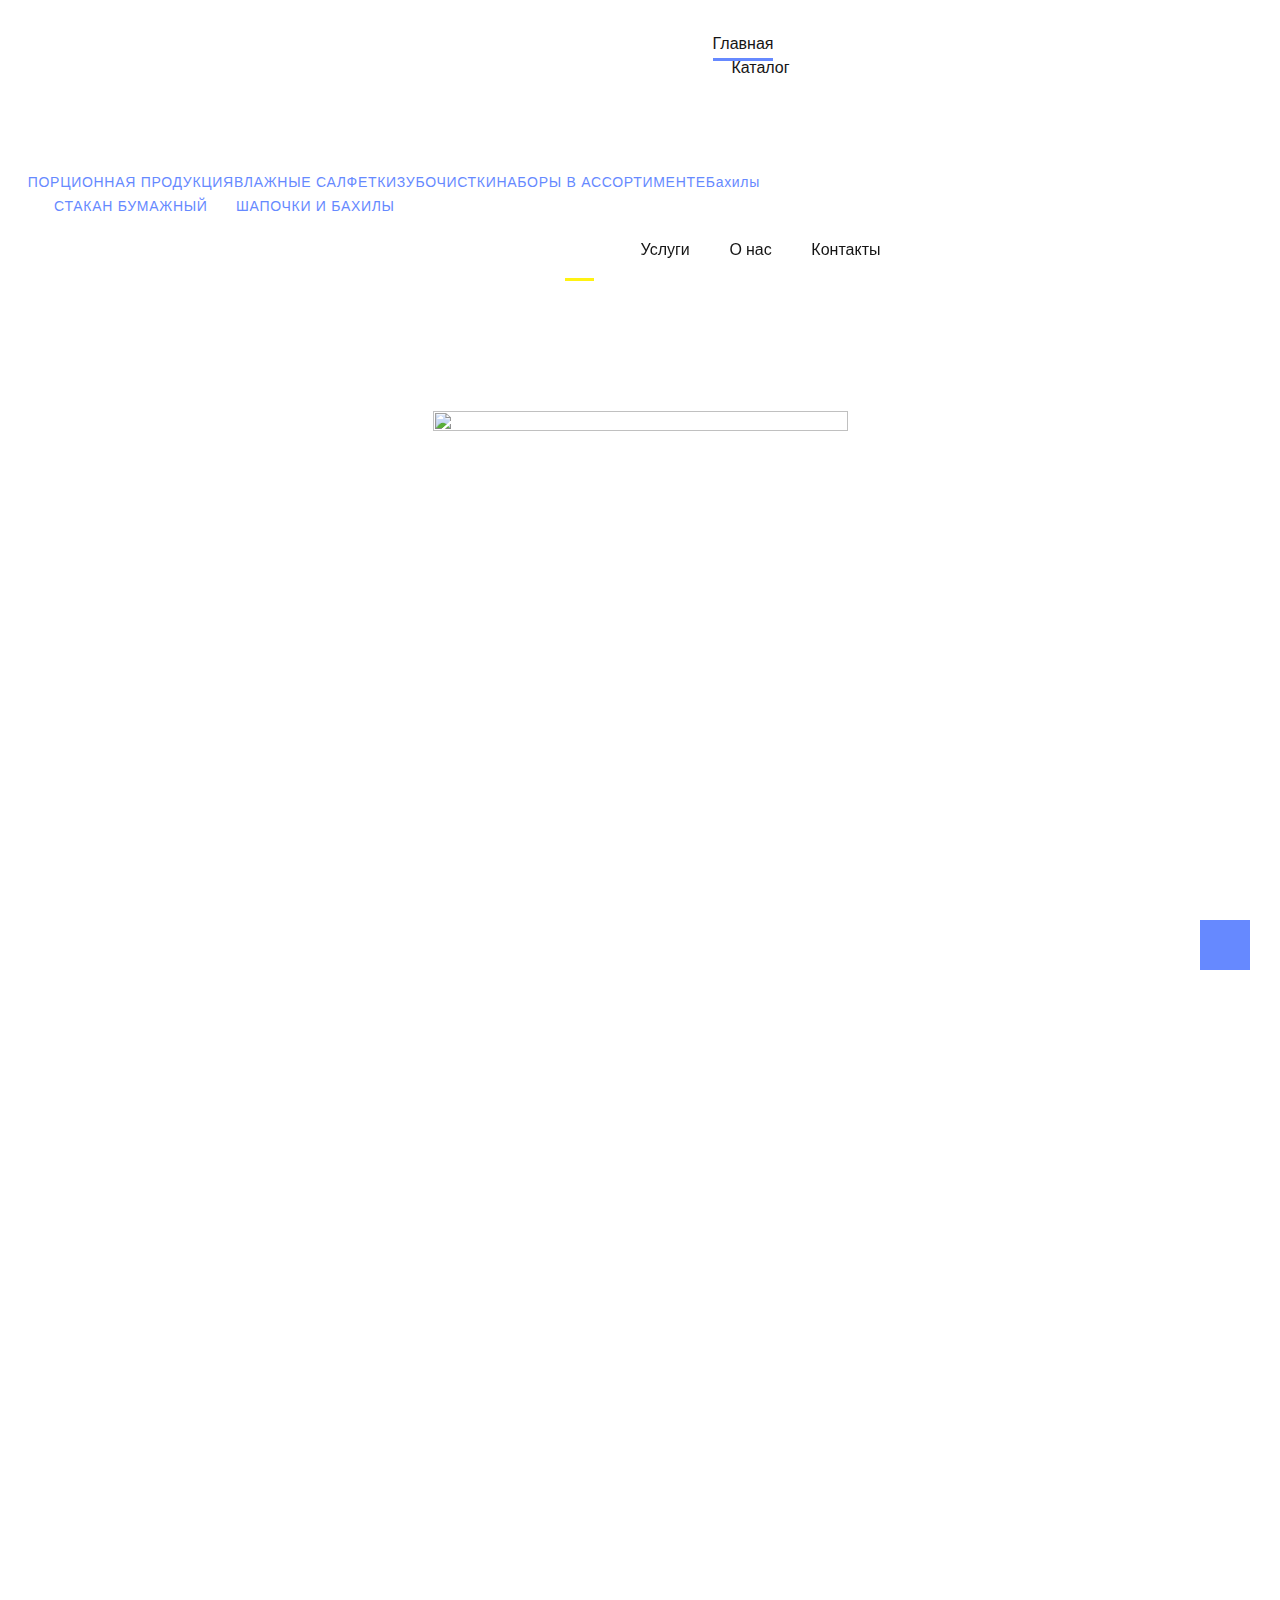
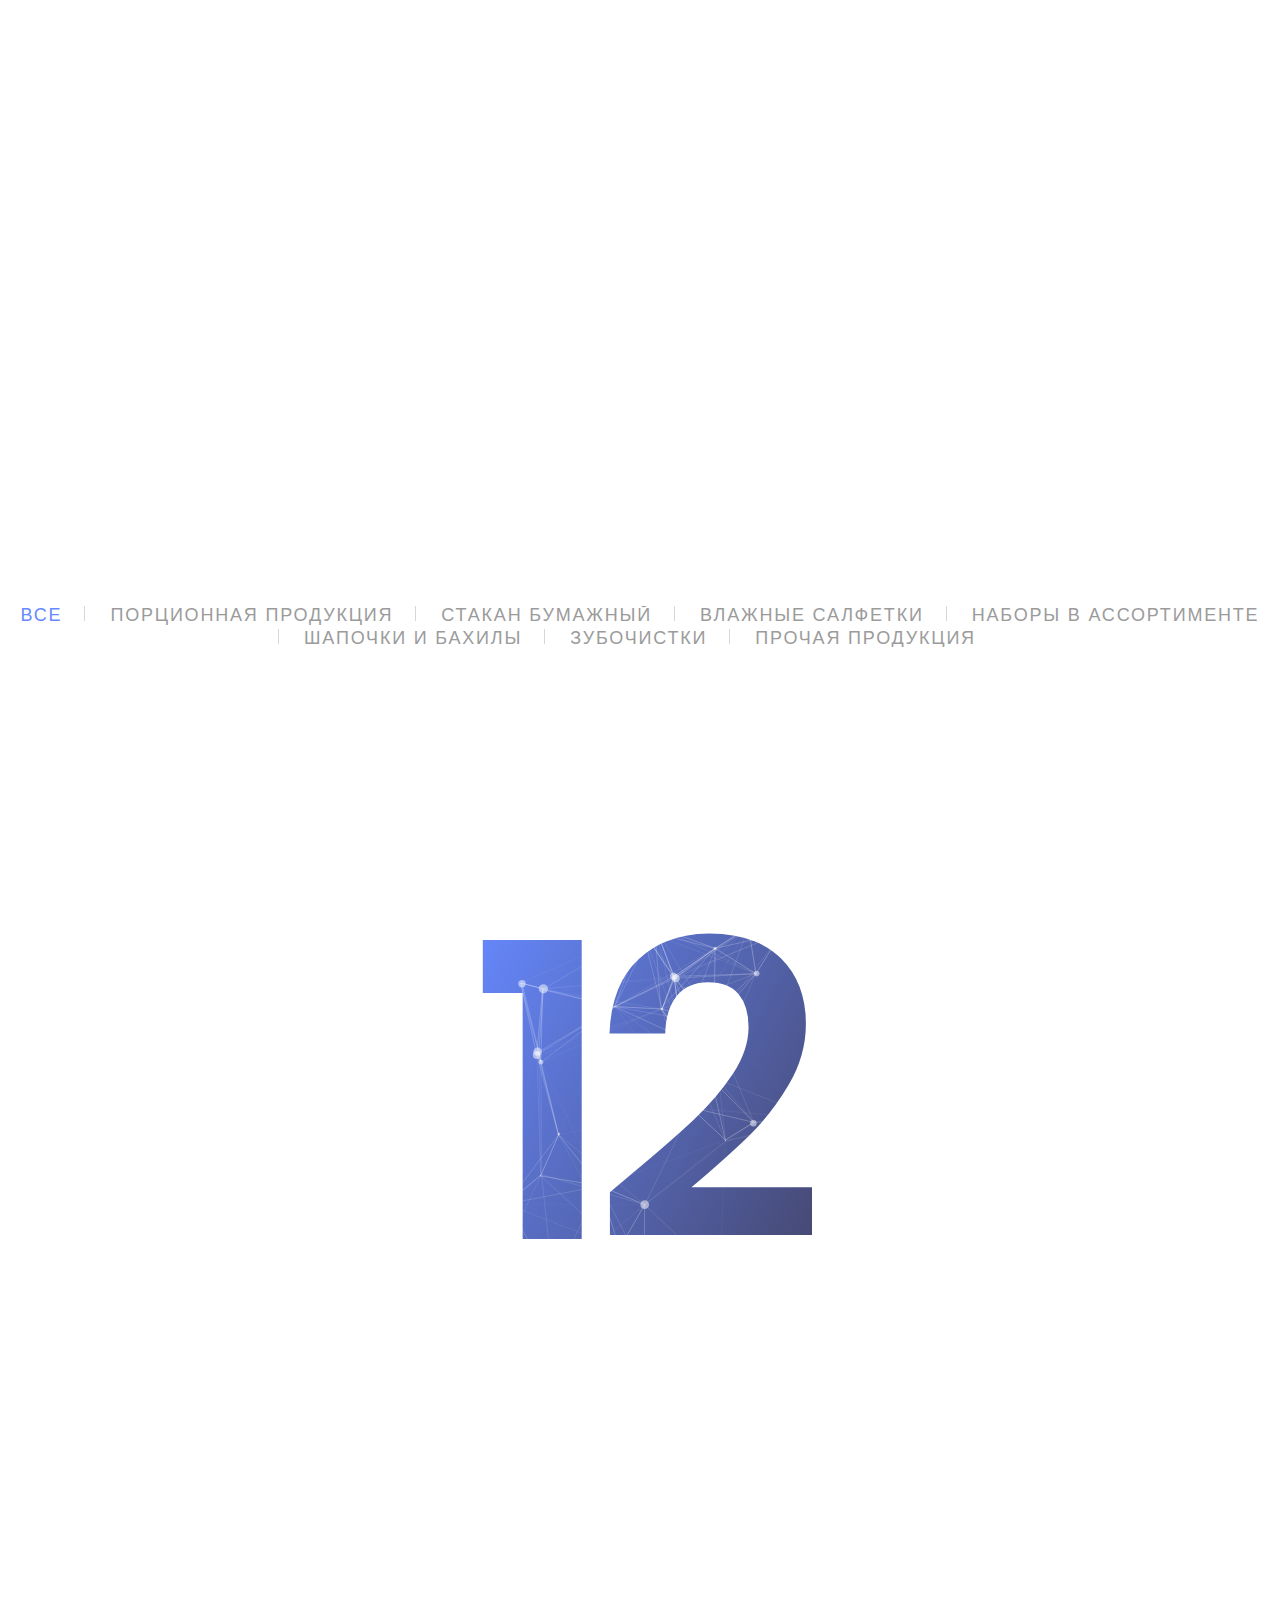
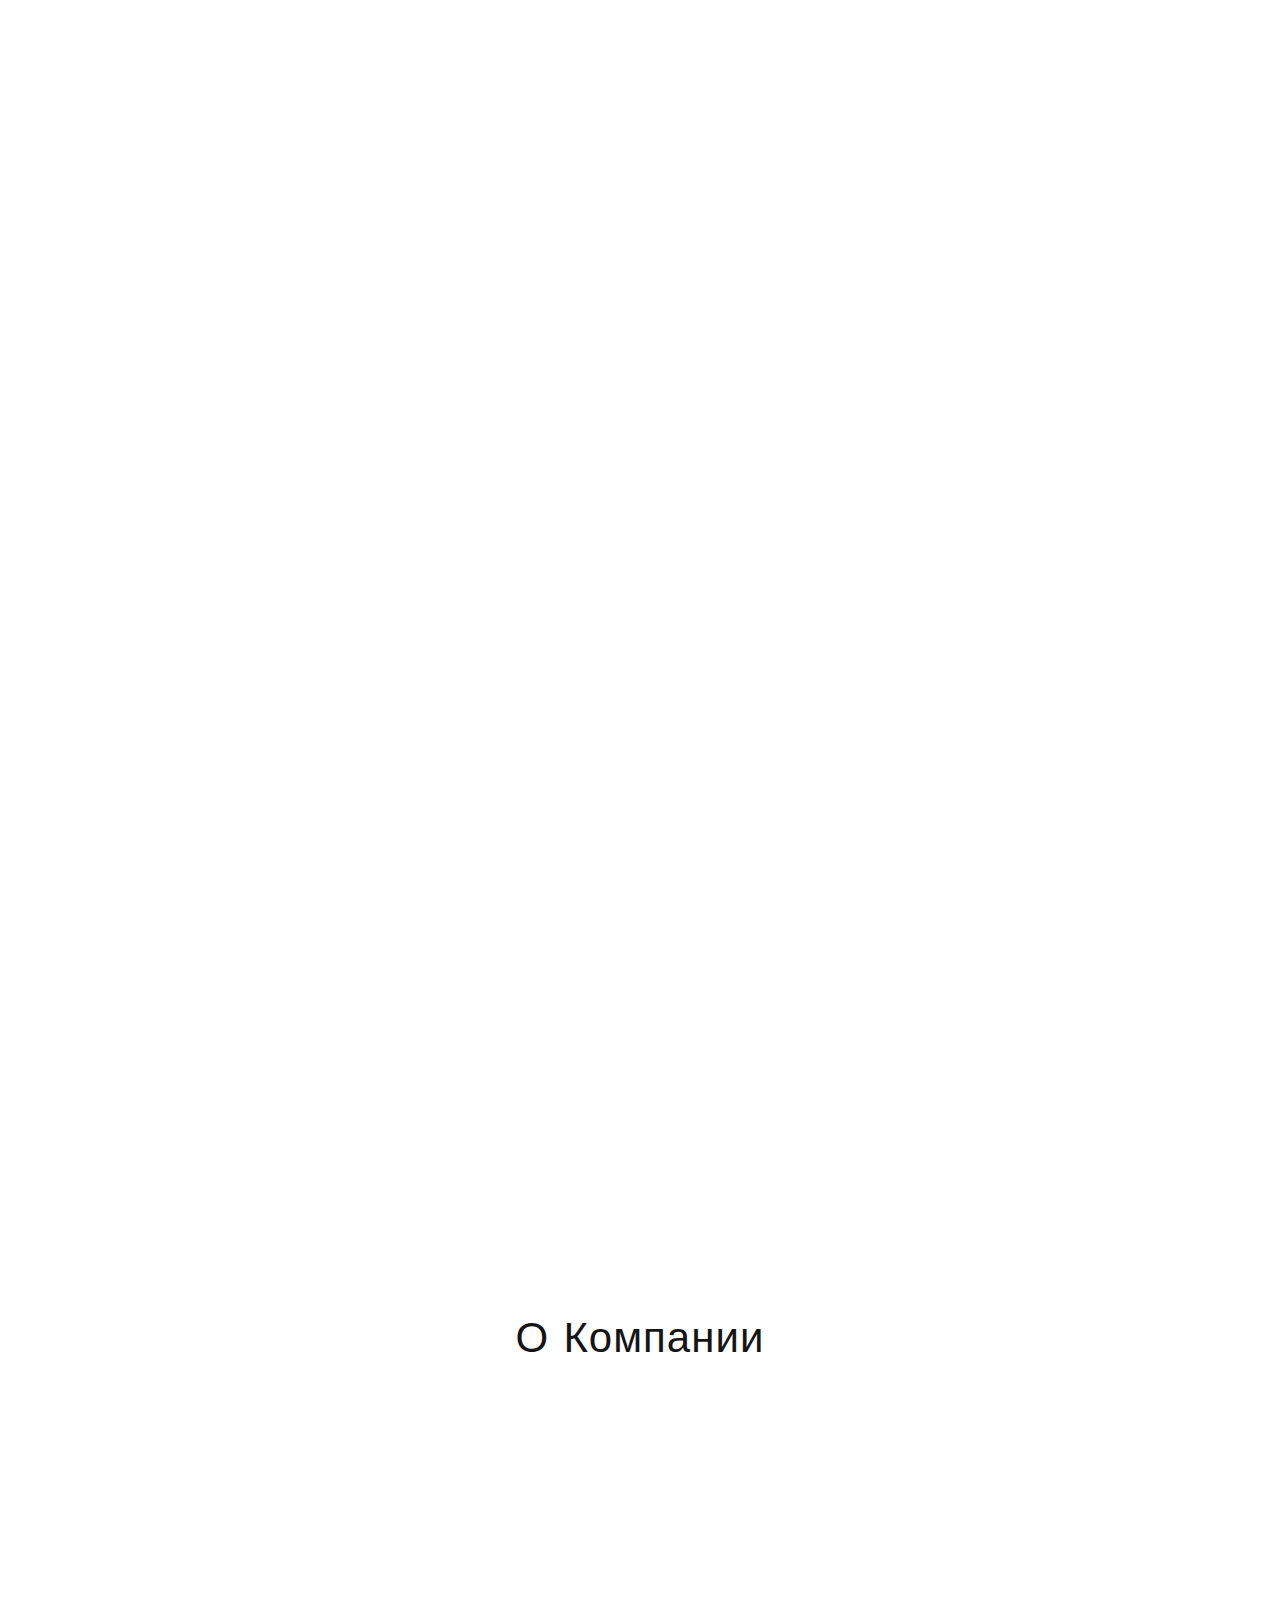
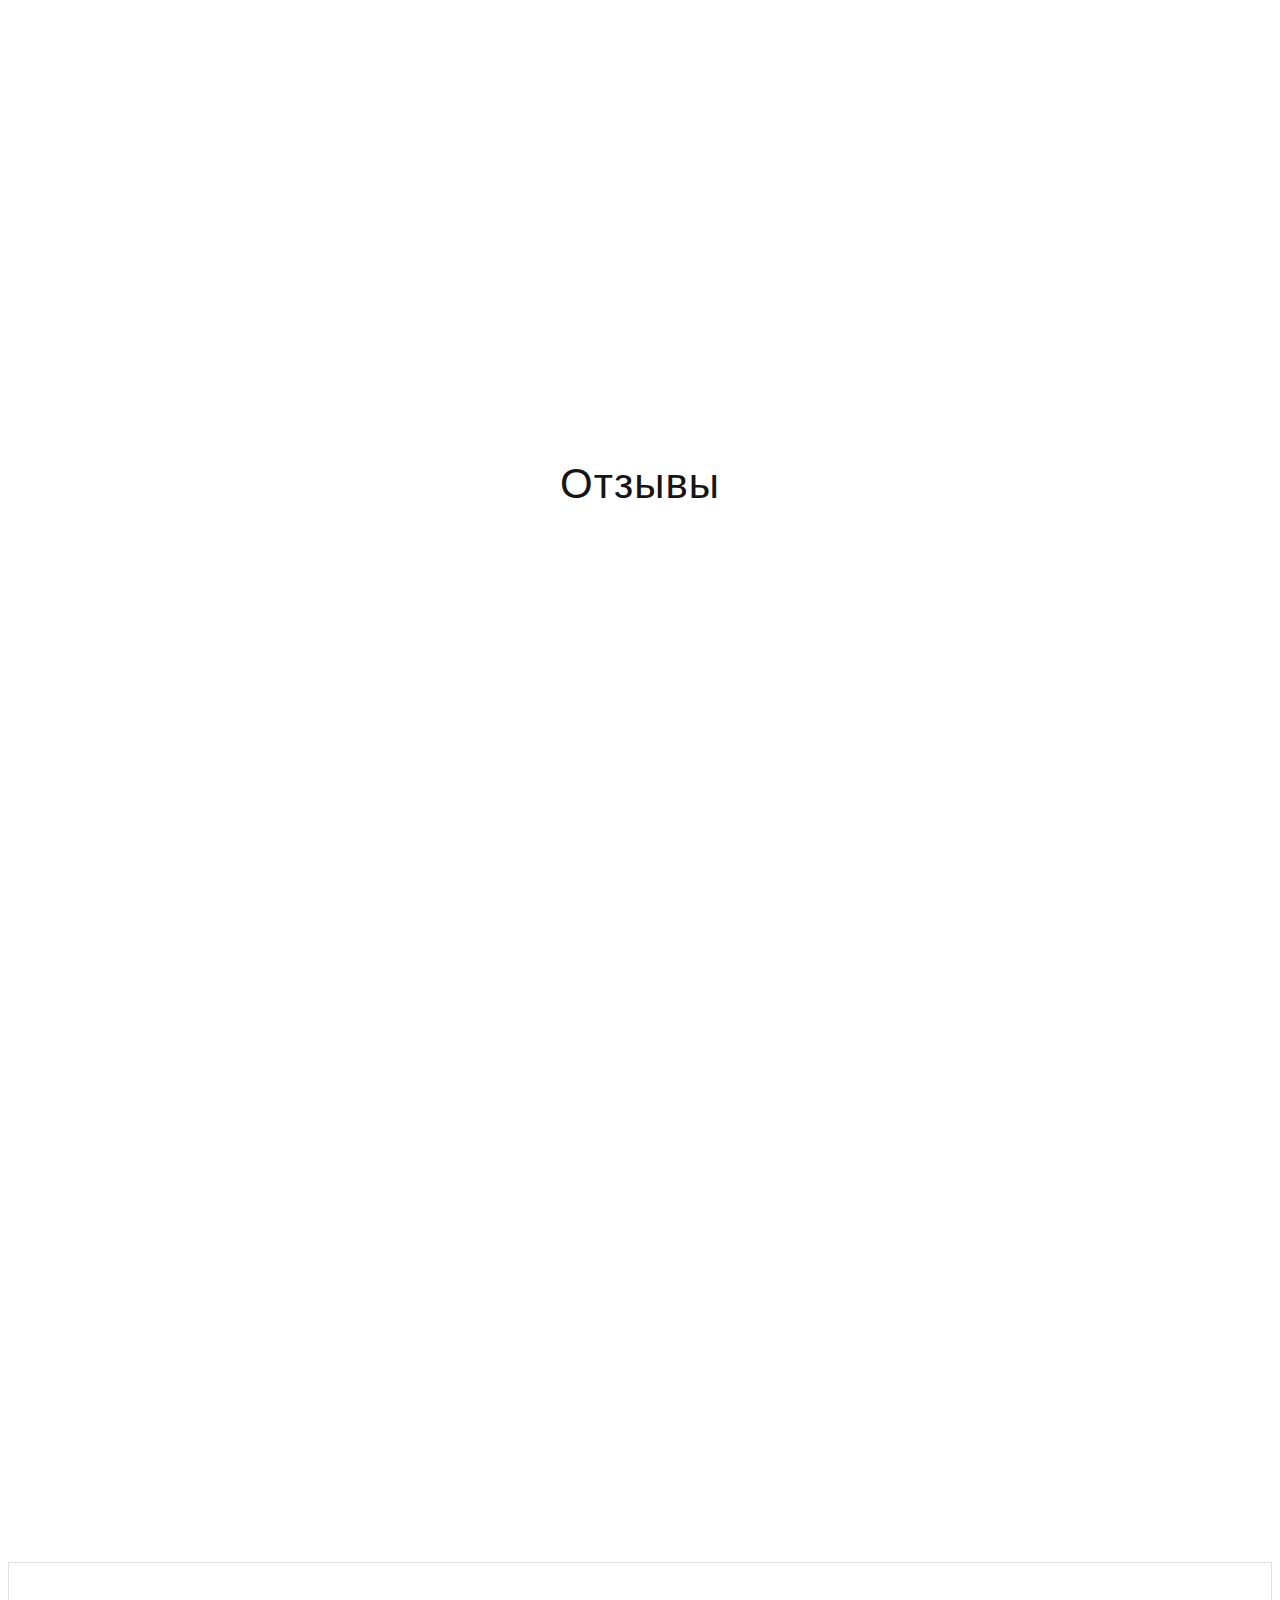
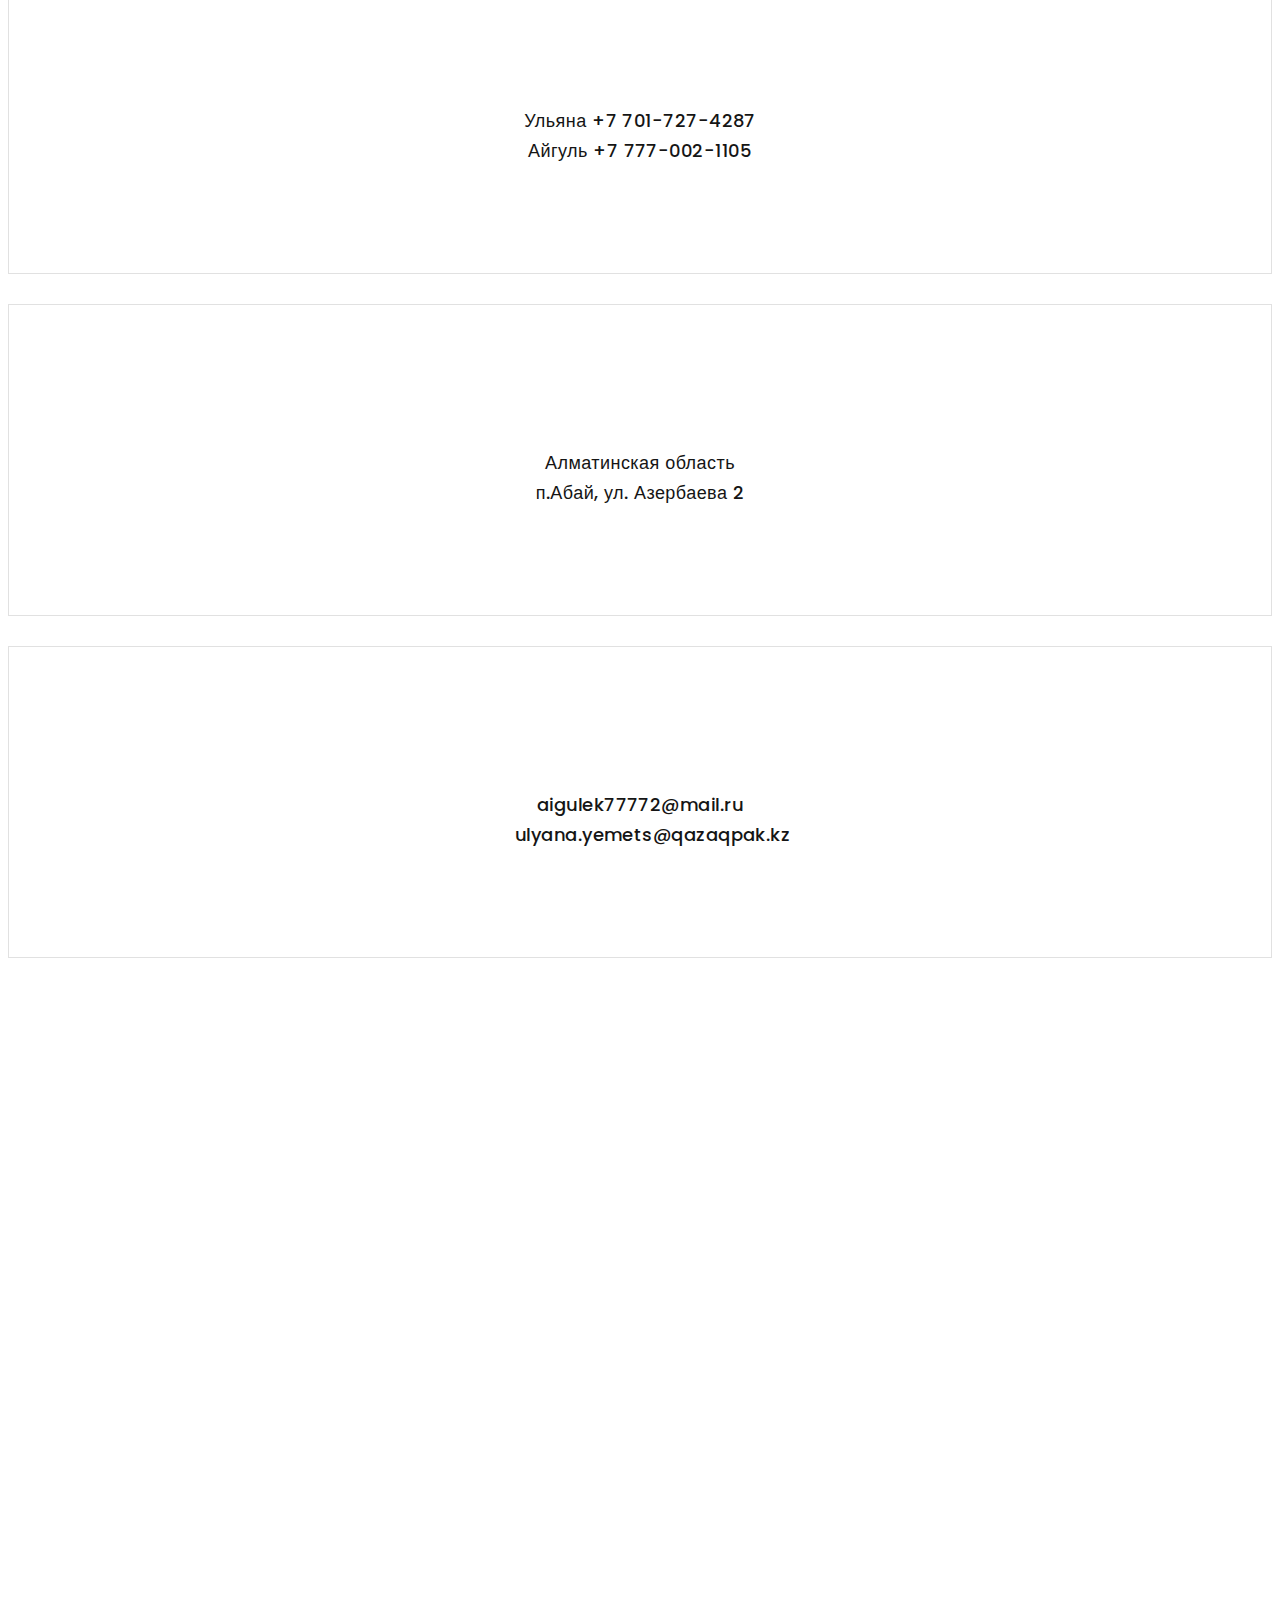
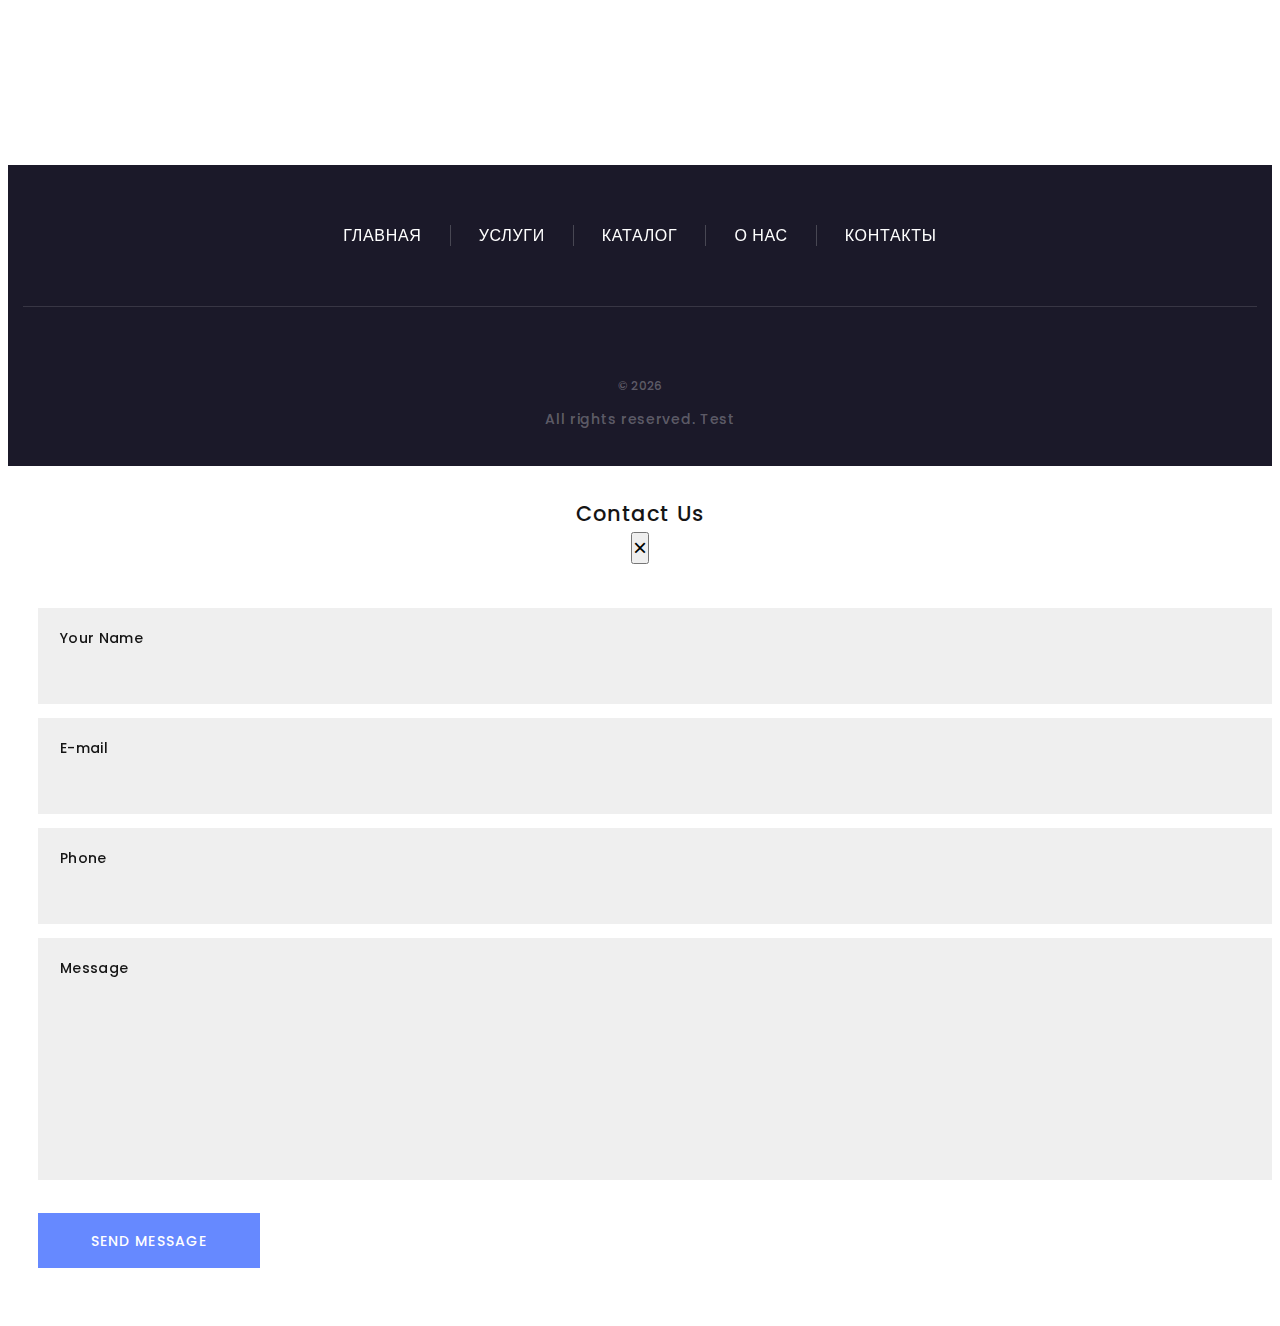
==== index.html @ 60eb6994 "обновления" ====
<!DOCTYPE html>
<html class="wide wow-animation" lang="en">

<head>
  <title>Home</title>
  <meta name="format-detection" content="telephone=no">
  <meta name="viewport"
    content="width=device-width, height=device-height, initial-scale=1.0, maximum-scale=1.0, user-scalable=0">
  <meta http-equiv="X-UA-Compatible" content="IE=edge">
  <meta charset="utf-8">
  <!-- <link rel="icon" href="images/favicon.ico" type="image/x-icon">-->
  <!-- Stylesheets-->
  <link rel="stylesheet" type="text/css"
    href="//fonts.googleapis.com/css?family=Poppins:400,500,600%7CTeko:300,400,500%7CMaven+Pro:500">
  <link rel="stylesheet" href="css/bootstrap.css">
  <link rel="stylesheet" href="css/fonts.css">
  <link rel="stylesheet" href="itc-slider.css">
  <link rel="stylesheet" href="css/style.css">
  <link rel="stylesheet" href="css/rd-navbar.css">
  <style>
    .ie-panel {
      display: none;
      background: #212121;
      padding: 10px 0;
      box-shadow: 3px 3px 5px 0 rgba(0, 0, 0, .3);
      clear: both;
      text-align: center;
      position: relative;
      z-index: 1;
    }

    html.ie-10 .ie-panel,
    html.lt-ie-10 .ie-panel {
      display: block;
    }
  </style>
</head>

<body>
  <div class="ie-panel"><a href="http://windows.microsoft.com/en-US/internet-explorer/"><img
        src="images/ie8-panel/warning_bar_0000_us.jpg" height="42" width="820"
        alt="You are using an outdated browser. For a faster, safer browsing experience, upgrade for free today."></a>
  </div>
  <div class="preloader">
    <div class="preloader-body">
      <div class="cssload-container"><span></span><span></span><span></span><span></span>
      </div>
    </div>
  </div>
  <div class="page">
    <div id="home">
      <!-- Page Header-->
      <header class="section page-header">
        <!-- RD Navbar-->
        <div class="rd-navbar-wrap">
          <nav class="rd-navbar rd-navbar-classic" data-layout="rd-navbar-fixed" data-sm-layout="rd-navbar-fixed"
            data-md-layout="rd-navbar-fixed" data-md-device-layout="rd-navbar-fixed" data-lg-layout="rd-navbar-static"
            data-lg-device-layout="rd-navbar-fixed" data-xl-layout="rd-navbar-static"
            data-xl-device-layout="rd-navbar-static" data-xxl-layout="rd-navbar-static"
            data-xxl-device-layout="rd-navbar-static" data-lg-stick-up-offset="46px" data-xl-stick-up-offset="46px"
            data-xxl-stick-up-offset="46px" data-lg-stick-up="true" data-xl-stick-up="true" data-xxl-stick-up="true">
            <div class="rd-navbar-main-outer">
              <div class="rd-navbar-main">
                <!-- RD Navbar Panel-->
                <div class="rd-navbar-panel">
                  <!-- RD Navbar Toggle-->
                  <button class="rd-navbar-toggle" data-rd-navbar-toggle=".rd-navbar-nav-wrap"><span></span></button>
                  <!-- RD Navbar Brand-->
                  <div class="rd-navbar-brand">
                    <a class="brand" href="index.html">
                      <img src="images/logoqaz.png" alt="" width="223" height="50" />
                    </a>
                  </div>
                </div>
                <div class="rd-navbar-main-element">
                  <div class="rd-navbar-nav-wrap">
                    <ul class="rd-navbar-nav">
                      <li class="rd-nav-item active"><a class="rd-nav-link" href="#home">Главная</a></li>
                      <li class="rd-nav-item rd-navbar--has-megamenu rd-navbar-submenu">
                        <a class="rd-nav-link" href="#features">Каталог</a><span
                          class="rd-navbar-submenu-toggle"></span>
                        <!-- RD Navbar Megamenu -->
                        <ul class="rd-navbar-megamenu rd-navbar-open-right">
                          <li>
                            <ul>
                              <li>
                                <a href="sugar.html">ПОРЦИОННАЯ ПРОДУКЦИЯ</a>
                              </li>
                              <li>
                                <a href="cup.html">СТАКАН БУМАЖНЫЙ</a>
                              </li>
                            </ul>
                          </li>
                          <li>
                            <ul>
                              <li>
                                <a href="wet-wipes.html">ВЛАЖНЫЕ САЛФЕТКИ</a>
                              </li>
                              <li>
                                <a href="shoe-covers.html">ШАПОЧКИ И БАХИЛЫ</a>
                              </li>
                            </ul>
                          </li>
                          <li>
                            <ul>
                              <li>
                                <a href="toothpick.html">ЗУБОЧИСТКИ</a>
                              </li>
                            </ul>
                          </li>
                          <li>
                            <ul>

                              <li>
                                <a href="kit.html">НАБОРЫ В АССОРТИМЕНТЕ</a>
                              </li>
                            </ul>
                          </li>
                          <li>
                            <ul>
                              <li>
                                <a href="#">Бахилы</a>
                              </li>
                            </ul>
                          </li>
                        </ul>
                        <!-- END RD Navbar Megamenu -->
                      </li>
                      <li class="rd-nav-item"><a class="rd-nav-link" href="#services">Услуги</a></li>
                      <li class="rd-nav-item"><a class="rd-nav-link" href="#team">О нас</a></li>
                      <li class="rd-nav-item"><a class="rd-nav-link" href="#contacts">Контакты</a></li>
                    </ul>
                  </div>
                </div>
              </div>
            </div>
          </nav>
        </div>
      </header>

      <section class="itc-slider" data-slider="itc-slider" data-loop="true" data-autoplay="true" data-interval="3000">
        <div class="itc-slider__wrapper">
          <div class="itc-slider__items">
            <div class="itc-slider__item">
              <img src="images/slider/BigBanner.jpg" alt="">
            </div>
            <div class="itc-slider__item">
              <img src="images/slider/BigBanner2.jpg" alt="">
            </div>
            <div class="itc-slider__item">
              <img src="images/slider/BigBanner3.jpg" alt="">
            </div>
          </div>
        </div>
        <!-- Кнопки для перехода к предыдущему и следующему слайду -->
        <ol class="itc-slider__indicators">
          <li class="itc-slider__indicator hvr-sweep-to-right" data-slide-to="0"></li>
          <li class="itc-slider__indicator hvr-sweep-to-right" data-slide-to="1"></li>
          <li class="itc-slider__indicator hvr-sweep-to-right" data-slide-to="2"></li>
        </ol>
      </section>
    </div>







    <!-- See all services-->
    <section class="section section-sm section-first bg-default text-center" id="services">
      <div class="container">
        <div class="row row-30 justify-content-center">
          <div class="col-md-7 col-lg-5 col-xl-6 text-lg-left wow fadeInUp"><img src="images/index-1-415x592.png" alt=""
              width="415" height="592" />
          </div>
          <div class="col-lg-7 col-xl-6">
            <div class="row row-30">
              <div class="col-sm-6 wow fadeInRight">
                <article class="box-icon-modern box-icon-modern-custom">
                  <div>
                    <h3 class="box-icon-modern-big-title">Что мы предлагаем</h3>
                    <div class="box-icon-modern-decor"></div><a class="button button-primary button-ujarak"
                      href="#projects">Наши товары</a>
                    <!--                     <p class="box-icon-modern-text">Ульяна <a href="tel:#">+7 701 727 4287</a></p>
                    <p class="box-icon-modern-text">Айгуль <a href="tel:#">+7 777 002 1105 -->
                    </a></p>
                  </div>
                </article>
              </div>
              <div class="col-sm-6 wow fadeInRight" data-wow-delay=".1s">
                <article class="box-icon-modern box-icon-modern-2">
                  <div class="box-icon-modern-icon linearicons-phone-in-out"></div>
                  <h5 class="box-icon-modern-title"><a href="#">УСЛУГИ <br>ДИЗАЙНЕРА</a></h5>
                  <div class="box-icon-modern-decor"></div>
                  <!--                   <p class="box-icon-modern-text">Lorem ipsum dolor sit amet consectetur adipisicing elit.
                  </p> -->
                </article>
              </div>
              <div class="col-sm-6 wow fadeInRight" data-wow-delay=".2s">
                <article class="box-icon-modern box-icon-modern-2">
                  <div class="box-icon-modern-icon linearicons-headset"></div>
                  <h5 class="box-icon-modern-title"><a href="#">УСЛУГИ <br>КЛИШЕ</a></h5>
                  <div class="box-icon-modern-decor"></div>
                  <!--                   <p class="box-icon-modern-text">Lorem ipsum dolor sit amet consectetur adipisicing elit. Quos,
                    voluptatum!</p> -->
                </article>
              </div>
              <div class="col-sm-6 wow fadeInRight" data-wow-delay=".3s">
                <article class="box-icon-modern box-icon-modern-2">
                  <div class="box-icon-modern-icon linearicons-outbox"></div>
                  <h5 class="box-icon-modern-title"><a href="#">УСЛУГИ <br>ДОСТАВКИ</a></a></h5>
                  <div class="box-icon-modern-decor"></div>
                  <!--                   <p class="box-icon-modern-text">Lorem ipsum dolor sit amet.</p> -->
                </article>
              </div>
            </div>
          </div>
        </div>
      </div>
    </section>


    <!-- Latest Projects-->
    <section class="section section-sm section-fluid bg-default text-center" id="projects">
      <div class="container-fluid">
        <h2 class="wow fadeInLeft">Наша продукция</h2>
        <p class="quote-jean wow fadeInRight" data-wow-delay=".1s">Lorem ipsum dolor sit amet consectetur adipisicing
          elit. Dolorem laborum excepturi atque ullam, voluptas id.</p>
        <div class="isotope-filters isotope-filters-horizontal">
          <button
            class="isotope-filters-toggle button button-md button-icon button-icon-right button-default-outline button-wapasha"
            data-custom-toggle="#isotope-3" data-custom-toggle-hide-on-blur="true"
            data-custom-toggle-disable-on-blur="true"><span class="icon fa fa-caret-down"></span>Filter</button>
          <ul class="isotope-filters-list" id="isotope-3">
            <li><a class="active" href="#" data-isotope-filter="*" data-isotope-group="gallery">Все</a></li>
            <li><a href="#" data-isotope-filter="Type 1" data-isotope-group="gallery">Порционная продукция</a></li>
            <li><a href="#" data-isotope-filter="Type 2" data-isotope-group="gallery">Стакан бумажный</a></li>
            <li><a href="#" data-isotope-filter="Type 3" data-isotope-group="gallery">Влажные салфетки</a></li>
            <li><a href="#" data-isotope-filter="Type 4" data-isotope-group="gallery">Наборы в ассортименте</a></li>
            <li><a href="#" data-isotope-filter="Type 5" data-isotope-group="gallery">Шапочки и бахилы</a></li>
            <li><a href="#" data-isotope-filter="Type 6" data-isotope-group="gallery">Зубочистки</a></li>
            <li><a href="#" data-isotope-filter="Type 7" data-isotope-group="gallery">Прочая продукция</a></li>
            <!--             <li><a href="#" data-isotope-filter="Type 4" data-isotope-group="gallery">UX and Design</a></li> -->
          </ul>
        </div>
        <div class="row row-30 isotope" data-isotope-layout="fitRows" data-isotope-group="gallery"
          data-lightgallery="group">
          <div class="col-sm-6 col-lg-4 col-xxl-3 isotope-item wow fadeInRight" data-filter="Type 4">
            <!-- Thumbnail Classic-->
            <article class="thumbnail thumbnail-classic thumbnail-md">
              <div class="thumbnail-classic-figure"><img src="images/fullwidth-gallery-1-420x350.jpg" alt="" width="420"
                  height="350" />
              </div>
              <div class="thumbnail-classic-caption">
                <div class="thumbnail-classic-title-wrap"><a class="icon fl-bigmug-line-zoom60"
                    href="images/grid-gallery-1-1200x800-original.jpg" data-lightgallery="item"><img
                      src="images/fullwidth-gallery-1-420x350.jpg" alt="" width="420" height="350" /></a>
                  <h5 class="thumbnail-classic-title"><a href="#">Lorem</a></h5>
                </div>
                <p class="thumbnail-classic-text">Lorem ipsum dolor sit amet consectetur adipisicing elit. Doloribus,
                  ea.</p>
              </div>
            </article>
          </div>
          <div class="col-sm-6 col-lg-4 col-xxl-3 isotope-item wow fadeInRight" data-filter="Type 4">
            <!-- Thumbnail Classic-->
            <article class="thumbnail thumbnail-classic thumbnail-md">
              <div class="thumbnail-classic-figure"><img src="images/fullwidth-gallery-1-420x350.jpg" alt="" width="420"
                  height="350" />
              </div>
              <div class="thumbnail-classic-caption">
                <div class="thumbnail-classic-title-wrap"><a class="icon fl-bigmug-line-zoom60"
                    href="images/grid-gallery-1-1200x800-original.jpg" data-lightgallery="item"><img
                      src="images/fullwidth-gallery-1-420x350.jpg" alt="" width="420" height="350" /></a>
                  <h5 class="thumbnail-classic-title"><a href="#">Тест 1</a></h5>
                </div>
                <p class="thumbnail-classic-text">Lorem ipsum dolor sit amet consectetur adipisicing elit. Doloribus,
                  ea.</p>
              </div>
            </article>
          </div>
          <div class="col-sm-6 col-lg-4 col-xxl-3 isotope-item wow fadeInRight" data-filter="Type 4">
            <!-- Thumbnail Classic-->
            <article class="thumbnail thumbnail-classic thumbnail-md">
              <div class="thumbnail-classic-figure"><img src="images/fullwidth-gallery-1-420x350.jpg" alt="" width="420"
                  height="350" />
              </div>
              <div class="thumbnail-classic-caption">
                <div class="thumbnail-classic-title-wrap"><a class="icon fl-bigmug-line-zoom60"
                    href="images/grid-gallery-1-1200x800-original.jpg" data-lightgallery="item"><img
                      src="images/fullwidth-gallery-1-420x350.jpg" alt="" width="420" height="350" /></a>
                  <h5 class="thumbnail-classic-title"><a href="#">Тест 2</a></h5>
                </div>
                <p class="thumbnail-classic-text">Lorem ipsum dolor sit amet consectetur adipisicing elit. Doloribus,
                  ea.</p>
              </div>
            </article>
          </div>
          <div class="col-sm-6 col-lg-4 col-xxl-3 isotope-item wow fadeInRight" data-filter="Type 1"
            data-wow-delay=".1s">
            <!-- Thumbnail Classic-->
            <article class="thumbnail thumbnail-classic thumbnail-md">
              <div class="thumbnail-classic-figure"><img src="images/fullwidth-gallery-2-420x350.jpg" alt="" width="420"
                  height="350" />
              </div>
              <div class="thumbnail-classic-caption">
                <div class="thumbnail-classic-title-wrap"><a class="icon fl-bigmug-line-zoom60"
                    href="images/grid-gallery-2-1200x800-original.jpg" data-lightgallery="item"><img
                      src="images/fullwidth-gallery-2-420x350.jpg" alt="" width="420" height="350" /></a>
                  <h5 class="thumbnail-classic-title"><a href="#">Lorem, ipsum.</a></h5>
                </div>
                <p class="thumbnail-classic-text">Lorem ipsum dolor, sit amet consectetur adipisicing.</p>
              </div>
            </article>
          </div>
          <div class="col-sm-6 col-lg-4 col-xxl-3 isotope-item wow fadeInRight" data-filter="Type 2"
            data-wow-delay=".2s">
            <!-- Thumbnail Classic-->
            <article class="thumbnail thumbnail-classic thumbnail-md">
              <div class="thumbnail-classic-figure"><img src="images/fullwidth-gallery-3-420x350.jpg" alt="" width="420"
                  height="350" />
              </div>
              <div class="thumbnail-classic-caption">
                <div class="thumbnail-classic-title-wrap"><a class="icon fl-bigmug-line-zoom60"
                    href="images/grid-gallery-3-1200x800-original.jpg" data-lightgallery="item"><img
                      src="images/fullwidth-gallery-3-420x350.jpg" alt="" width="420" height="350" /></a>
                  <h5 class="thumbnail-classic-title"><a href="#">Lorem, ipsum dolor.</a></h5>
                </div>
                <p class="thumbnail-classic-text">Lorem ipsum dolor sit amet consectetur adipisicing elit. Esse,
                  voluptates.</p>
              </div>
            </article>
          </div>
          <div class="col-sm-6 col-lg-4 col-xxl-3 isotope-item wow fadeInRight" data-filter="Type 3"
            data-wow-delay=".3s">
            <!-- Thumbnail Classic-->
            <article class="thumbnail thumbnail-classic thumbnail-md">
              <div class="thumbnail-classic-figure"><img src="images/fullwidth-gallery-4-420x350.jpg" alt="" width="420"
                  height="350" />
              </div>
              <div class="thumbnail-classic-caption">
                <div class="thumbnail-classic-title-wrap"><a class="icon fl-bigmug-line-zoom60"
                    href="images/grid-gallery-4-1200x800-original.jpg" data-lightgallery="item"><img
                      src="images/fullwidth-gallery-4-420x350.jpg" alt="" width="420" height="350" /></a>
                  <h5 class="thumbnail-classic-title"><a href="#">Lorem ipsum dolor sit.</a></h5>
                </div>
                <p class="thumbnail-classic-text">Lorem ipsum dolor sit amet.</p>
              </div>
            </article>
          </div>
          <div class="col-sm-6 col-lg-4 col-xxl-3 isotope-item wow fadeInLeft" data-filter="Type 3">
            <!-- Thumbnail Classic-->
            <article class="thumbnail thumbnail-classic thumbnail-md">
              <div class="thumbnail-classic-figure"><img src="images/fullwidth-gallery-5-420x350.jpg" alt="" width="420"
                  height="350" />
              </div>
              <div class="thumbnail-classic-caption">
                <div class="thumbnail-classic-title-wrap"><a class="icon fl-bigmug-line-zoom60"
                    href="images/grid-gallery-5-1200x800-original.jpg" data-lightgallery="item"><img
                      src="images/fullwidth-gallery-5-420x350.jpg" alt="" width="420" height="350" /></a>
                  <h5 class="thumbnail-classic-title"><a href="#">Lorem ipsum dolor sit amet.</a></h5>
                </div>
                <p class="thumbnail-classic-text">Lorem ipsum dolor sit amet consectetur, adipisicing elit. Praesentium,
                  harum!</p>
              </div>
            </article>
          </div>
          <div class="col-sm-6 col-lg-4 col-xxl-3 isotope-item wow fadeInLeft" data-filter="Type 1"
            data-wow-delay=".1s">
            <!-- Thumbnail Classic-->
            <article class="thumbnail thumbnail-classic thumbnail-md">
              <div class="thumbnail-classic-figure"><img src="images/fullwidth-gallery-6-420x350.jpg" alt="" width="420"
                  height="350" />
              </div>
              <div class="thumbnail-classic-caption">
                <div class="thumbnail-classic-title-wrap"><a class="icon fl-bigmug-line-zoom60"
                    href="images/grid-gallery-6-1200x800-original.jpg" data-lightgallery="item"><img
                      src="images/fullwidth-gallery-6-420x350.jpg" alt="" width="420" height="350" /></a>
                  <h5 class="thumbnail-classic-title"><a href="#">Lorem ipsum dolor sit amet consectetur.</a></h5>
                </div>
                <p class="thumbnail-classic-text">Lorem ipsum dolor sit amet.</p>
              </div>
            </article>
          </div>
          <div class="col-sm-6 col-lg-4 col-xxl-3 isotope-item wow fadeInLeft" data-filter="Type 2"
            data-wow-delay=".2s">
            <!-- Thumbnail Classic-->
            <article class="thumbnail thumbnail-classic thumbnail-md">
              <div class="thumbnail-classic-figure"><img src="images/fullwidth-gallery-7-420x350.jpg" alt="" width="420"
                  height="350" />
              </div>
              <div class="thumbnail-classic-caption">
                <div class="thumbnail-classic-title-wrap"><a class="icon fl-bigmug-line-zoom60"
                    href="images/grid-gallery-7-1200x800-original.jpg" data-lightgallery="item"><img
                      src="images/fullwidth-gallery-7-420x350.jpg" alt="" width="420" height="350" /></a>
                  <h5 class="thumbnail-classic-title"><a href="#">Lorem, ipsum.</a></h5>
                </div>
                <p class="thumbnail-classic-text">Lorem ipsum dolor sit amet.</p>
              </div>
            </article>
          </div>
          <div class="col-sm-6 col-lg-4 col-xxl-3 isotope-item wow fadeInLeft" data-filter="Type 3"
            data-wow-delay=".3s">
            <!-- Thumbnail Classic-->
            <article class="thumbnail thumbnail-classic thumbnail-md">
              <div class="thumbnail-classic-figure"><img src="images/fullwidth-gallery-8-420x350.jpg" alt="" width="420"
                  height="350" />
              </div>
              <div class="thumbnail-classic-caption">
                <div class="thumbnail-classic-title-wrap"><a class="icon fl-bigmug-line-zoom60"
                    href="images/grid-gallery-8-1200x800-original.jpg" data-lightgallery="item"><img
                      src="images/fullwidth-gallery-8-420x350.jpg" alt="" width="420" height="350" /></a>
                  <h5 class="thumbnail-classic-title"><a href="#">Белый сахар</a></h5>
                </div>
                <p class="thumbnail-classic-text">Материал фасовки:
                  • Бумага упаковочная водостойкая ВЕС И РАЗМЕР: 3 гр. 20*80 мм | 4/5 гр. 20*110 мм | 3 гр. 50*60 ММ |
                  4/5/6 гр. 50*80 мм |
                </p>
              </div>
            </article>
          </div>
        </div>
      </div>
    </section>

    <!-- Years of experience-->
    <section class="section section-sm bg-default">
      <div class="container">
        <div class="row row-30 row-xl-24 justify-content-center align-items-center align-items-lg-start text-left">
          <div class="col-md-6 col-lg-5 col-xl-4 text-center"><a class="text-img" href="#">
              <div id="particles-js"></div><span class="counter">12</span>
            </a></div>
          <div class="col-sm-8 col-md-6 col-lg-5 col-xl-4">
            <div class="text-width-extra-small offset-top-lg-24 wow fadeInUp">
              <h3 class="title-decoration-lines-left">Лет на рынке</h3>
              <a class="button button-secondary button-pipaluk" href="#contacts">Связаться с нами</a>
            </div>
          </div>
          <div class="col-sm-10 col-md-8 col-lg-6 col-xl-4 wow fadeInRight" data-wow-delay=".1s">
            <div class="row justify-content-center border-2-column offset-top-xl-26">
              <div class="col-9 col-sm-6">
                <div class="counter-amy">
                  <div class="counter-amy-number"><span class="counter">100</span>
                  </div>
                  <h6 class="counter-amy-title">Более Поставщиков</h6>
                </div>
              </div>
              <div class="col-9 col-sm-6">
                <div class="counter-amy">
                  <div class="counter-amy-number"><span class="counter">400</span>
                  </div>
                  <h6 class="counter-amy-title">Покупателей</h6>
                </div>
              </div>
            </div>
          </div>
          <div class="col-lg-6 col-xl-12 align-self-center">
            <div class="row row-30 justify-content-center">
              <div class="col-sm-6 col-md-5 col-lg-6 col-xl-3 wow fadeInLeft"><a class="clients-classic" href="#"><img
                    src="images/kindpng_2272198.png" alt="" width="270" height="117" /></a></div>
              <div class="col-sm-6 col-md-5 col-lg-6 col-xl-3 wow fadeInLeft" data-wow-delay=".1s"><a
                  class="clients-classic" href="#"><img src="images/Air_Astana_logo.svg" alt="" width="270"
                    height="117" /></a></div>
              <div class="col-sm-6 col-md-5 col-lg-6 col-xl-3 wow fadeInLeft" data-wow-delay=".2s"><a
                  class="clients-classic" href="#"><img src="images/SCAT_Air_Company_Logo.svg" alt="" width="270"
                    height="117" /></a></div>
              <div class="col-sm-6 col-md-5 col-lg-6 col-xl-3 wow fadeInLeft" data-wow-delay=".3s"><a
                  class="clients-classic" href="#"><img src="images/Rixos Hotels2-01.svg" alt="" width="270"
                    height="117" /></a></div>
              <div class="col-sm-6 col-md-5 col-lg-6 col-xl-3 wow fadeInLeft" data-wow-delay=".3s"><a
                  class="clients-classic" href="#"><img src="images/costa-2-logo-png-transparent.png" alt="" width="270"
                    height="117" /></a></div>
              <div class="col-sm-6 col-md-5 col-lg-6 col-xl-3 wow fadeInLeft" data-wow-delay=".3s"><a
                  class="clients-classic" href="#"><img class="logo-height" src="images/Burger_King_2020 (1).svg" alt=""
                    width="270" height="117" /></a></div>
              <div class="col-sm-6 col-md-5 col-lg-6 col-xl-3 wow fadeInLeft" data-wow-delay=".3s"><a
                  class="clients-classic" href="#"><img class="logo-height" src="images/kfc-8.svg" alt="" width="270"
                    height="117" /></a></div>
              <div class="col-sm-6 col-md-5 col-lg-6 col-xl-3 wow fadeInLeft" data-wow-delay=".3s"><a
                  class="clients-classic" href="#"><img src="images/logo-new-new-large.png" alt="" width="270"
                    height="117" /></a></div>
            </div>
          </div>
        </div>
      </div>
    </section>
    <!-- Meet The Team-->
    <section class="section section-sm section-fluid bg-default" id="team">
      <div class="container-fluid">
        <h2>О компании</h2>
        <div class="wow fadeInRight" data-wow-delay=".3s">
          <article class="About-us-quote">
            <div class="unit unit-spacing-md align-items-center">
              <div class="unit-body">
                <p class="About-us">Основным направлением работы Компании Qazaq-pak является производство и
                  продажа следующей продукции:</p>
                <ul class="About-us-text">
                  <li>Порционнаяпродукция(Сахар белый/коричневый, соль, перец, кофе, сливки );</li>
                  <li>Бумажные стаканы;</li>
                  <li>Влажные салфетки в индивидуальной упаковке;</li>
                  <li>Прочая продукция(туалетная бумага, размешиватели деревянные и пластиковые, салфетки бумажные,
                    моющие средства, гостиничные тапочки;</li>
                  <li>Зубочистки в индивидуальной упаковке;</li>
                  <li>Шапочки(Шарлотки), бахилы;</li>
                  <li>Наборы в ассортименте в индивидуальной упаковке</li>
                </ul>
                <p>Ассортимент выпускаемой продукции насчитывает более 100 наименований, география продаж которых
                  распространилась не только по всей
                  территории Республики Казахстана, но и далеко за её пределы. Выпуск продукции осуществляется
                  преимущественно под
                  торговыми марками клиентов, среди которых имеются оптовые и розничные сети общественного питания,
                  гостинично-ресторанного
                  комплекса, международные авиа компании, кинотеатры, а так же прочие направления бизнеса. Вся готовая
                  продукция в индивидуальной
                  упаковке фасуется на Европейском оборудовании с соблюдением всех норм и стандартов, а также имеются
                  Казахстанские и Международные
                  сертификаты качества продукции. Производственные линии оснащены современнейшим оборудованием, которые
                  позволяют обеспечивать
                  высокую технологичность производства, а также наши производственные мощности способны обеспечить любые
                  потребности клиентов
                  в максимально короткие сроки.</p>
              </div>
          </article>
        </div>
    </section>

    <!-- What people Say-->
    <section class="section section-sm section-bottom-70 section-fluid bg-default">
      <div class="container-fluid">
        <h2>Отзывы</h2>
        <div class="row row-50 row-sm">
          <div class="col-md-6 col-xl-4 wow fadeInRight">
            <!-- Quote Modern-->
            <article class="quote-modern quote-modern-custom">
              <div class="unit unit-spacing-md align-items-center">
                <div class="unit-left"><a class="quote-modern-figure" href="#"><img class="img-circles"
                      src="images/gasenergy.png" alt="" width="75" height="75" /></a></div>
                <div class="unit-body">
                  <h4 class="quote-modern-cite"><a href="#">GASENERGY</a></h4>
                  <p class="quote-modern-status">ТОО «Автогаз Трэйд»</p>
                </div>
              </div>
              <div class="quote-modern-text">
                <p class="q">ТОО «Автогаз Трэйд» сеть АЗС GASENERGY выражает искреннюю благодарность коллективу ТОО
                  «Qazaq-Pak»
                  за качественную
                  и своевременную отгрузку товара по всему Казахстану. За период нашей совместной работы с ТОО
                  «Qazaq-Pak» компания зарекомендовала
                  себя как надежный партнер качественной продукции на высоком профессиональном уровне.
                  Стабильные отгрузки позволяли нам бесперебойно осуществлять свою деятельность и привлечь постоянных
                  клиентов.
                  Искренне желаем Вашей компании процветания дальнейших успехов и реализацию новых интересных проектов!
                </p>
              </div>
            </article>
          </div>
          <div class="col-md-6 col-xl-4 wow fadeInRight" data-wow-delay=".1s">
            <!-- Quote Modern-->
            <article class="quote-modern quote-modern-custom">
              <div class="unit unit-spacing-md align-items-center">
                <div class="unit-left"><a class="quote-modern-figure" href="#"><img class="img-circles"
                      src="images/Quote.png" alt="" width="75" height="75" /></a></div>
                <div class="unit-body">
                  <h4 class="quote-modern-cite"><a href="#">Continent market</a></h4>
                  <p class="quote-modern-status">ТОО «Роял Фуд Сити»</p>
                </div>
              </div>
              <div class="quote-modern-text">
                <p class="q">Выражаем искреннюю признательность и благодарность компании ТОО «Qazaq-Pak» за плодотворное
                  сотрудничество.
                  Хотим подчеркнуть высокий уровень профессионализма Вашего персонала и поблагодарить
                  за оперативность в принятии решений. Желаем Вам дальнейших успехов в работе, экономической
                  стабильности и достижения поставленных целей!
                </p>
              </div>
            </article>
          </div>
          <div class="col-md-6 col-xl-4 wow fadeInRight" data-wow-delay=".2s">
            <!-- Quote Modern-->
            <article class="quote-modern quote-modern-custom">
              <div class="unit unit-spacing-md align-items-center">
                <div class="unit-left"><a class="quote-modern-figure" href="#"><img class="img-circles"
                      src="images/Quote.png" alt="" width="75" height="75" /></a></div>
                <div class="unit-body">
                  <h4 class="quote-modern-cite"><a href="#">Prime Coffee</a></h4>
                  <p class="quote-modern-status">ТОО «Ост Альянс»</p>
                </div>
              </div>
              <div class="quote-modern-text">
                <p class="q">ТОО «Ост Альянс» выражает искренюю благодарность коллективу ТОО «Qazaq-Pak» за качественную
                  и своевременную поставку сахара в стиках 5гр.
                  За период нашей совместной работы ТОО «Qazaq-Pak» компания зарекомендовала себя как надежный поставщик
                  качественной продукции на высоком профессиональном уровне. Стабильные отгрузки позволяли нам
                  бесперебойно осуществлять свою деятельность
                  и привлечь постоянных клиентов. Искренне желаем Вашей компании процветания дальнейших успехов и
                  реализацию новых интересных проектов! </p>
              </div>
            </article>
          </div>
        </div>
      </div>
    </section>


    <!-- Contact information-->
    <section class="section section-sm bg-default" id="contacts">
      <div class="container">
        <div class="row row-30 justify-content-center">
          <div class="col-sm-8 col-md-6 col-lg-4">
            <article class="box-contacts">
              <div class="box-contacts-body">
                <div class="box-contacts-icon fl-bigmug-line-cellphone55"></div>
                <div class="box-contacts-decor"></div>
                <p class="box-contacts-link">Ульяна <a href="tel:#">+7 701-727-4287</a></p>
                <p class="box-contacts-link">Айгуль <a href="tel:#">+7 777-002-1105</a></p>
              </div>
            </article>
          </div>
          <div class="col-sm-8 col-md-6 col-lg-4">
            <article class="box-contacts">
              <div class="box-contacts-body">
                <div class="box-contacts-icon fl-bigmug-line-up104"></div>
                <div class="box-contacts-decor"></div>
                <p class="box-contacts-link"><a href="#">Алматинская область п.Абай, ул. Азербаева 2</a></p>
              </div>
            </article>
          </div>
          <div class="col-sm-8 col-md-6 col-lg-4">
            <article class="box-contacts">
              <div class="box-contacts-body">
                <div class="box-contacts-icon fl-bigmug-line-chat55"></div>
                <div class="box-contacts-decor"></div>
                <p class="box-contacts-link"><a href="mailto:#">aigulek77772@mail.ru</a></p>
                <p class="box-contacts-link"><a href="mailto:#">ulyana.yemets@qazaqpak.kz</a></p>
              </div>
            </article>
          </div>
        </div>
      </div>
    </section>


    <section class="section section-sm section-last bg-default text-left" id="contacts">
      <div class="container">
        <iframe id="map_523451051" frameborder="0" width="100%" height="600px"
          sandbox="allow-modals allow-forms allow-scripts allow-same-origin allow-popups allow-top-navigation-by-user-activation"></iframe>
        <script type="text/javascript">
          (function (e, t) {
            var r = document.getElementById(e);
            r.contentWindow.document.open(), r.contentWindow.document.write(atob(t)), r.contentWindow.document.close()
          })("map_523451051",
            "[base64]/[base64]/dm9pZCAwOnIucHJvcGVydGllcy5maWxsT3BhY2l0eSxjb2xvcjpudWxsPT09KG49ZSl8fHZvaWQgMD09PW4/dm9pZCAwOm4ucHJvcGVydGllcy5zdHJva2VDb2xvcix3ZWlnaHQ6bnVsbD09PShhPWUpfHx2b2lkIDA9PT1hP3ZvaWQgMDphLnByb3BlcnRpZXMuc3Ryb2tlV2lkdGgsb3BhY2l0eTpudWxsPT09KG89ZSl8fHZvaWQgMD09PW8/dm9pZCAwOm8ucHJvcGVydGllcy5zdHJva2VPcGFjaXR5fX0scG9pbnRUb0xheWVyOmZ1bmN0aW9uKGUsdCl7cmV0dXJuInJhZGl1cyJpbiBlLnByb3BlcnRpZXM/[base64]"
          )
        </script>



      </div>
    </section>


    <!--     <section class="section section-fluid"><a class="section-banner"
        href="https://www.templatemonster.com/intense-multipurpose-html-template.html"
        style="background-image: url(images/banner/banner-bg-01-1920x310.jpg); background-image: -webkit-image-set( url(images/banner/banner-bg-01-1920x310.jpg) 1x, url(images/banner/banner-bg-01-3840x620.jpg) 2x )"
        target="_blank"><img src="images/banner/banner-fg-01-1600x310.png"
          srcset="images/banner/banner-fg-01-1600x310.png 1x, images/banner/banner-fg-01-3200x620.png 2x" alt=""
          width="1600" height="310"></a></section>

    <section class="section section-fluid">
      <section class="section">
        <div class="google-map-container" data-center="6036 Richmond hwy., Alexandria, VA, 2230" data-zoom="5"
          data-styles="[{&quot;featureType&quot;:&quot;administrative&quot;,&quot;elementType&quot;:&quot;labels.text.fill&quot;,&quot;stylers&quot;:[{&quot;color&quot;:&quot;#444444&quot;}]},{&quot;featureType&quot;:&quot;landscape&quot;,&quot;elementType&quot;:&quot;all&quot;,&quot;stylers&quot;:[{&quot;color&quot;:&quot;#f2f2f2&quot;}]},{&quot;featureType&quot;:&quot;poi&quot;,&quot;elementType&quot;:&quot;all&quot;,&quot;stylers&quot;:[{&quot;visibility&quot;:&quot;off&quot;}]},{&quot;featureType&quot;:&quot;poi.business&quot;,&quot;elementType&quot;:&quot;geometry.fill&quot;,&quot;stylers&quot;:[{&quot;visibility&quot;:&quot;on&quot;}]},{&quot;featureType&quot;:&quot;road&quot;,&quot;elementType&quot;:&quot;all&quot;,&quot;stylers&quot;:[{&quot;saturation&quot;:-100},{&quot;lightness&quot;:45}]},{&quot;featureType&quot;:&quot;road.highway&quot;,&quot;elementType&quot;:&quot;all&quot;,&quot;stylers&quot;:[{&quot;visibility&quot;:&quot;simplified&quot;}]},{&quot;featureType&quot;:&quot;road.arterial&quot;,&quot;elementType&quot;:&quot;labels.icon&quot;,&quot;stylers&quot;:[{&quot;visibility&quot;:&quot;off&quot;}]},{&quot;featureType&quot;:&quot;transit&quot;,&quot;elementType&quot;:&quot;all&quot;,&quot;stylers&quot;:[{&quot;visibility&quot;:&quot;off&quot;}]},{&quot;featureType&quot;:&quot;water&quot;,&quot;elementType&quot;:&quot;all&quot;,&quot;stylers&quot;:[{&quot;color&quot;:&quot;#b4d4e1&quot;},{&quot;visibility&quot;:&quot;on&quot;}]}]">
          <div class="google-map"></div>
          <ul class="google-map-markers">
            <li data-location="6036 Richmond hwy., Alexandria, VA, 2230"
              data-description="6036 Richmond hwy., Alexandria, VA, 2230" data-icon="images/gmap_marker.png"
              data-icon-active="images/gmap_marker_active.png"></li>
          </ul>
        </div>
      </section>
    </section> -->

    <!-- Page Footer-->
    <footer class="section section-fluid footer-minimal context-dark">
      <div class="bg-gray-15">
        <div class="container-fluid">
          <div class="footer-minimal-inset oh">
            <ul class="footer-list-category-2">
              <li><a href="#">Главная</a></li>
              <li><a href="#">Услуги</a></li>
              <li><a href="#">Каталог</a></li>
              <li><a href="#">О нас</a></li>
              <li><a href="#">Контакты</a></li>
            </ul>
          </div>
          <div class="footer-minimal-bottom-panel text-sm-left">
            <div class="row row-10 align-items-md-center">
              <div class="col-sm-6 col-md-4 text-sm-right text-md-center">
                <div>
                  <ul class="list-inline list-inline-sm footer-social-list-2">
                    <li><a class="icon fa fa-facebook" href="#"></a></li>
                    <li><a class="icon fa fa-twitter" href="#"></a></li>
                    <li><a class="icon fa fa-google-plus" href="#"></a></li>
                    <li><a class="icon fa fa-instagram" href="#"></a></li>
                  </ul>
                </div>
              </div>
              <div class="col-sm-6 col-md-4 order-sm-first">
                <!-- Rights-->
                <p class="rights"><span>&copy;&nbsp;</span><span class="copyright-year"></span>
                </p>
              </div>
              <div class="col-sm-6 col-md-4 text-md-right"><span>All rights reserved.</span>
                <span>Test</span>
              </div>
            </div>
          </div>
        </div>
      </div>
    </footer>

    <div class="modal fade" id="modalCta" tabindex="-1" role="dialog" aria-hidden="true">
      <div class="modal-dialog" role="document">
        <div class="modal-content">
          <div class="modal-header">
            <h4>Contact Us</h4>
            <button class="close" type="button" data-dismiss="modal" aria-label="Close"><span
                aria-hidden="true">×</span></button>
          </div>
          <div class="modal-body">
            <form class="rd-form rd-form-variant-2 rd-mailform" data-form-output="form-output-global"
              data-form-type="contact-modal" method="post" action="bat/rd-mailform.php">
              <div class="row row-14 gutters-14">
                <div class="col-12">
                  <div class="form-wrap">
                    <input class="form-input" id="contact-modal-name" type="text" name="name"
                      data-constraints="@Required">
                    <label class="form-label" for="contact-modal-name">Your Name</label>
                  </div>
                </div>
                <div class="col-12">
                  <div class="form-wrap">
                    <input class="form-input" id="contact-modal-email" type="email" name="email"
                      data-constraints="@Email @Required">
                    <label class="form-label" for="contact-modal-email">E-mail</label>
                  </div>
                </div>
                <div class="col-12">
                  <div class="form-wrap">
                    <input class="form-input" id="contact-modal-phone" type="text" name="phone"
                      data-constraints="@Numeric">
                    <label class="form-label" for="contact-modal-phone">Phone</label>
                  </div>
                </div>
                <div class="col-12">
                  <div class="form-wrap">
                    <label class="form-label" for="contact-modal-message">Message</label>
                    <textarea class="form-input textarea-lg" id="contact-modal-message" name="message"
                      data-constraints="@Required"></textarea>
                  </div>
                </div>
              </div>
              <button class="button button-primary button-pipaluk" type="submit">Send Message</button>
            </form>
          </div>
        </div>
      </div>
    </div>
  </div>
  <!-- Global Mailform Output-->
  <div class="snackbars" id="form-output-global"></div>
  <!-- Javascript-->
  <script src="js/core.min.js"></script>
  <script src="itc-slider.js"></script>
  <script src="js/script.js"></script>
  <!-- coded by Himic-->
</body>

</html>
---- itc-slider.css ----
/**
 * ItcSlider
 * @version 1.0.0
 * @author https://github.com/itchief
 * @copyright Alexander Maltsev 2020 - 2022
 * @license MIT (https://github.com/itchief/ui-components/blob/master/LICENSE)
 * @tutorial https://itchief.ru/javascript/slider
 */

.itc-slider {
  position: relative;
}

.itc-slider__wrapper {
  overflow: hidden;
}

.itc-slider__items {
  display: flex;
  transition: transform 0.5s ease;
  will-change: transform;
}

.itc-slider__transition-none {
  transition: none;
}

.itc-slider__item {
  flex: 0 0 100%;
  max-width: 100%;
  user-select: none;
  will-change: transform;
}

/* кнопки влево и вправо */
.itc-slider__btn {
  position: absolute;
  top: 50%;
  display: flex;
  justify-content: center;
  align-items: center;
  width: 40px;
  height: 50px;
  color: #fff;
  text-align: center;
  background: rgb(0 0 0 / 20%);
  border: none;
  transform: translateY(-50%);
  cursor: pointer;
}

.itc-slider__btn_hide {
  display: none;
}

.itc-slider__btn_prev {
  left: 0;
}

.itc-slider__btn_next {
  right: 0;
}

.itc-slider__btn:hover,
.itc-slider__btn:focus {
  color: #fff;
  text-decoration: none;
  background: rgb(0 0 0 / 30%);
  outline: 0;
}

.itc-slider__btn::before {
  content: "";
  display: inline-block;
  width: 20px;
  height: 20px;
  background: transparent no-repeat center center;
  background-size: 100% 100%;
}

.itc-slider__btn_prev::before {
  background-image: url("data:image/svg+xml;charset=utf8,%3Csvg xmlns='http://www.w3.org/2000/svg' fill='%23fff' viewBox='0 0 8 8'%3E%3Cpath d='M5.25 0l-4 4 4 4 1.5-1.5-2.5-2.5 2.5-2.5-1.5-1.5z'/%3E%3C/svg%3E");
}

.itc-slider__btn_next::before {
  background-image: url("data:image/svg+xml;charset=utf8,%3Csvg xmlns='http://www.w3.org/2000/svg' fill='%23fff' viewBox='0 0 8 8'%3E%3Cpath d='M2.75 0l-1.5 1.5 2.5 2.5-2.5 2.5 1.5 1.5 4-4-4-4z'/%3E%3C/svg%3E");
}

/* индикаторы */
.itc-slider__indicators {
  position: absolute;
  right: 0;
  bottom: 0;
  left: 0;
  z-index: 15;
  display: flex;
  justify-content: center;
  margin: 0 15%;
  padding-left: 0;
  list-style: none;
}

.itc-slider__indicator {
  flex: 0 1 auto;
  box-sizing: content-box;
  width: 29px;
  height: 3px;
  margin: 15px 16px;
  text-indent: -999px;
  background-color: rgb(255 255 255 / 50%);
  background-clip: padding-box;
  border-top: 15px solid transparent;
  border-bottom: 15px solid transparent;
  cursor: pointer;
}

.itc-slider__indicator_active {
  background-color: #fff212;
}


/* Sweep To Right */
.hvr-sweep-to-right {
  display: inline-block;
  vertical-align: middle;
  -webkit-transform: perspective(1px) translateZ(0);
  transform: perspective(1px) translateZ(0);
  box-shadow: 0 0 1px rgba(0, 0, 0, 0);
  position: relative;
  -webkit-transition-property: color;
  transition-property: color;
  -webkit-transition-duration: 0.3s;
  transition-duration: 0.3s;
}

.hvr-sweep-to-right:before {
  content: "";
  position: absolute;
  z-index: -1;
  top: 0;
  left: 0;
  right: 0;
  bottom: 0;
  background: #2098D1;
  -webkit-transform: scaleX(0);
  transform: scaleX(0);
  -webkit-transform-origin: 0 50%;
  transform-origin: 0 50%;
  -webkit-transition-property: transform;
  transition-property: transform;
  -webkit-transition-duration: 0.3s;
  transition-duration: 0.3s;
  -webkit-transition-timing-function: ease-out;
  transition-timing-function: ease-out;
}

.hvr-sweep-to-right:hover,
.hvr-sweep-to-right:focus,
.hvr-sweep-to-right:active {
  color: white;
}

.hvr-sweep-to-right:hover:before,
.hvr-sweep-to-right:focus:before,
.hvr-sweep-to-right:active:before {
  -webkit-transform: scaleX(1);
  transform: scaleX(1);
}
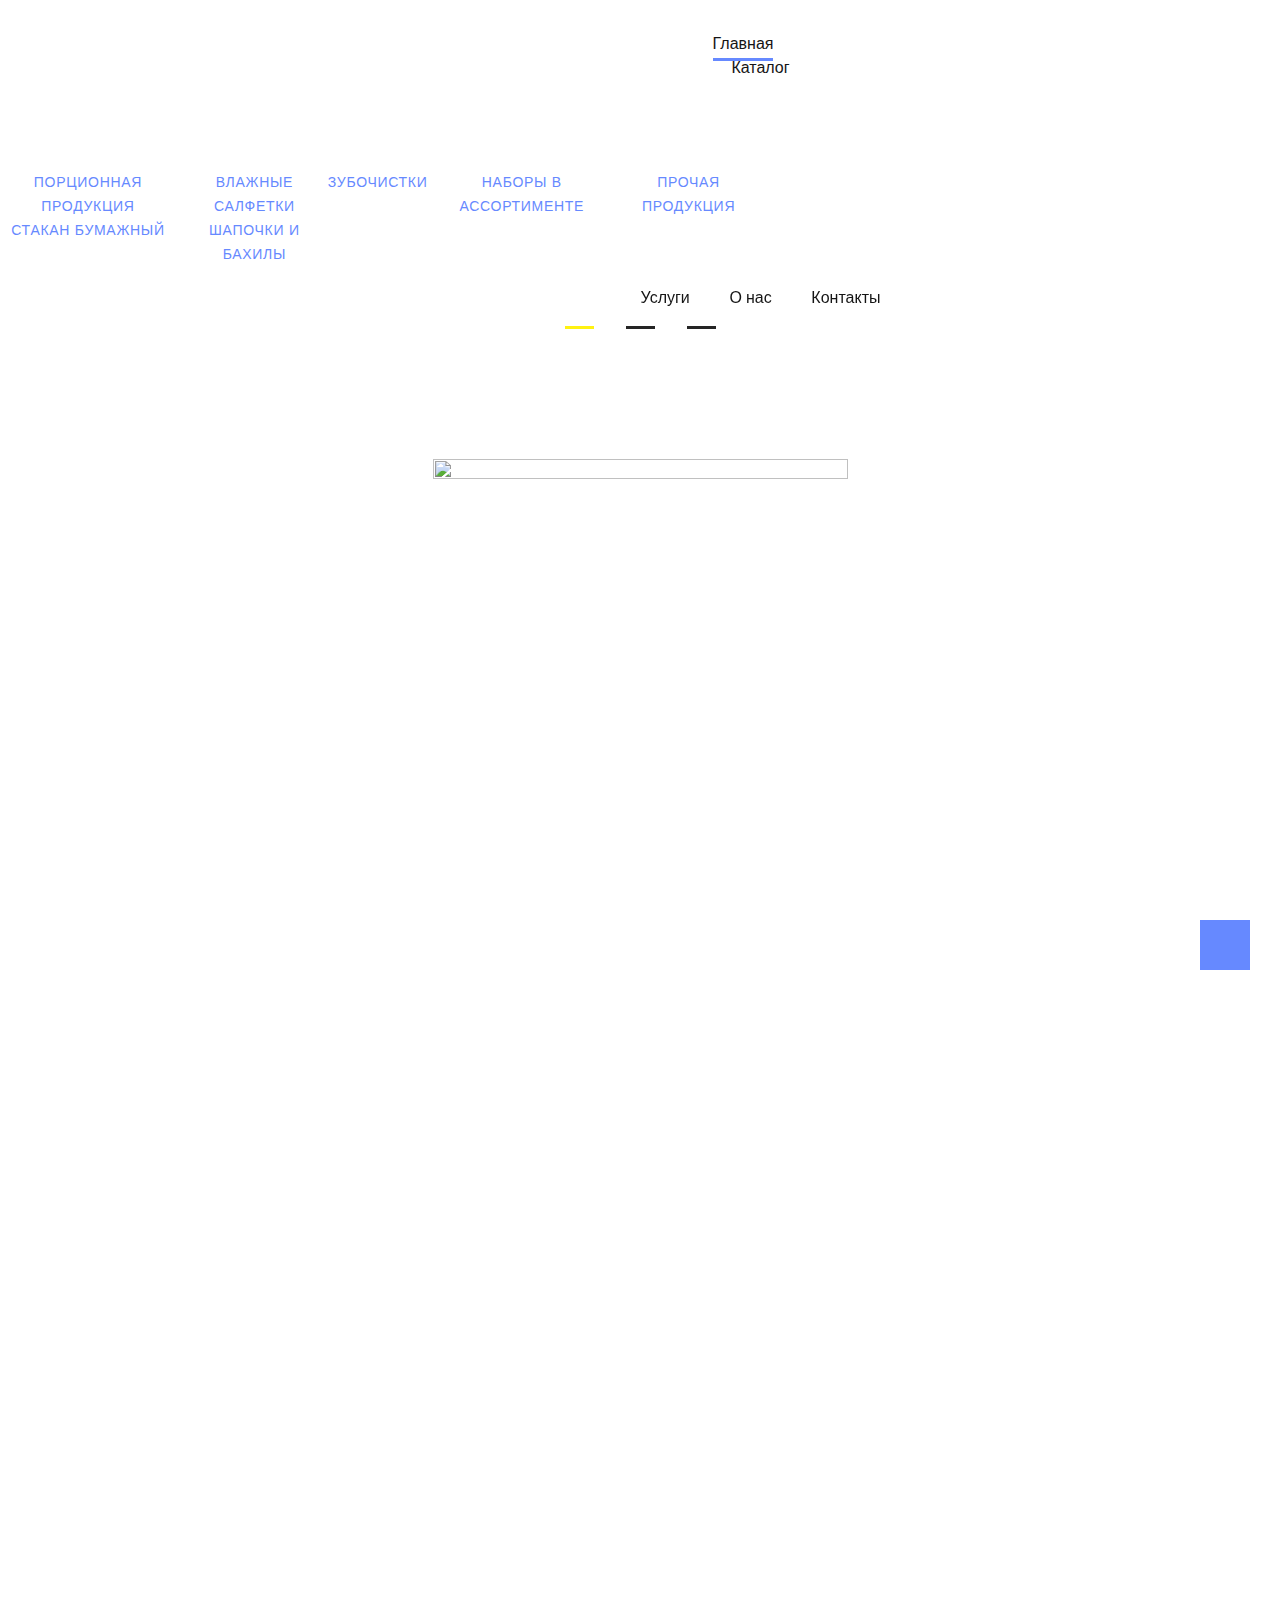
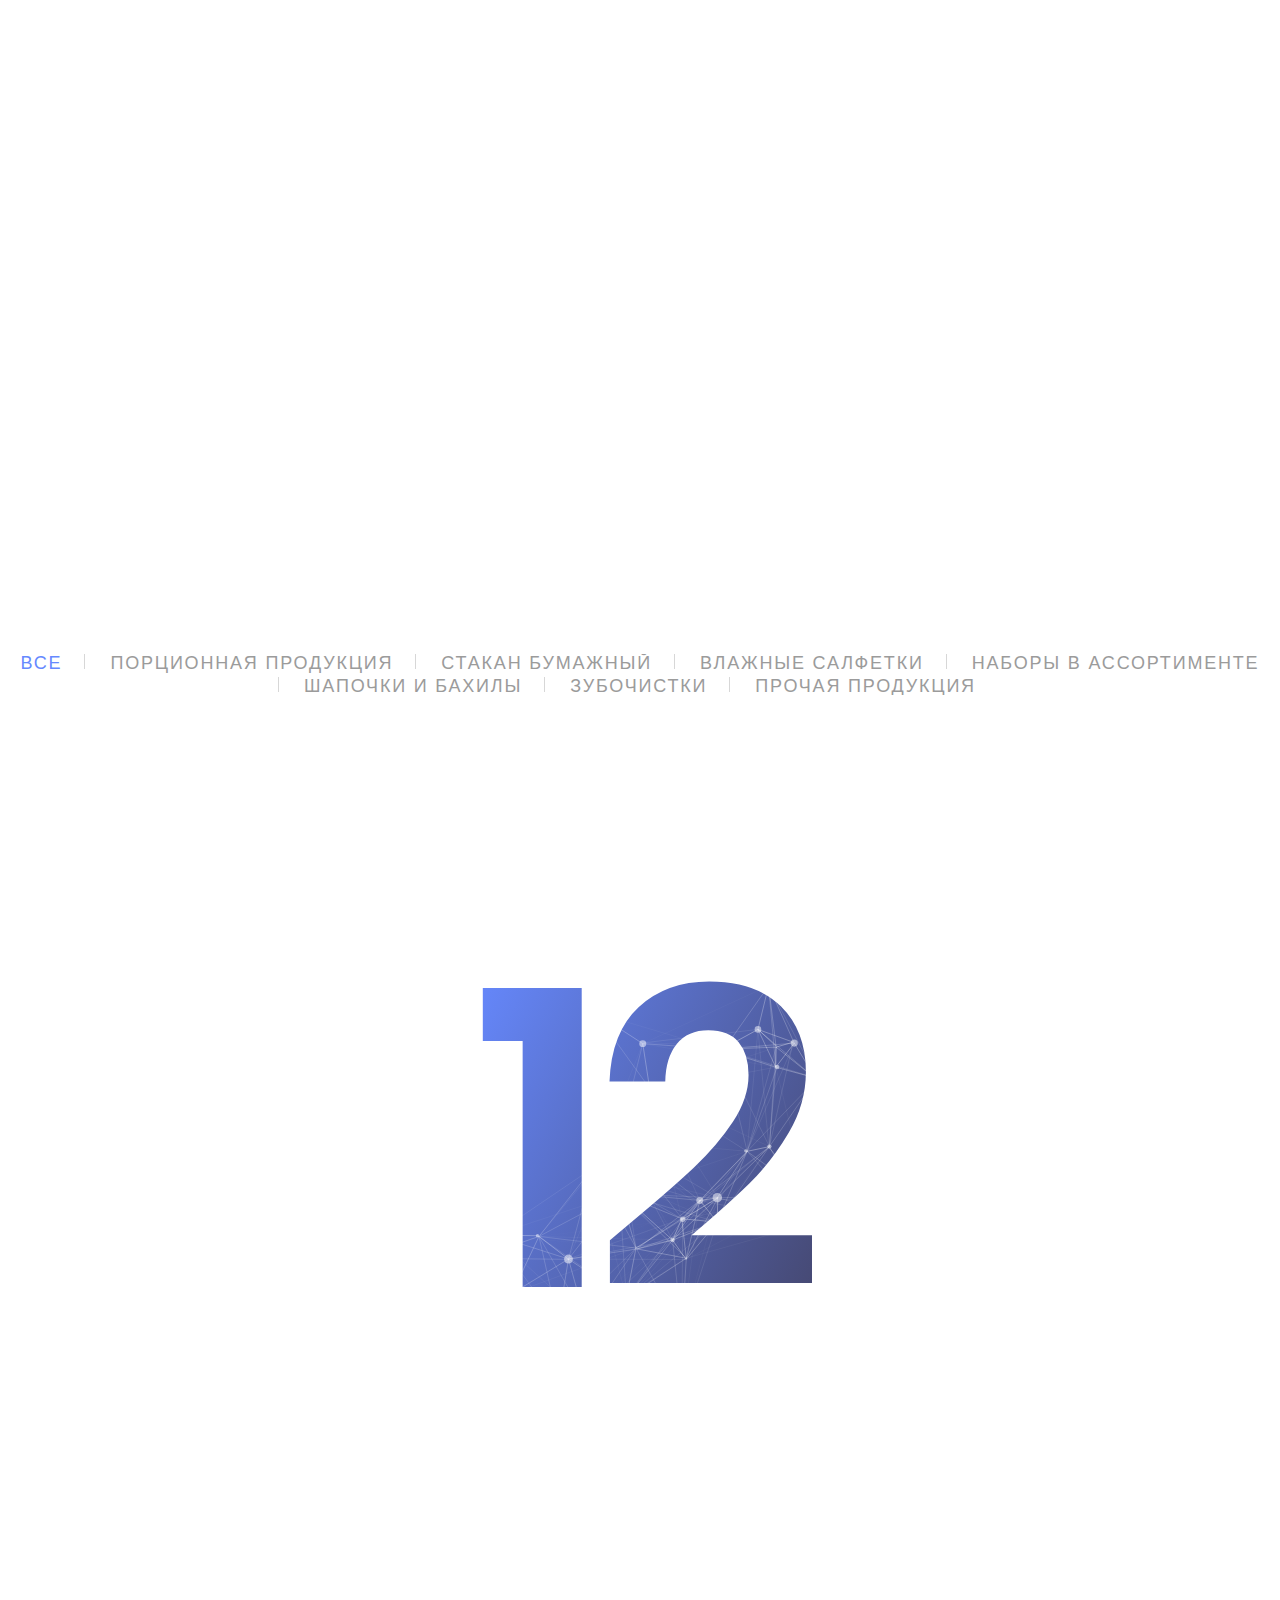
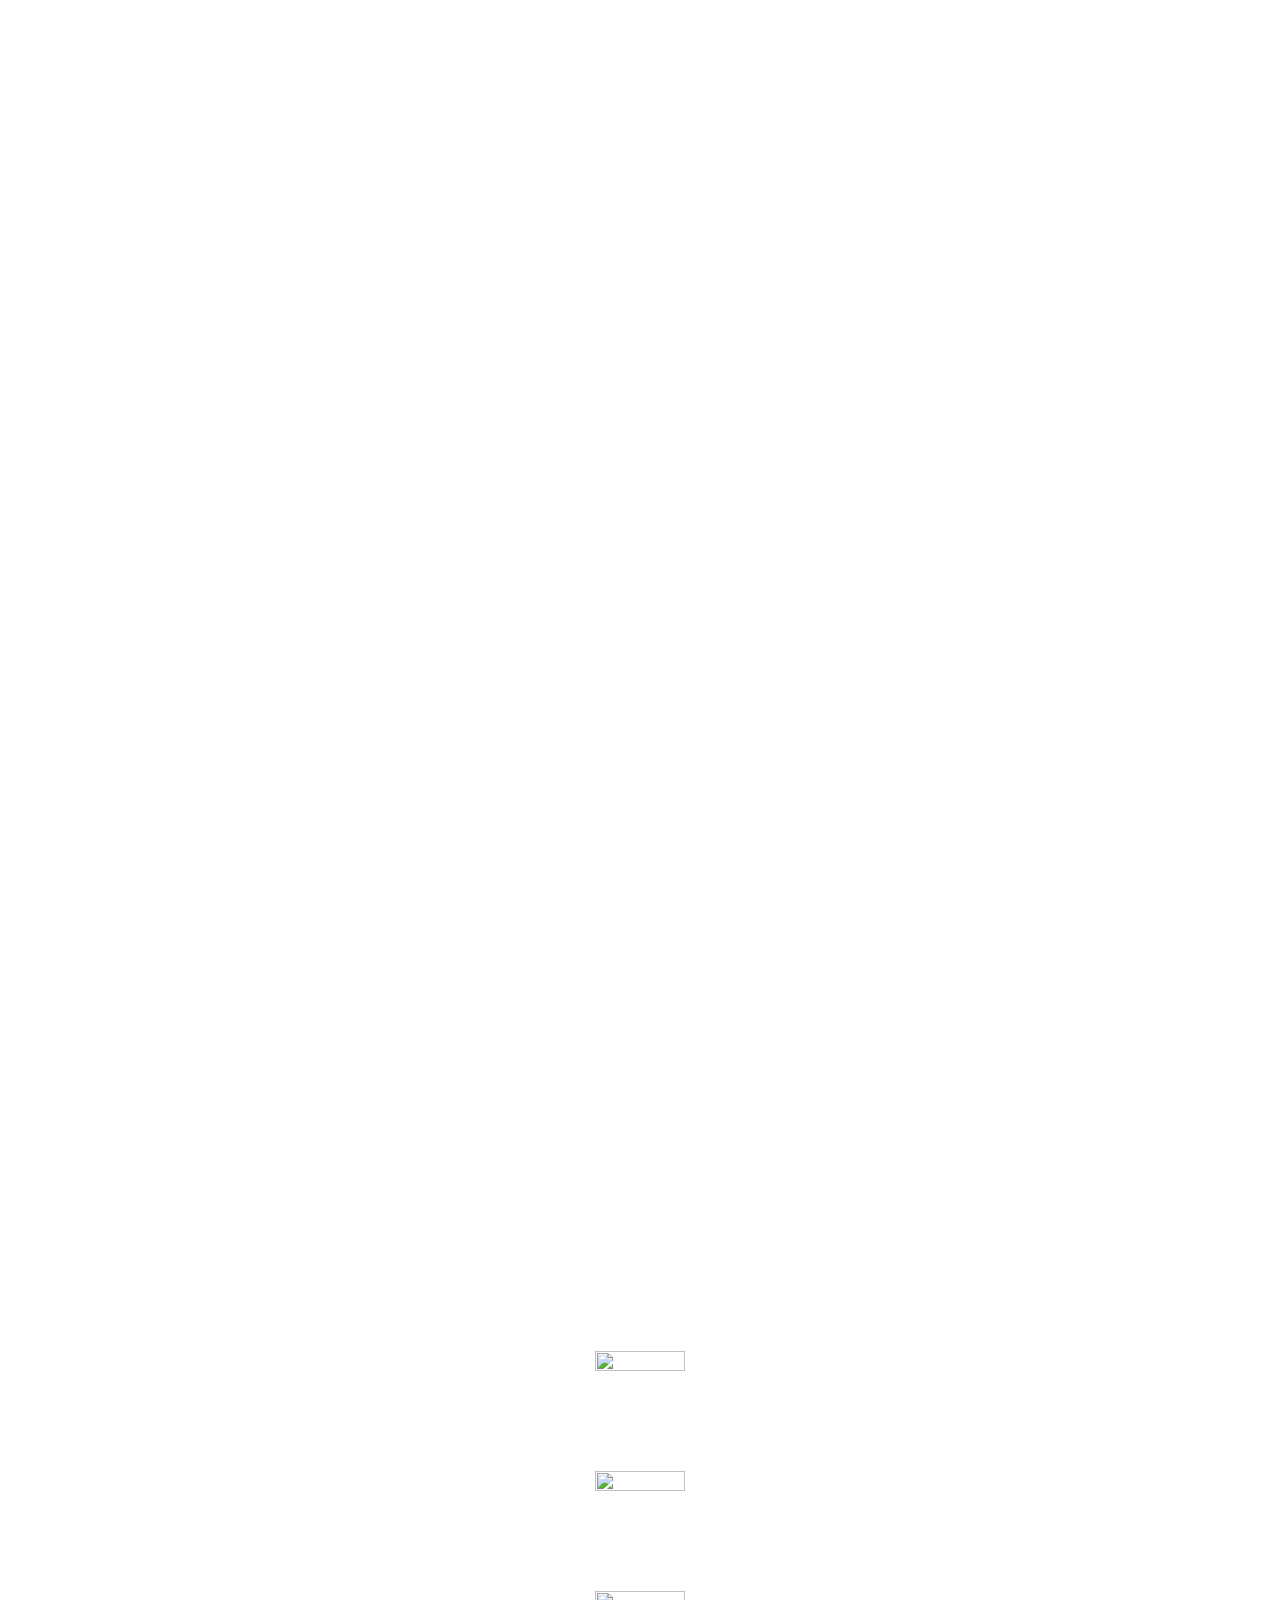
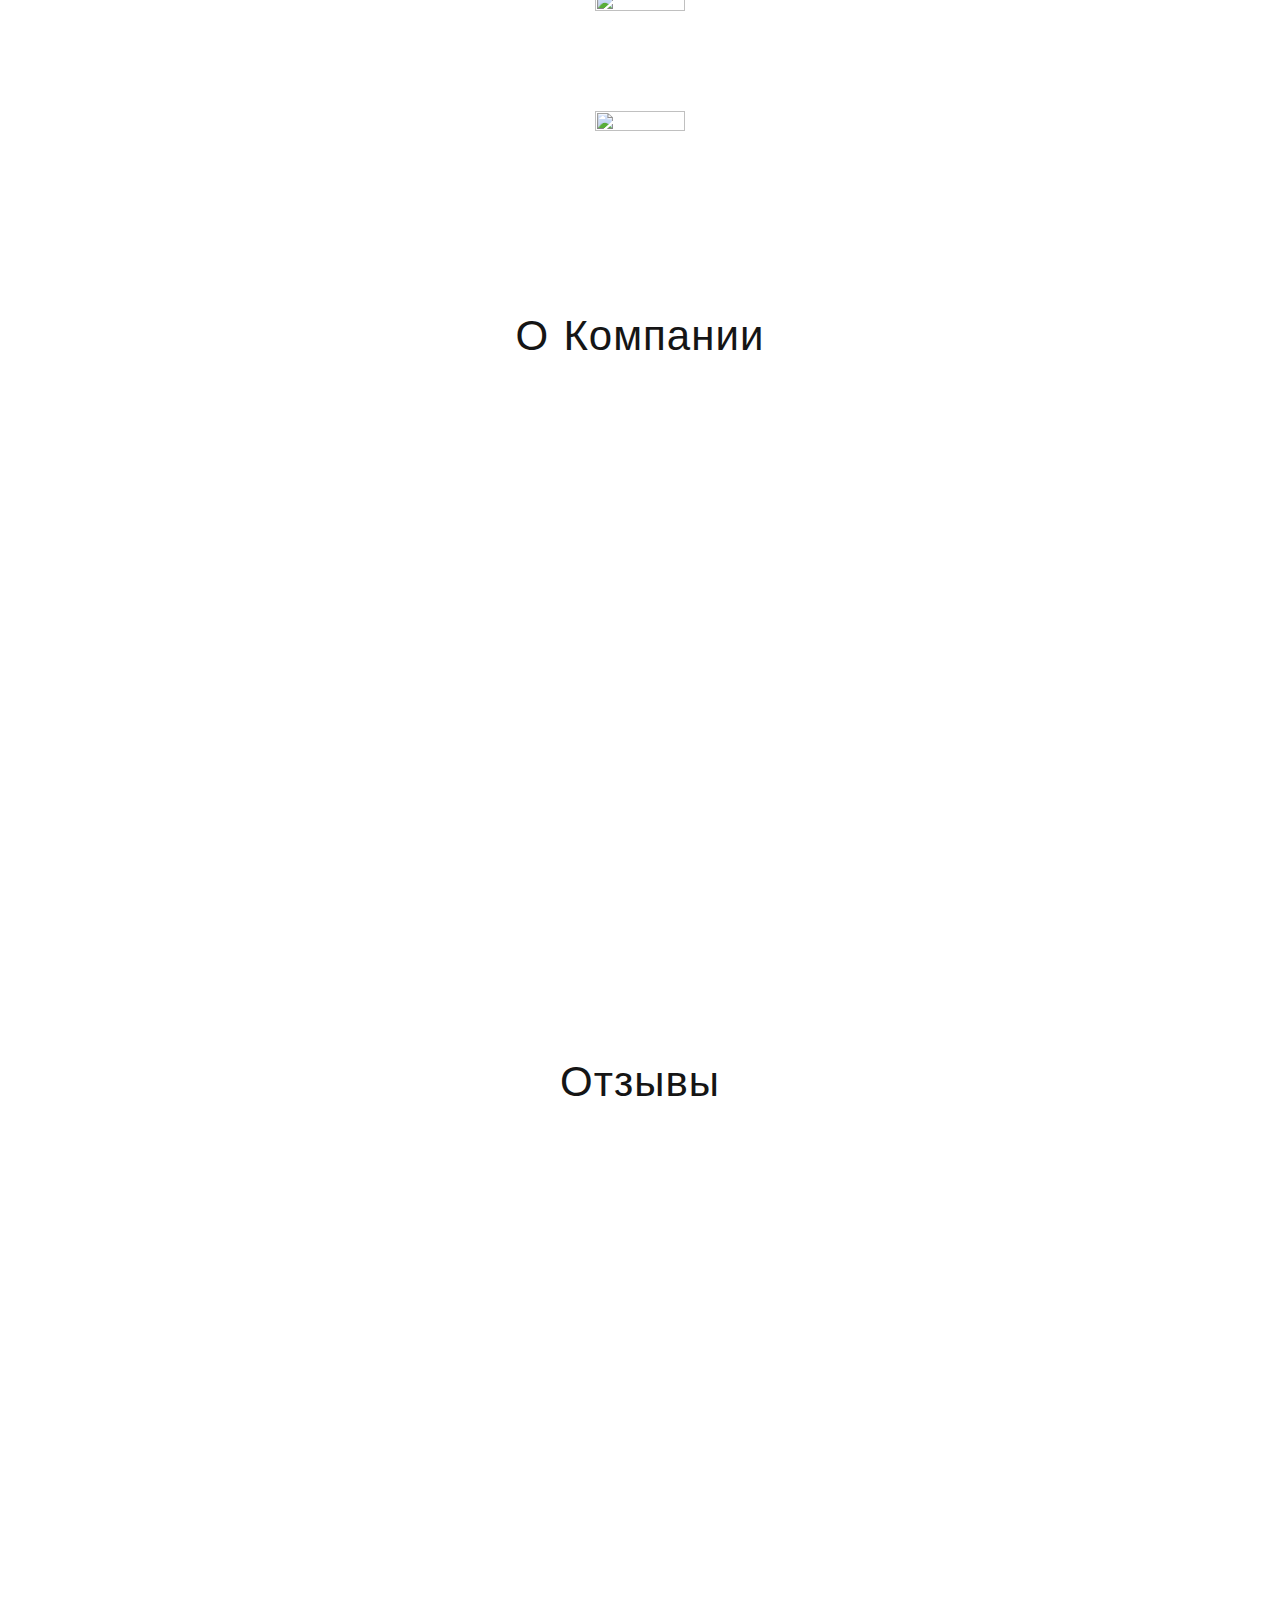
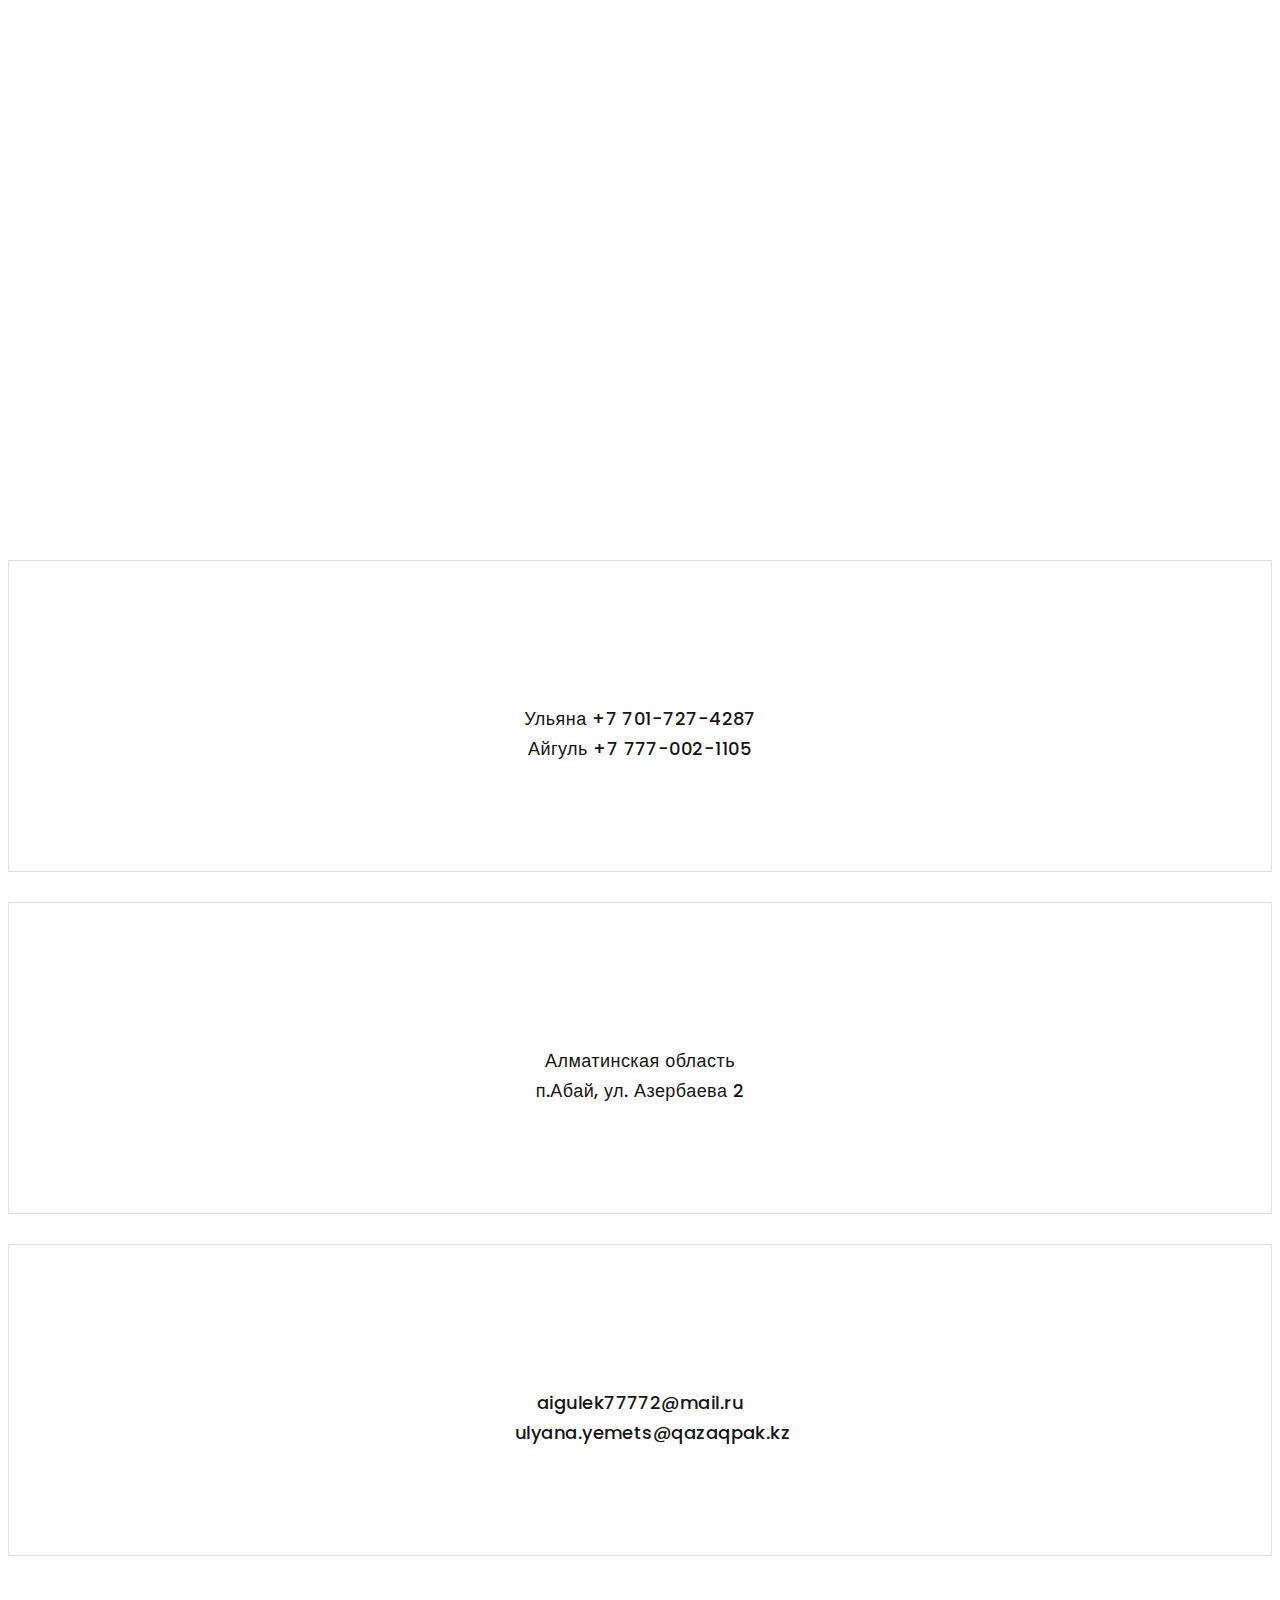
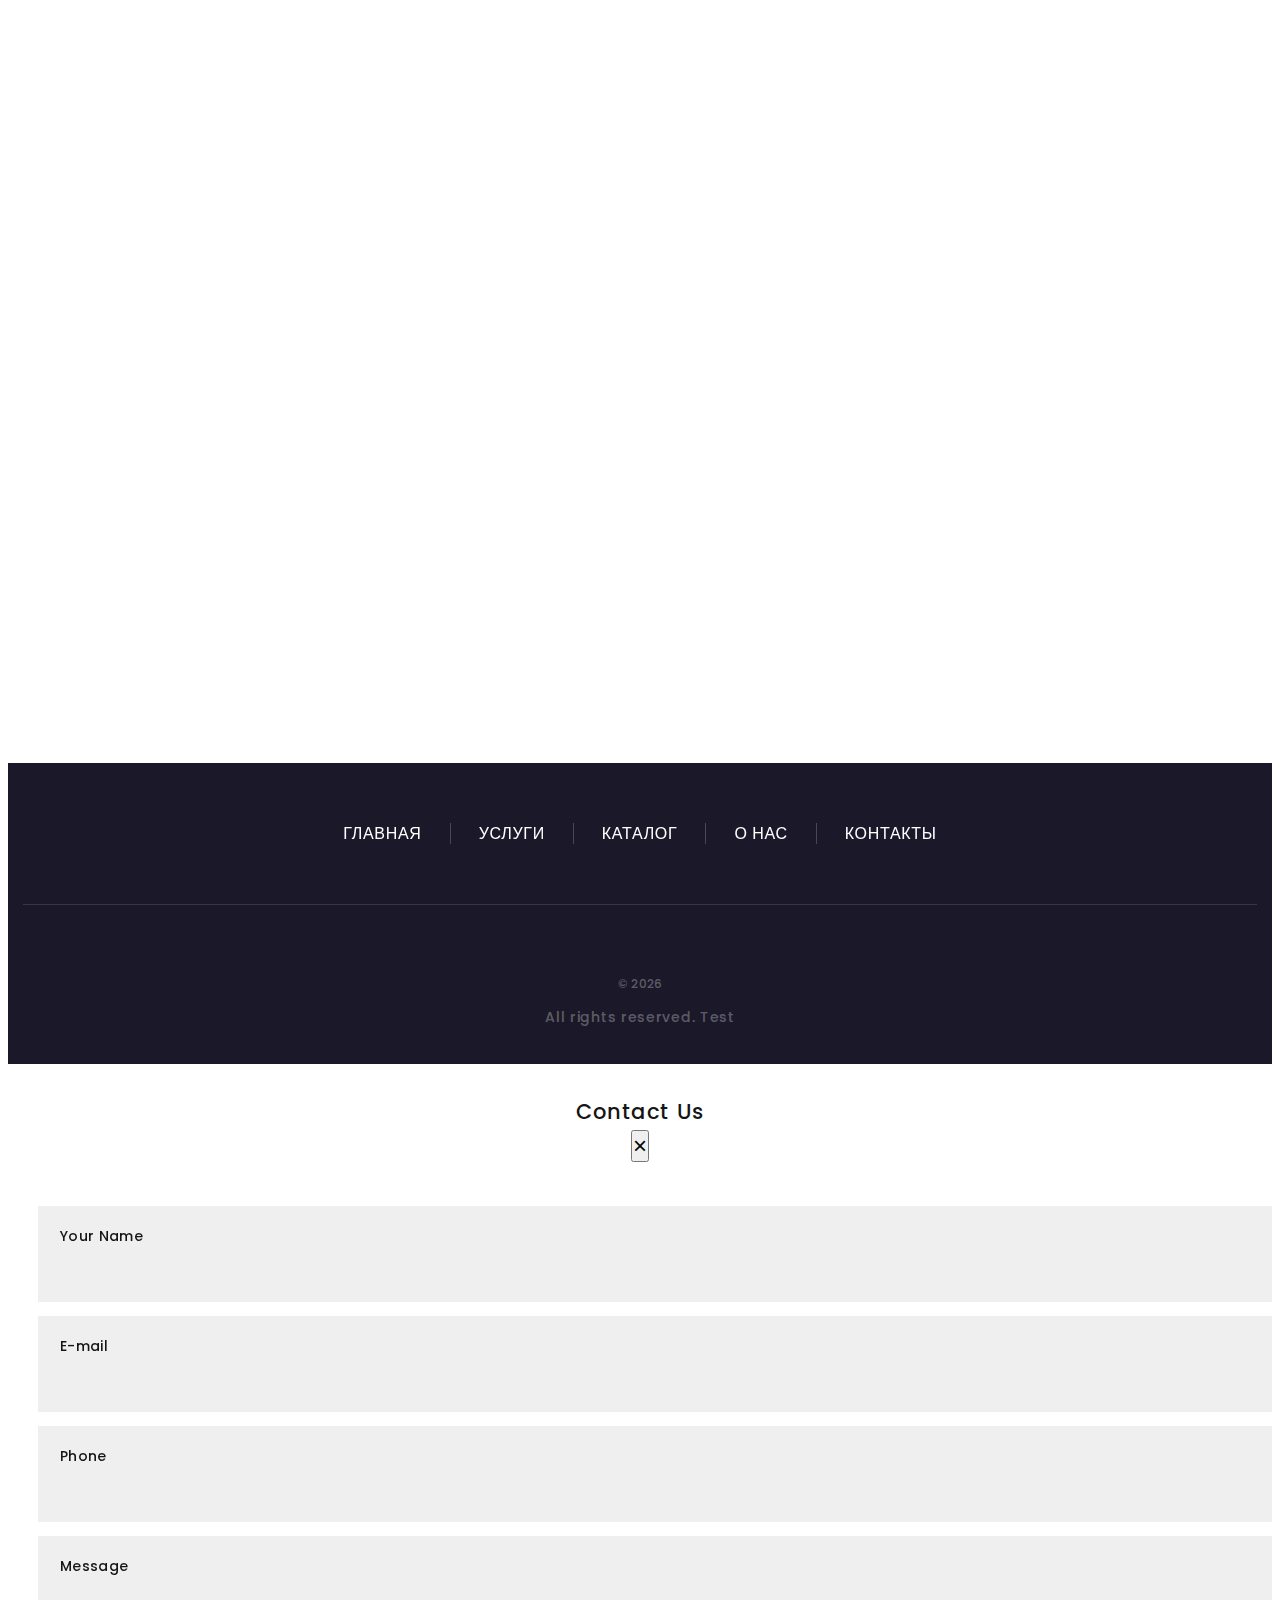
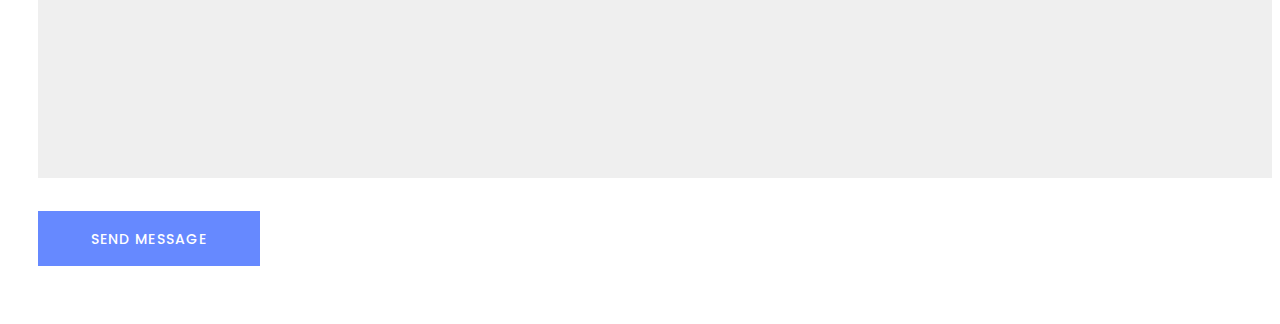
==== commit 30a304da: "обновил меню на всех страницах" ====
--- a/index.html
+++ b/index.html
@@ -119,7 +119,7 @@
                           <li>
                             <ul>
                               <li>
-                                <a href="#">Бахилы</a>
+                                <a href="other.html">ПРОЧАЯ ПРОДУКЦИЯ</a>
                               </li>
                             </ul>
                           </li>
@@ -485,6 +485,23 @@
         </div>
       </div>
     </section>
+
+    <section class="section section-sm bg-default">
+      <div class="container">
+        <div class="row row-30 row-xl-24 justify-content-center align-items-center align-items-lg-start text-left">
+          <div class="col-lg-6 col-xl-12 align-self-center">
+            <div class="row row-30 justify-content-center">
+              <div class="AboutUs-test"><img src="images/aboutus/kz.png" alt="" width="90" height="90" /></div>
+              <div class="AboutUs-test"><img src="images/aboutus/fresh.png" alt="" width="90" height="90" /></div>
+              <div class="AboutUs-test"><img src="images/aboutus/crown.png" alt="" width="90" height="90" /></div>
+              <div class="AboutUs-test"><img src="images/aboutus/infinity.png" alt="" width="90" height="90" /></div>
+            </div>
+          </div>
+        </div>
+      </div>
+    </section>
+
+
     <!-- Meet The Team-->
     <section class="section section-sm section-fluid bg-default" id="team">
       <div class="container-fluid">
--- a/itc-slider.css
+++ b/itc-slider.css
@@ -43,7 +43,7 @@
   height: 50px;
   color: #fff;
   text-align: center;
-  background: rgb(0 0 0 / 20%);
+  background: rgb(0 0 0 / 70%);
   border: none;
   transform: translateY(-50%);
   cursor: pointer;
@@ -79,11 +79,11 @@
 }
 
 .itc-slider__btn_prev::before {
-  background-image: url("data:image/svg+xml;charset=utf8,%3Csvg xmlns='http://www.w3.org/2000/svg' fill='%23fff' viewBox='0 0 8 8'%3E%3Cpath d='M5.25 0l-4 4 4 4 1.5-1.5-2.5-2.5 2.5-2.5-1.5-1.5z'/%3E%3C/svg%3E");
+  background-image: url("data:image/svg+xml;charset=utf8,%3Csvg xmlns='http://www.w3.org/2000/svg' fill='%23f3ff14' viewBox='0 0 8 8'%3E%3Cpath d='M5.25 0l-4 4 4 4 1.5-1.5-2.5-2.5 2.5-2.5-1.5-1.5z'/%3E%3C/svg%3E");
 }
 
 .itc-slider__btn_next::before {
-  background-image: url("data:image/svg+xml;charset=utf8,%3Csvg xmlns='http://www.w3.org/2000/svg' fill='%23fff' viewBox='0 0 8 8'%3E%3Cpath d='M2.75 0l-1.5 1.5 2.5 2.5-2.5 2.5 1.5 1.5 4-4-4-4z'/%3E%3C/svg%3E");
+  background-image: url("data:image/svg+xml;charset=utf8,%3Csvg xmlns='http://www.w3.org/2000/svg' fill='%23f3ff14' viewBox='0 0 8 8'%3E%3Cpath d='M2.75 0l-1.5 1.5 2.5 2.5-2.5 2.5 1.5 1.5 4-4-4-4z'/%3E%3C/svg%3E");
 }
 
 /* индикаторы */
@@ -107,7 +107,7 @@
   height: 3px;
   margin: 15px 16px;
   text-indent: -999px;
-  background-color: rgb(255 255 255 / 50%);
+  background-color: #252525;
   background-clip: padding-box;
   border-top: 15px solid transparent;
   border-bottom: 15px solid transparent;
@@ -141,7 +141,7 @@
   left: 0;
   right: 0;
   bottom: 0;
-  background: #2098D1;
+  background: #fff212;
   -webkit-transform: scaleX(0);
   transform: scaleX(0);
   -webkit-transform-origin: 0 50%;
@@ -165,4 +165,20 @@
 .hvr-sweep-to-right:active:before {
   -webkit-transform: scaleX(1);
   transform: scaleX(1);
+}
+
+
+/* Shutter Out Horizontal */
+.hvr-shutter-out-horizontal {
+  display: inline-block;
+  vertical-align: middle;
+  -webkit-transform: perspective(1px) translateZ(0);
+  transform: perspective(1px) translateZ(0);
+  box-shadow: 0 0 1px rgba(0, 0, 0, 0);
+  position: relative;
+  background: #e1e1e1;
+  -webkit-transition-property: color;
+  transition-property: color;
+  -webkit-transition-duration: 0.3s;
+  transition-duration: 0.3s;
 }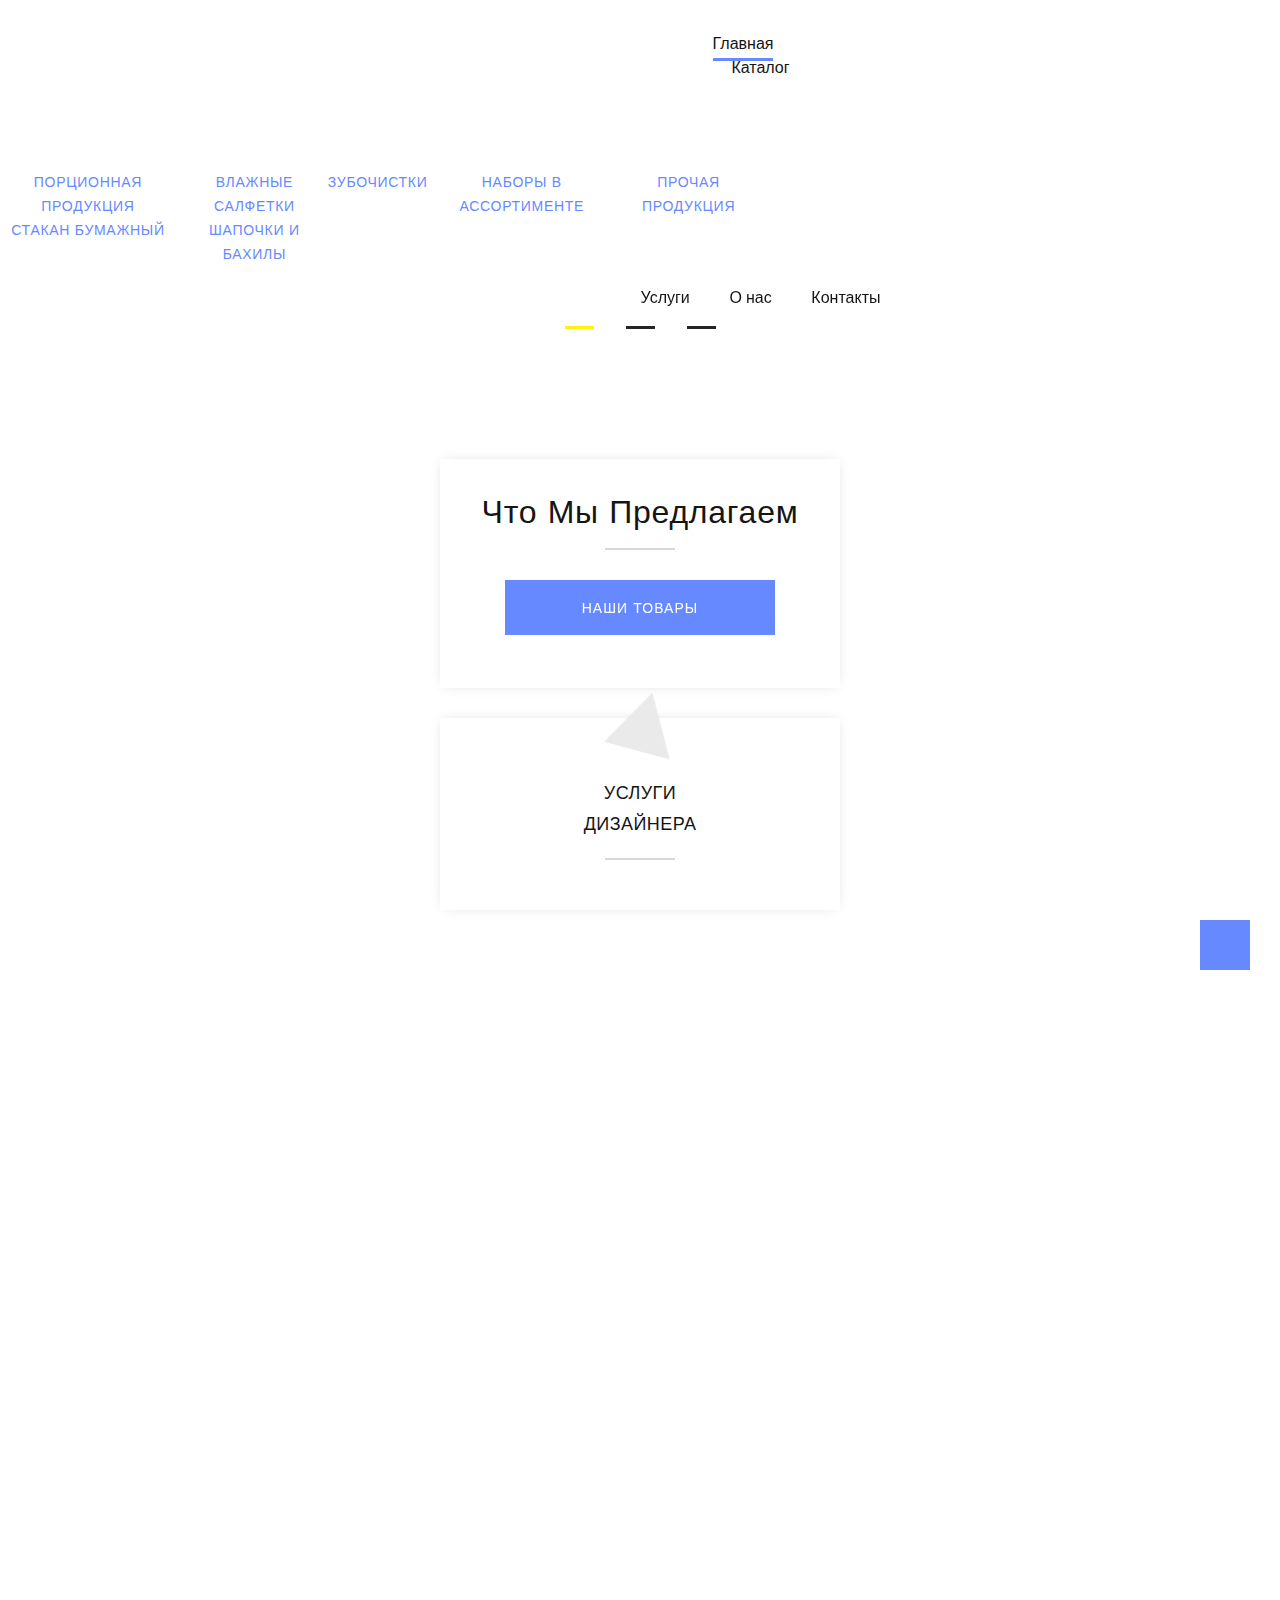
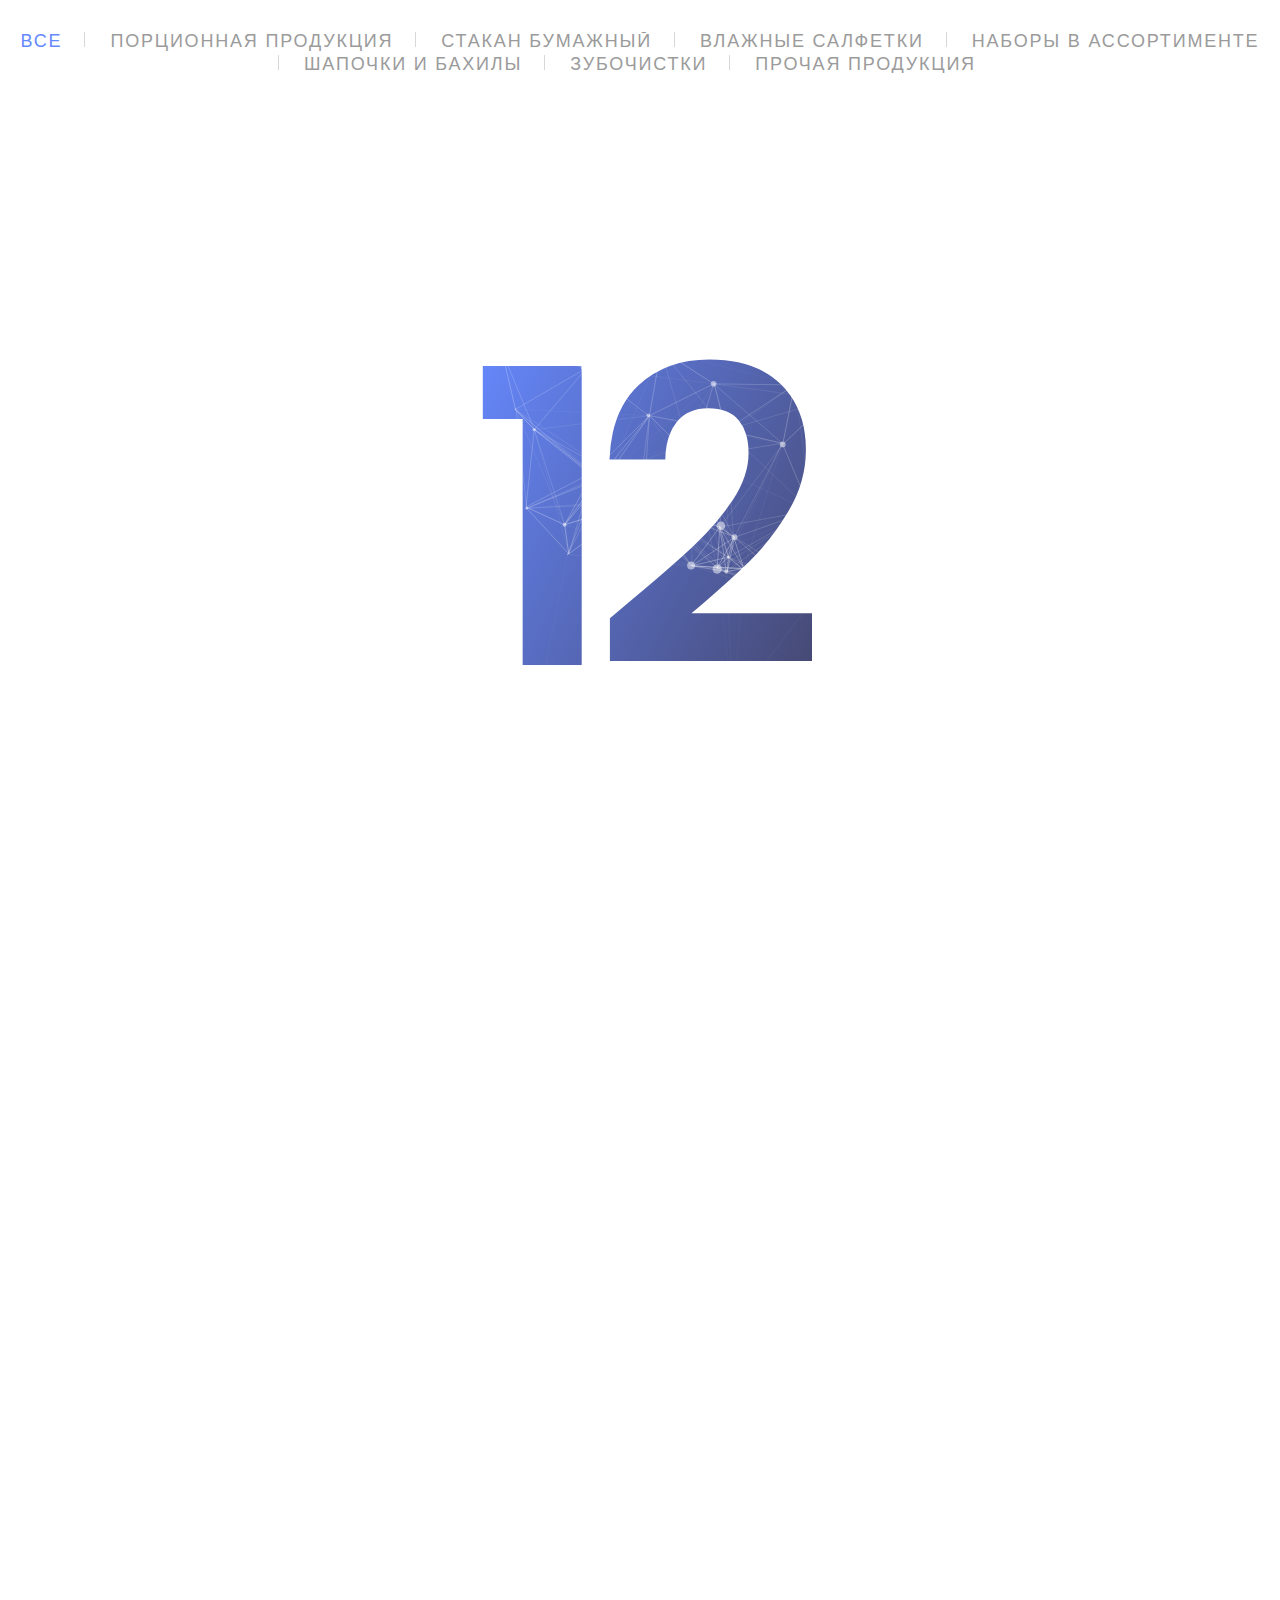
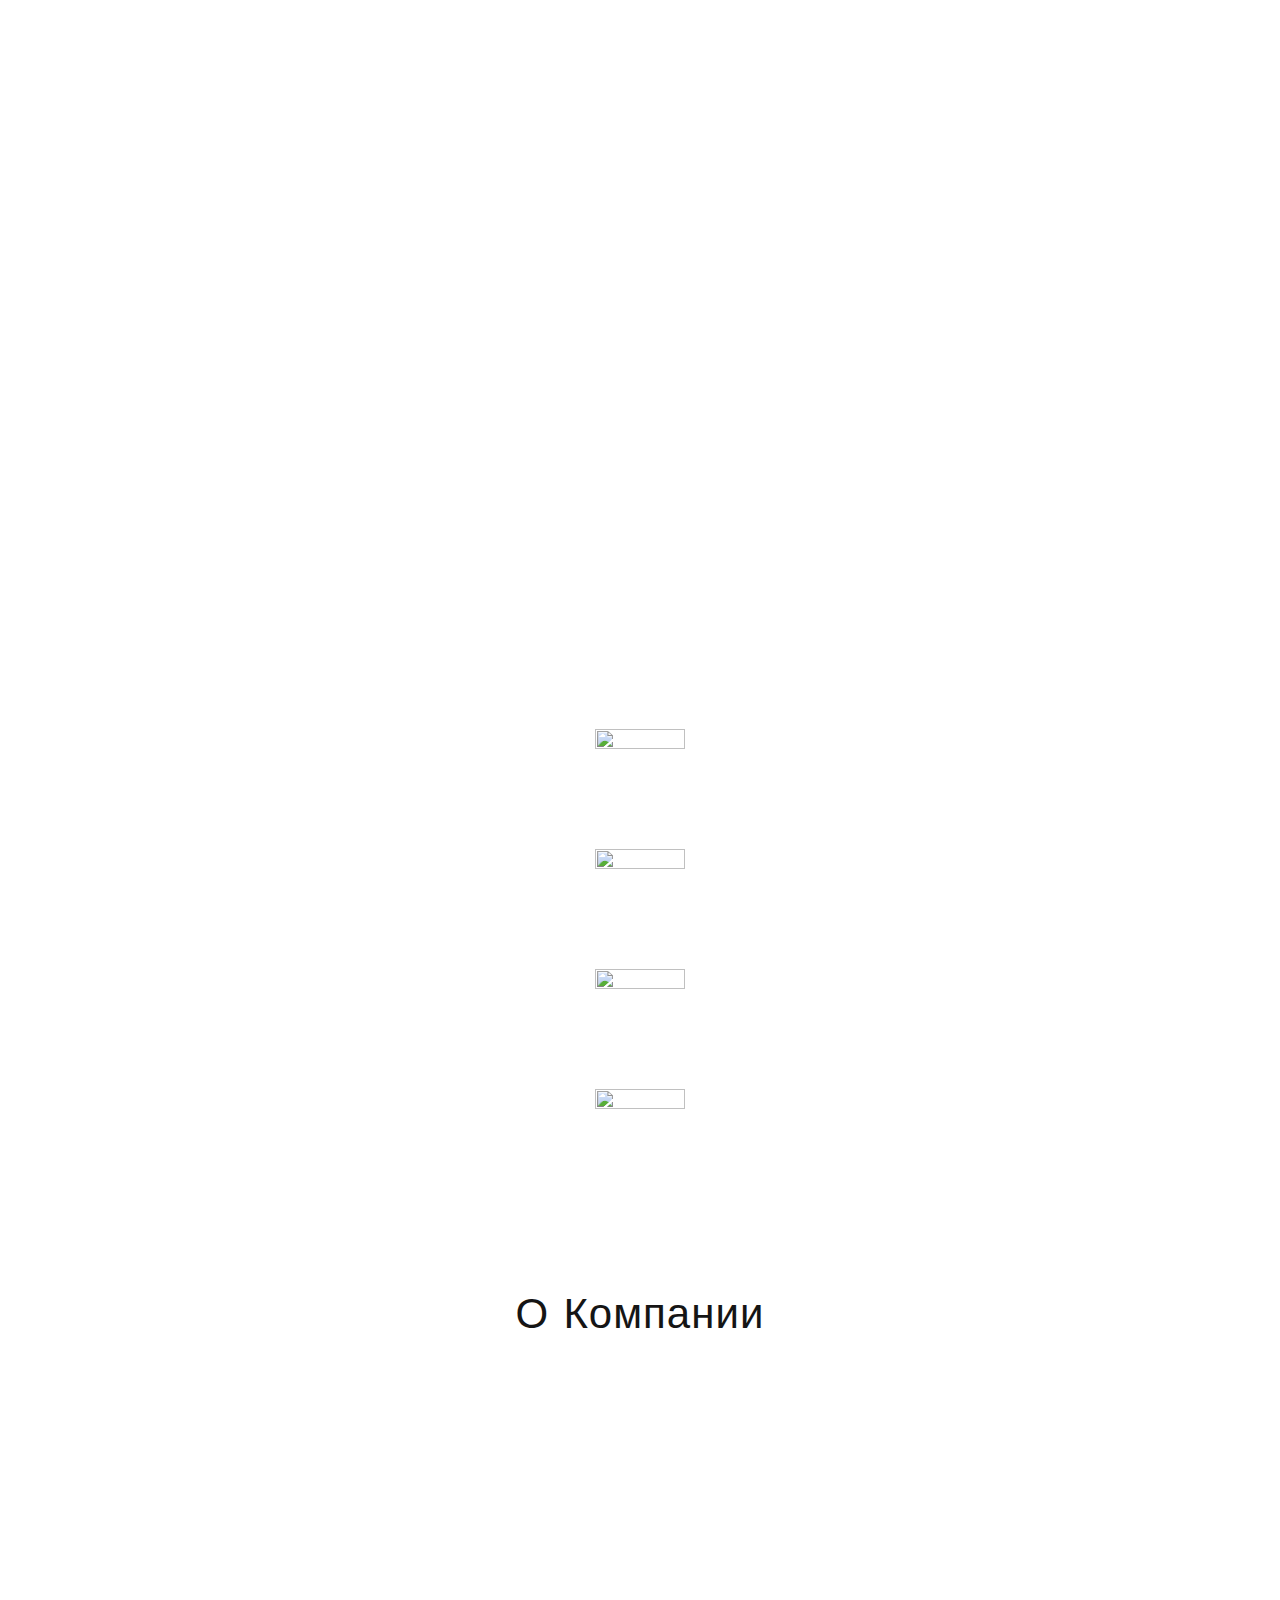
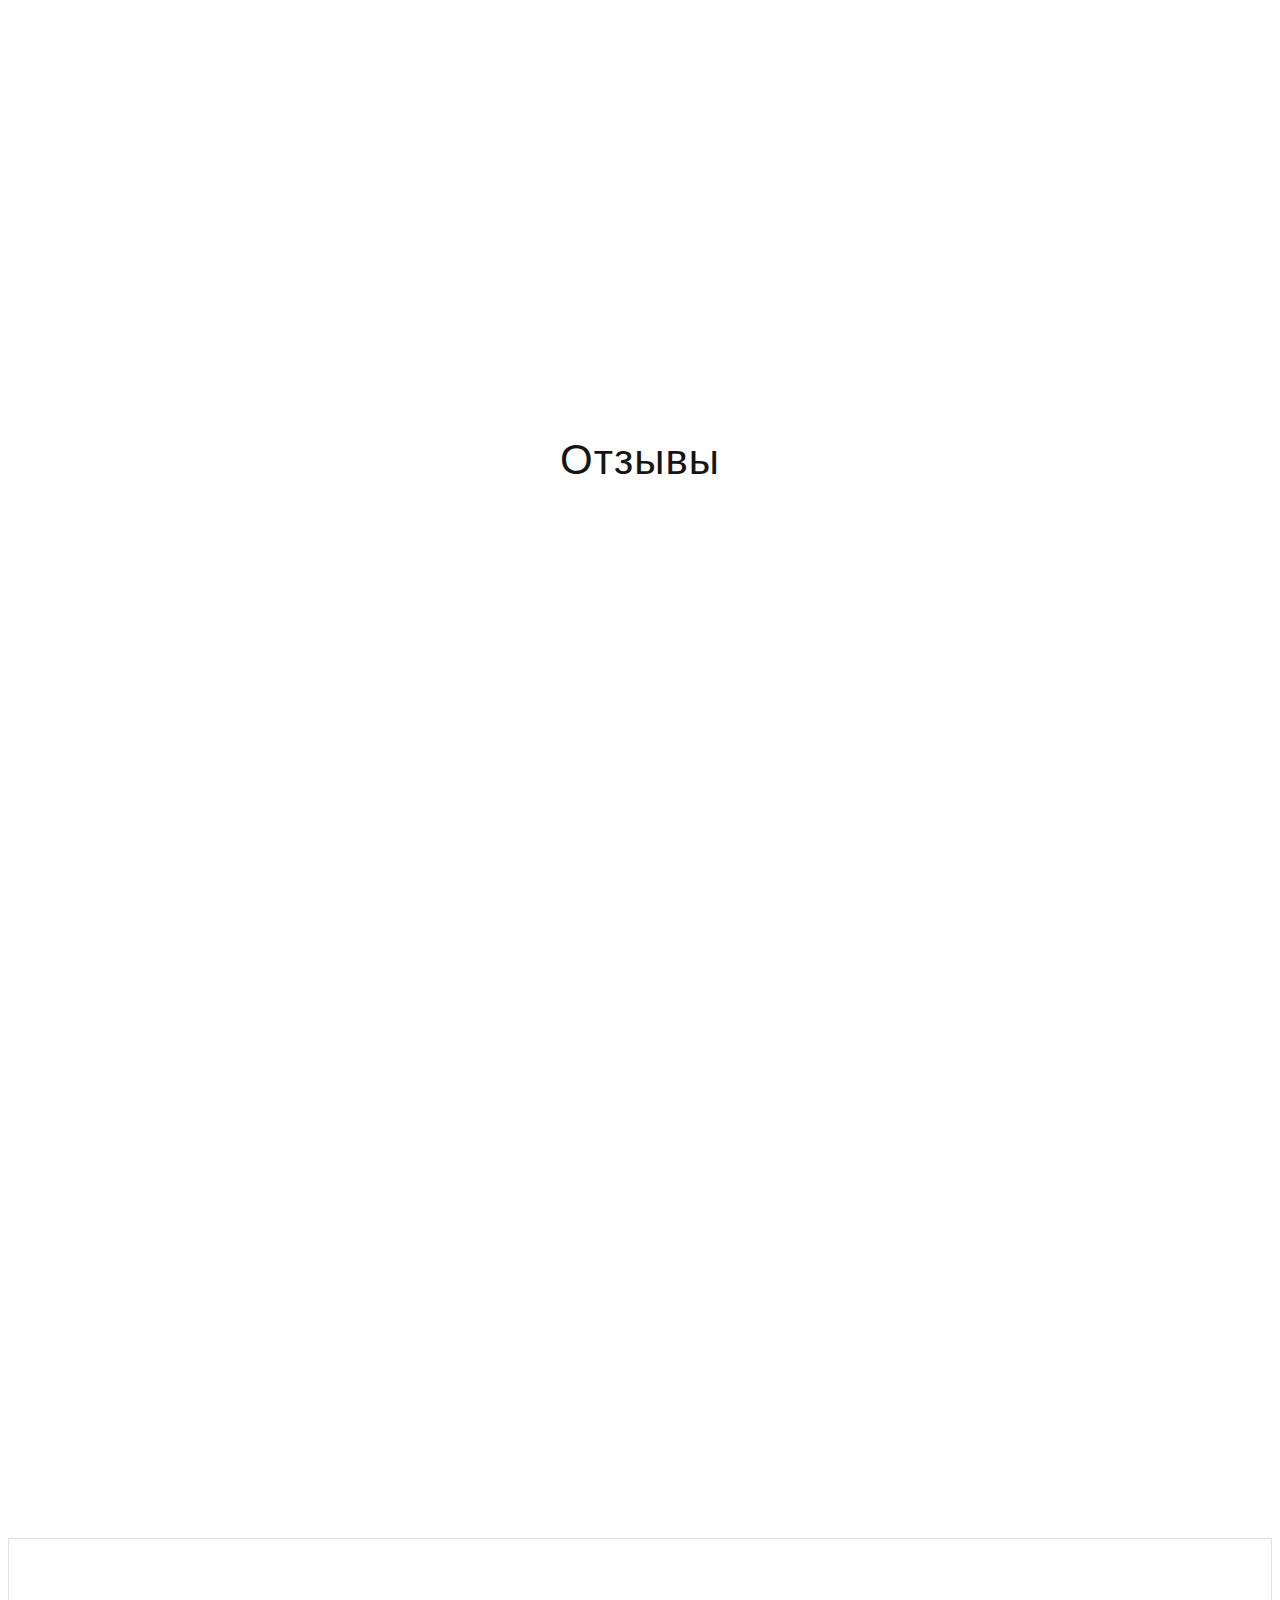
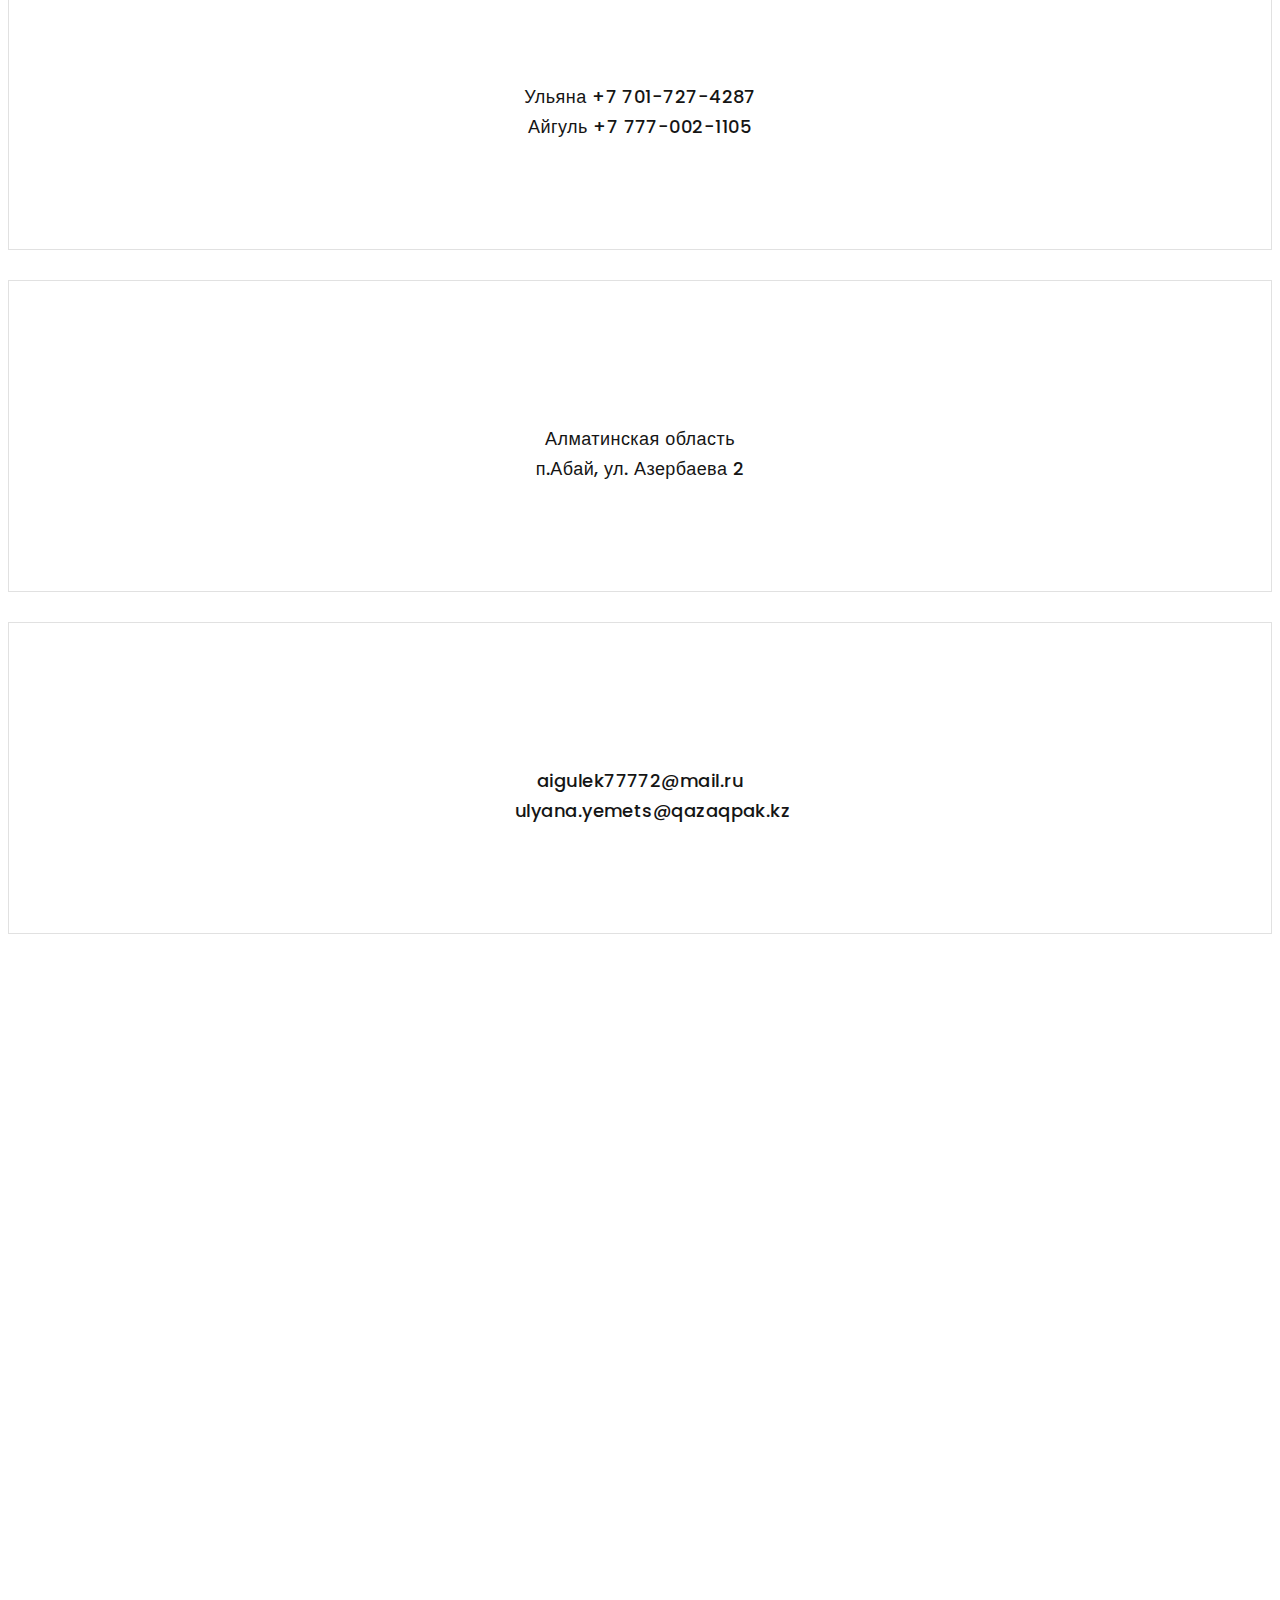
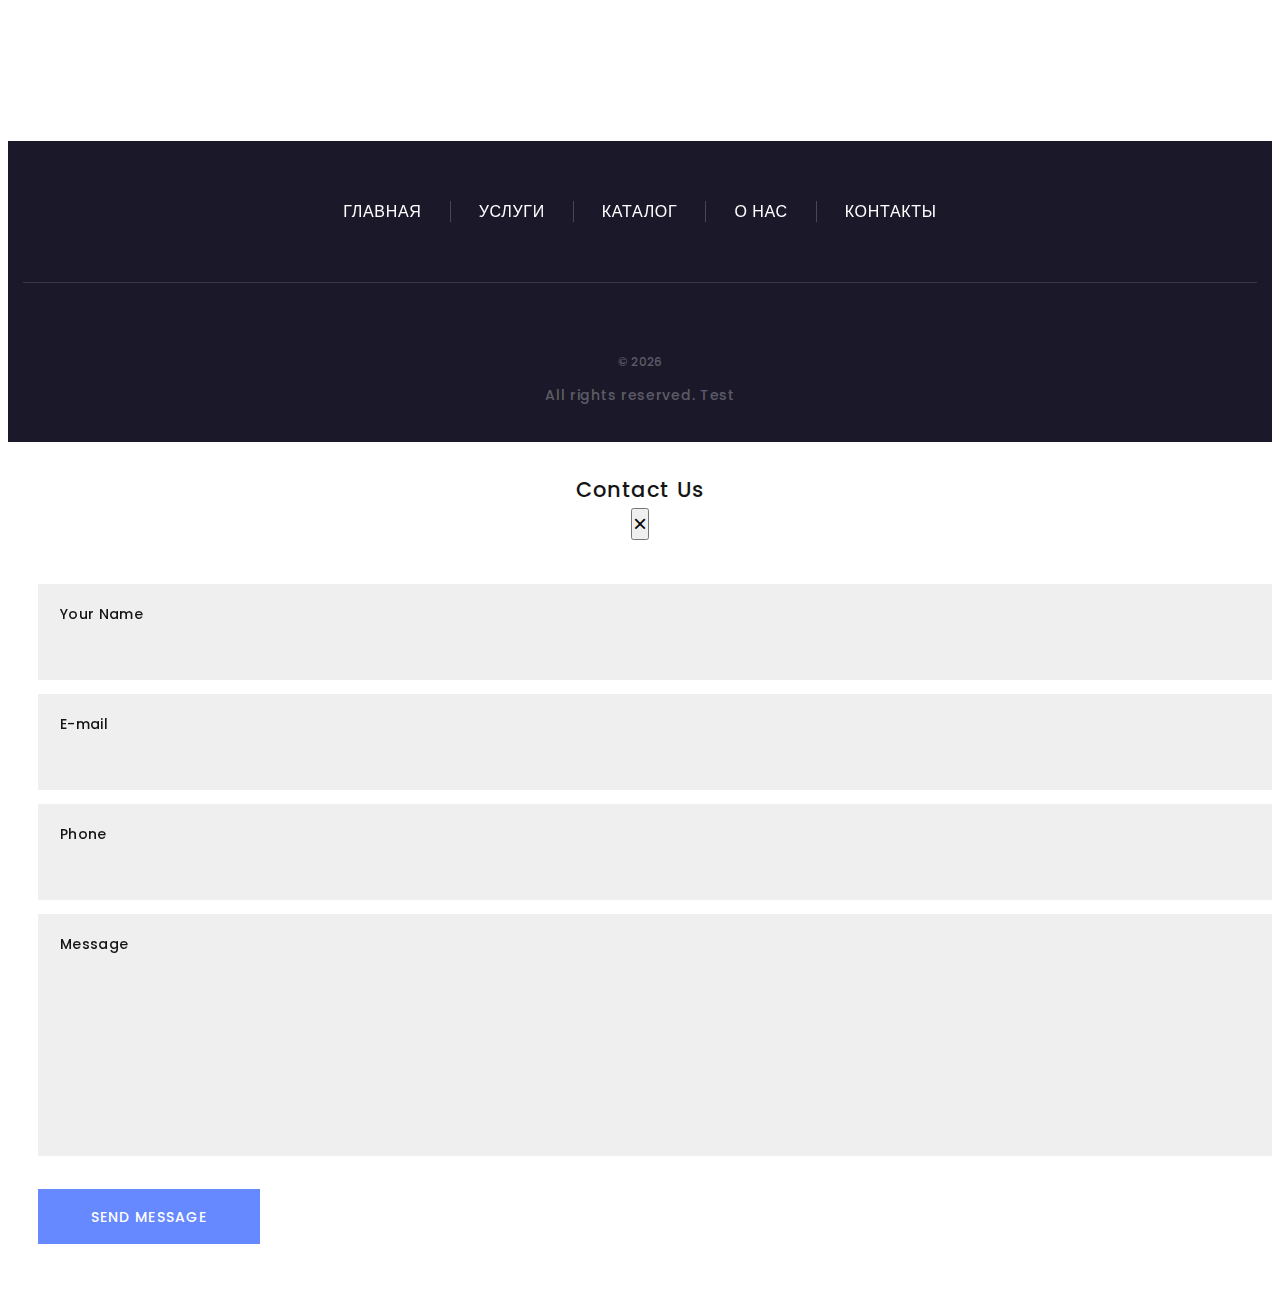
==== commit 9d6edf86: "Выставил в ряд блок "что мы предлагаем"" ====
--- a/index.html
+++ b/index.html
@@ -171,12 +171,9 @@
     <section class="section section-sm section-first bg-default text-center" id="services">
       <div class="container">
         <div class="row row-30 justify-content-center">
-          <div class="col-md-7 col-lg-5 col-xl-6 text-lg-left wow fadeInUp"><img src="images/index-1-415x592.png" alt=""
-              width="415" height="592" />
-          </div>
-          <div class="col-lg-7 col-xl-6">
+          <div class="col-lg-12 col-xl-12">
             <div class="row row-30">
-              <div class="col-sm-6 wow fadeInRight">
+              <div class="col-sm-6 col-md-6 col-lg-6 col-xl-3 wow fadeInRight">
                 <article class="box-icon-modern box-icon-modern-custom">
                   <div>
                     <h3 class="box-icon-modern-big-title">Что мы предлагаем</h3>
@@ -188,7 +185,7 @@
                   </div>
                 </article>
               </div>
-              <div class="col-sm-6 wow fadeInRight" data-wow-delay=".1s">
+              <div class="col-sm-6 col-md-6 col-lg-6 col-xl-3 wow fadeInRight" data-wow-delay=".1s">
                 <article class="box-icon-modern box-icon-modern-2">
                   <div class="box-icon-modern-icon linearicons-phone-in-out"></div>
                   <h5 class="box-icon-modern-title"><a href="#">УСЛУГИ <br>ДИЗАЙНЕРА</a></h5>
@@ -197,7 +194,7 @@
                   </p> -->
                 </article>
               </div>
-              <div class="col-sm-6 wow fadeInRight" data-wow-delay=".2s">
+              <div class="col-sm-6 col-md-6 col-lg-6 col-xl-3 wow fadeInRight" data-wow-delay=".2s">
                 <article class="box-icon-modern box-icon-modern-2">
                   <div class="box-icon-modern-icon linearicons-headset"></div>
                   <h5 class="box-icon-modern-title"><a href="#">УСЛУГИ <br>КЛИШЕ</a></h5>
@@ -206,7 +203,7 @@
                     voluptatum!</p> -->
                 </article>
               </div>
-              <div class="col-sm-6 wow fadeInRight" data-wow-delay=".3s">
+              <div class="col-sm-6 col-md-6 col-lg-6 col-xl-3 wow fadeInRight" data-wow-delay=".3s">
                 <article class="box-icon-modern box-icon-modern-2">
                   <div class="box-icon-modern-icon linearicons-outbox"></div>
                   <h5 class="box-icon-modern-title"><a href="#">УСЛУГИ <br>ДОСТАВКИ</a></a></h5>
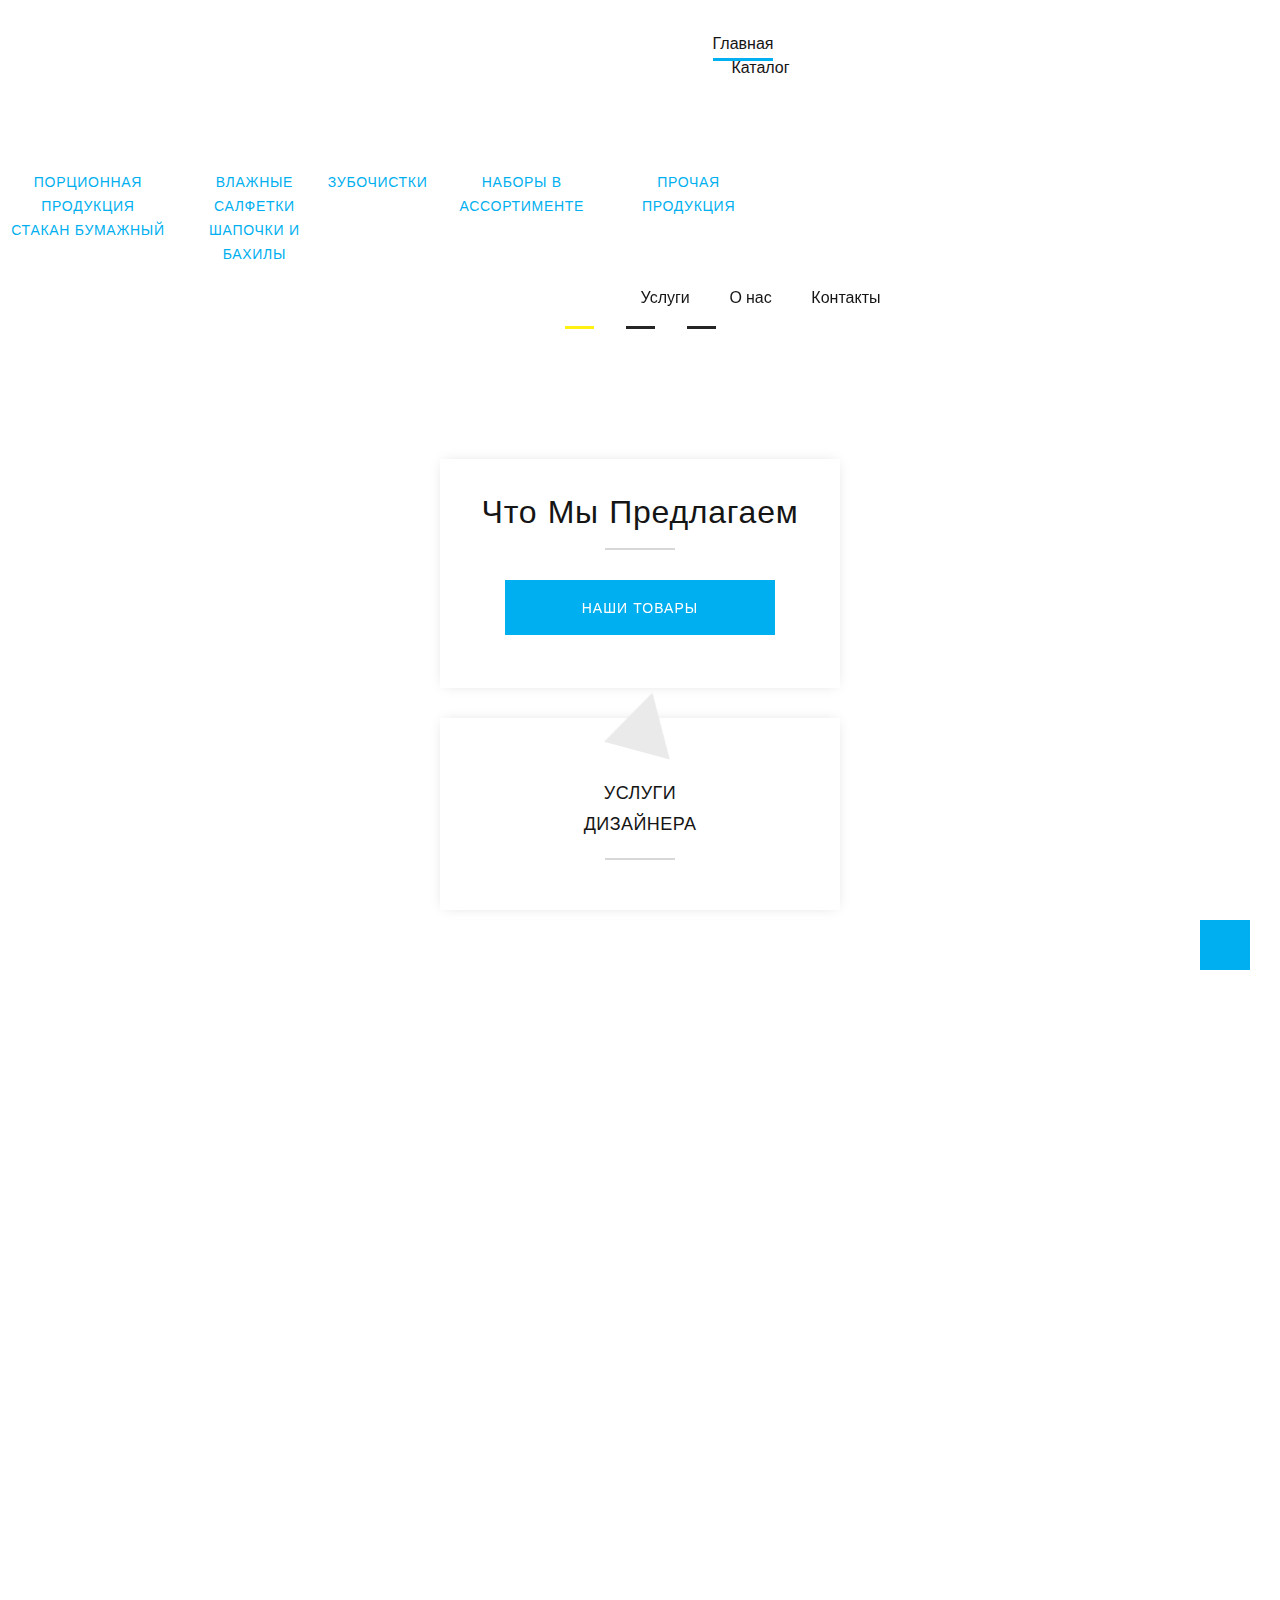
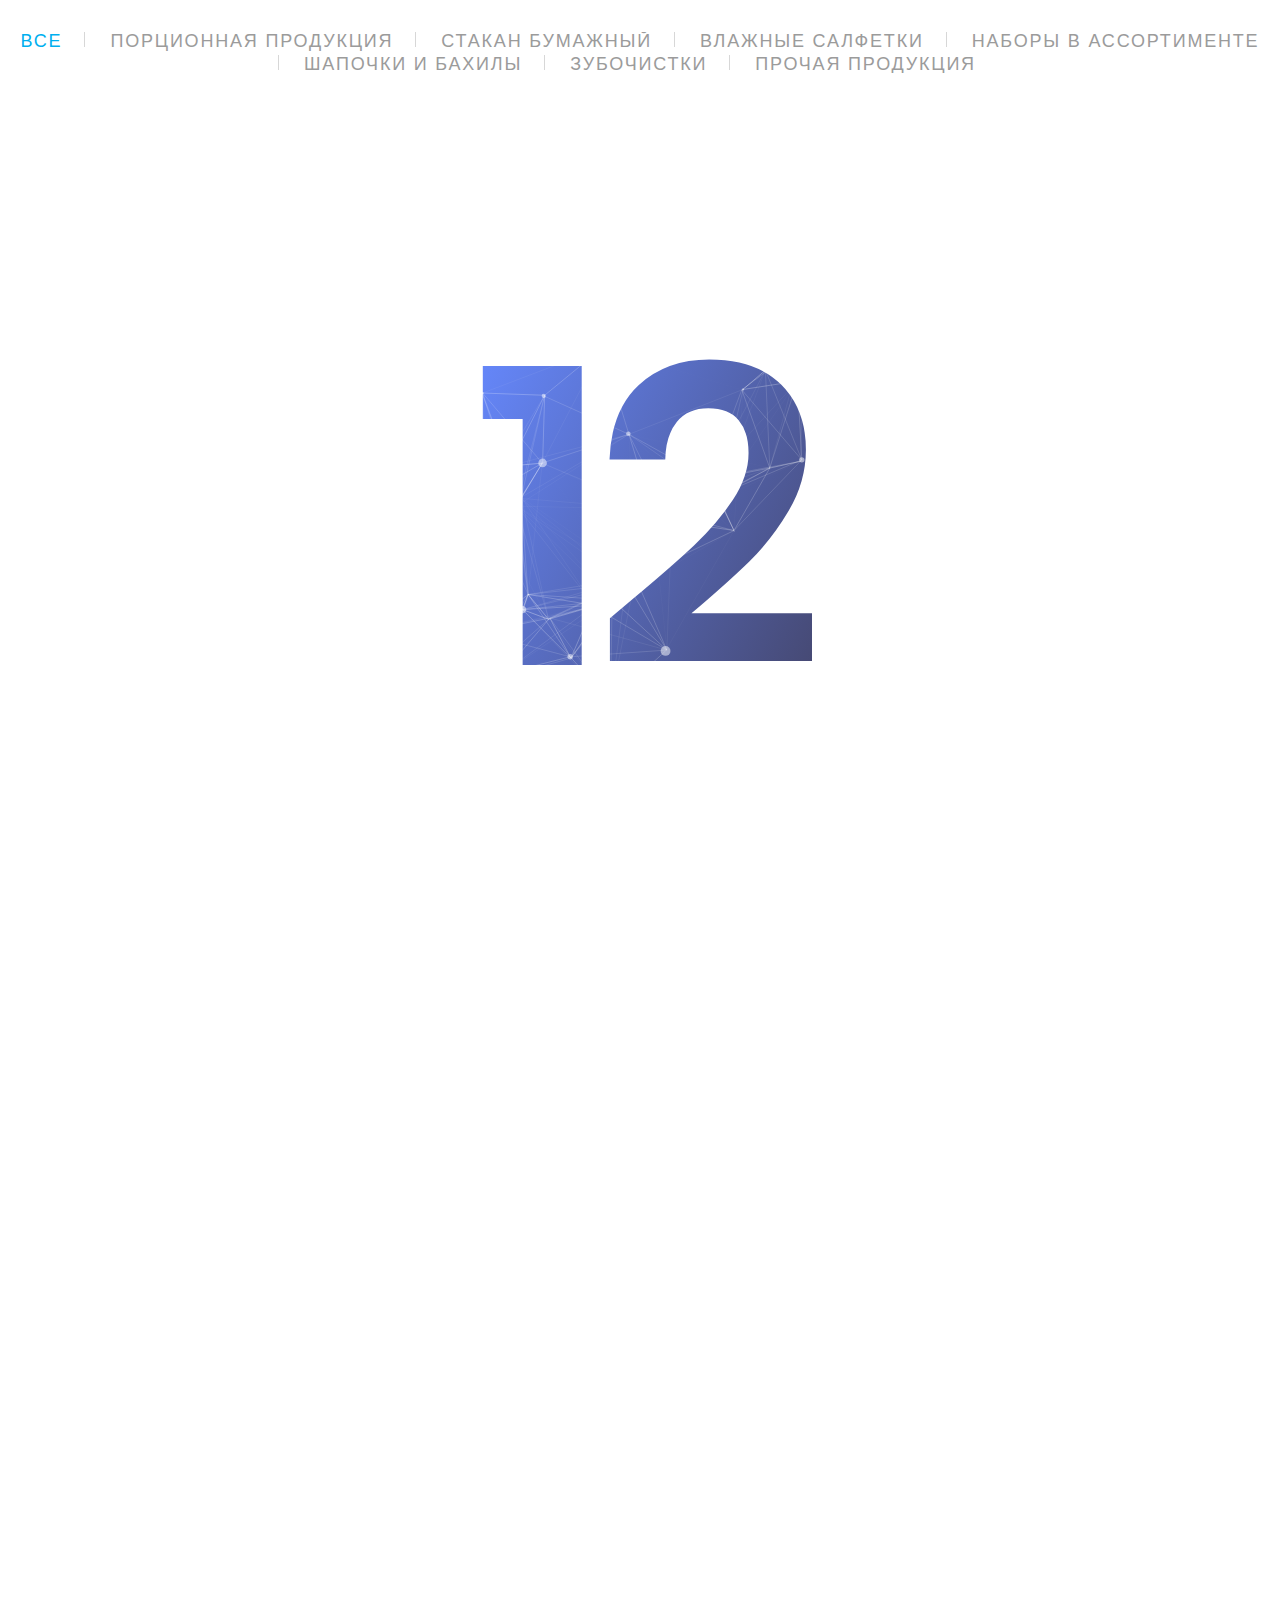
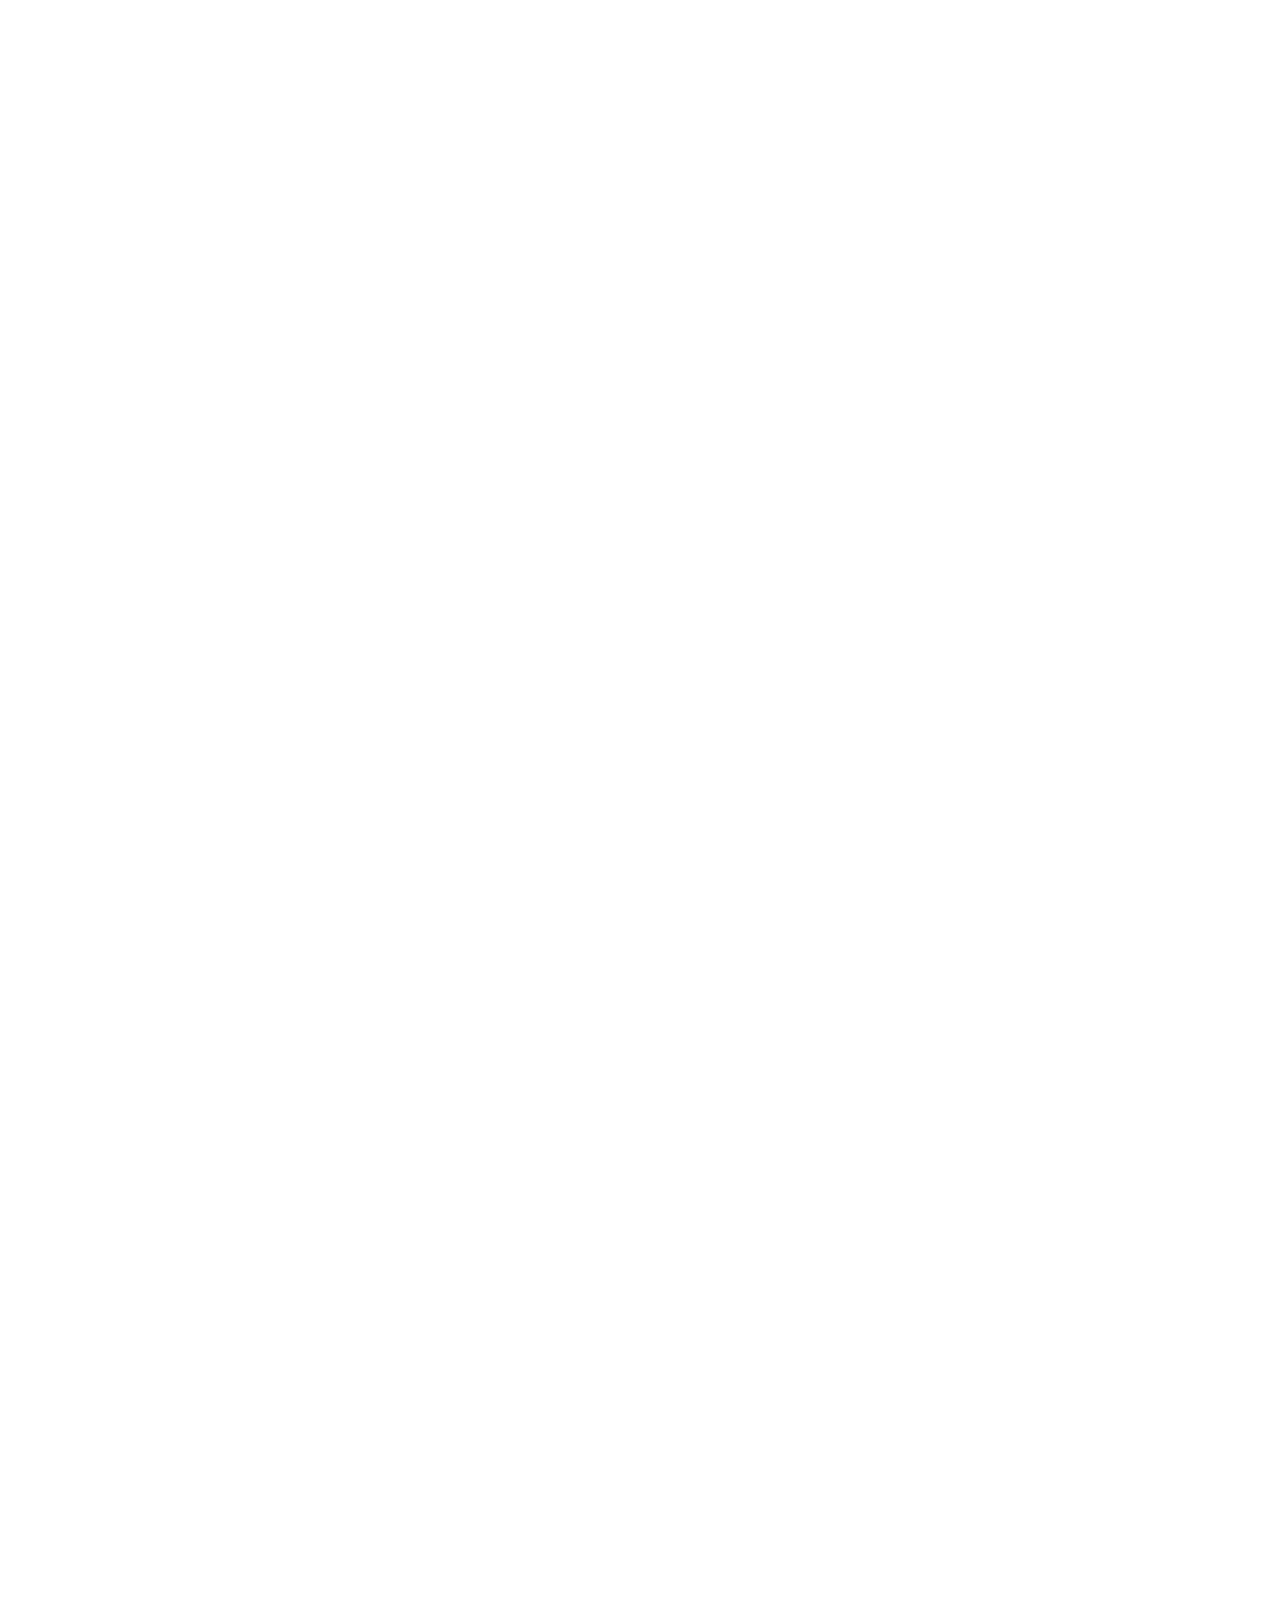
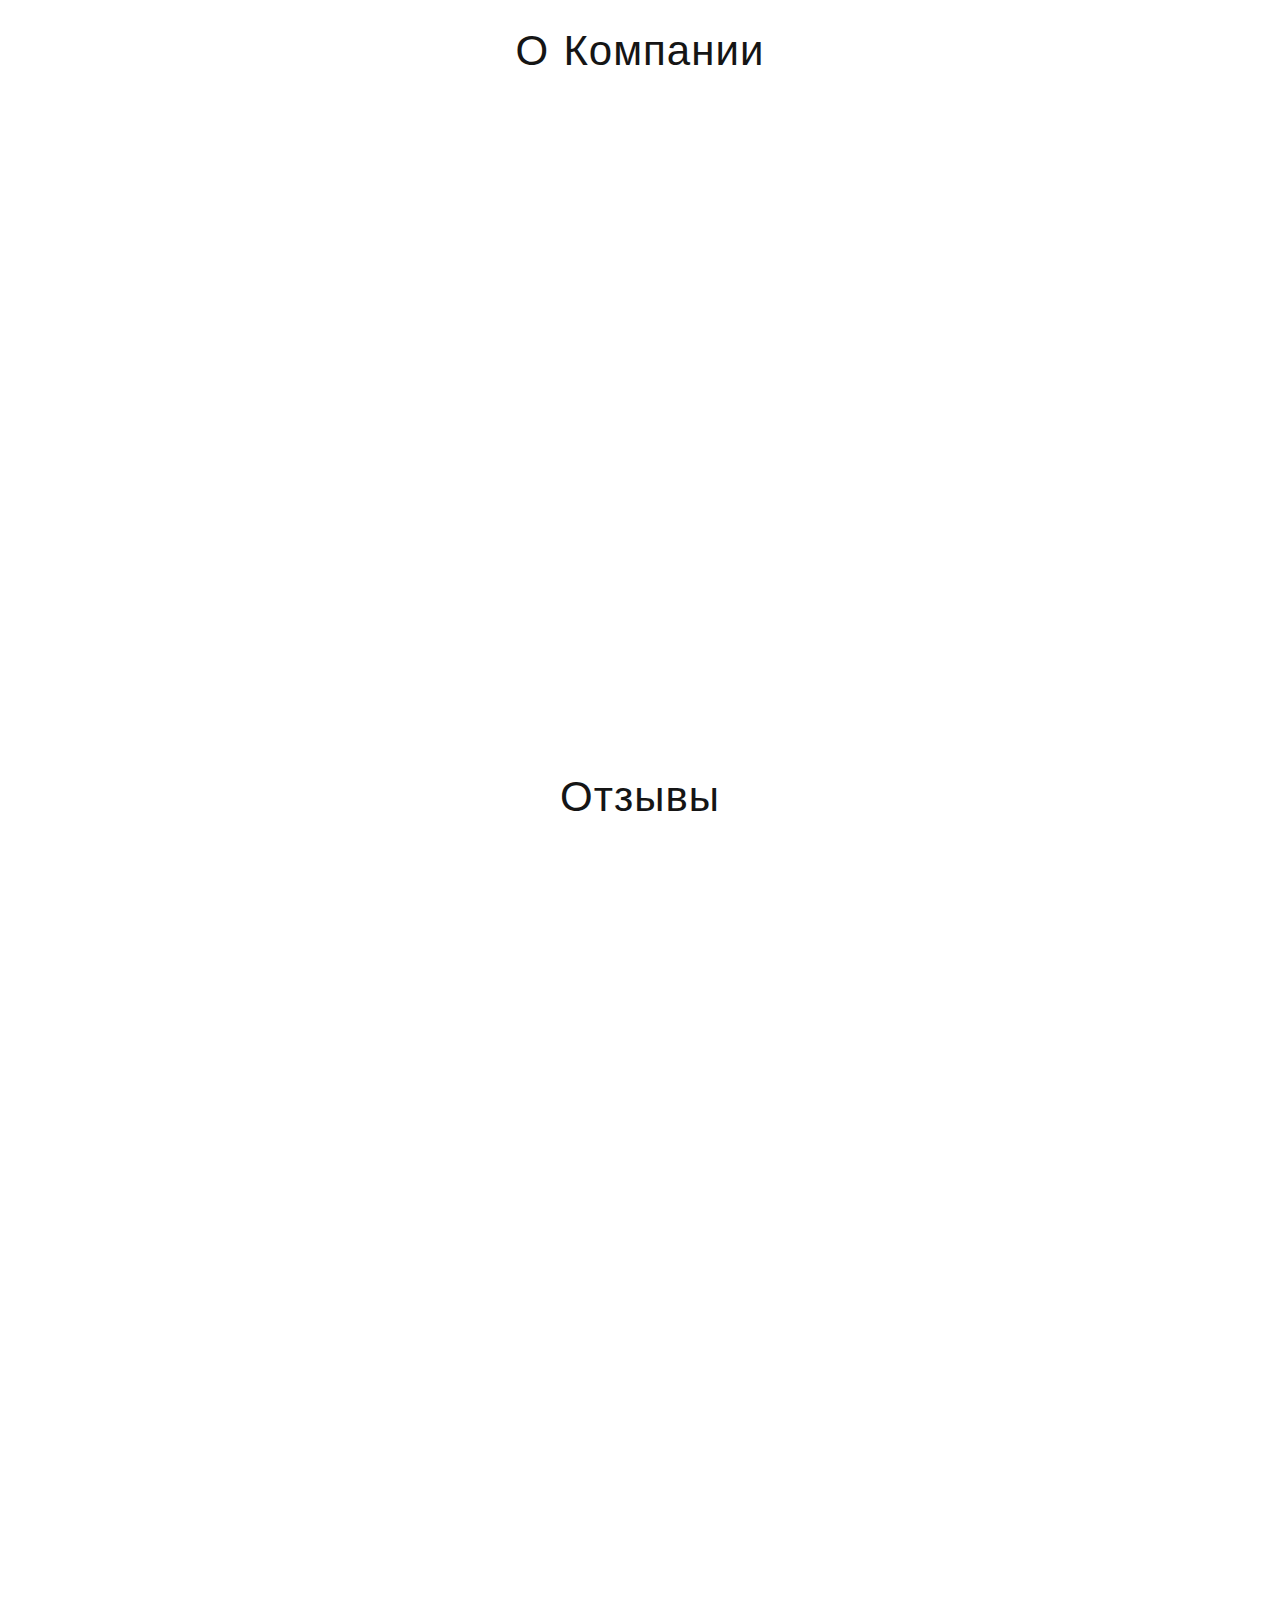
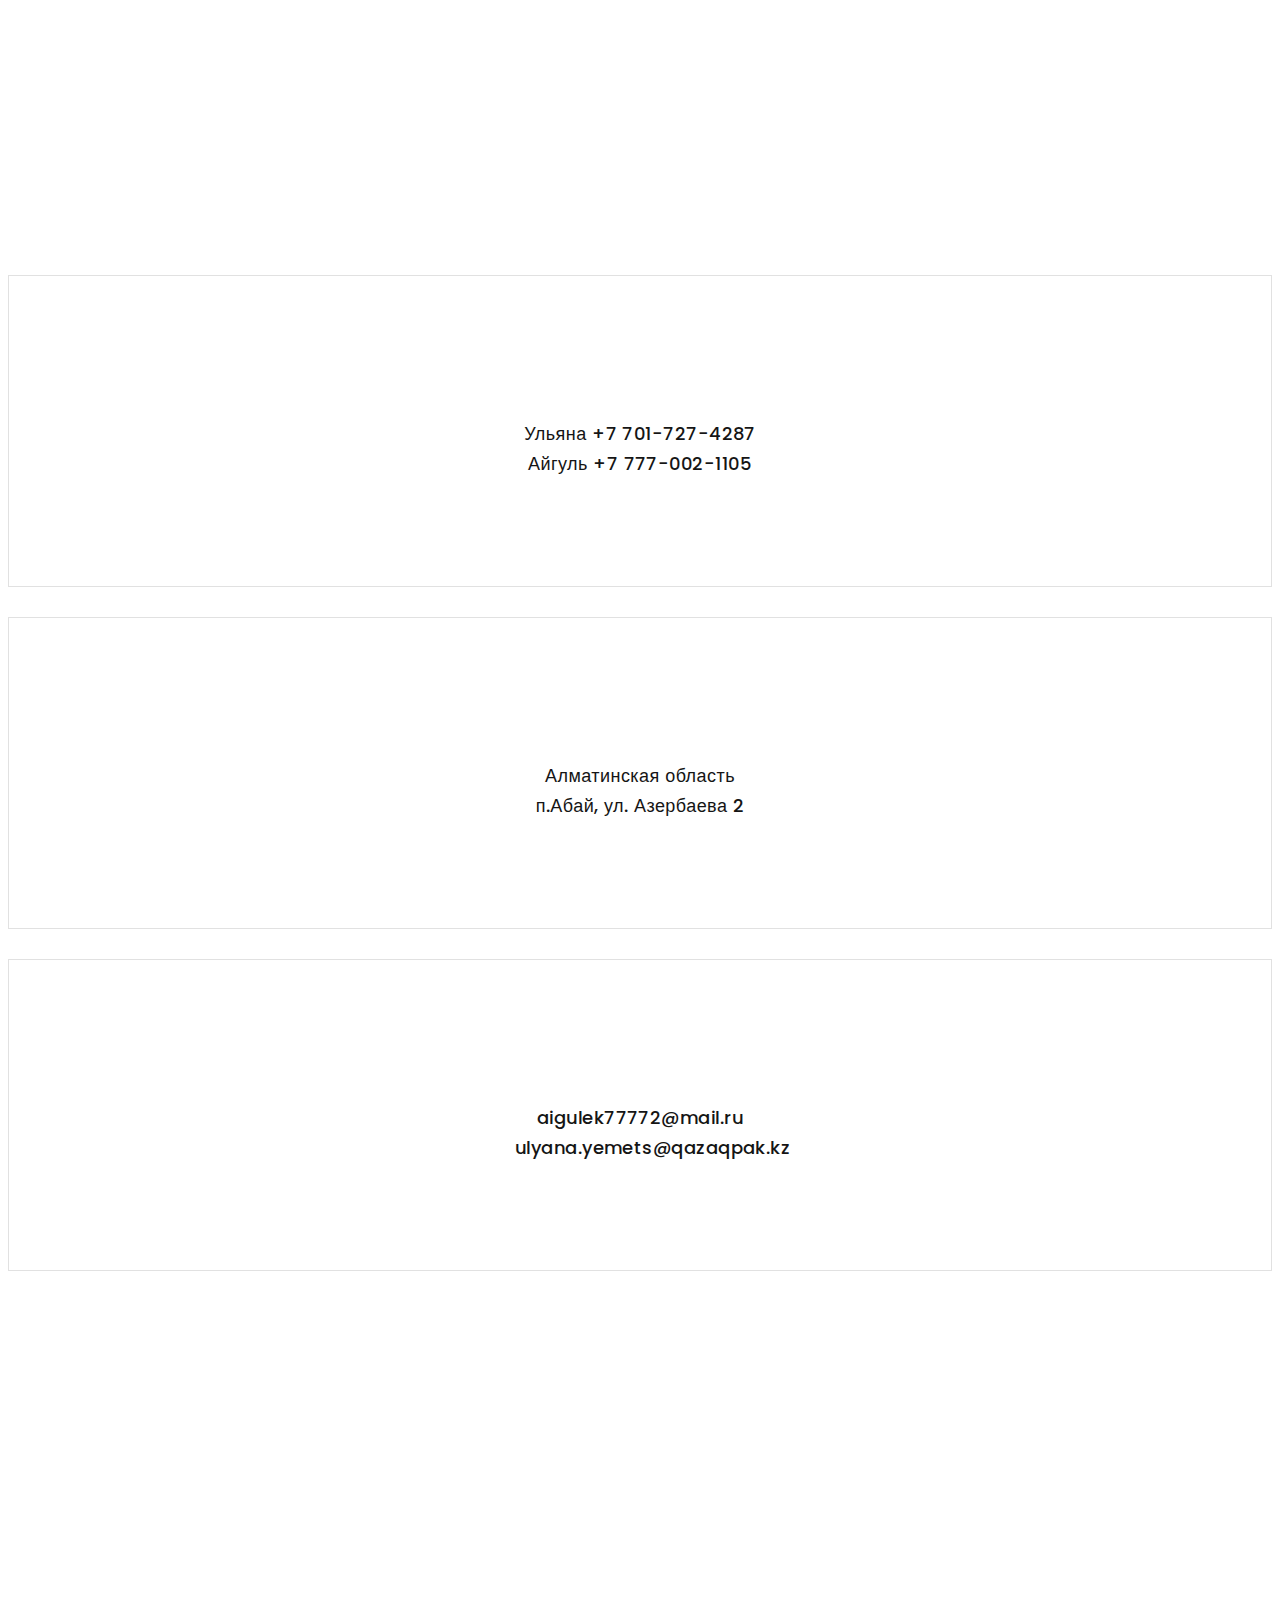
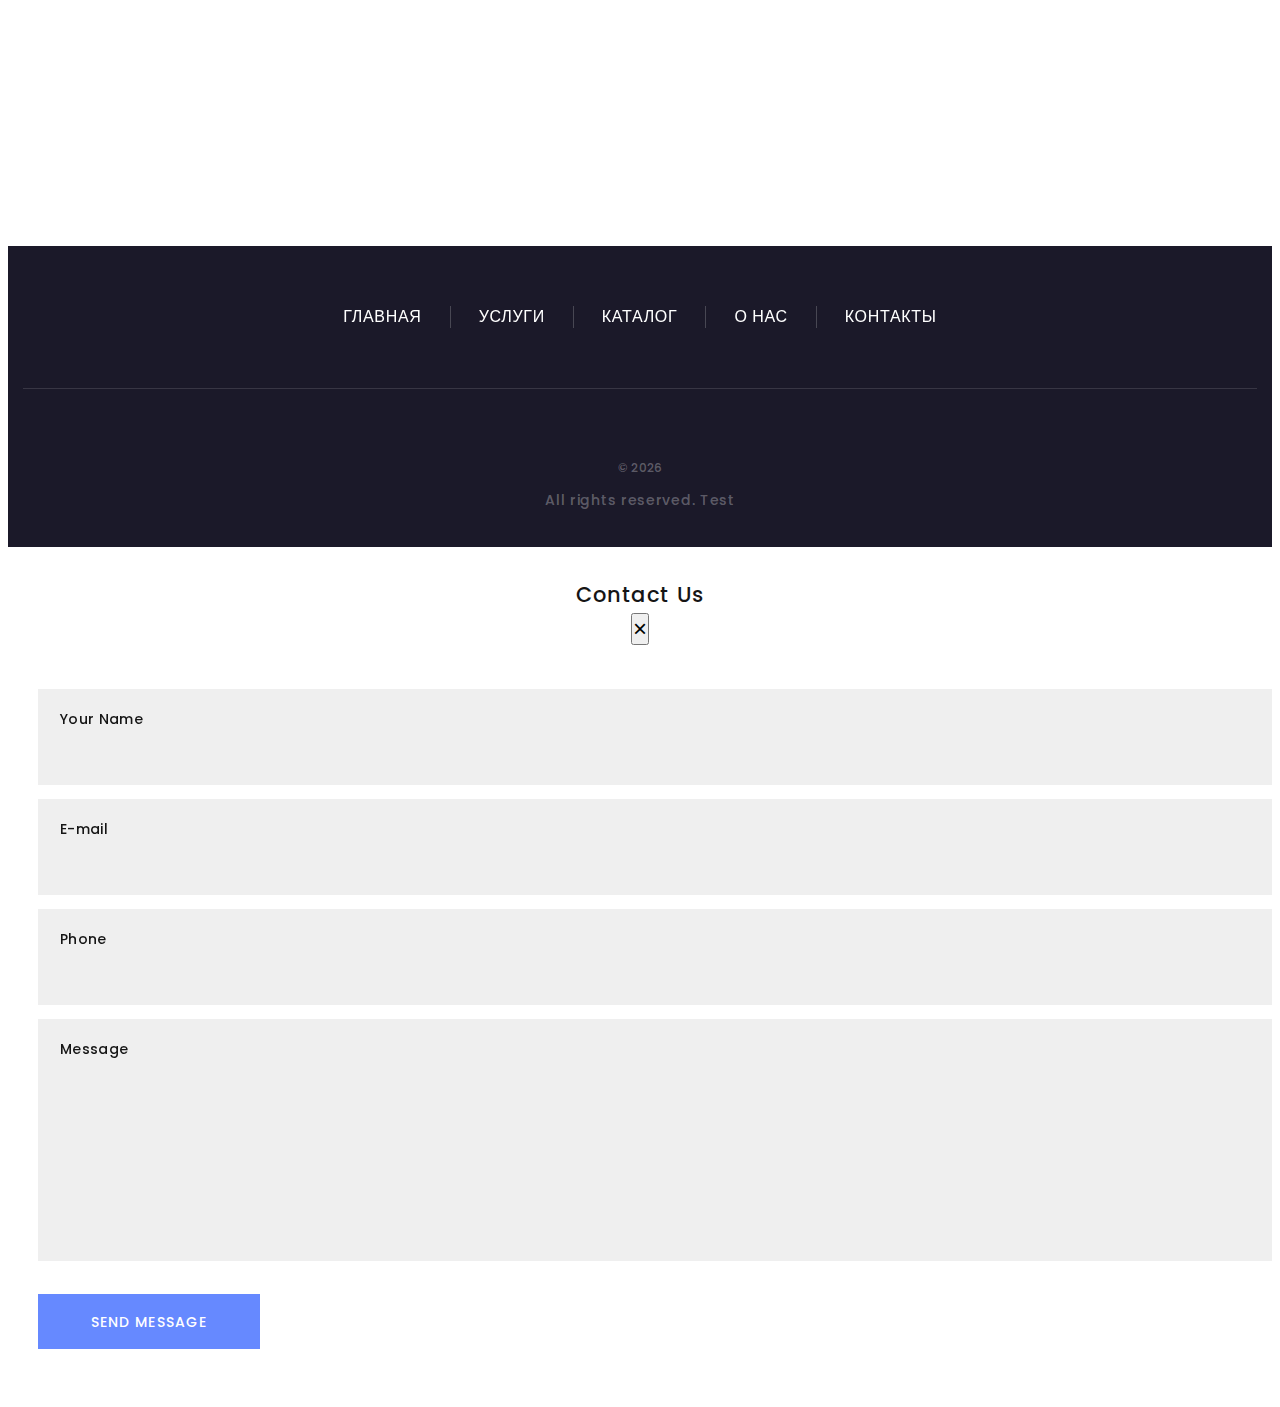
==== commit b59dd8f1: "Закончил работу над остальными страницами" ====
--- a/index.html
+++ b/index.html
@@ -161,19 +161,14 @@
       </section>
     </div>
 
-
-
-
-
-
-
     <!-- See all services-->
     <section class="section section-sm section-first bg-default text-center" id="services">
       <div class="container">
         <div class="row row-30 justify-content-center">
           <div class="col-lg-12 col-xl-12">
             <div class="row row-30">
-              <div class="col-sm-6 col-md-6 col-lg-6 col-xl-3 wow fadeInRight">
+              <div class="col-sm-6 col-md-6 col-lg-6 col-xl-3 wow fadeInRight"
+                style="visibility: visible; animation-name: fadeInRight;">
                 <article class="box-icon-modern box-icon-modern-custom">
                   <div>
                     <h3 class="box-icon-modern-big-title">Что мы предлагаем</h3>
@@ -181,20 +176,22 @@
                       href="#projects">Наши товары</a>
                     <!--                     <p class="box-icon-modern-text">Ульяна <a href="tel:#">+7 701 727 4287</a></p>
                     <p class="box-icon-modern-text">Айгуль <a href="tel:#">+7 777 002 1105 -->
-                    </a></p>
+                    <p></p>
                   </div>
                 </article>
               </div>
-              <div class="col-sm-6 col-md-6 col-lg-6 col-xl-3 wow fadeInRight" data-wow-delay=".1s">
+              <div class="col-sm-6 col-md-6 col-lg-6 col-xl-3 wow fadeInRight" data-wow-delay=".1s"
+                style="visibility: visible; animation-delay: 0.1s; animation-name: fadeInRight;">
                 <article class="box-icon-modern box-icon-modern-2">
-                  <div class="box-icon-modern-icon linearicons-phone-in-out"></div>
-                  <h5 class="box-icon-modern-title"><a href="#">УСЛУГИ <br>ДИЗАЙНЕРА</a></h5>
-                  <div class="box-icon-modern-decor"></div>
-                  <!--                   <p class="box-icon-modern-text">Lorem ipsum dolor sit amet consectetur adipisicing elit.
+                  <div class="box-icon-modern-icon fa fa-paint-brush""></div>
+                  <h5 class=" box-icon-modern-title"><a href="#">УСЛУГИ <br>ДИЗАЙНЕРА</a></h5>
+                    <div class="box-icon-modern-decor"></div>
+                    <!--                   <p class="box-icon-modern-text">Lorem ipsum dolor sit amet consectetur adipisicing elit.
                   </p> -->
                 </article>
               </div>
-              <div class="col-sm-6 col-md-6 col-lg-6 col-xl-3 wow fadeInRight" data-wow-delay=".2s">
+              <div class="col-sm-6 col-md-6 col-lg-6 col-xl-3 wow fadeInRight" data-wow-delay=".2s"
+                style="visibility: visible; animation-delay: 0.2s; animation-name: fadeInRight;">
                 <article class="box-icon-modern box-icon-modern-2">
                   <div class="box-icon-modern-icon linearicons-headset"></div>
                   <h5 class="box-icon-modern-title"><a href="#">УСЛУГИ <br>КЛИШЕ</a></h5>
@@ -203,10 +200,11 @@
                     voluptatum!</p> -->
                 </article>
               </div>
-              <div class="col-sm-6 col-md-6 col-lg-6 col-xl-3 wow fadeInRight" data-wow-delay=".3s">
+              <div class="col-sm-6 col-md-6 col-lg-6 col-xl-3 wow fadeInRight" data-wow-delay=".3s"
+                style="visibility: visible; animation-delay: 0.3s; animation-name: fadeInRight;">
                 <article class="box-icon-modern box-icon-modern-2">
-                  <div class="box-icon-modern-icon linearicons-outbox"></div>
-                  <h5 class="box-icon-modern-title"><a href="#">УСЛУГИ <br>ДОСТАВКИ</a></a></h5>
+                  <div class="box-icon-modern-icon fa fa-truck"></div>
+                  <h5 class="box-icon-modern-title"><a href="#">УСЛУГИ <br>ДОСТАВКИ</a></h5>
                   <div class="box-icon-modern-decor"></div>
                   <!--                   <p class="box-icon-modern-text">Lorem ipsum dolor sit amet.</p> -->
                 </article>
@@ -483,15 +481,38 @@
       </div>
     </section>
 
-    <section class="section section-sm bg-default">
+    <section class="section section-sm section-first bg-default text-center">
       <div class="container">
-        <div class="row row-30 row-xl-24 justify-content-center align-items-center align-items-lg-start text-left">
-          <div class="col-lg-6 col-xl-12 align-self-center">
-            <div class="row row-30 justify-content-center">
-              <div class="AboutUs-test"><img src="images/aboutus/kz.png" alt="" width="90" height="90" /></div>
-              <div class="AboutUs-test"><img src="images/aboutus/fresh.png" alt="" width="90" height="90" /></div>
-              <div class="AboutUs-test"><img src="images/aboutus/crown.png" alt="" width="90" height="90" /></div>
-              <div class="AboutUs-test"><img src="images/aboutus/infinity.png" alt="" width="90" height="90" /></div>
+        <div class="row row-30 justify-content-center">
+          <div class="col-lg-12 col-xl-12">
+            <div class="row row-30">
+              <div class="col-sm-6 col-md-6 col-lg-6 col-xl-3 wow fadeInRight" data-wow-delay=".1s"
+                style="visibility: visible; animation-delay: 0.1s; animation-name: fadeInRight;">
+                <img src="images/aboutus/kz.png" alt="" width="90" height="90" />
+                <h5 class="">КАЗАХСТАНСКИЙ ПРОИЗВОДИТЕЛЬ</h5>
+                <p>Мы используем высококачественное сырье для изготовления Вашей продукции, работая с лучшими местными
+                  поставщиками</p>
+              </div>
+              <div class="col-sm-6 col-md-6 col-lg-6 col-xl-3 wow fadeInRight" data-wow-delay=".1s"
+                style="visibility: visible; animation-delay: 0.1s; animation-name: fadeInRight;">
+                <img src="images/aboutus/fresh.png" alt="" width="90" height="90" />
+                <h5 class="">ПЯТИУРОВНЕВЫЙ КОНТРОЛЬ КАЧЕСТВА</h5>
+                <p>Мы заботимся об экологической чистоте изготовляемой нами продукции и ее потребительском качестве</p>
+              </div>
+              <div class="col-sm-6 col-md-6 col-lg-6 col-xl-3 wow fadeInRight" data-wow-delay=".1s"
+                style="visibility: visible; animation-delay: 0.1s; animation-name: fadeInRight;">
+                <img src="images/aboutus/crown.png" alt="" width="90" height="90" />
+                <h5 class="">ВЫСОКИЙ УРОВЕНЬ СЕРВИСА</h5>
+                <p>Бесплатное изготовление макетов продукции, быстрое изготовление и доставка готовых партий сроком от 2
+                  дней</p>
+              </div>
+              <div class="col-sm-6 col-md-6 col-lg-6 col-xl-3 wow fadeInRight" data-wow-delay=".1s"
+                style="visibility: visible; animation-delay: 0.1s; animation-name: fadeInRight;">
+                <img src="images/aboutus/infinity.png" alt="" width="90" height="90" />
+                <h5 class="">НЕОГРАНИЧЕННОЕ КОЛИЧЕСТВО</h5>
+                <p>Наши ресурсы позволяют изготовить любой объем по Вашему запросу в максимально сжатые сроки без потери
+                  качества</p>
+              </div>
             </div>
           </div>
         </div>
@@ -655,22 +676,10 @@
     </section>
 
 
-    <section class="section section-sm section-last bg-default text-left" id="contacts">
-      <div class="container">
-        <iframe id="map_523451051" frameborder="0" width="100%" height="600px"
-          sandbox="allow-modals allow-forms allow-scripts allow-same-origin allow-popups allow-top-navigation-by-user-activation"></iframe>
-        <script type="text/javascript">
-          (function (e, t) {
-            var r = document.getElementById(e);
-            r.contentWindow.document.open(), r.contentWindow.document.write(atob(t)), r.contentWindow.document.close()
-          })("map_523451051",
-            "[base64]/[base64]/dm9pZCAwOnIucHJvcGVydGllcy5maWxsT3BhY2l0eSxjb2xvcjpudWxsPT09KG49ZSl8fHZvaWQgMD09PW4/dm9pZCAwOm4ucHJvcGVydGllcy5zdHJva2VDb2xvcix3ZWlnaHQ6bnVsbD09PShhPWUpfHx2b2lkIDA9PT1hP3ZvaWQgMDphLnByb3BlcnRpZXMuc3Ryb2tlV2lkdGgsb3BhY2l0eTpudWxsPT09KG89ZSl8fHZvaWQgMD09PW8/dm9pZCAwOm8ucHJvcGVydGllcy5zdHJva2VPcGFjaXR5fX0scG9pbnRUb0xheWVyOmZ1bmN0aW9uKGUsdCl7cmV0dXJuInJhZGl1cyJpbiBlLnByb3BlcnRpZXM/[base64]"
-          )
-        </script>
-
-
-
-      </div>
+    <section id="contacts">
+      <iframe
+        src="https://yandex.ru/map-widget/v1/?um=constructor%3A04110b77a0129ced9f01986eea180ef2f906f8a2b6e04bb0e3ae7f1906c5bc9f&amp;source=constructor"
+        width="100%" height="518" frameborder="0"></iframe>
     </section>
 
 
@@ -696,8 +705,8 @@
     </section> -->
 
     <!-- Page Footer-->
-    <footer class="section section-fluid footer-minimal context-dark">
-      <div class="bg-gray-15">
+    <footer class="section section-fluid footer-minimal context-dark bg-gray-15">
+      <div>
         <div class="container-fluid">
           <div class="footer-minimal-inset oh">
             <ul class="footer-list-category-2">
--- a/css/style.css
+++ b/css/style.css
@@ -417,7 +417,7 @@
 a,
 a:focus,
 a:active {
-	color: #6689ff;
+	color: #00afef;
 }
 
 a:hover {
@@ -824,7 +824,7 @@
 }
 
 .box-icon-modern-title a:hover {
-	color: #6689ff;
+	color: #00afef;
 }
 
 .box-icon-modern-big-title {
@@ -855,7 +855,7 @@
 	height: 100%;
 	left: 50%;
 	right: 50%;
-	background: #a3b8ff;
+	background: #00afef;
 	transition: all .3s ease;
 }
 
@@ -1236,14 +1236,14 @@
 .box-contacts-icon {
 	font-size: 60px;
 	line-height: 1;
-	color: #6689ff;
+	color: #00afef;
 }
 
 .box-contacts-decor {
 	margin: 30px auto;
 	height: 2px;
 	max-width: 100px;
-	background: #6689ff;
+	background: #00afef;
 	transition: all .3s ease-in-out;
 }
 
@@ -2855,8 +2855,8 @@
 .button-primary,
 .button-primary:focus {
 	color: #ffffff;
-	background-color: #6689ff;
-	border-color: #6689ff;
+	background-color: #00afef;
+	border-color: #00afef;
 }
 
 .button-primary:hover,
@@ -3001,7 +3001,7 @@
 
 .button-secondary.button-pipaluk::before,
 .button-secondary.button-pipaluk:focus::before {
-	background: #6689ff;
+	background: #00afef;
 	border-color: #151515;
 }
 
@@ -8880,7 +8880,7 @@
 }
 
 .footer-list-category-2 a:hover {
-	color: #6689ff;
+	color: #00afef;
 }
 
 @media (max-width: 767px) {
@@ -13510,7 +13510,7 @@
 	font-size: 20px;
 	line-height: 38px;
 	color: #ffffff;
-	background: #6689ff;
+	background: #00afef;
 	overflow: hidden;
 	text-align: center;
 	text-decoration: none;
@@ -13519,7 +13519,7 @@
 }
 
 .ui-to-top:hover {
-	color: #ffffff;
+	color: #fff212;
 	background: #111111;
 	text-decoration: none;
 }
@@ -15784,7 +15784,7 @@
 	left: 0;
 	height: 3px;
 	width: 100%;
-	background: #6689ff;
+	background: #00afef;
 	opacity: 0;
 	visibility: hidden;
 	transform: translateY(5px);
@@ -17625,11 +17625,11 @@
 	}
 
 	.isotope-filters-list a:hover {
-		color: #6689ff;
+		color: #00afef;
 	}
 
 	.isotope-filters-list a.active {
-		color: #6689ff;
+		color: #00afef;
 		background: transparent;
 	}
 
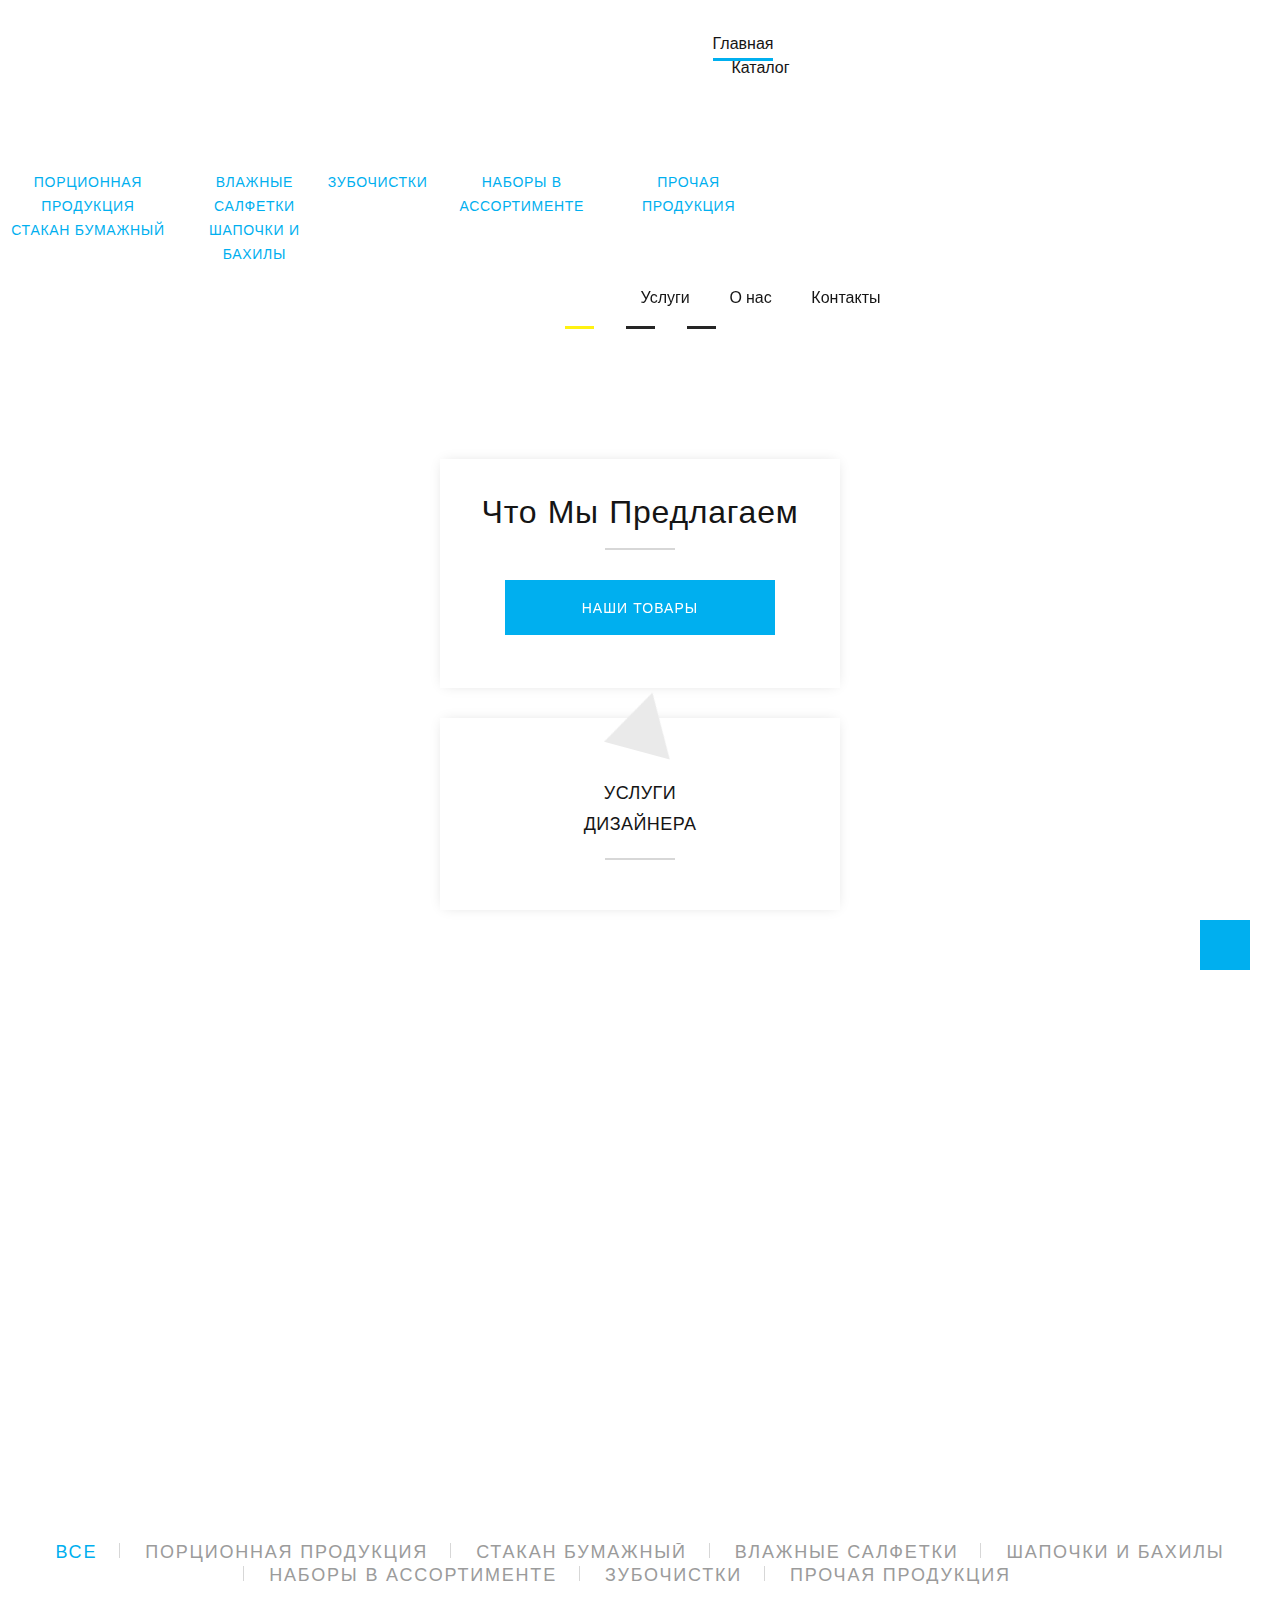
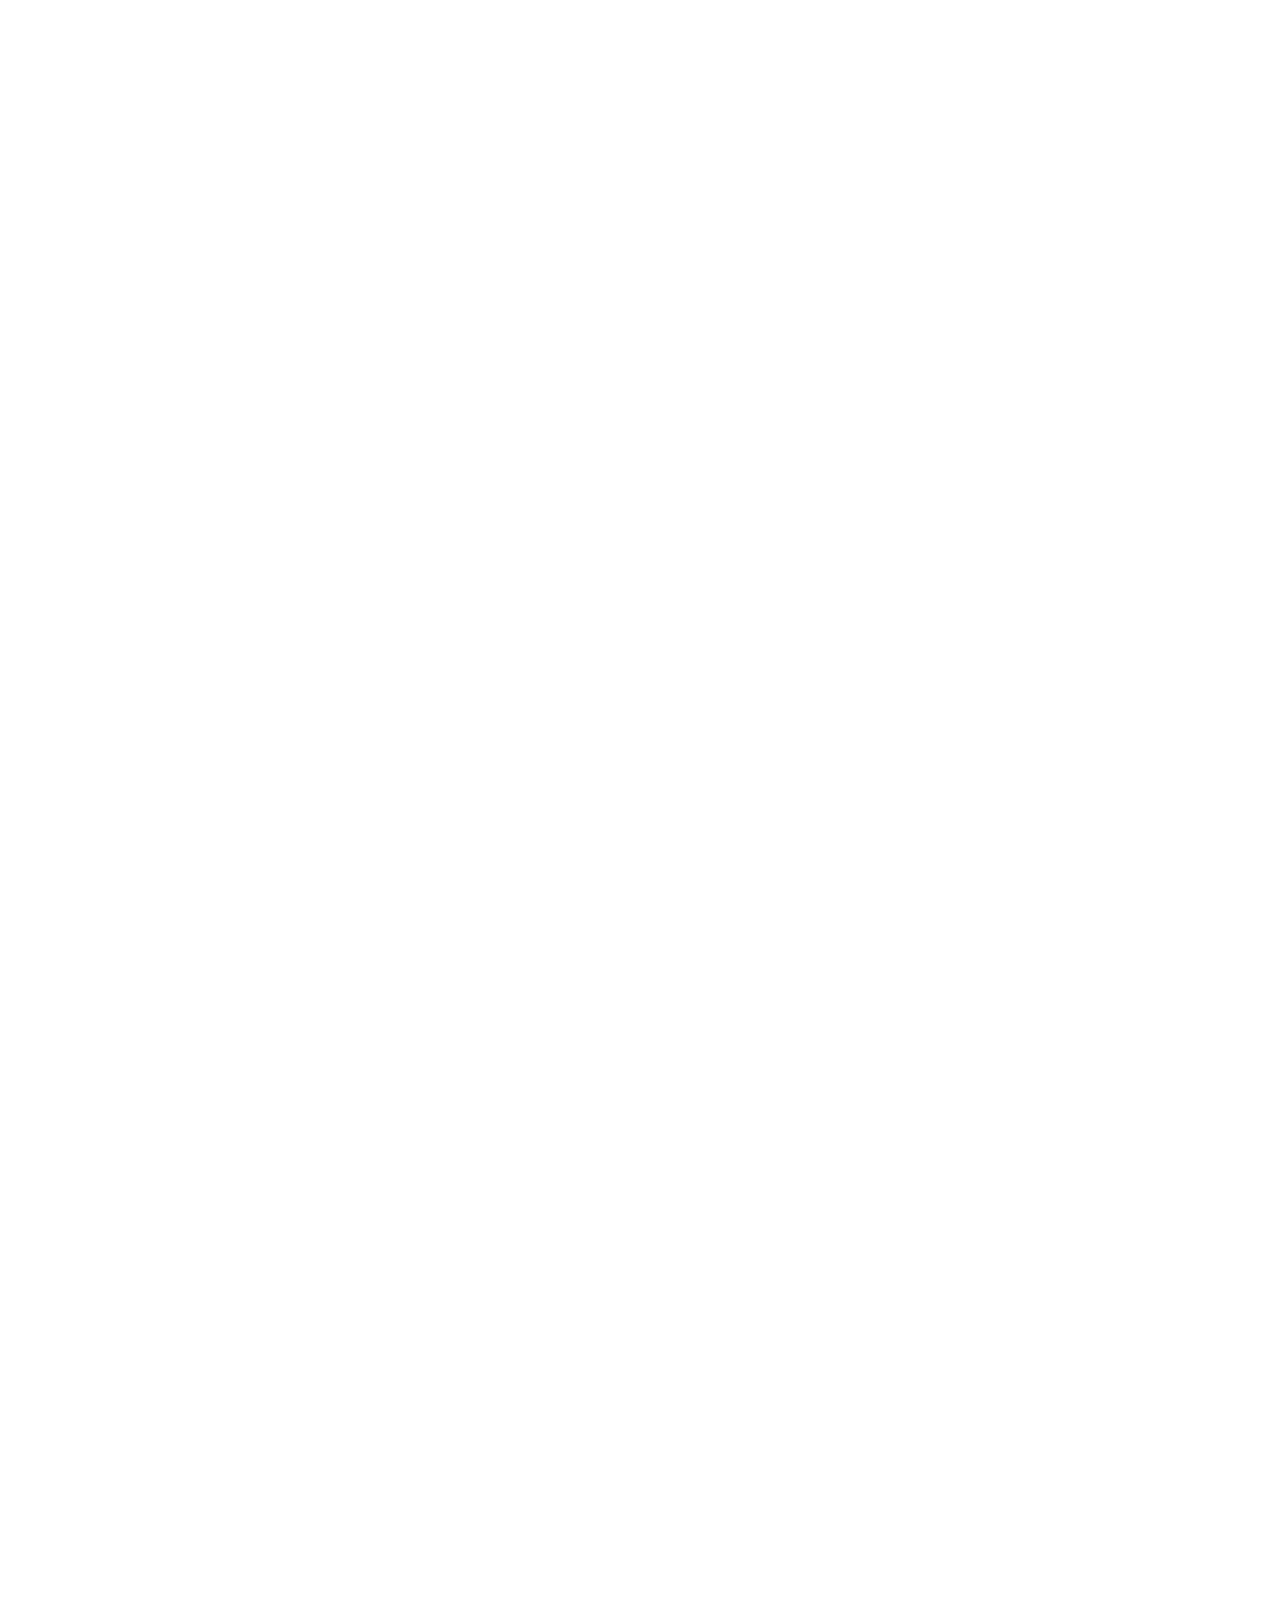
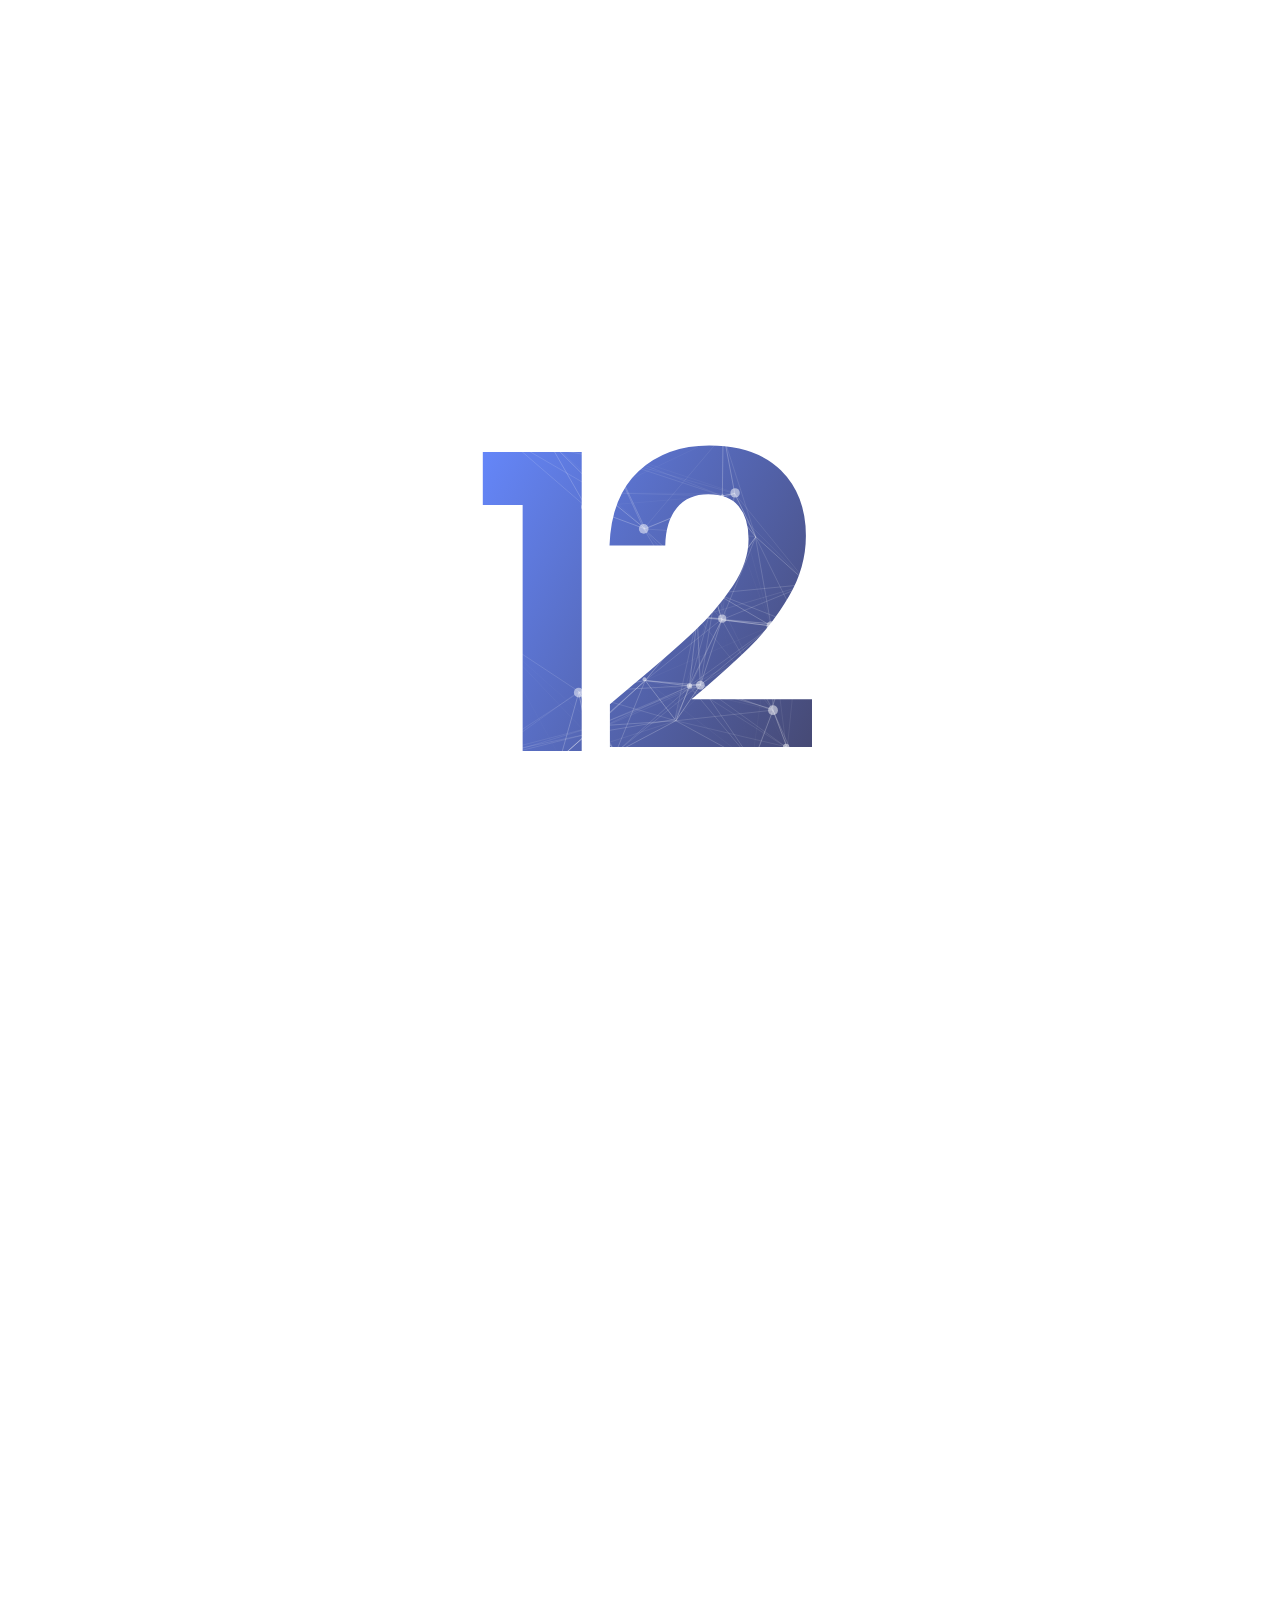
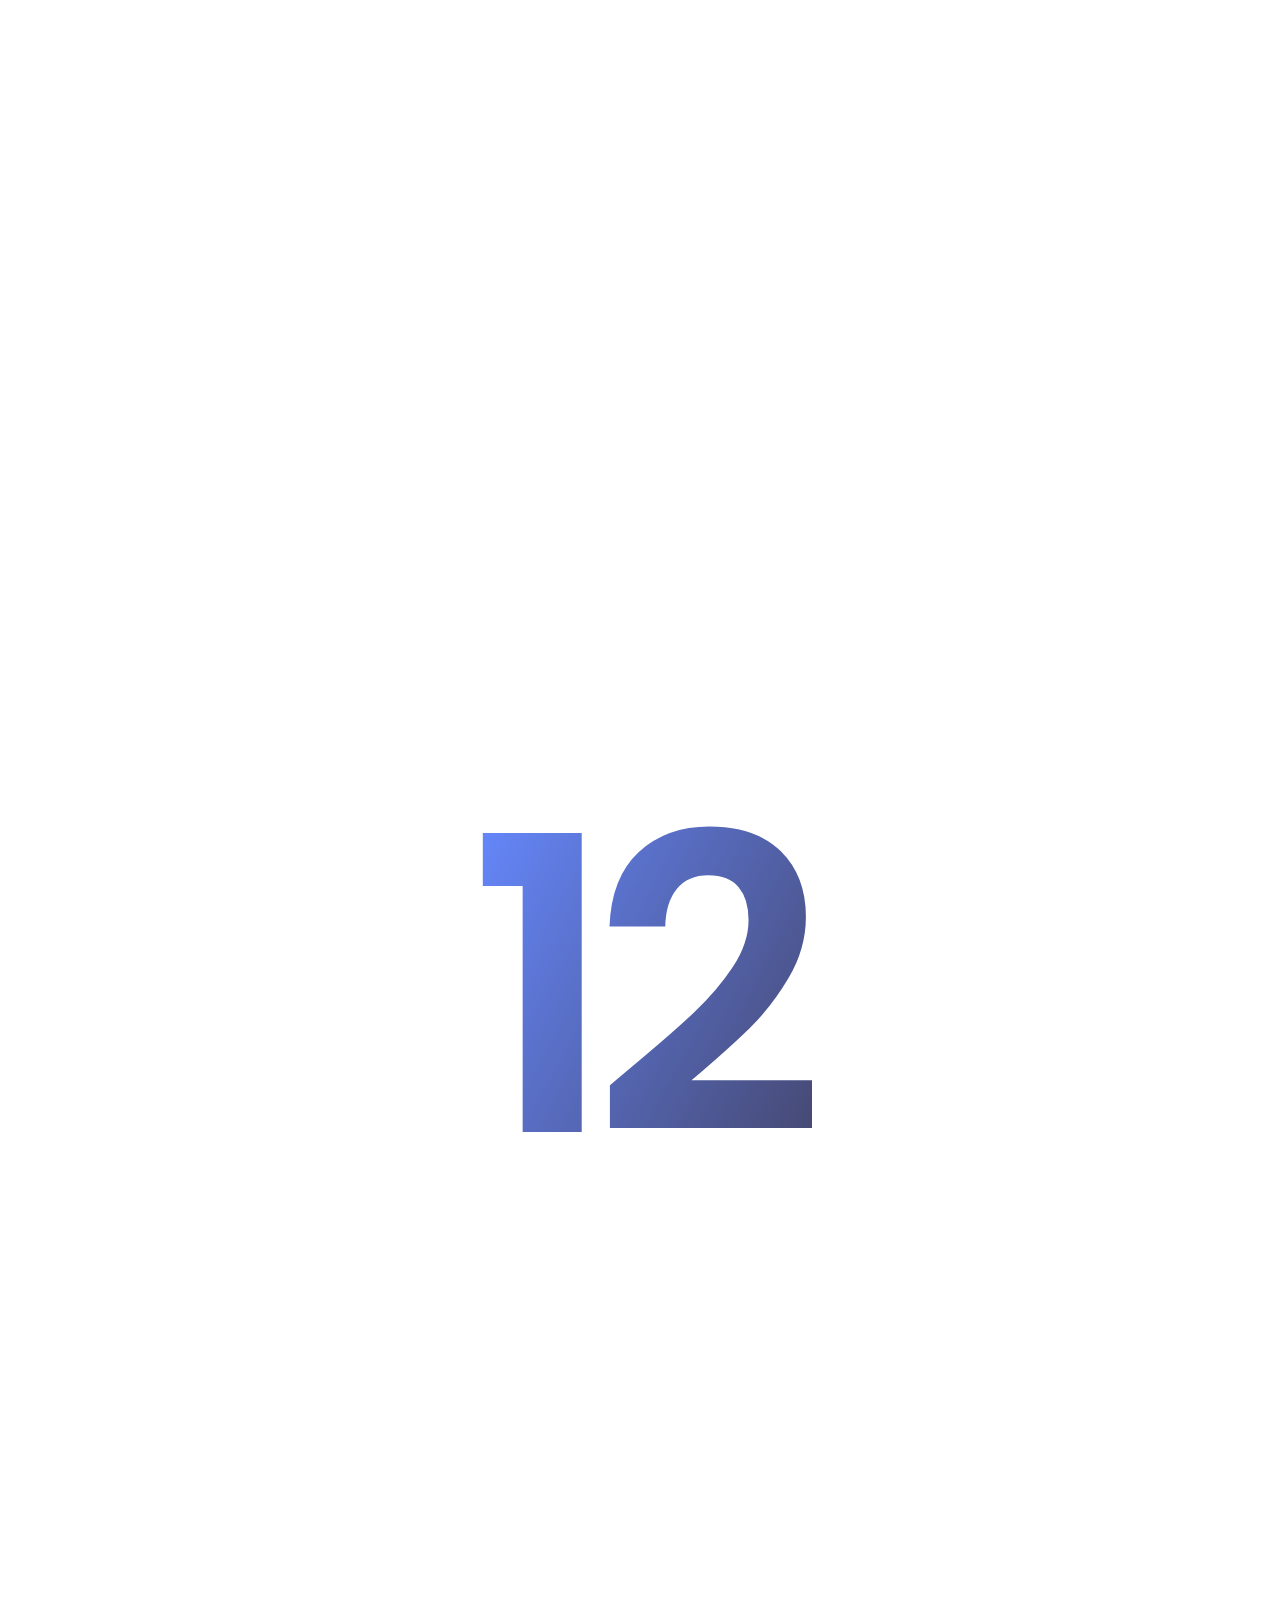
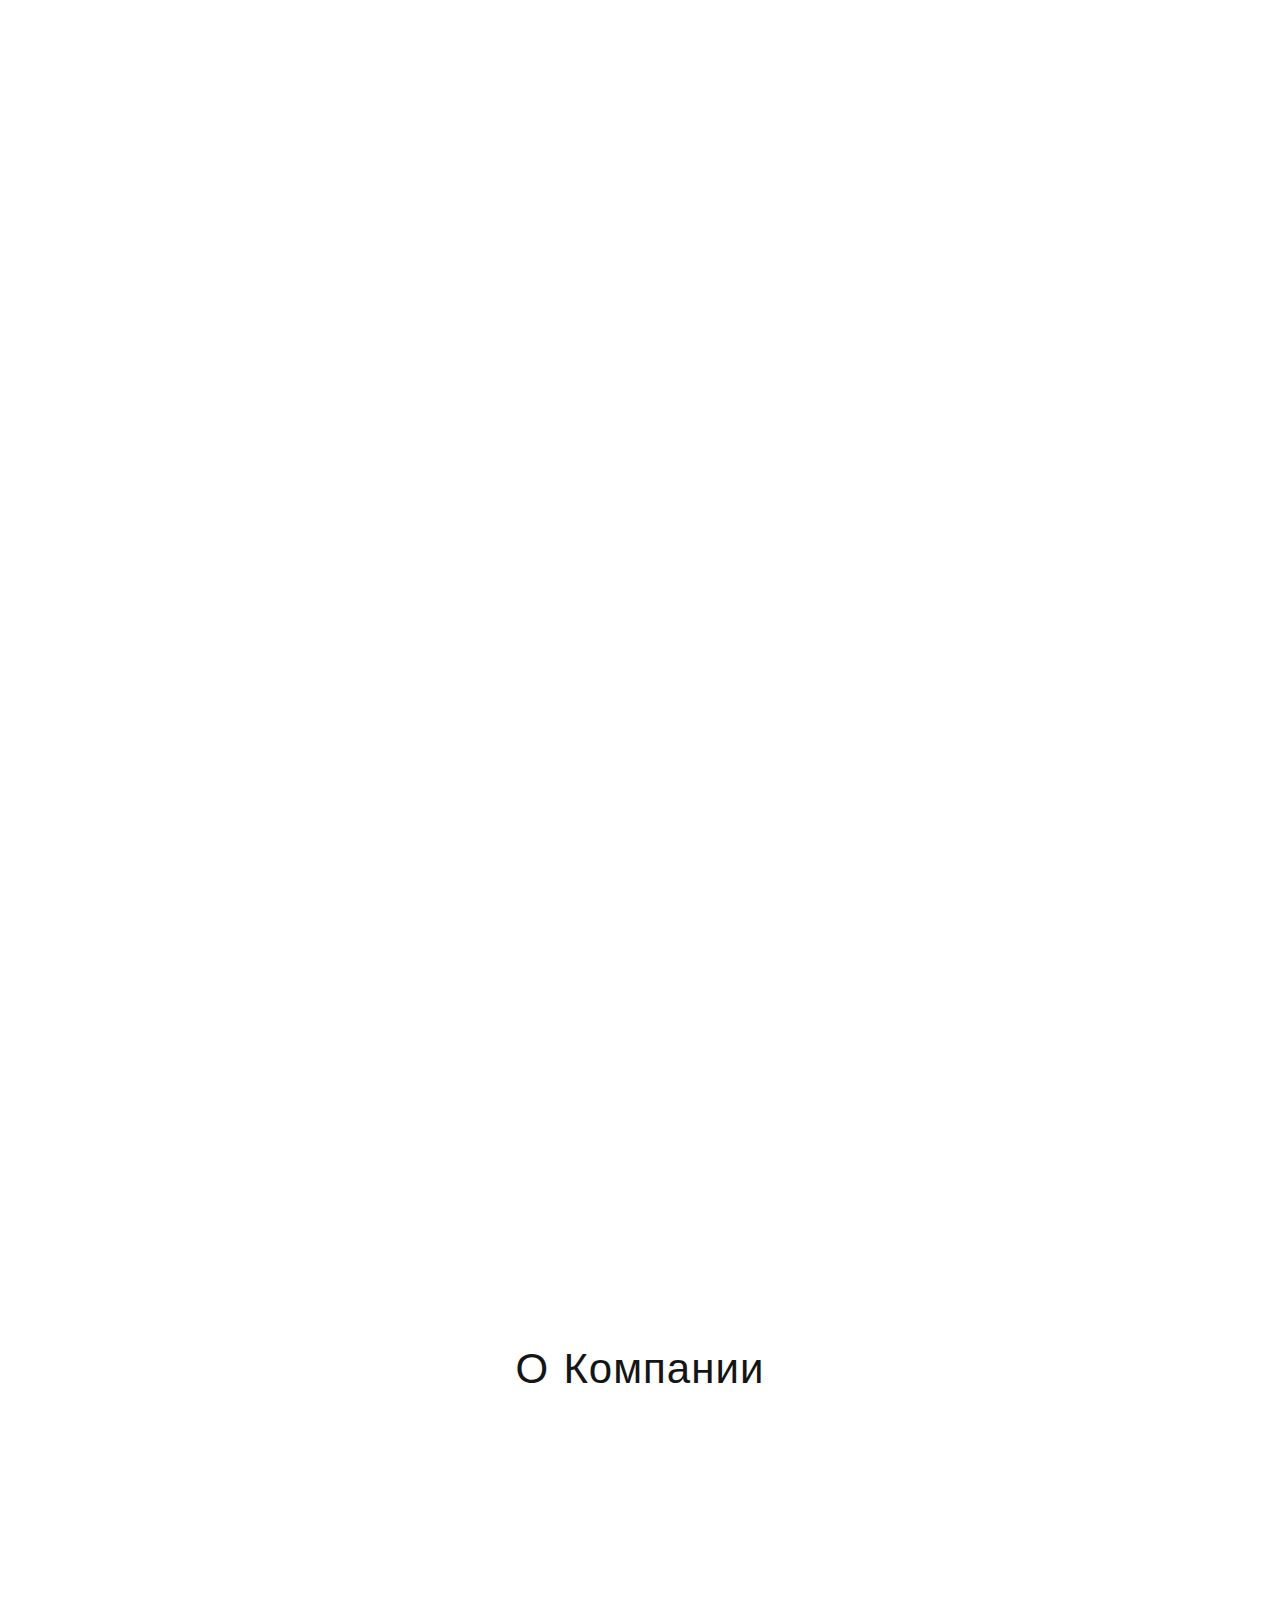
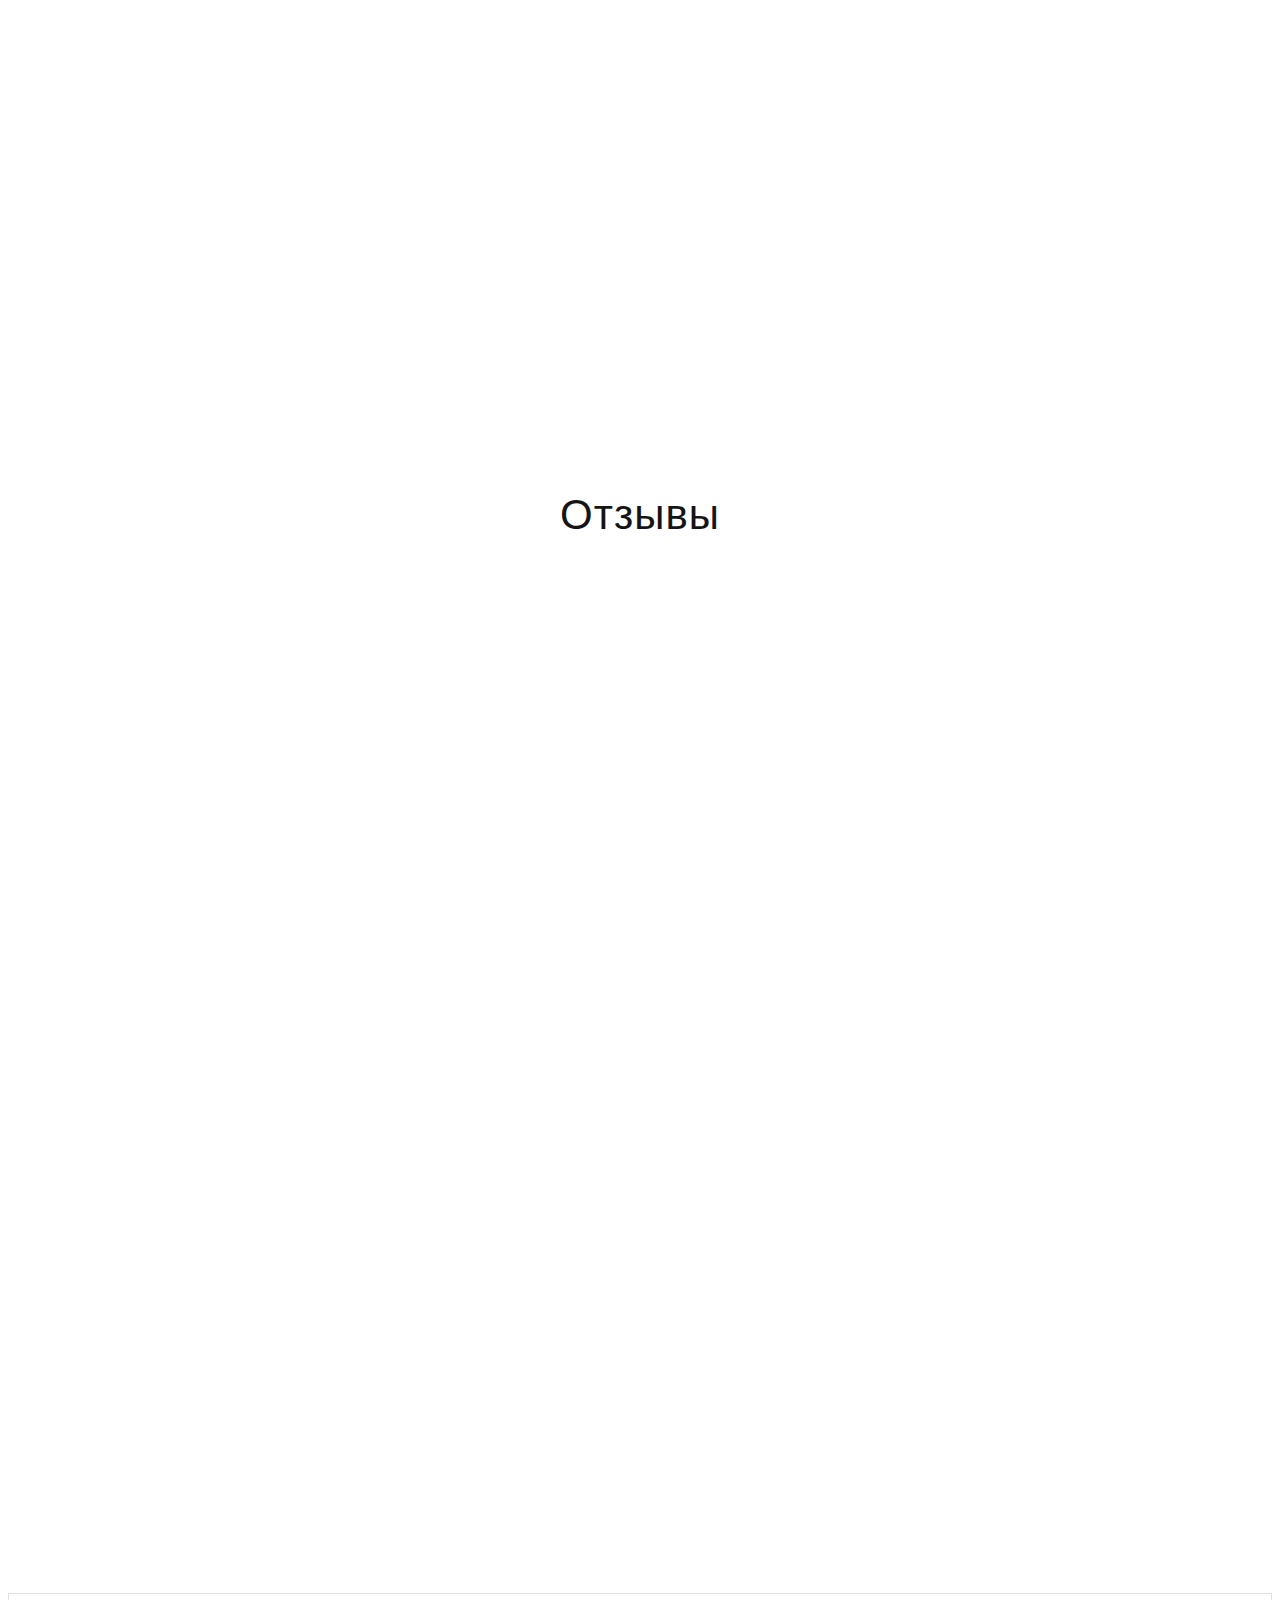
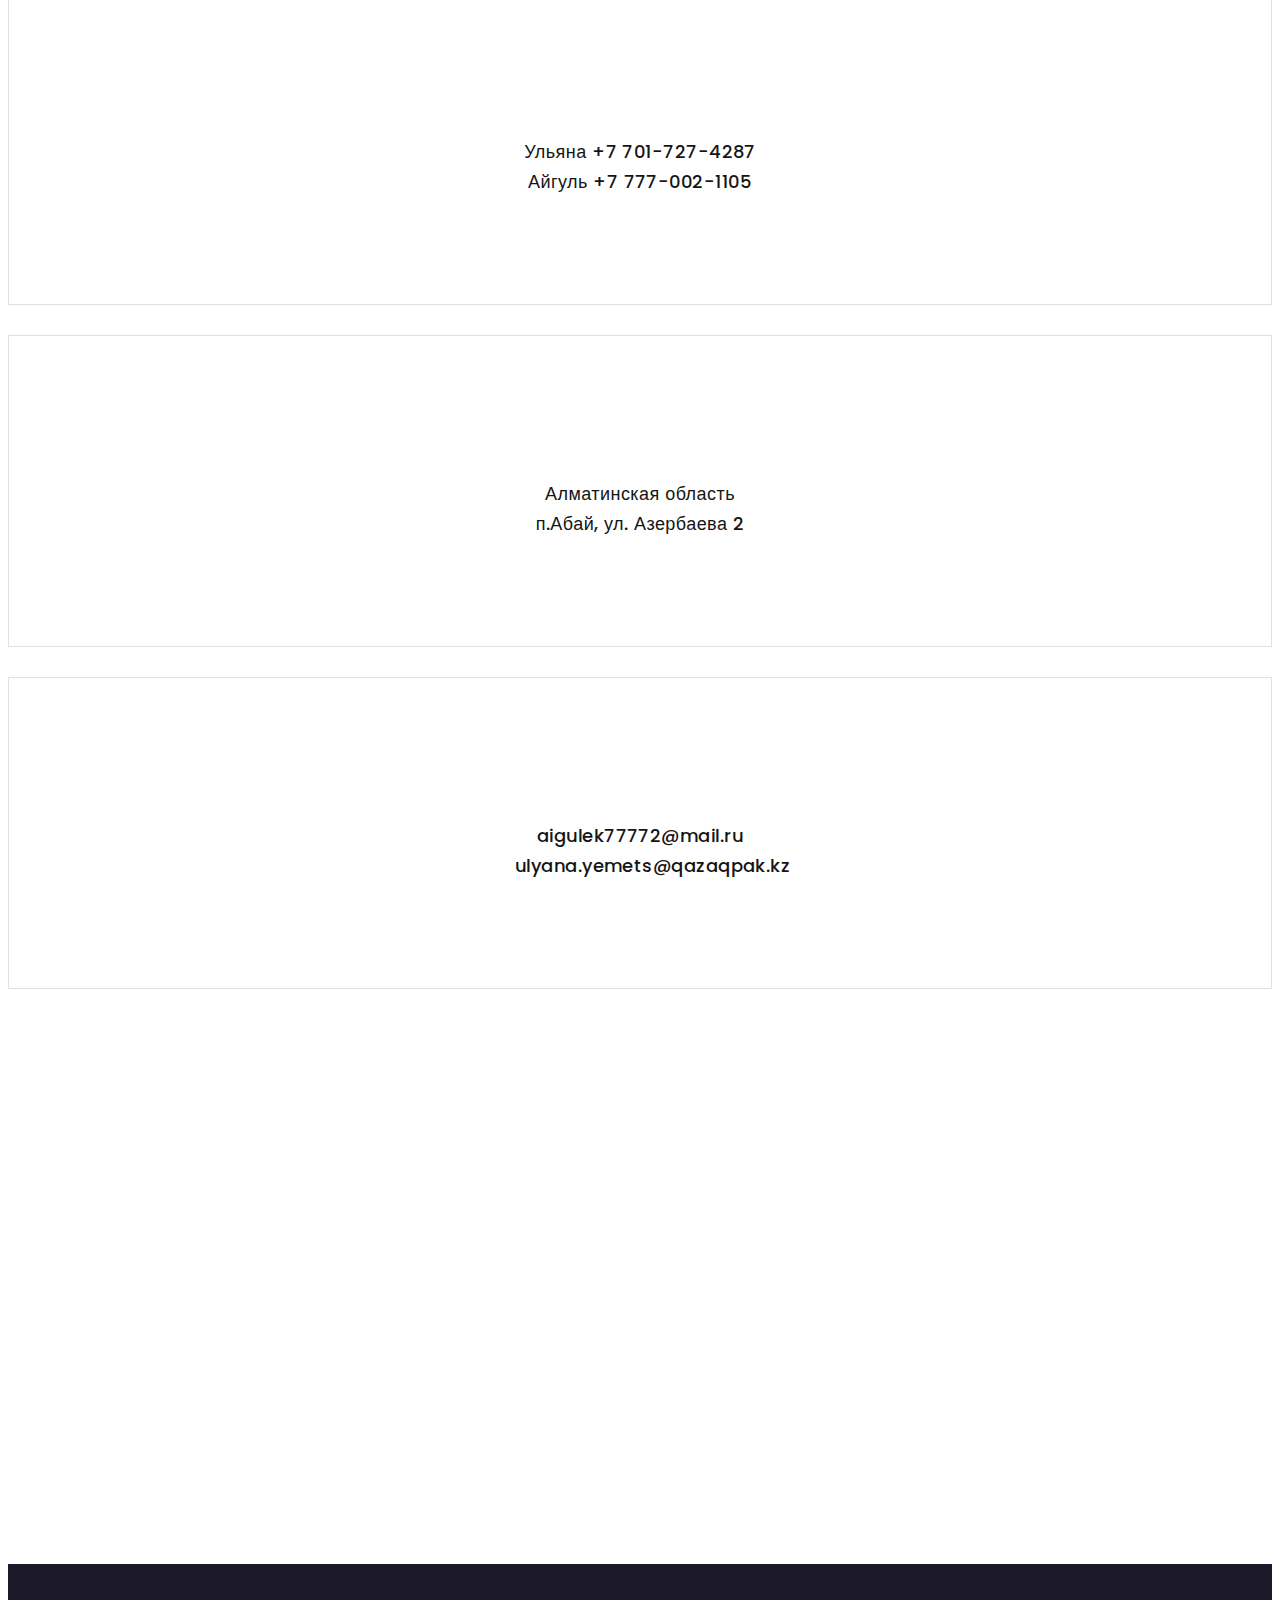
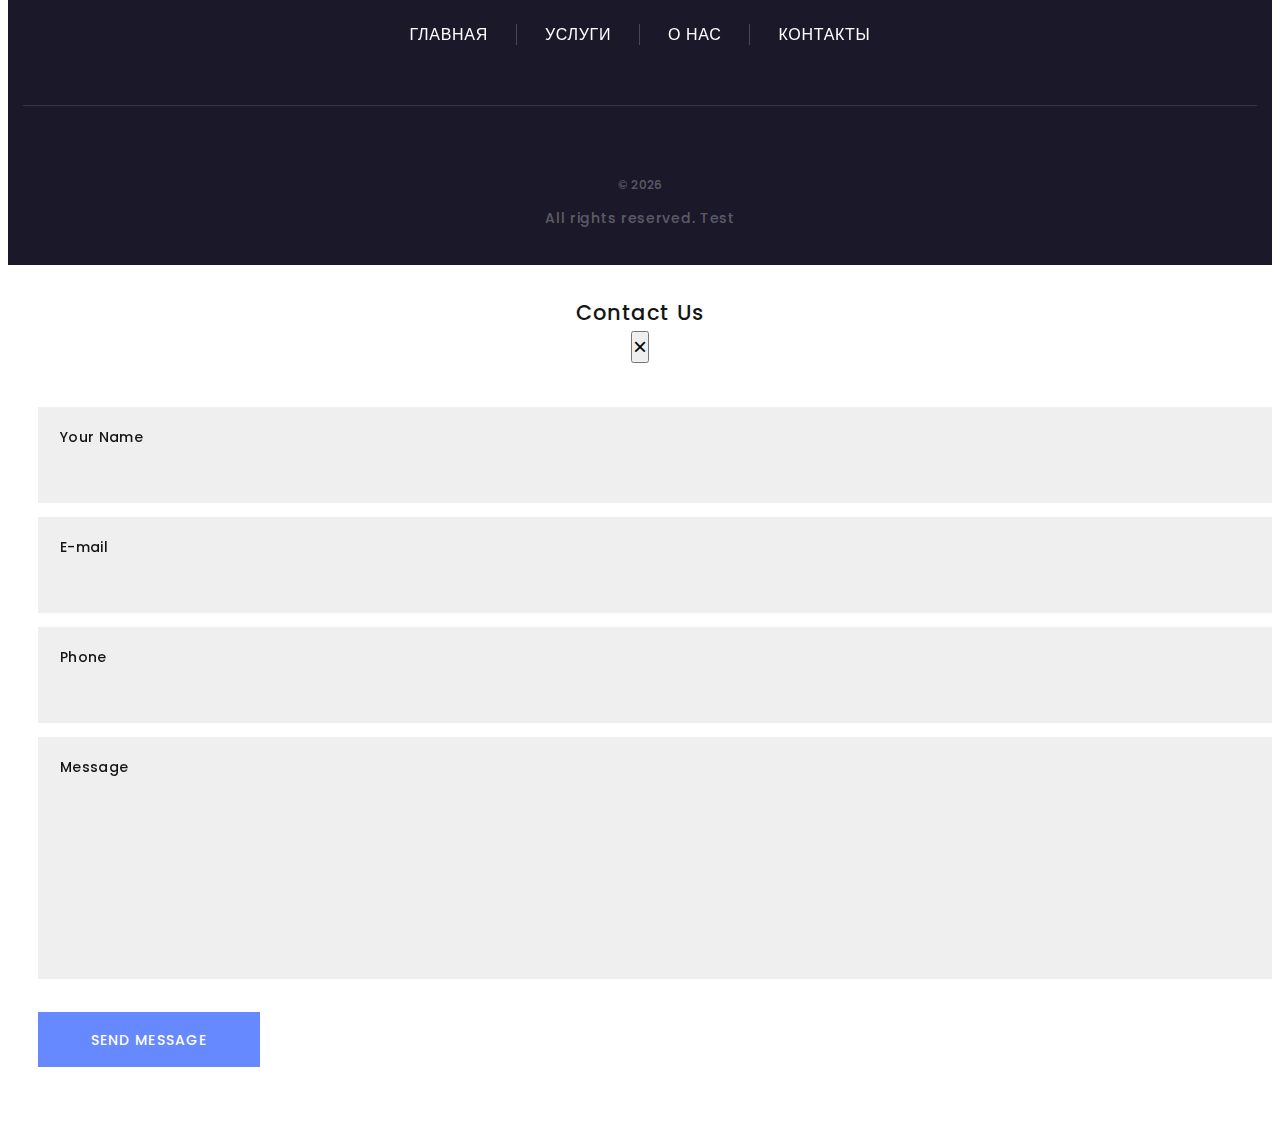
==== commit e3aa02a1: "сделал тестовую модель блока 12 лет" ====
--- a/index.html
+++ b/index.html
@@ -169,7 +169,7 @@
             <div class="row row-30">
               <div class="col-sm-6 col-md-6 col-lg-6 col-xl-3 wow fadeInRight"
                 style="visibility: visible; animation-name: fadeInRight;">
-                <article class="box-icon-modern box-icon-modern-custom">
+                <article class="box-icon-modern box-icon-modern-custom ornament-bg">
                   <div>
                     <h3 class="box-icon-modern-big-title">Что мы предлагаем</h3>
                     <div class="box-icon-modern-decor"></div><a class="button button-primary button-ujarak"
@@ -182,19 +182,19 @@
               </div>
               <div class="col-sm-6 col-md-6 col-lg-6 col-xl-3 wow fadeInRight" data-wow-delay=".1s"
                 style="visibility: visible; animation-delay: 0.1s; animation-name: fadeInRight;">
-                <article class="box-icon-modern box-icon-modern-2">
-                  <div class="box-icon-modern-icon fa fa-paint-brush""></div>
-                  <h5 class=" box-icon-modern-title"><a href="#">УСЛУГИ <br>ДИЗАЙНЕРА</a></h5>
-                    <div class="box-icon-modern-decor"></div>
-                    <!--                   <p class="box-icon-modern-text">Lorem ipsum dolor sit amet consectetur adipisicing elit.
+                <article class="box-icon-modern box-icon-modern-2 ornament-bg">
+                  <div class="box-icon-modern-icon fa fa-paint-brush"></div>
+                  <h5 class="box-icon-modern-title"><a href="#">УСЛУГИ <br>ДИЗАЙНЕРА</a></h5>
+                  <div class="box-icon-modern-decor"></div>
+                  <!--                   <p class="box-icon-modern-text">Lorem ipsum dolor sit amet consectetur adipisicing elit.
                   </p> -->
                 </article>
               </div>
               <div class="col-sm-6 col-md-6 col-lg-6 col-xl-3 wow fadeInRight" data-wow-delay=".2s"
                 style="visibility: visible; animation-delay: 0.2s; animation-name: fadeInRight;">
-                <article class="box-icon-modern box-icon-modern-2">
-                  <div class="box-icon-modern-icon linearicons-headset"></div>
-                  <h5 class="box-icon-modern-title"><a href="#">УСЛУГИ <br>КЛИШЕ</a></h5>
+                <article class="box-icon-modern box-icon-modern-2 ornament-bg">
+                  <div class="box-icon-modern-icon fa fa-picture-o"></div>
+                  <h5 class="box-icon-modern-title"><a href="#">УСЛУГИ КЛИШЕ <br> ВАШ ЛОГОТИП ЗДЕСЬ</a></h5>
                   <div class="box-icon-modern-decor"></div>
                   <!--                   <p class="box-icon-modern-text">Lorem ipsum dolor sit amet consectetur adipisicing elit. Quos,
                     voluptatum!</p> -->
@@ -202,7 +202,7 @@
               </div>
               <div class="col-sm-6 col-md-6 col-lg-6 col-xl-3 wow fadeInRight" data-wow-delay=".3s"
                 style="visibility: visible; animation-delay: 0.3s; animation-name: fadeInRight;">
-                <article class="box-icon-modern box-icon-modern-2">
+                <article class="box-icon-modern box-icon-modern-2 ornament-bg">
                   <div class="box-icon-modern-icon fa fa-truck"></div>
                   <h5 class="box-icon-modern-title"><a href="#">УСЛУГИ <br>ДОСТАВКИ</a></h5>
                   <div class="box-icon-modern-decor"></div>
@@ -220,23 +220,20 @@
     <section class="section section-sm section-fluid bg-default text-center" id="projects">
       <div class="container-fluid">
         <h2 class="wow fadeInLeft">Наша продукция</h2>
-        <p class="quote-jean wow fadeInRight" data-wow-delay=".1s">Lorem ipsum dolor sit amet consectetur adipisicing
-          elit. Dolorem laborum excepturi atque ullam, voluptas id.</p>
         <div class="isotope-filters isotope-filters-horizontal">
           <button
             class="isotope-filters-toggle button button-md button-icon button-icon-right button-default-outline button-wapasha"
             data-custom-toggle="#isotope-3" data-custom-toggle-hide-on-blur="true"
-            data-custom-toggle-disable-on-blur="true"><span class="icon fa fa-caret-down"></span>Filter</button>
+            data-custom-toggle-disable-on-blur="true"><span class="icon fa fa-caret-down"></span>Фильтр</button>
           <ul class="isotope-filters-list" id="isotope-3">
             <li><a class="active" href="#" data-isotope-filter="*" data-isotope-group="gallery">Все</a></li>
             <li><a href="#" data-isotope-filter="Type 1" data-isotope-group="gallery">Порционная продукция</a></li>
             <li><a href="#" data-isotope-filter="Type 2" data-isotope-group="gallery">Стакан бумажный</a></li>
             <li><a href="#" data-isotope-filter="Type 3" data-isotope-group="gallery">Влажные салфетки</a></li>
-            <li><a href="#" data-isotope-filter="Type 4" data-isotope-group="gallery">Наборы в ассортименте</a></li>
-            <li><a href="#" data-isotope-filter="Type 5" data-isotope-group="gallery">Шапочки и бахилы</a></li>
+            <li><a href="#" data-isotope-filter="Type 4" data-isotope-group="gallery">Шапочки и бахилы</a></li>
+            <li><a href="#" data-isotope-filter="Type 5" data-isotope-group="gallery">Наборы в ассортименте</a></li>
             <li><a href="#" data-isotope-filter="Type 6" data-isotope-group="gallery">Зубочистки</a></li>
             <li><a href="#" data-isotope-filter="Type 7" data-isotope-group="gallery">Прочая продукция</a></li>
-            <!--             <li><a href="#" data-isotope-filter="Type 4" data-isotope-group="gallery">UX and Design</a></li> -->
           </ul>
         </div>
         <div class="row row-30 isotope" data-isotope-layout="fitRows" data-isotope-group="gallery"
@@ -244,177 +241,360 @@
           <div class="col-sm-6 col-lg-4 col-xxl-3 isotope-item wow fadeInRight" data-filter="Type 4">
             <!-- Thumbnail Classic-->
             <article class="thumbnail thumbnail-classic thumbnail-md">
-              <div class="thumbnail-classic-figure"><img src="images/fullwidth-gallery-1-420x350.jpg" alt="" width="420"
+              <div class="thumbnail-classic-figure"><img src="images/shoe-covers/Шапка420х350 v1.jpg" alt="" width="420"
                   height="350" />
               </div>
               <div class="thumbnail-classic-caption">
                 <div class="thumbnail-classic-title-wrap"><a class="icon fl-bigmug-line-zoom60"
-                    href="images/grid-gallery-1-1200x800-original.jpg" data-lightgallery="item"><img
-                      src="images/fullwidth-gallery-1-420x350.jpg" alt="" width="420" height="350" /></a>
-                  <h5 class="thumbnail-classic-title"><a href="#">Lorem</a></h5>
-                </div>
-                <p class="thumbnail-classic-text">Lorem ipsum dolor sit amet consectetur adipisicing elit. Doloribus,
-                  ea.</p>
+                    href="images/shoe-covers/Шапка 800х534 v1.jpg" data-lightgallery="item"><img
+                      src="images/shoe-covers/Шапка420х350 v1.jpg" alt="" width="420" height="350" /></a>
+                  <h5 class="thumbnail-classic-title"><a href="#">ШАПОЧКИ</a></h5>
+                </div>
+                <p class="thumbnail-classic-text">
+                  <span class="d-block font-weight-bold">Материал фасовки:</span>
+                  <span class="d-block">• Шапочка 12гр/м2 нетканая (NONWOVEN) (двойная резинка , цвет- белый и
+                    голубой)</span>
+                  <span class="d-block font-weight-bold">Выпускается в количестве:</span>
+                  <span class="d-block mb-4">• Шапочки в упаковке 100 шт </span>
+                </p>
               </div>
             </article>
           </div>
           <div class="col-sm-6 col-lg-4 col-xxl-3 isotope-item wow fadeInRight" data-filter="Type 4">
             <!-- Thumbnail Classic-->
             <article class="thumbnail thumbnail-classic thumbnail-md">
-              <div class="thumbnail-classic-figure"><img src="images/fullwidth-gallery-1-420x350.jpg" alt="" width="420"
+              <div class="thumbnail-classic-figure"><img src="images/shoe-covers/Бахилы 420х350.jpg" alt="" width="420"
                   height="350" />
               </div>
               <div class="thumbnail-classic-caption">
                 <div class="thumbnail-classic-title-wrap"><a class="icon fl-bigmug-line-zoom60"
-                    href="images/grid-gallery-1-1200x800-original.jpg" data-lightgallery="item"><img
-                      src="images/fullwidth-gallery-1-420x350.jpg" alt="" width="420" height="350" /></a>
-                  <h5 class="thumbnail-classic-title"><a href="#">Тест 1</a></h5>
-                </div>
-                <p class="thumbnail-classic-text">Lorem ipsum dolor sit amet consectetur adipisicing elit. Doloribus,
-                  ea.</p>
-              </div>
-            </article>
-          </div>
-          <div class="col-sm-6 col-lg-4 col-xxl-3 isotope-item wow fadeInRight" data-filter="Type 4">
-            <!-- Thumbnail Classic-->
-            <article class="thumbnail thumbnail-classic thumbnail-md">
-              <div class="thumbnail-classic-figure"><img src="images/fullwidth-gallery-1-420x350.jpg" alt="" width="420"
+                    href="images/shoe-covers/Бахилы 800х534.jpg" data-lightgallery="item"><img
+                      src="images/shoe-covers/Бахилы 420х350.jpg" alt="" width="420" height="350" /></a>
+                  <h5 class="thumbnail-classic-title"><a href="#">БАХИЛЫ</a></h5>
+                </div>
+                <p class="thumbnail-classic-text">
+                  <span class="d-block font-weight-bold">Материал фасовки:</span>
+                  <span class="d-block">• Бахилы 12мк 14 мк 16 мк, прочные, с двойной и одинарной резинкой, размеры до
+                    42
+                    см</span>
+                  <span class="d-block font-weight-bold">Выпускается в количестве:</span>
+                  <span class="d-block mb-4">• Бахилы в упаковке 1000 шт </span>
+                </p>
+              </div>
+            </article>
+          </div>
+
+          <div class="col-sm-6 col-lg-4 col-xxl-3 isotope-item wow fadeInRight" data-filter="Type 5">
+            <!-- Thumbnail Classic-->
+            <article class="thumbnail thumbnail-classic thumbnail-md">
+              <div class="thumbnail-classic-figure"><img src="images/kit/Столовые приборы 420х350v1.jpg" alt=""
+                  width="420" height="350" />
+              </div>
+              <div class="thumbnail-classic-caption">
+                <div class="thumbnail-classic-title-wrap"><a class="icon fl-bigmug-line-zoom60"
+                    href="images/kit/Столовые приборы 800х534v1.jpg" data-lightgallery="item"><img
+                      src="images/kit/Столовые приборы 420х350v1.jpg" alt="" width="420" height="350" /></a>
+                  <h5 class="thumbnail-classic-title"><a href="#">
+                      НАБОРЫ В АССОРТИМЕНТЕ</a></h5>
+                </div>
+                <p class="thumbnail-classic-text">
+                  Наборы могут быть укомплектованы (наполнены) по желанию клиента
+                </p>
+              </div>
+            </article>
+          </div>
+
+          <div class="col-sm-6 col-lg-4 col-xxl-3 isotope-item wow fadeInRight" data-filter="Type 6">
+            <!-- Thumbnail Classic-->
+            <article class="thumbnail thumbnail-classic thumbnail-md">
+              <div class="thumbnail-classic-figure"><img src="images/toothpick/Зубачистки 420х350 copy.jpg" alt=""
+                  width="420" height="350" />
+              </div>
+              <div class="thumbnail-classic-caption">
+                <div class="thumbnail-classic-title-wrap"><a class="icon fl-bigmug-line-zoom60"
+                    href="images/toothpick/зубачистки  800х534 copy.jpg" data-lightgallery="item"><img
+                      src="images/toothpick/Зубачистки 420х350 copy.jpg" alt="" width="420" height="350" /></a>
+                  <h5 class="thumbnail-classic-title"><a href="#">
+                      ЗУБОЧИСТКА</a></h5>
+                </div>
+                <p class="thumbnail-classic-text">
+                  <span class="d-block font-weight-bold">Материал фасовки:</span>
+                  <span class="d-block">• Дерево, заостренные с обеих сторон</span>
+                  <span class="d-block font-weight-bold">Выпускается в количестве:</span>
+                  <span class="d-block mb-4">• В упаковке 1000 шт
+                  </span>
+                </p>
+              </div>
+            </article>
+          </div>
+
+
+          <div class="col-sm-6 col-lg-4 col-xxl-3 isotope-item wow fadeInRight" data-filter="Type 7">
+            <!-- Thumbnail Classic-->
+            <article class="thumbnail thumbnail-classic thumbnail-md">
+              <div class="thumbnail-classic-figure"><img src="images/other/тапки 420х350.png" alt="" width="420"
                   height="350" />
               </div>
               <div class="thumbnail-classic-caption">
                 <div class="thumbnail-classic-title-wrap"><a class="icon fl-bigmug-line-zoom60"
-                    href="images/grid-gallery-1-1200x800-original.jpg" data-lightgallery="item"><img
-                      src="images/fullwidth-gallery-1-420x350.jpg" alt="" width="420" height="350" /></a>
-                  <h5 class="thumbnail-classic-title"><a href="#">Тест 2</a></h5>
-                </div>
-                <p class="thumbnail-classic-text">Lorem ipsum dolor sit amet consectetur adipisicing elit. Doloribus,
-                  ea.</p>
-              </div>
-            </article>
-          </div>
+                    href="images/other/тапки 800х534.png" data-lightgallery="item"><img
+                      src="images/other/тапки 420х350.png" alt="" width="420" height="350" /></a>
+                  <h5 class="thumbnail-classic-title"><a href="#">
+                      ГОСТИНИЧНЫЕ ТАПОЧКИ (С ЛОГОТИПОМ И БЕЗ):</a></h5>
+                </div>
+                <p class="thumbnail-classic-text">
+                  <span class="d-block font-weight-bold">Тапочки стандарт</span>
+                  <span class="d-block">• Подошва 5 мм. С закрытым носом</span>
+                  <span class="d-block font-weight-bold">Тапочки эконом </span>
+                  <span class="d-block">• Подошва 3 мм. С закрытым носом</span>
+                </p>
+              </div>
+            </article>
+          </div>
+
+          <div class="col-sm-6 col-lg-4 col-xxl-3 isotope-item wow fadeInRight" data-filter="Type 7">
+            <!-- Thumbnail Classic-->
+            <article class="thumbnail thumbnail-classic thumbnail-md">
+              <div class="thumbnail-classic-figure"><img src="images/other/Бумажные салфетки 420х350.jpg" alt=""
+                  width="420" height="350" />
+              </div>
+              <div class="thumbnail-classic-caption">
+                <div class="thumbnail-classic-title-wrap"><a class="icon fl-bigmug-line-zoom60"
+                    href="images/other/бумажные салфетки 800х534.jpg" data-lightgallery="item"><img
+                      src="images/other/Бумажные салфетки 420х350.jpg" alt="" width="420" height="350" /></a>
+                  <h5 class="thumbnail-classic-title"><a href="#">
+                      ТУАЛЕТНАЯ БУМАГА И БУМАЖНАЯ САЛФЕТКА</a></h5>
+                </div>
+                <p class="thumbnail-classic-text">
+                  <span class="font-weight-bold">Выпускается в размерах:</span>
+                  <span class="d-block mb-4">• 24*24 и 33*33</span>
+                </p>
+              </div>
+            </article>
+          </div>
+
+          <div class="col-sm-6 col-lg-4 col-xxl-3 isotope-item wow fadeInRight" data-filter="Type 7">
+            <!-- Thumbnail Classic-->
+            <article class="thumbnail thumbnail-classic thumbnail-md">
+              <div class="thumbnail-classic-figure"><img src="images/other/Деревнная палочка 420х350v2.jpg" alt=""
+                  width="420" height="350" />
+              </div>
+              <div class="thumbnail-classic-caption">
+                <div class="thumbnail-classic-title-wrap"><a class="icon fl-bigmug-line-zoom60"
+                    href="images/other/деревянная палочка 800х534v2.jpg" data-lightgallery="item"><img
+                      src="images/other/Деревнная палочка 420х350v2.jpg" alt="" width="420" height="350" /></a>
+                  <h5 class="thumbnail-classic-title"><a href="#">
+                      РАЗМЕШИВАТЕЛИ ДЕРЕВЯННЫЕ И ПЛАСТИКОВЫЕ</a></h5>
+                </div>
+              </div>
+            </article>
+          </div>
+
+          <div class="col-sm-6 col-lg-4 col-xxl-3 isotope-item wow fadeInRight" data-filter="Type 7">
+            <!-- Thumbnail Classic-->
+            <article class="thumbnail thumbnail-classic thumbnail-md">
+              <div class="thumbnail-classic-figure"><img src="images//other/Гель для душа 420х350v3.jpg" alt=""
+                  width="420" height="350" />
+              </div>
+              <div class="thumbnail-classic-caption">
+                <div class="thumbnail-classic-title-wrap"><a class="icon fl-bigmug-line-zoom60"
+                    href="images/other/Гель для душа 800х534v4.jpg" data-lightgallery="item"><img
+                      src="images//other/Гель для душа 420х350v3.jpg" alt="" width="420" height="350" /></a>
+                  <h5 class="thumbnail-classic-title"><a href="#">
+                      ШАМПУНЬ, ГЕЛЬ ДЛЯ ДУША, БЫТОВАЯ И ПРОЧАЯ ХИМИЯ</a></h5>
+                </div>
+              </div>
+            </article>
+          </div>
+
+
+
+
           <div class="col-sm-6 col-lg-4 col-xxl-3 isotope-item wow fadeInRight" data-filter="Type 1"
             data-wow-delay=".1s">
             <!-- Thumbnail Classic-->
             <article class="thumbnail thumbnail-classic thumbnail-md">
-              <div class="thumbnail-classic-figure"><img src="images/fullwidth-gallery-2-420x350.jpg" alt="" width="420"
-                  height="350" />
-              </div>
-              <div class="thumbnail-classic-caption">
-                <div class="thumbnail-classic-title-wrap"><a class="icon fl-bigmug-line-zoom60"
-                    href="images/grid-gallery-2-1200x800-original.jpg" data-lightgallery="item"><img
-                      src="images/fullwidth-gallery-2-420x350.jpg" alt="" width="420" height="350" /></a>
-                  <h5 class="thumbnail-classic-title"><a href="#">Lorem, ipsum.</a></h5>
-                </div>
-                <p class="thumbnail-classic-text">Lorem ipsum dolor, sit amet consectetur adipisicing.</p>
-              </div>
-            </article>
-          </div>
+              <div class="thumbnail-classic-figure"><img src="images/sugar/Белый сахар 420х350 copy.jpg" alt=""
+                  width="420" height="350" />
+              </div>
+              <div class="thumbnail-classic-caption">
+                <div class="thumbnail-classic-title-wrap"><a class="icon fl-bigmug-line-zoom60"
+                    href="images/sugar/Белый сахар 800х534 v2.jpg" data-lightgallery="item"><img
+                      src="images/sugar/Белый сахар 420х350 copy.jpg" alt="" width="420" height="350" /></a>
+                  <h5 class="thumbnail-classic-title"><a href="#">БЕЛЫЙ САХАР</a></h5>
+                </div>
+                <p class="thumbnail-classic-text">
+                  <span class="d-block font-weight-bold">Материал фасовки:</span>
+                  <span class="d-block">• Бумага упаковочная водостойкая</span>
+                  <span class="d-block font-weight-bold">Выпускается в размерах:</span>
+                  <span class="d-block mb-4">• 3 гр. 20*80 мм | 4/5 гр. 20*110 мм | 3 гр. 50*60 ММ | 4/5/6 гр. 50*80 мм
+                    |</span>
+                </p>
+              </div>
+            </article>
+          </div>
+
           <div class="col-sm-6 col-lg-4 col-xxl-3 isotope-item wow fadeInRight" data-filter="Type 2"
             data-wow-delay=".2s">
             <!-- Thumbnail Classic-->
             <article class="thumbnail thumbnail-classic thumbnail-md">
-              <div class="thumbnail-classic-figure"><img src="images/fullwidth-gallery-3-420x350.jpg" alt="" width="420"
+              <div class="thumbnail-classic-figure"><img src="images/cup/Стаканы 420х350.jpg" alt="" width="420"
                   height="350" />
               </div>
               <div class="thumbnail-classic-caption">
                 <div class="thumbnail-classic-title-wrap"><a class="icon fl-bigmug-line-zoom60"
-                    href="images/grid-gallery-3-1200x800-original.jpg" data-lightgallery="item"><img
-                      src="images/fullwidth-gallery-3-420x350.jpg" alt="" width="420" height="350" /></a>
-                  <h5 class="thumbnail-classic-title"><a href="#">Lorem, ipsum dolor.</a></h5>
-                </div>
-                <p class="thumbnail-classic-text">Lorem ipsum dolor sit amet consectetur adipisicing elit. Esse,
-                  voluptates.</p>
-              </div>
-            </article>
-          </div>
+                    href="images/cup/стаканы 800х534.jpg" data-lightgallery="item"><img
+                      src="images/cup/Стаканы 420х350.jpg" alt="" width="420" height="350" /></a>
+                  <h5 class="thumbnail-classic-title"><a href="#">DOUBLEWALL</a></h5>
+                </div>
+                <p class="thumbnail-classic-text">
+                  <span class="font-weight-bold">Выпускается в размерах:</span>
+                  <span class="d-block mb-4">• Бумажный стакан (стандарт, эконом, премиум) - 200мл | 250мл | 350мл |
+                    400мл
+                    |</span>
+                </p>
+              </div>
+            </article>
+          </div>
+
+          <div class="col-sm-6 col-lg-4 col-xxl-3 isotope-item wow fadeInLeft" data-filter="Type 2"
+            data-wow-delay=".2s">
+            <!-- Thumbnail Classic-->
+            <article class="thumbnail thumbnail-classic thumbnail-md">
+              <div class="thumbnail-classic-figure"><img src="images/other/Крышка 420х350.jpg" alt="" width="420"
+                  height="350" />
+              </div>
+              <div class="thumbnail-classic-caption">
+                <div class="thumbnail-classic-title-wrap"><a class="icon fl-bigmug-line-zoom60"
+                    href="images/other/Крышка 800х534.jpg" data-lightgallery="item"><img
+                      src="images/other/Крышка 450х320.jpg" alt="" width="420" height="350" /></a>
+                  <h5 class="thumbnail-classic-title"><a href="#">ПЛАСТИКОВАЯ КРЫШКА В БЕЛОМ И ЧЕРНОМ ЦВЕТЕ</a></h5>
+                </div>
+              </div>
+            </article>
+          </div>
+
           <div class="col-sm-6 col-lg-4 col-xxl-3 isotope-item wow fadeInRight" data-filter="Type 3"
             data-wow-delay=".3s">
             <!-- Thumbnail Classic-->
             <article class="thumbnail thumbnail-classic thumbnail-md">
-              <div class="thumbnail-classic-figure"><img src="images/fullwidth-gallery-4-420x350.jpg" alt="" width="420"
-                  height="350" />
-              </div>
-              <div class="thumbnail-classic-caption">
-                <div class="thumbnail-classic-title-wrap"><a class="icon fl-bigmug-line-zoom60"
-                    href="images/grid-gallery-4-1200x800-original.jpg" data-lightgallery="item"><img
-                      src="images/fullwidth-gallery-4-420x350.jpg" alt="" width="420" height="350" /></a>
-                  <h5 class="thumbnail-classic-title"><a href="#">Lorem ipsum dolor sit.</a></h5>
-                </div>
-                <p class="thumbnail-classic-text">Lorem ipsum dolor sit amet.</p>
-              </div>
-            </article>
-          </div>
-          <div class="col-sm-6 col-lg-4 col-xxl-3 isotope-item wow fadeInLeft" data-filter="Type 3">
-            <!-- Thumbnail Classic-->
-            <article class="thumbnail thumbnail-classic thumbnail-md">
-              <div class="thumbnail-classic-figure"><img src="images/fullwidth-gallery-5-420x350.jpg" alt="" width="420"
-                  height="350" />
-              </div>
-              <div class="thumbnail-classic-caption">
-                <div class="thumbnail-classic-title-wrap"><a class="icon fl-bigmug-line-zoom60"
-                    href="images/grid-gallery-5-1200x800-original.jpg" data-lightgallery="item"><img
-                      src="images/fullwidth-gallery-5-420x350.jpg" alt="" width="420" height="350" /></a>
-                  <h5 class="thumbnail-classic-title"><a href="#">Lorem ipsum dolor sit amet.</a></h5>
-                </div>
-                <p class="thumbnail-classic-text">Lorem ipsum dolor sit amet consectetur, adipisicing elit. Praesentium,
-                  harum!</p>
-              </div>
-            </article>
-          </div>
+              <div class="thumbnail-classic-figure"><img src="images/wet-wipes/Салфетки 420_350 v1.jpg" alt=""
+                  width="420" height="350" />
+              </div>
+              <div class="thumbnail-classic-caption">
+                <div class="thumbnail-classic-title-wrap"><a class="icon fl-bigmug-line-zoom60"
+                    href="images/wet-wipes/Салфетки 800_534v1.jpg" data-lightgallery="item"><img
+                      src="images/wet-wipes/Салфетки 420_350 v1.jpg" alt="" width="420" height="350" /></a>
+                  <h5 class="thumbnail-classic-title"><a href="#">ВЛАЖНЫЕ САЛФЕТКИ</a></h5>
+                </div>
+                <p class="thumbnail-classic-text">
+                  <span class="d-block font-weight-bold">Материал фасовки:</span>
+                  <span class="d-block">• Бумага упаковочная водостойкая + алюминиевая фольга </span>
+                  <span class="d-block">• РЕТ 65 -100 мкр</span>
+                  <span class="d-block font-weight-bold">Выпускается в размерах:</span>
+                  <span class="d-block mb-4">50*50 мм | 50*60 мм | 60*80 мм | 70*80 ММ | 60*100 мм | 60*120 мм| 70*120
+                    мм |
+                  </span>
+                </p>
+              </div>
+            </article>
+          </div>
+
+
           <div class="col-sm-6 col-lg-4 col-xxl-3 isotope-item wow fadeInLeft" data-filter="Type 1"
             data-wow-delay=".1s">
             <!-- Thumbnail Classic-->
             <article class="thumbnail thumbnail-classic thumbnail-md">
-              <div class="thumbnail-classic-figure"><img src="images/fullwidth-gallery-6-420x350.jpg" alt="" width="420"
+              <div class="thumbnail-classic-figure"><img src="images/sugar/Коричневый сахар 420х350.jpg" alt=""
+                  width="420" height="350" />
+              </div>
+              <div class="thumbnail-classic-caption">
+                <div class="thumbnail-classic-title-wrap"><a class="icon fl-bigmug-line-zoom60"
+                    href="images/sugar/Коричневый Сахар 800х534.jpg" data-lightgallery="item"><img
+                      src="images/sugar/Коричневый сахар 420х350.jpg" alt="" width="420" height="350" /></a>
+                  <h5 class="thumbnail-classic-title"><a href="#">КОРИЧНЕВЫЙ САХАР</a></h5>
+                </div>
+                <p class="thumbnail-classic-text">
+                  <span class="d-block font-weight-bold">Материал фасовки:</span>
+                  <span class="d-block">• Бумага упаковочная водостойкая, крафт бумага</span>
+                  <span class="d-block font-weight-bold">Выпускается в размерах:</span>
+                  <span class="d-block mb-4">• 3 гр. 20*80 мм | 4/5 гр. 20*110 мм | 3 гр. 50*60 ММ | 4/5/6 гр. 50*80 мм
+                    |</span>
+                </p>
+              </div>
+            </article>
+          </div>
+          <div class="col-sm-6 col-lg-4 col-xxl-3 isotope-item wow fadeInLeft" data-filter="Type 1"
+            data-wow-delay=".1s">
+            <!-- Thumbnail Classic-->
+            <article class="thumbnail thumbnail-classic thumbnail-md">
+              <div class="thumbnail-classic-figure"><img src="images/sugar/Сахарин 420х350(2) copy 5.jpg" alt=""
+                  width="420" height="350" />
+              </div>
+              <div class="thumbnail-classic-caption">
+                <div class="thumbnail-classic-title-wrap"><a class="icon fl-bigmug-line-zoom60"
+                    href="images/sugar/Сахарин 800х534(2) copy 4.jpg" data-lightgallery="item"><img
+                      src="images/sugar/Сахарин 420х350(2) copy 5.jpg" alt="" width="420" height="350" /></a>
+                  <h5 class="thumbnail-classic-title"><a href="#">САХАРИН ФРУКТОЗА</a></h5>
+                </div>
+                <p class="thumbnail-classic-text">
+                  <span class="d-block font-weight-bold">Материал фасовки:</span>
+                  <span class="d-block">• Бумага упаковочная водостойкая, крафт бумага</span>
+                  <span class="d-block font-weight-bold">Выпускается в размерах:</span>
+                  <span class="d-block">• Сахарин: 2 шт/ 20*80 мм</span>
+                  <span class="d-block mb-4">• Фруктоза: 3гр/ 50*80 мм</span>
+                </p>
+              </div>
+            </article>
+          </div>
+
+          <div class="col-sm-6 col-lg-4 col-xxl-3 isotope-item wow fadeInLeft" data-filter="Type 1"
+            data-wow-delay=".1s">
+            <!-- Thumbnail Classic-->
+            <article class="thumbnail thumbnail-classic thumbnail-md">
+              <div class="thumbnail-classic-figure"><img src="images/sugar/Кофе 420х350 copy.jpg" alt="" width="420"
                   height="350" />
               </div>
               <div class="thumbnail-classic-caption">
                 <div class="thumbnail-classic-title-wrap"><a class="icon fl-bigmug-line-zoom60"
-                    href="images/grid-gallery-6-1200x800-original.jpg" data-lightgallery="item"><img
-                      src="images/fullwidth-gallery-6-420x350.jpg" alt="" width="420" height="350" /></a>
-                  <h5 class="thumbnail-classic-title"><a href="#">Lorem ipsum dolor sit amet consectetur.</a></h5>
-                </div>
-                <p class="thumbnail-classic-text">Lorem ipsum dolor sit amet.</p>
-              </div>
-            </article>
-          </div>
-          <div class="col-sm-6 col-lg-4 col-xxl-3 isotope-item wow fadeInLeft" data-filter="Type 2"
-            data-wow-delay=".2s">
-            <!-- Thumbnail Classic-->
-            <article class="thumbnail thumbnail-classic thumbnail-md">
-              <div class="thumbnail-classic-figure"><img src="images/fullwidth-gallery-7-420x350.jpg" alt="" width="420"
+                    href="images/sugar/Кофе 800х534 copy.jpg" data-lightgallery="item"><img
+                      src="images/sugar/Кофе 420х350 copy.jpg" alt="" width="420" height="350" /></a>
+                  <h5 class="thumbnail-classic-title"><a href="#">КОФЕ GOLD</a></h5>
+                </div>
+                <p class="thumbnail-classic-text">
+                  <span class="d-block font-weight-bold">Материал фасовки:</span>
+                  <span class="d-block">• Бумага упаковочная водостойкая+ аллюминиевая фольга 35 мкр.</span>
+                  <span class="d-block font-weight-bold">Вес и размер:</span>
+                  <span class="d-block mb-4">• 1.5 гр. / 50*80 мм </span>
+                </p>
+              </div>
+            </article>
+          </div>
+
+          <div class="col-sm-6 col-lg-4 col-xxl-3 isotope-item wow fadeInLeft" data-filter="Type 1"
+            data-wow-delay=".1s">
+            <!-- Thumbnail Classic-->
+            <article class="thumbnail thumbnail-classic thumbnail-md">
+              <div class="thumbnail-classic-figure"><img src="images/sugar/Сольперец 420х350.jpg" alt="" width="420"
                   height="350" />
               </div>
               <div class="thumbnail-classic-caption">
                 <div class="thumbnail-classic-title-wrap"><a class="icon fl-bigmug-line-zoom60"
-                    href="images/grid-gallery-7-1200x800-original.jpg" data-lightgallery="item"><img
-                      src="images/fullwidth-gallery-7-420x350.jpg" alt="" width="420" height="350" /></a>
-                  <h5 class="thumbnail-classic-title"><a href="#">Lorem, ipsum.</a></h5>
-                </div>
-                <p class="thumbnail-classic-text">Lorem ipsum dolor sit amet.</p>
-              </div>
-            </article>
-          </div>
-          <div class="col-sm-6 col-lg-4 col-xxl-3 isotope-item wow fadeInLeft" data-filter="Type 3"
-            data-wow-delay=".3s">
-            <!-- Thumbnail Classic-->
-            <article class="thumbnail thumbnail-classic thumbnail-md">
-              <div class="thumbnail-classic-figure"><img src="images/fullwidth-gallery-8-420x350.jpg" alt="" width="420"
-                  height="350" />
-              </div>
-              <div class="thumbnail-classic-caption">
-                <div class="thumbnail-classic-title-wrap"><a class="icon fl-bigmug-line-zoom60"
-                    href="images/grid-gallery-8-1200x800-original.jpg" data-lightgallery="item"><img
-                      src="images/fullwidth-gallery-8-420x350.jpg" alt="" width="420" height="350" /></a>
-                  <h5 class="thumbnail-classic-title"><a href="#">Белый сахар</a></h5>
-                </div>
-                <p class="thumbnail-classic-text">Материал фасовки:
-                  • Бумага упаковочная водостойкая ВЕС И РАЗМЕР: 3 гр. 20*80 мм | 4/5 гр. 20*110 мм | 3 гр. 50*60 ММ |
-                  4/5/6 гр. 50*80 мм |
-                </p>
-              </div>
-            </article>
-          </div>
+                    href="images/sugar/Сольперец 800х534-2.jpg" data-lightgallery="item"><img
+                      src="images/sugar/Сольперец 420х350.jpg" alt="" width="420" height="350" /></a>
+                  <h5 class="thumbnail-classic-title"><a href="#">СОЛЬ И ПЕРЕЦ</a></h5>
+                </div>
+                <p class="thumbnail-classic-text">
+                  <span class="d-block font-weight-bold">Материал фасовки:</span>
+                  <span class="d-block">• Бумага упаковочная водостойкая</span>
+                  <span class="d-block font-weight-bold">Вес и размер:</span>
+                  <span class="d-block">• Соль:1/2 гр./ 20*60 мм</span>
+                  <span class="d-block mb-4">• Перец: 0,5 гр./ 20*60 мм</span>
+                </p>
+              </div>
+            </article>
+          </div>
+
         </div>
       </div>
     </section>
@@ -481,36 +661,95 @@
       </div>
     </section>
 
+
+    <section class="section section-sm bg-default">
+      <div class="container">
+        <div class="row row-30 row-xl-24 justify-content-center align-items-center align-items-lg-start text-left">
+          <div class="col-md-6 col-lg-5 col-xl-4 text-center"><a class="text-img" href="#">
+              <div id="particles-js"><canvas class="particles-js-canvas-el" style="width: 100%; height: 100%;"
+                  width="360" height="360"></canvas></div><span class="counter animated">12</span>
+            </a></div>
+          <div class="col-sm-8 col-md-6 col-lg-5 col-xl-4">
+            <div class="text-width-extra-small offset-top-lg-24 wow fadeInUp"
+              style="visibility: visible; animation-name: fadeInUp;">
+              <h3 class="title-decoration-lines-left">Лет на рынке</h3>
+              <a class="button button-secondary button-pipaluk" href="#">Cвязаться с нами</a>
+            </div>
+          </div>
+          <div class="col-sm-10 col-md-8 col-lg-6 col-xl-4 wow fadeInRight" data-wow-delay=".1s"
+            style="visibility: visible; animation-delay: 0.1s; animation-name: fadeInRight;">
+            <div class="row justify-content-center border-2-column offset-top-xl-26">
+              <div class="col-9 col-sm-6">
+                <div class="counter-amy">
+                  <div class="counter-amy-number"><span class="counter animate__pulse infinite">100</span>
+                  </div>
+                  <h6 class="counter-amy-title">Более Поставщиков</h6>
+                </div>
+              </div>
+              <div class="col-9 col-sm-6">
+                <div class="counter-amy">
+                  <div class="counter-amy-number"><span class="counter">400</span>
+                  </div>
+                  <h6 class="counter-amy-title">Покупателей</h6>
+                </div>
+              </div>
+              <div class="col-9 col-sm-6">
+                <div class="counter-amy">
+                  <div class="counter-amy-number"><span class="fa fa-usd counter animated"></span>
+                  </div>
+                  <h6 class="counter-amy-title">Цены от производителя</h6>
+                </div>
+              </div>
+              <div class="col-9 col-sm-6">
+                <div class="counter-amy">
+                  <div class="counter-amy-number"><span class="counter animated">100%</span>
+                  </div>
+                  <h6 class="counter-amy-title">Высокое качество</h6>
+                </div>
+              </div>
+            </div>
+          </div>
+
+        </div>
+      </div>
+    </section>
+
+
+
     <section class="section section-sm section-first bg-default text-center">
       <div class="container">
         <div class="row row-30 justify-content-center">
           <div class="col-lg-12 col-xl-12">
             <div class="row row-30">
-              <div class="col-sm-6 col-md-6 col-lg-6 col-xl-3 wow fadeInRight" data-wow-delay=".1s"
+              <div class="col-sm-6 col-md-6 col-lg-6 col-xl-3 ornament-bg wow fadeInRight" data-wow-delay=".1s"
                 style="visibility: visible; animation-delay: 0.1s; animation-name: fadeInRight;">
                 <img src="images/aboutus/kz.png" alt="" width="90" height="90" />
                 <h5 class="">КАЗАХСТАНСКИЙ ПРОИЗВОДИТЕЛЬ</h5>
-                <p>Мы используем высококачественное сырье для изготовления Вашей продукции, работая с лучшими местными
+                <p class="mb-3">Мы используем высококачественное сырье для изготовления Вашей продукции, работая с
+                  лучшими местными
                   поставщиками</p>
               </div>
-              <div class="col-sm-6 col-md-6 col-lg-6 col-xl-3 wow fadeInRight" data-wow-delay=".1s"
+              <div class="col-sm-6 col-md-6 col-lg-6 col-xl-3 ornament-bg wow fadeInRight" data-wow-delay=".1s"
                 style="visibility: visible; animation-delay: 0.1s; animation-name: fadeInRight;">
                 <img src="images/aboutus/fresh.png" alt="" width="90" height="90" />
                 <h5 class="">ПЯТИУРОВНЕВЫЙ КОНТРОЛЬ КАЧЕСТВА</h5>
-                <p>Мы заботимся об экологической чистоте изготовляемой нами продукции и ее потребительском качестве</p>
-              </div>
-              <div class="col-sm-6 col-md-6 col-lg-6 col-xl-3 wow fadeInRight" data-wow-delay=".1s"
+                <p class="mb-3">Мы заботимся об экологической чистоте изготовляемой нами продукции и ее потребительском
+                  качестве</p>
+              </div>
+              <div class="col-sm-6 col-md-6 col-lg-6 col-xl-3 ornament-bg wow fadeInRight" data-wow-delay=".1s"
                 style="visibility: visible; animation-delay: 0.1s; animation-name: fadeInRight;">
                 <img src="images/aboutus/crown.png" alt="" width="90" height="90" />
-                <h5 class="">ВЫСОКИЙ УРОВЕНЬ СЕРВИСА</h5>
-                <p>Бесплатное изготовление макетов продукции, быстрое изготовление и доставка готовых партий сроком от 2
+                <h5 class="">ВЫСОКИЙ УРОВЕНЬ <br> СЕРВИСА</h5>
+                <p class="mb-3">Бесплатное изготовление макетов продукции, быстрое изготовление и доставка готовых
+                  партий сроком от 2
                   дней</p>
               </div>
-              <div class="col-sm-6 col-md-6 col-lg-6 col-xl-3 wow fadeInRight" data-wow-delay=".1s"
+              <div class="col-sm-6 col-md-6 col-lg-6 col-xl-3 ornament-bg wow fadeInRight" data-wow-delay=".1s"
                 style="visibility: visible; animation-delay: 0.1s; animation-name: fadeInRight;">
                 <img src="images/aboutus/infinity.png" alt="" width="90" height="90" />
                 <h5 class="">НЕОГРАНИЧЕННОЕ КОЛИЧЕСТВО</h5>
-                <p>Наши ресурсы позволяют изготовить любой объем по Вашему запросу в максимально сжатые сроки без потери
+                <p class="mb-3">Наши ресурсы позволяют изготовить любой объем по Вашему запросу в максимально сжатые
+                  сроки без потери
                   качества</p>
               </div>
             </div>
@@ -643,7 +882,7 @@
       <div class="container">
         <div class="row row-30 justify-content-center">
           <div class="col-sm-8 col-md-6 col-lg-4">
-            <article class="box-contacts">
+            <article class="box-contacts ornament-bg">
               <div class="box-contacts-body">
                 <div class="box-contacts-icon fl-bigmug-line-cellphone55"></div>
                 <div class="box-contacts-decor"></div>
@@ -653,7 +892,7 @@
             </article>
           </div>
           <div class="col-sm-8 col-md-6 col-lg-4">
-            <article class="box-contacts">
+            <article class="box-contacts ornament-bg">
               <div class="box-contacts-body">
                 <div class="box-contacts-icon fl-bigmug-line-up104"></div>
                 <div class="box-contacts-decor"></div>
@@ -662,7 +901,7 @@
             </article>
           </div>
           <div class="col-sm-8 col-md-6 col-lg-4">
-            <article class="box-contacts">
+            <article class="box-contacts ornament-bg">
               <div class="box-contacts-body">
                 <div class="box-contacts-icon fl-bigmug-line-chat55"></div>
                 <div class="box-contacts-decor"></div>
@@ -710,11 +949,10 @@
         <div class="container-fluid">
           <div class="footer-minimal-inset oh">
             <ul class="footer-list-category-2">
-              <li><a href="#">Главная</a></li>
-              <li><a href="#">Услуги</a></li>
-              <li><a href="#">Каталог</a></li>
-              <li><a href="#">О нас</a></li>
-              <li><a href="#">Контакты</a></li>
+              <li><a href="index.html">Главная</a></li>
+              <li><a href="#services">Услуги</a></li>
+              <li><a href="#team">О нас</a></li>
+              <li><a href="#contacts">Контакты</a></li>
             </ul>
           </div>
           <div class="footer-minimal-bottom-panel text-sm-left">
--- a/css/style.css
+++ b/css/style.css
@@ -239,6 +239,20 @@
 *
 * Typography
 */
+
+
+.ornament-bg {
+		background-image: url(../images/Орнамент.svg);
+		background-repeat: no-repeat;
+		background-position: center center;
+		background-attachment: fixed;
+		-webkit-background-size: cover;
+		-moz-background-size: cover;
+		-o-background-size: cover;
+		background-size: cover;
+	}
+
+
 body {
 	font-family: "Poppins", -apple-system, BlinkMacSystemFont, "Segoe UI", Roboto, "Helvetica Neue", Arial, sans-serif;
 	font-size: 14px;
@@ -743,7 +757,6 @@
 	margin-left: auto;
 	margin-right: auto;
 	padding: 66px 15px 50px;
-	background: #ffffff;
 	box-shadow: 0 0 13px -4px rgba(0, 0, 0, 0.17);
 	transition: all .3s ease;
 }
@@ -1260,7 +1273,7 @@
 }
 
 .box-contacts-link a:hover {
-	color: #6689ff;
+	color: #00afef;
 }
 
 @media (min-width: 992px) {
@@ -6899,11 +6912,11 @@
 }
 
 .thumbnail-classic-title-wrap .icon:hover {
-	color: #6689ff;
+	color: #00afef;
 }
 
 .thumbnail-classic-title {
-	color: #6689ff;
+	color: #00afef;
 }
 
 .thumbnail-classic-title a,
@@ -13138,6 +13151,48 @@
 	}
 }
 
+
+@-webkit-keyframes pulse {
+  from {
+    -webkit-transform: scale3d(1, 1, 1);
+    transform: scale3d(1, 1, 1);
+  }
+
+  50% {
+    -webkit-transform: scale3d(1.05, 1.05, 1.05);
+    transform: scale3d(1.05, 1.05, 1.05);
+  }
+
+  to {
+    -webkit-transform: scale3d(1, 1, 1);
+    transform: scale3d(1, 1, 1);
+  }
+}
+@keyframes pulse {
+  from {
+    -webkit-transform: scale3d(1, 1, 1);
+    transform: scale3d(1, 1, 1);
+  }
+
+  50% {
+    -webkit-transform: scale3d(1.05, 1.05, 1.05);
+    transform: scale3d(1.05, 1.05, 1.05);
+  }
+
+  to {
+    -webkit-transform: scale3d(1, 1, 1);
+    transform: scale3d(1, 1, 1);
+  }
+}
+.animate__pulse {
+  -webkit-animation-name: pulse;
+  animation-name: pulse;
+  -webkit-animation-timing-function: ease-in-out;
+  animation-timing-function: ease-in-out;
+}
+
+
+
 @keyframes fadeInRight {
 	0% {
 		opacity: 0;
@@ -20971,6 +21026,7 @@
 	color: #666;
 	font-weight: bold;
 	text-transform: uppercase;
+	margin-top: 20px
 }
 
 .products-description,
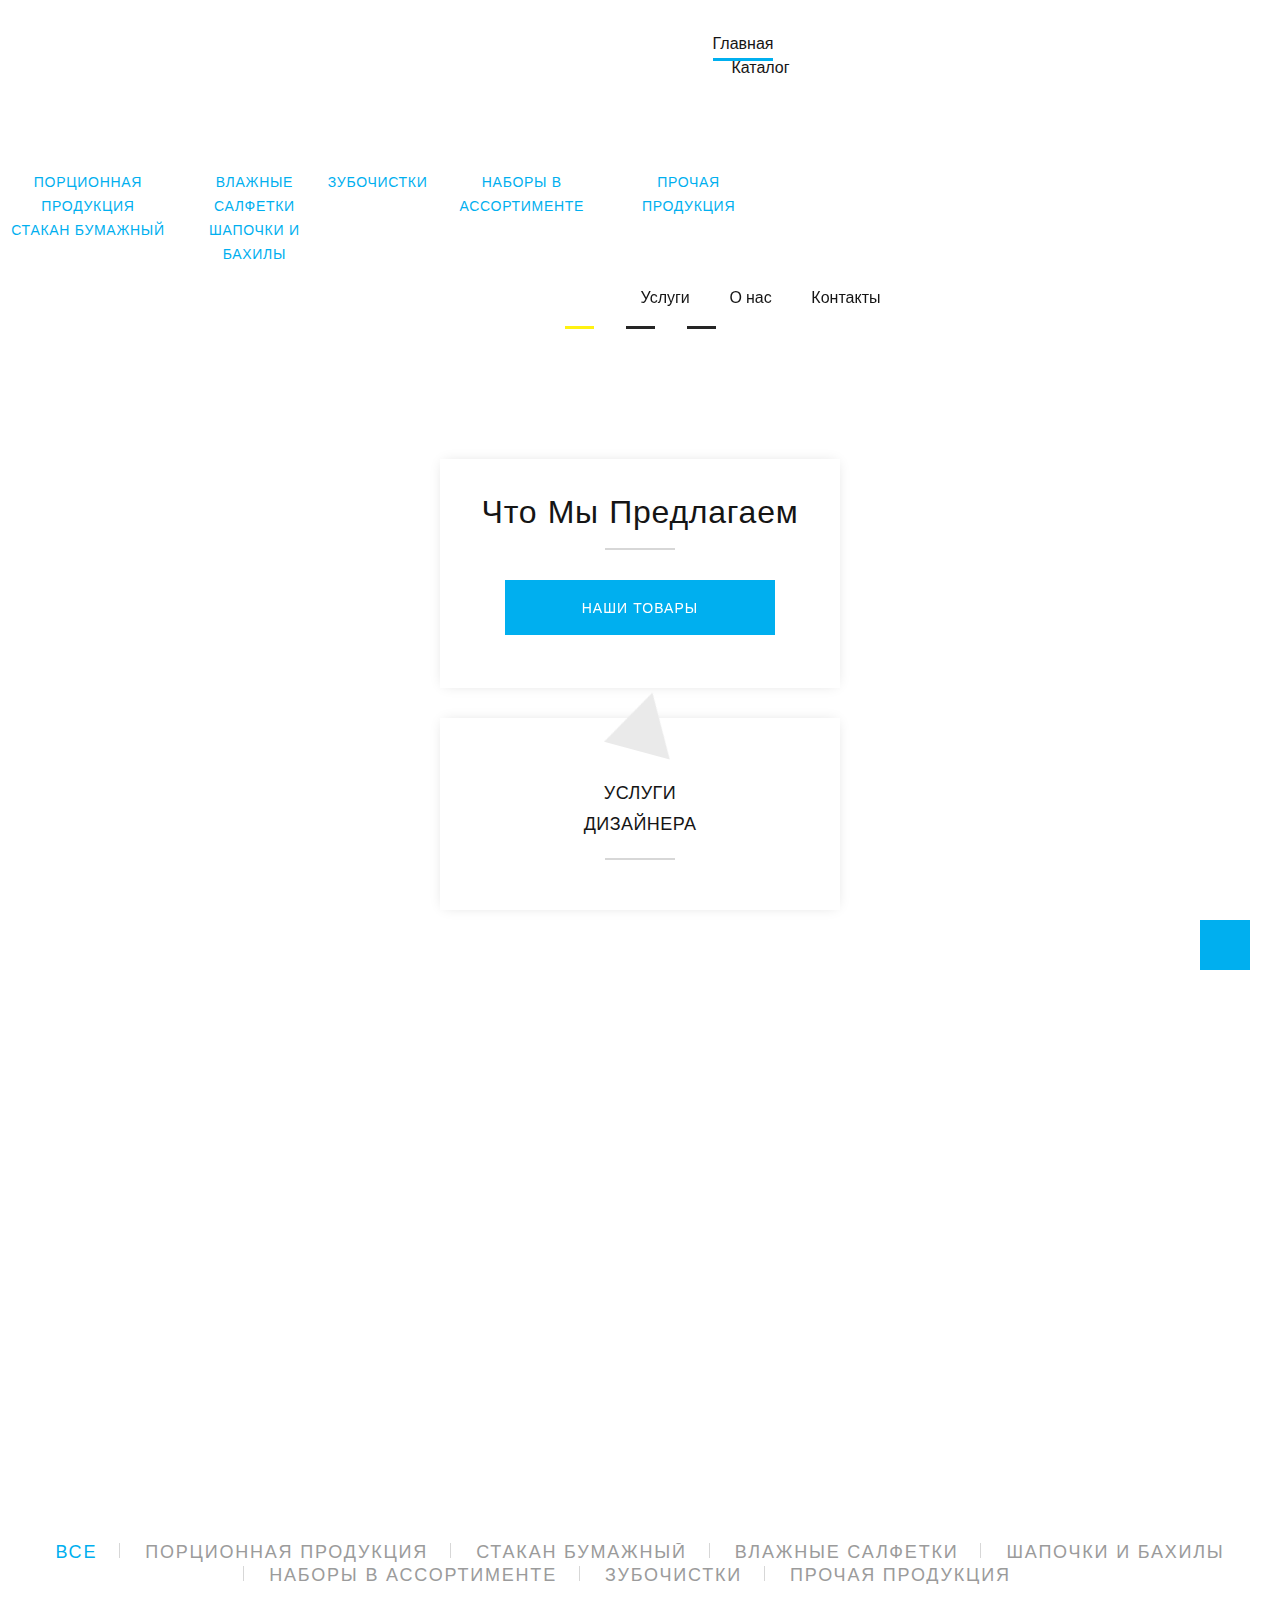
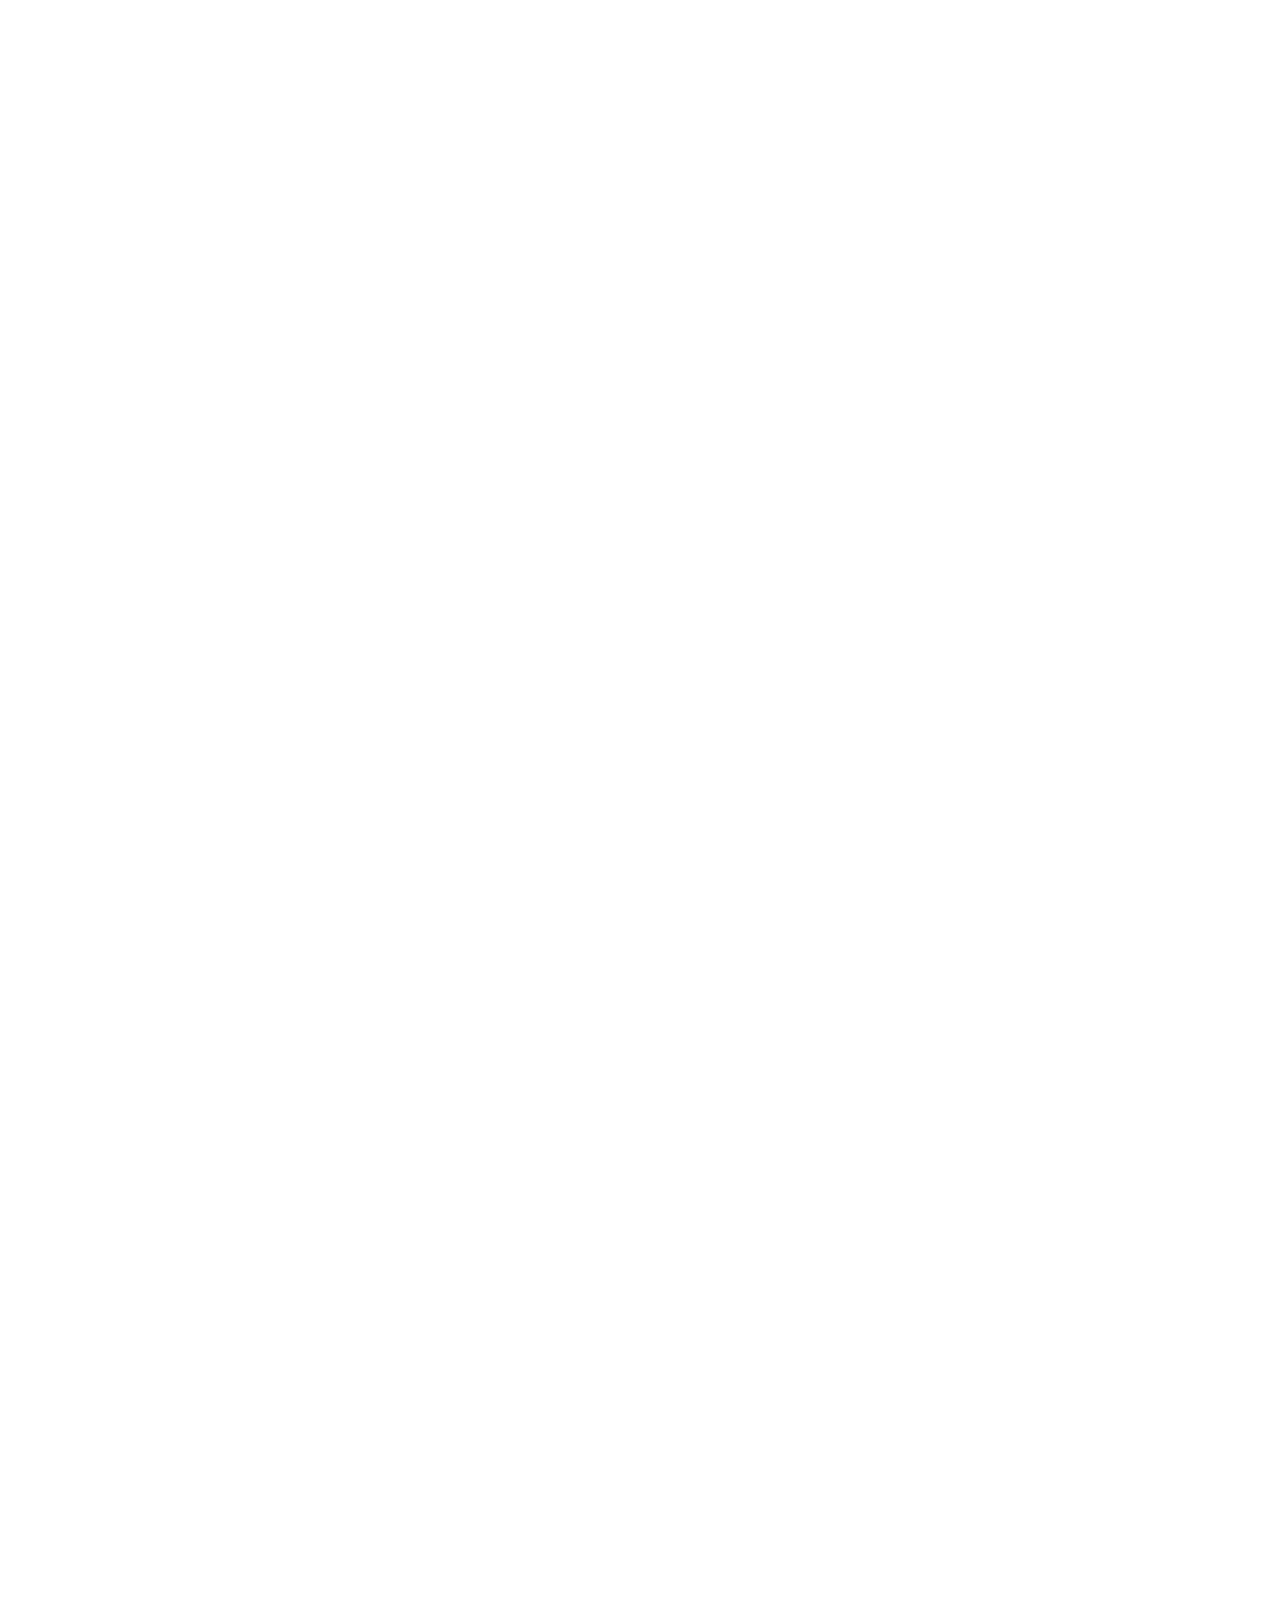
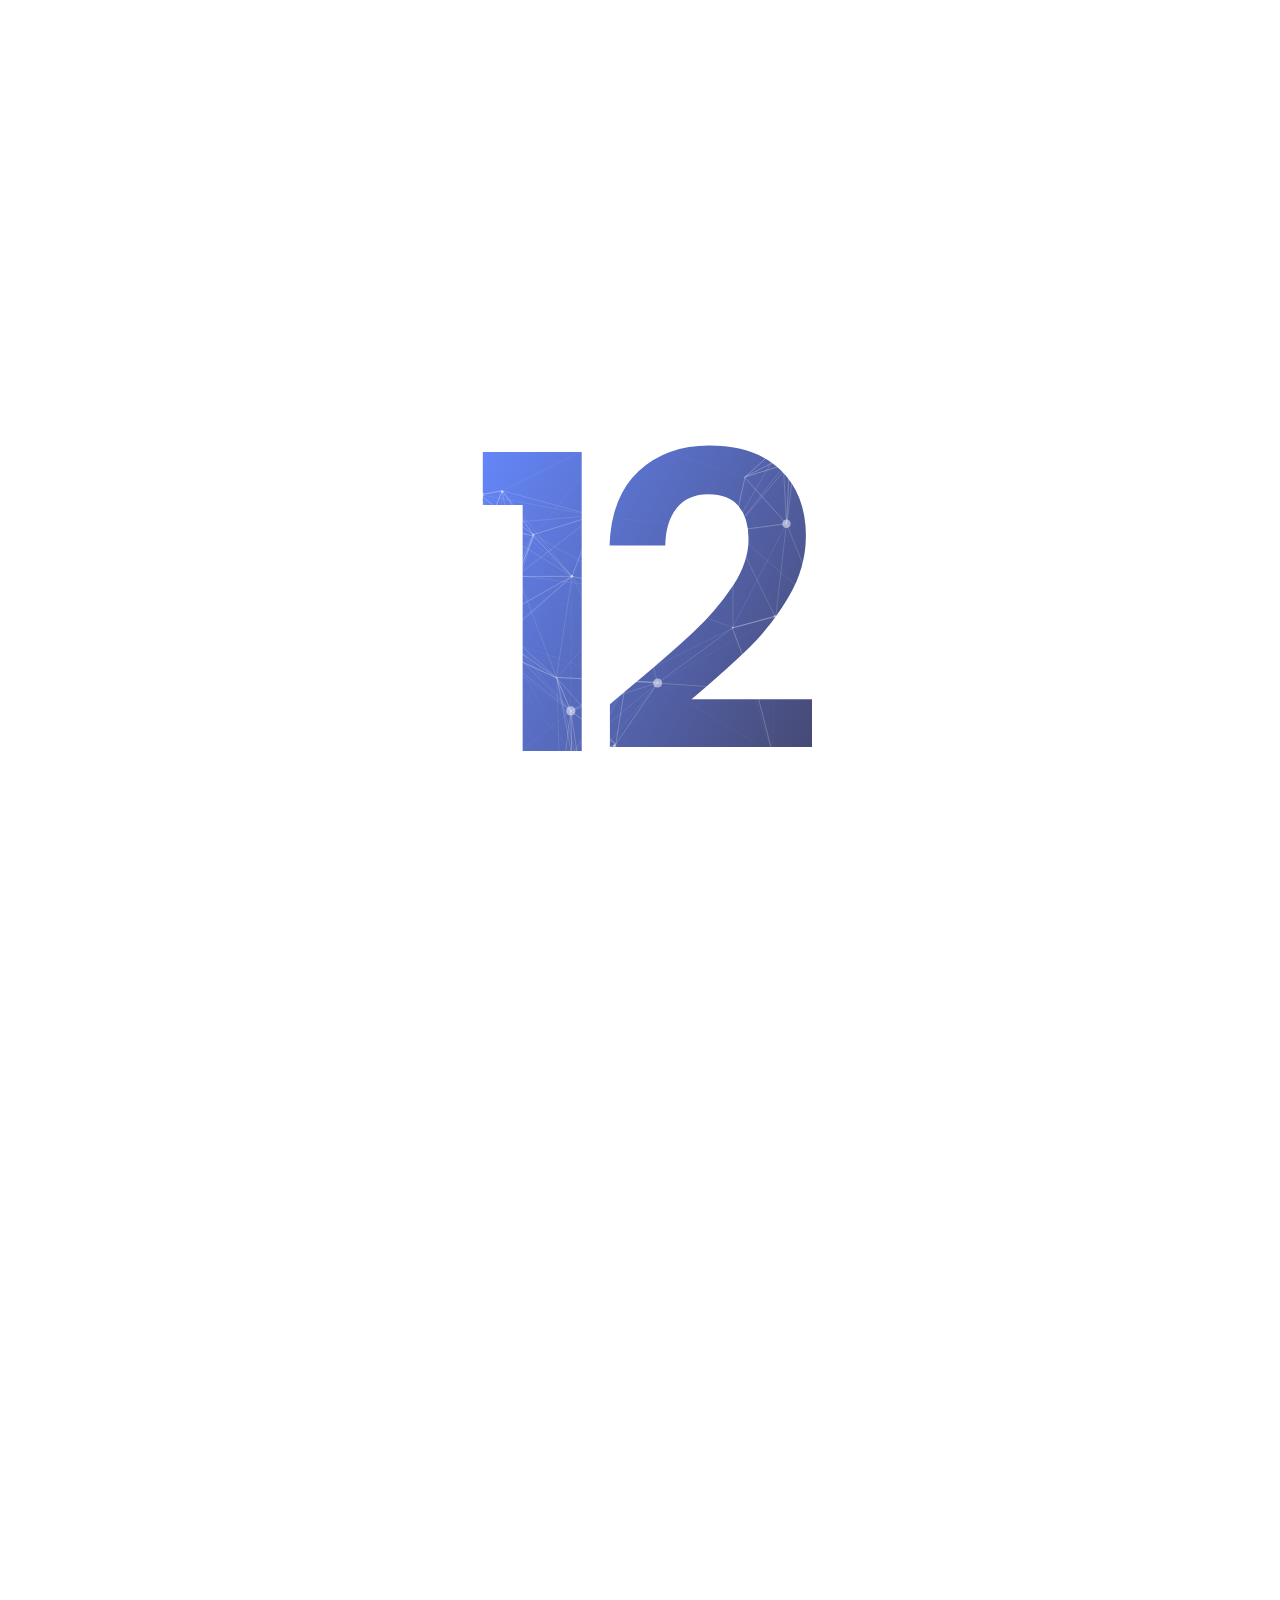
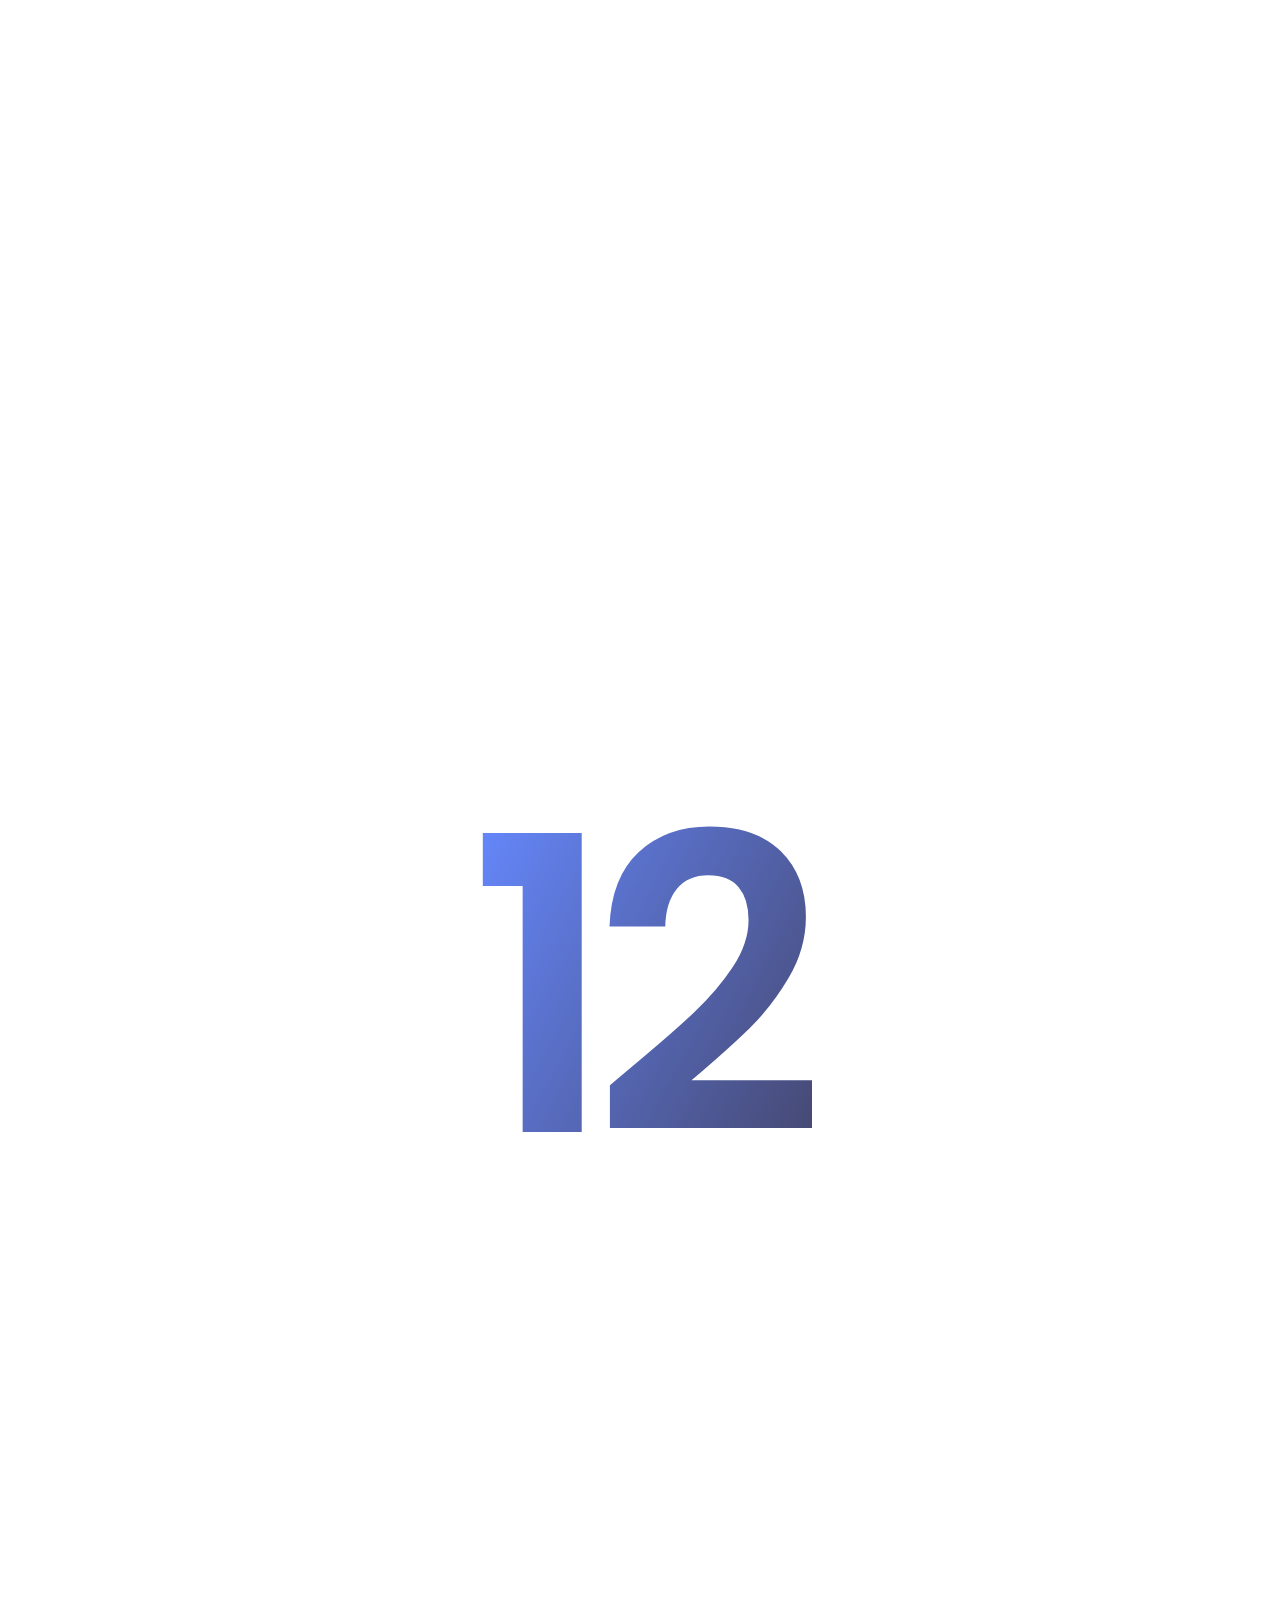
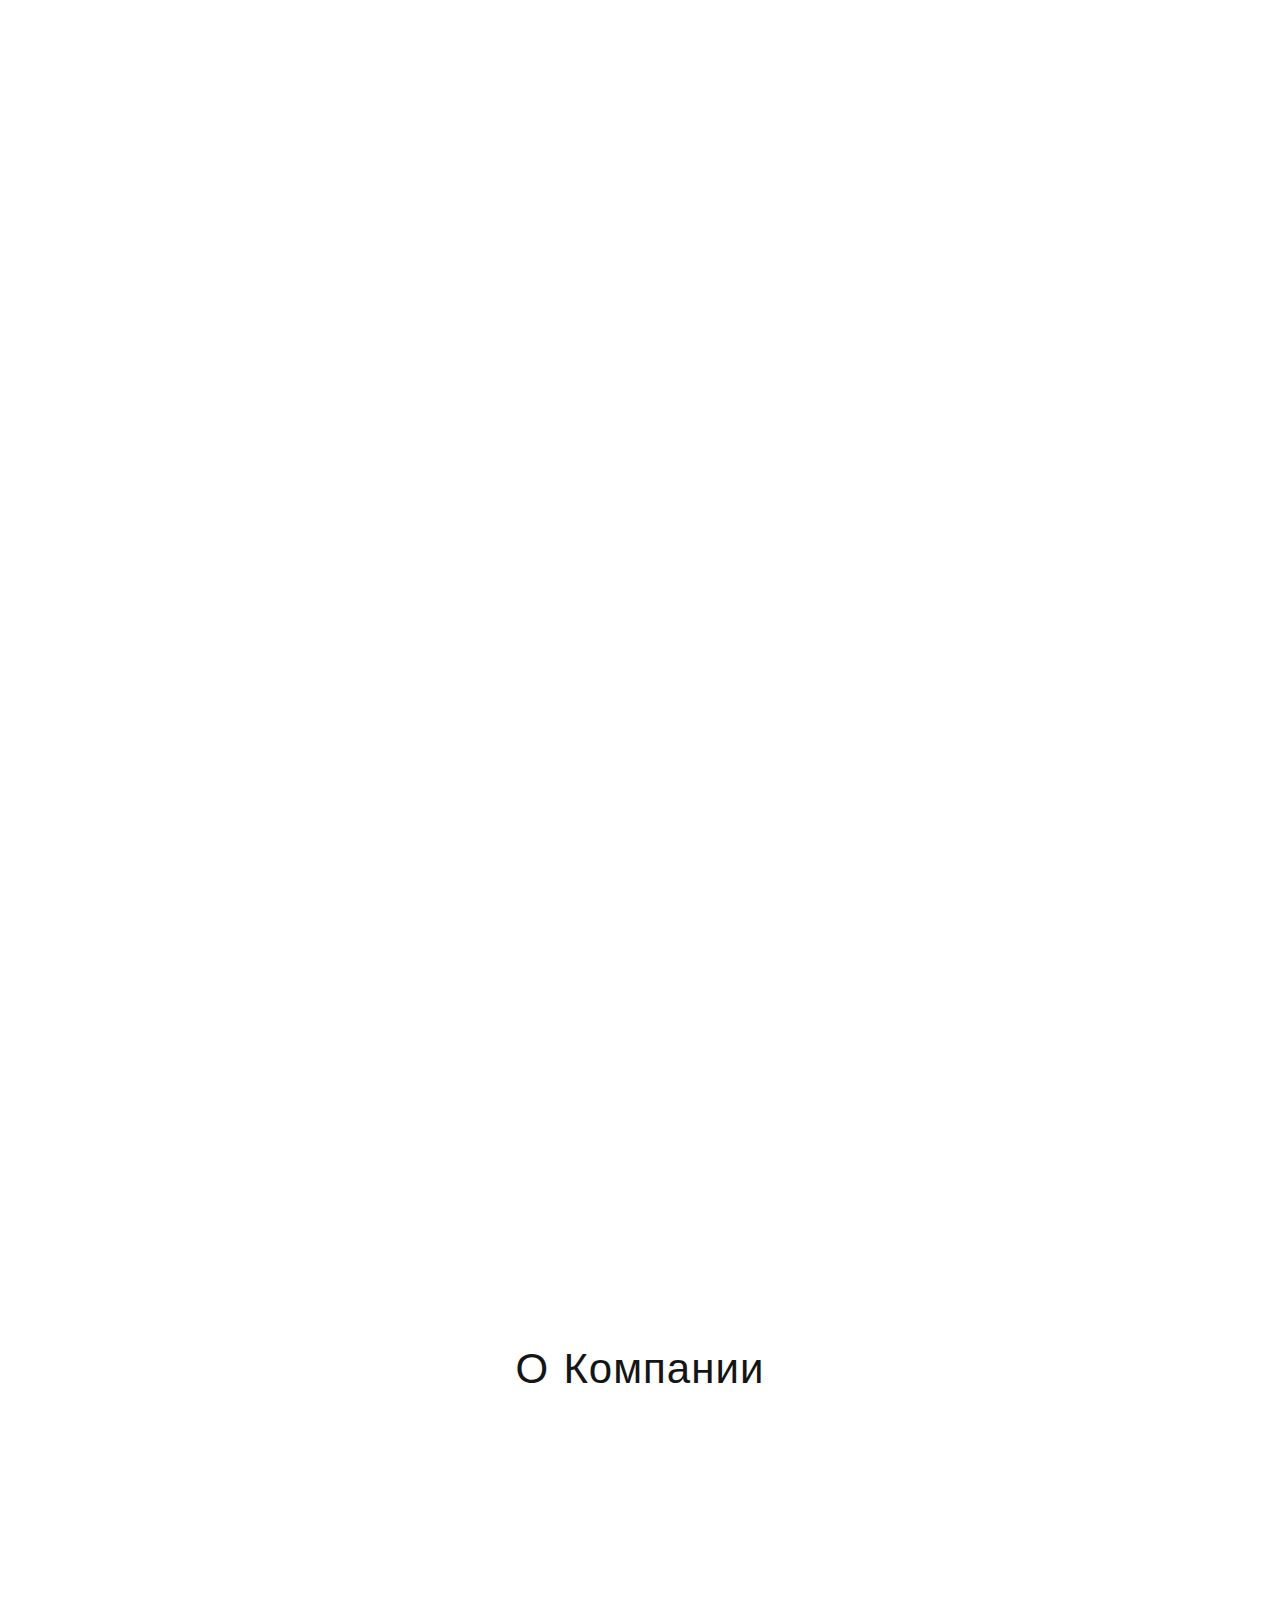
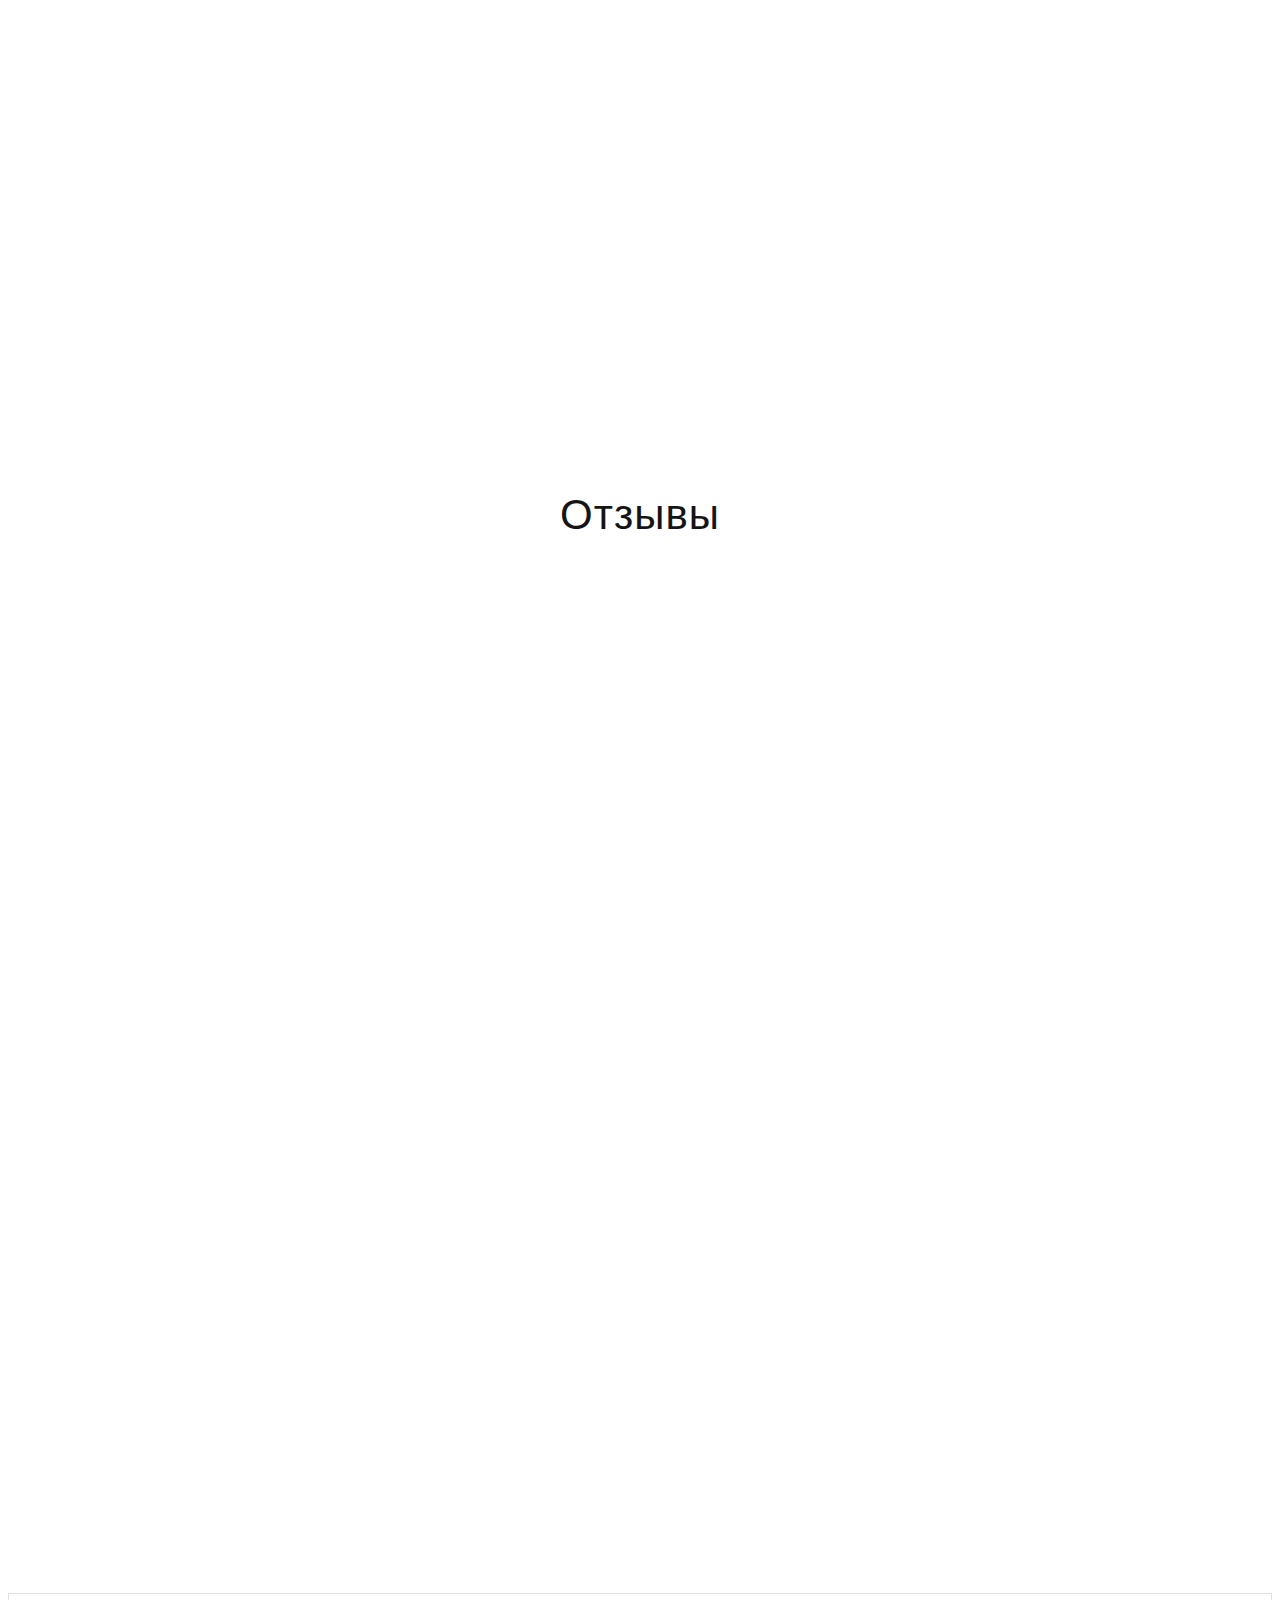
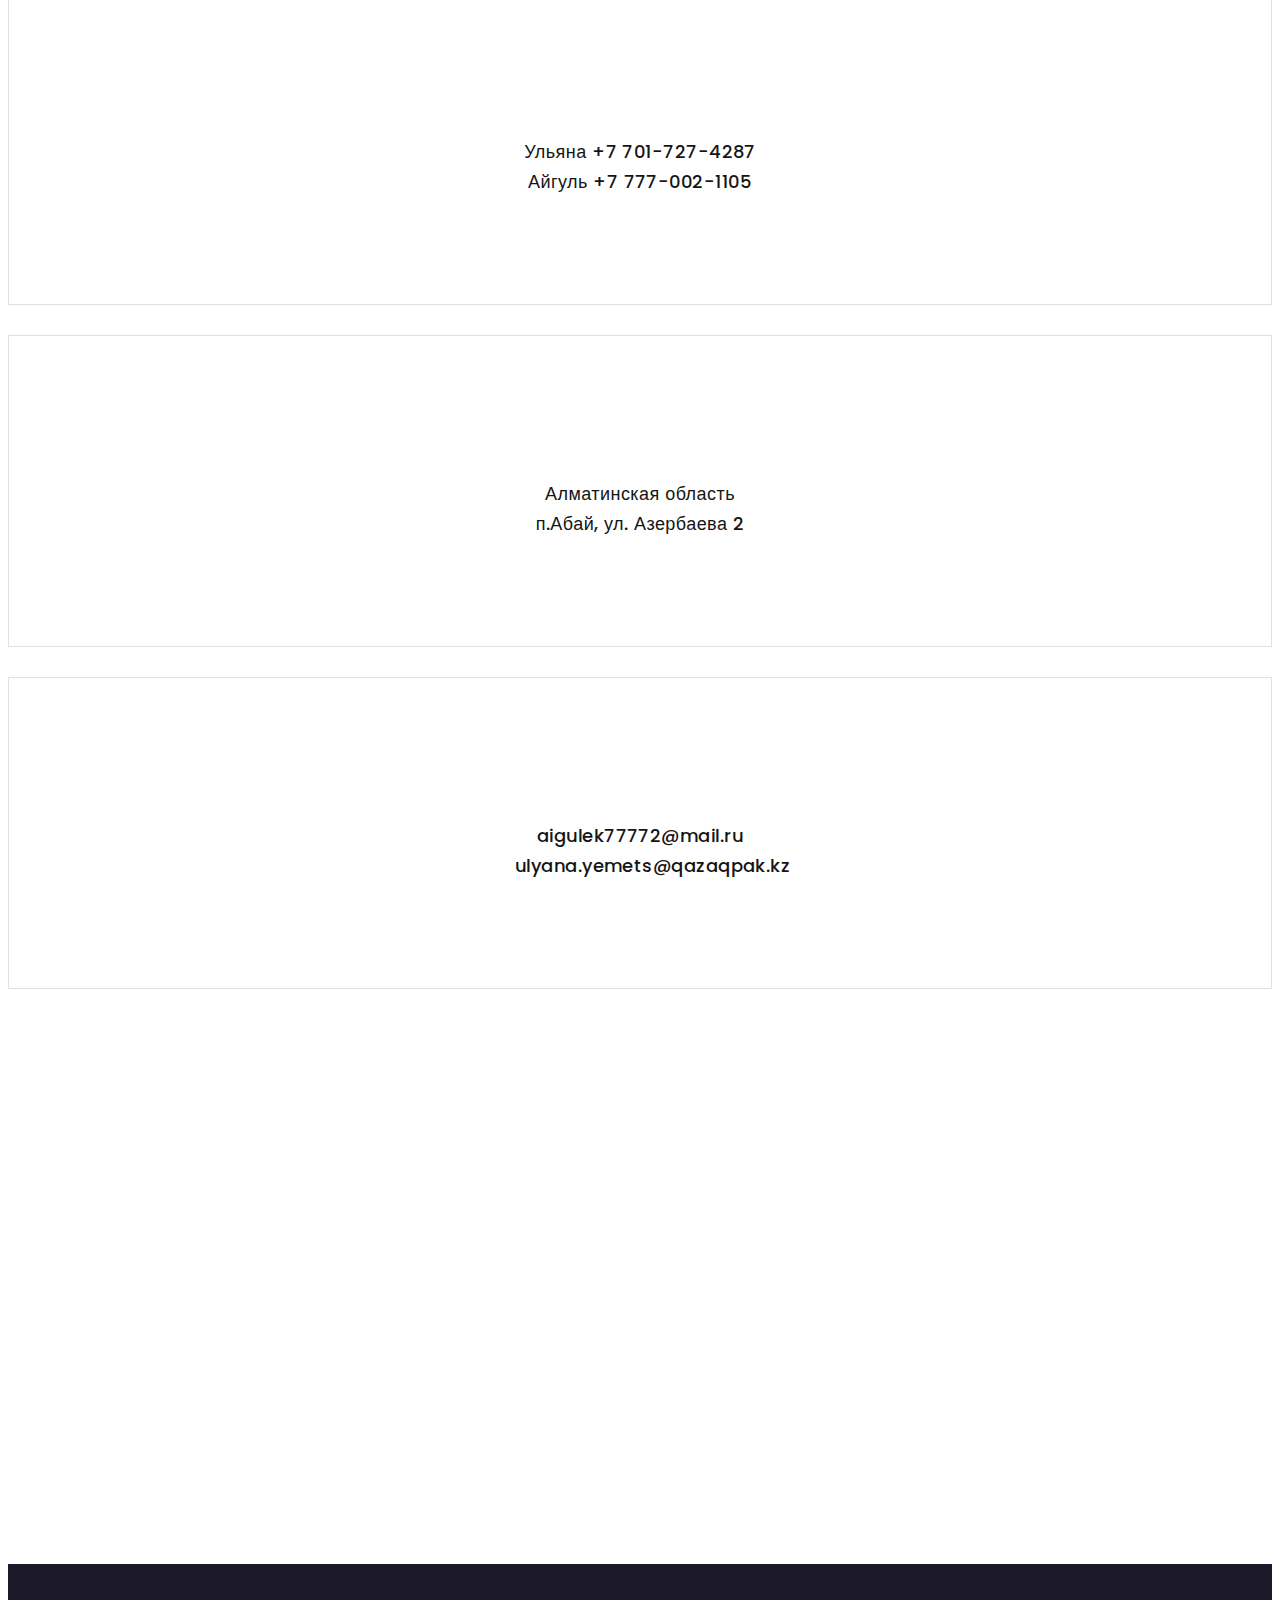
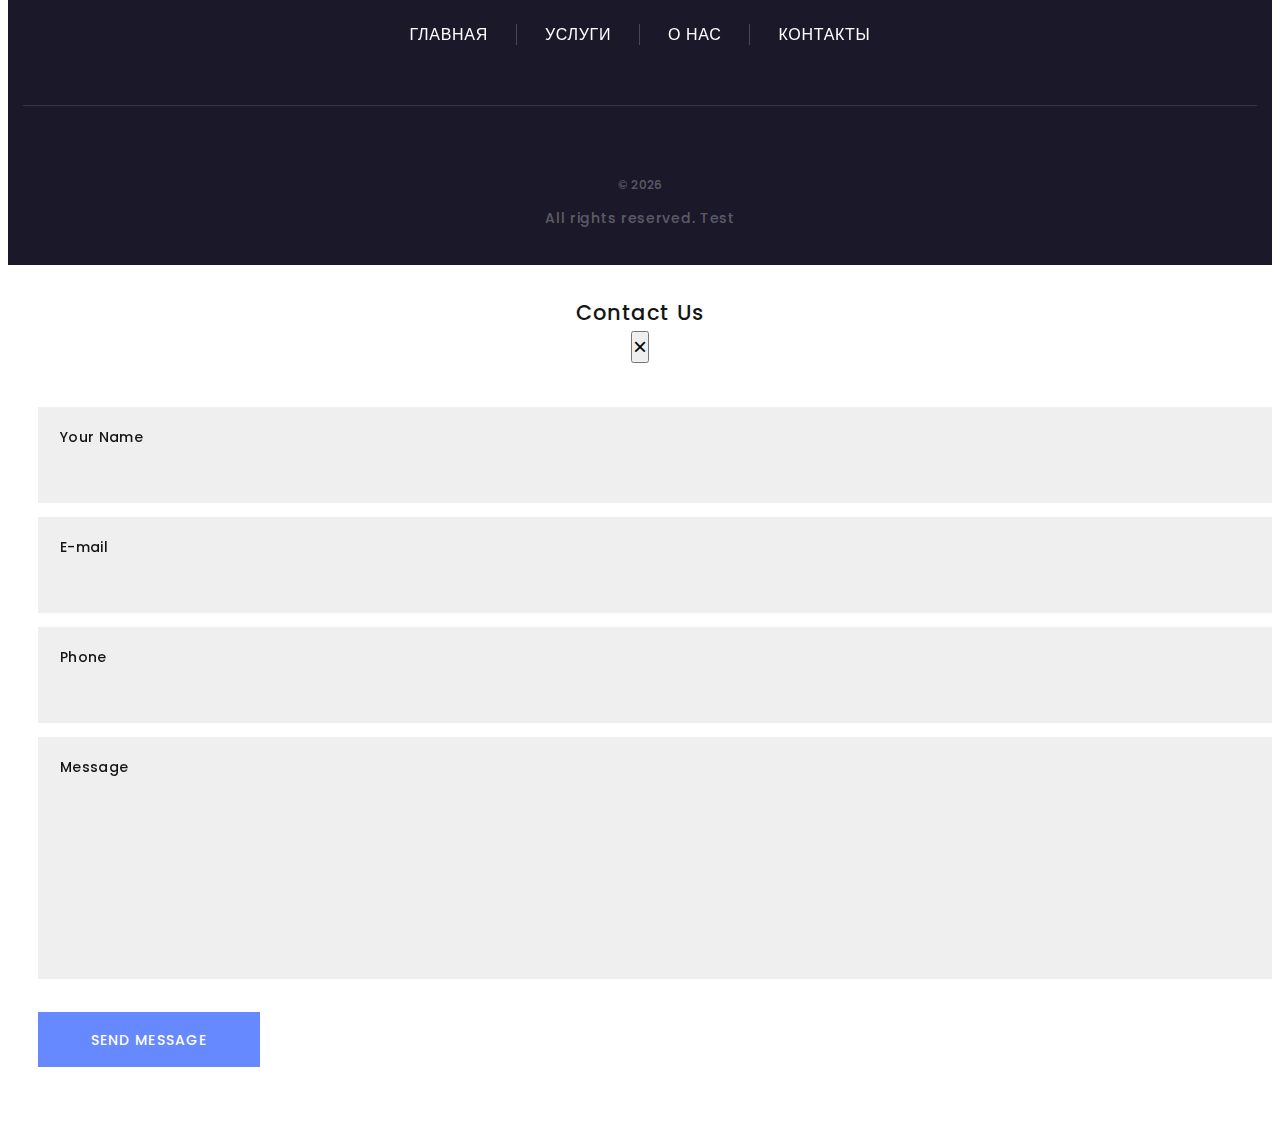
==== commit 887e8a32: "сделал тестовую версию" ====
--- a/index.html
+++ b/index.html
@@ -681,28 +681,28 @@
             <div class="row justify-content-center border-2-column offset-top-xl-26">
               <div class="col-9 col-sm-6">
                 <div class="counter-amy">
-                  <div class="counter-amy-number"><span class="counter animate__pulse infinite">100</span>
+                  <div class="counter-amy-number"><span class="counter animate__pulse infinite test100">100</span>
                   </div>
                   <h6 class="counter-amy-title">Более Поставщиков</h6>
                 </div>
               </div>
               <div class="col-9 col-sm-6">
                 <div class="counter-amy">
-                  <div class="counter-amy-number"><span class="counter">400</span>
+                  <div class="counter-amy-number"><span class="counter test400">400</span>
                   </div>
                   <h6 class="counter-amy-title">Покупателей</h6>
                 </div>
               </div>
               <div class="col-9 col-sm-6">
                 <div class="counter-amy">
-                  <div class="counter-amy-number"><span class="fa fa-usd counter animated"></span>
+                  <div class="counter-amy-number"><span class="fa fa-usd counter animated testDollar"></span>
                   </div>
                   <h6 class="counter-amy-title">Цены от производителя</h6>
                 </div>
               </div>
               <div class="col-9 col-sm-6">
                 <div class="counter-amy">
-                  <div class="counter-amy-number"><span class="counter animated">100%</span>
+                  <div class="counter-amy-number"><span class="counter animated test10">100%</span>
                   </div>
                   <h6 class="counter-amy-title">Высокое качество</h6>
                 </div>
--- a/css/style.css
+++ b/css/style.css
@@ -15,6 +15,32 @@
   line-height: 24px;
   padding: 6px 16px;
 } */
+
+
+
+.test100 {
+	-webkit-text-fill-color: transparent;
+	background: linear-gradient(-62deg, #45476f, #6689ff);
+	-webkit-background-clip: text;
+	font-size: 70px;
+}
+
+.test400 {
+	-webkit-text-fill-color: transparent;
+  background: linear-gradient(-62deg, #45476f, #6689ff);
+  -webkit-background-clip: text;
+  font-size: 84px;
+}
+
+.testDollar {
+	font-size: 69px;
+	margin-bottom: 5px;
+}
+
+.test10 {
+	font-size: 64px;
+}
+
 
 .rd-navbar-static .rd-navbar-dropdown li.focus>a,
 .rd-navbar-static .rd-navbar-dropdown li.opened>a,
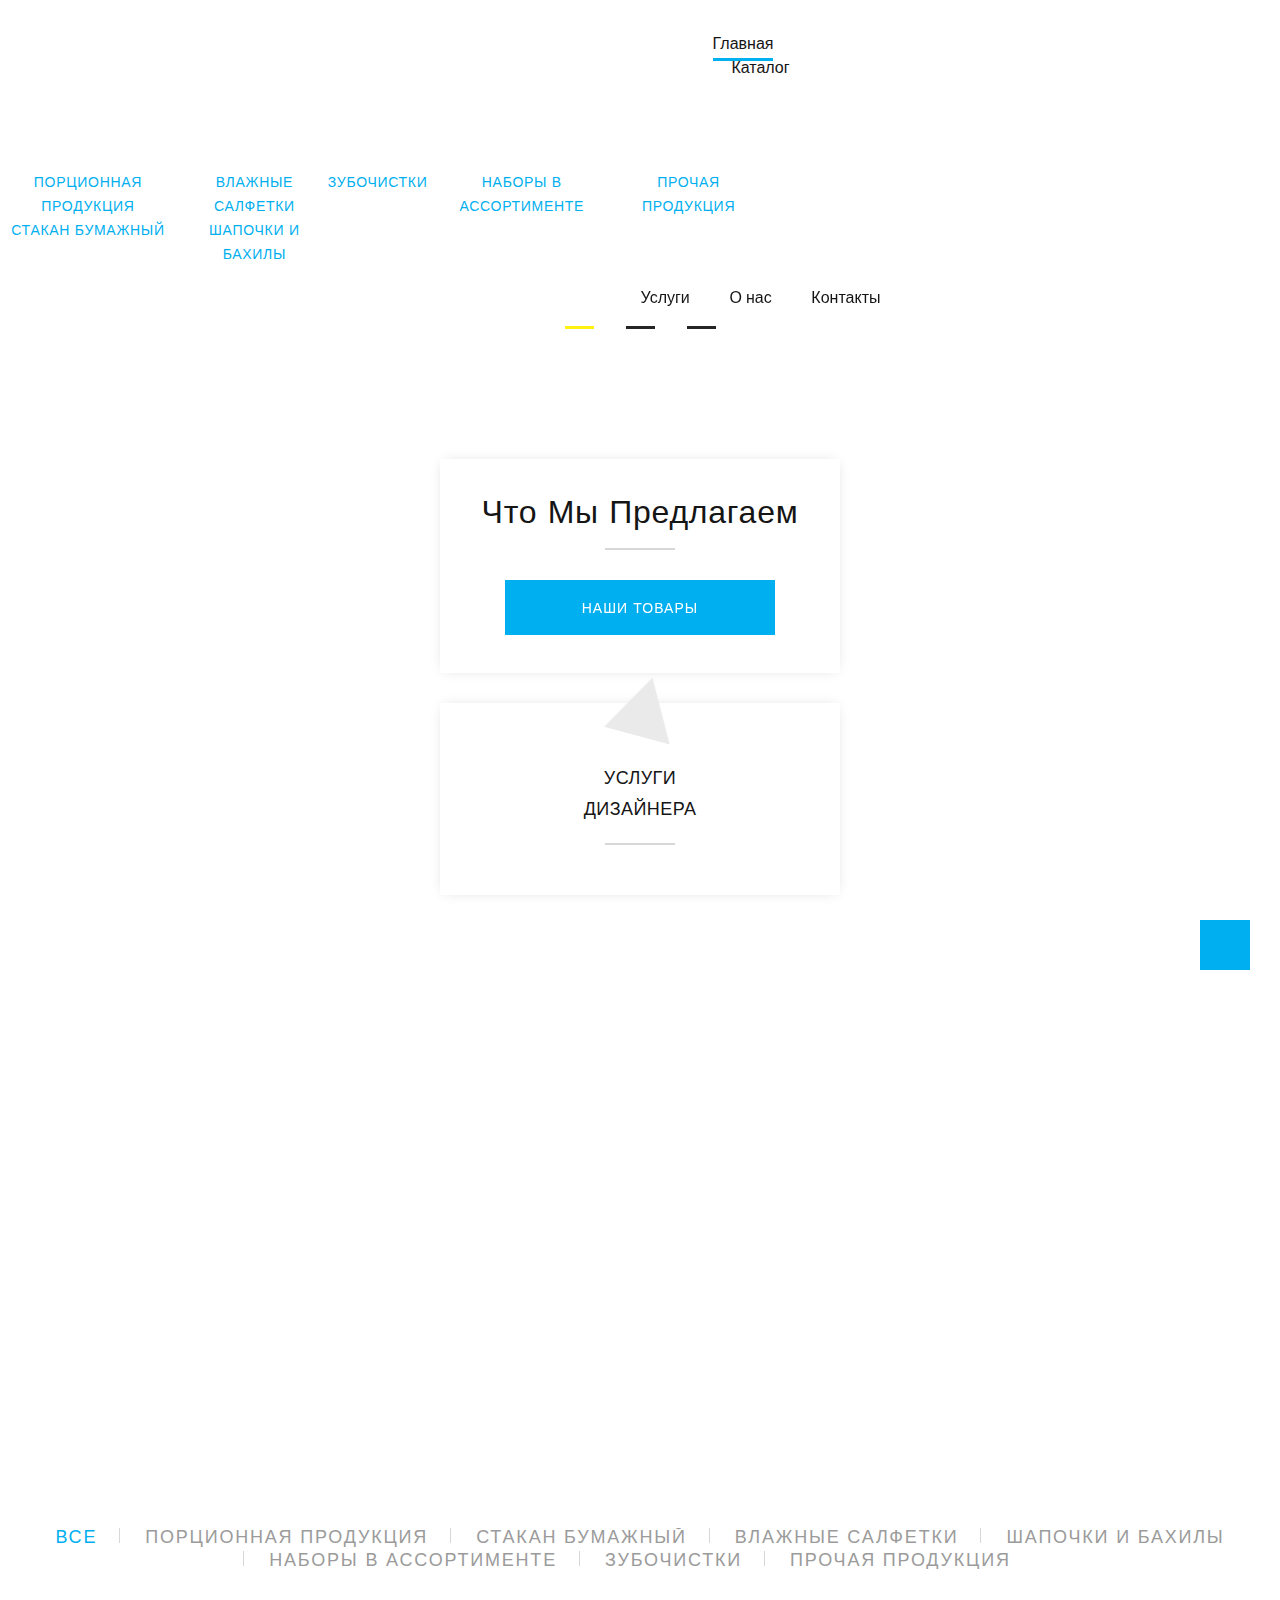
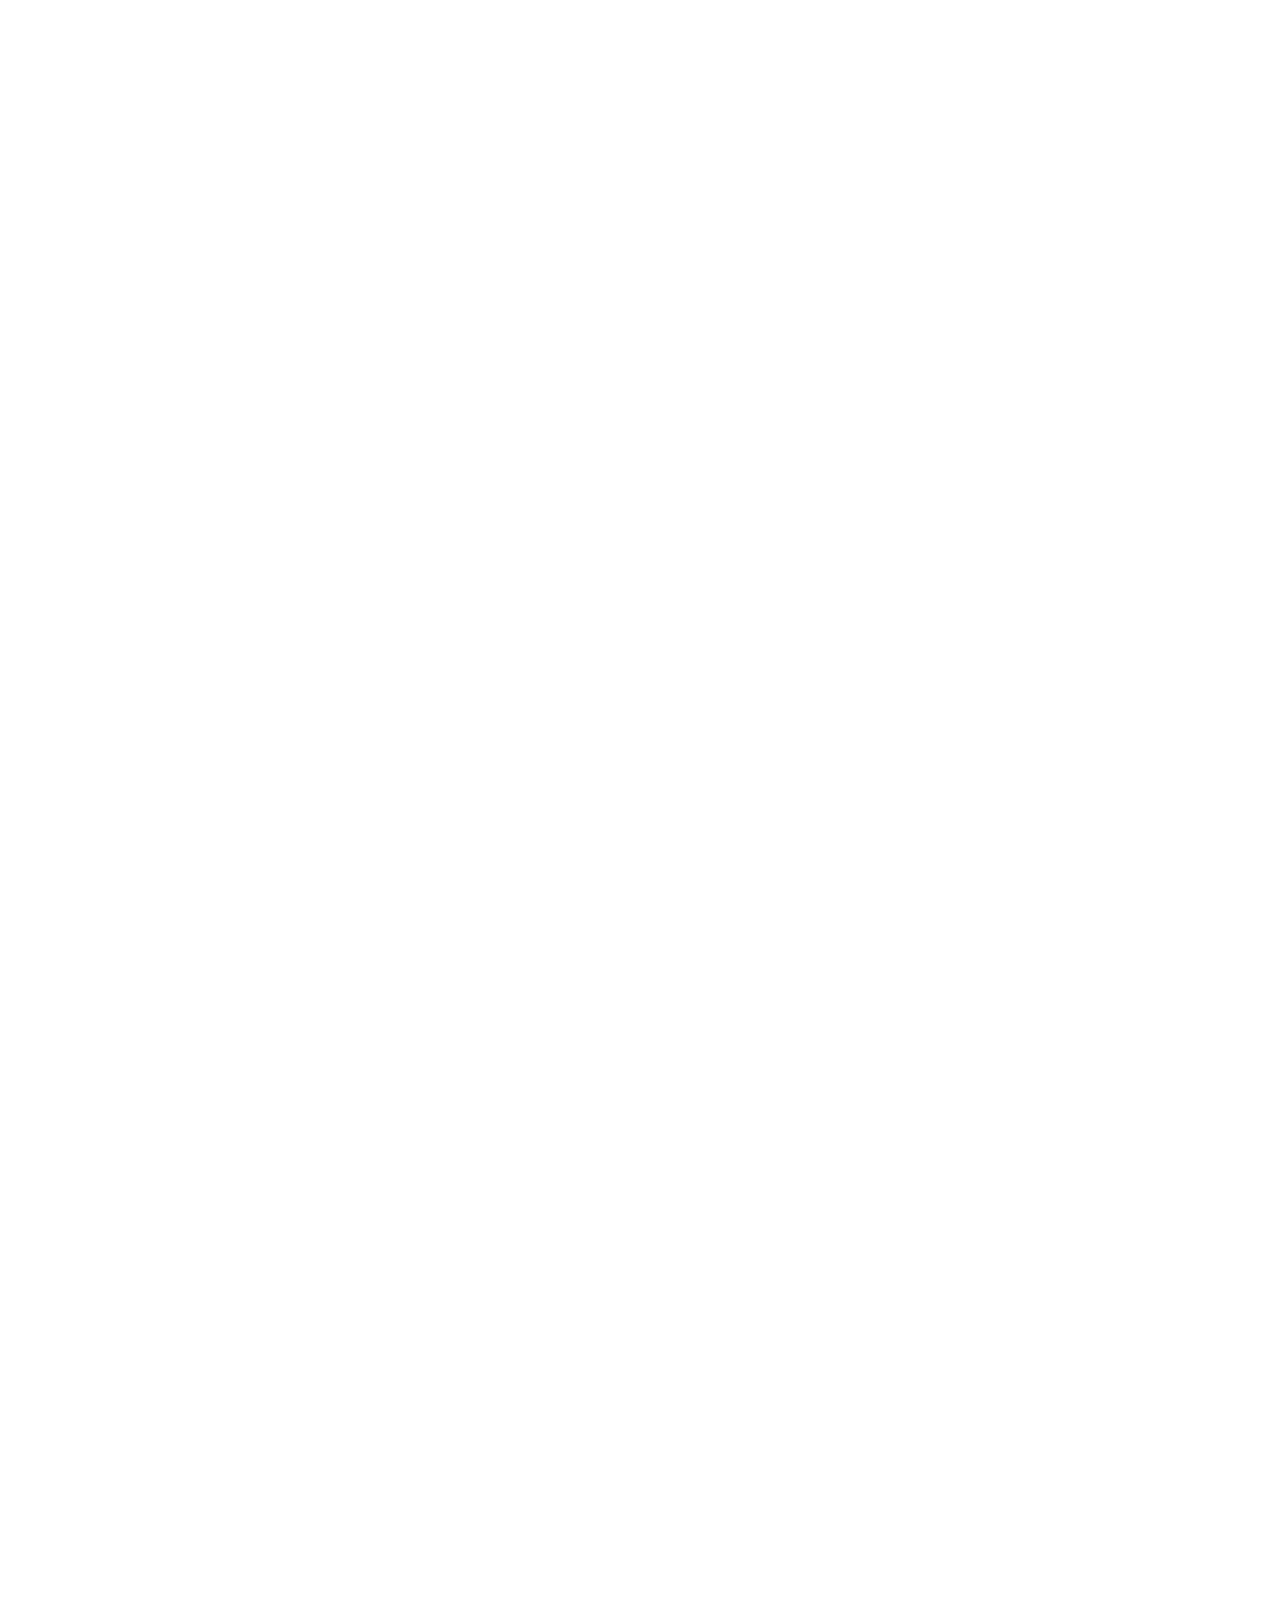
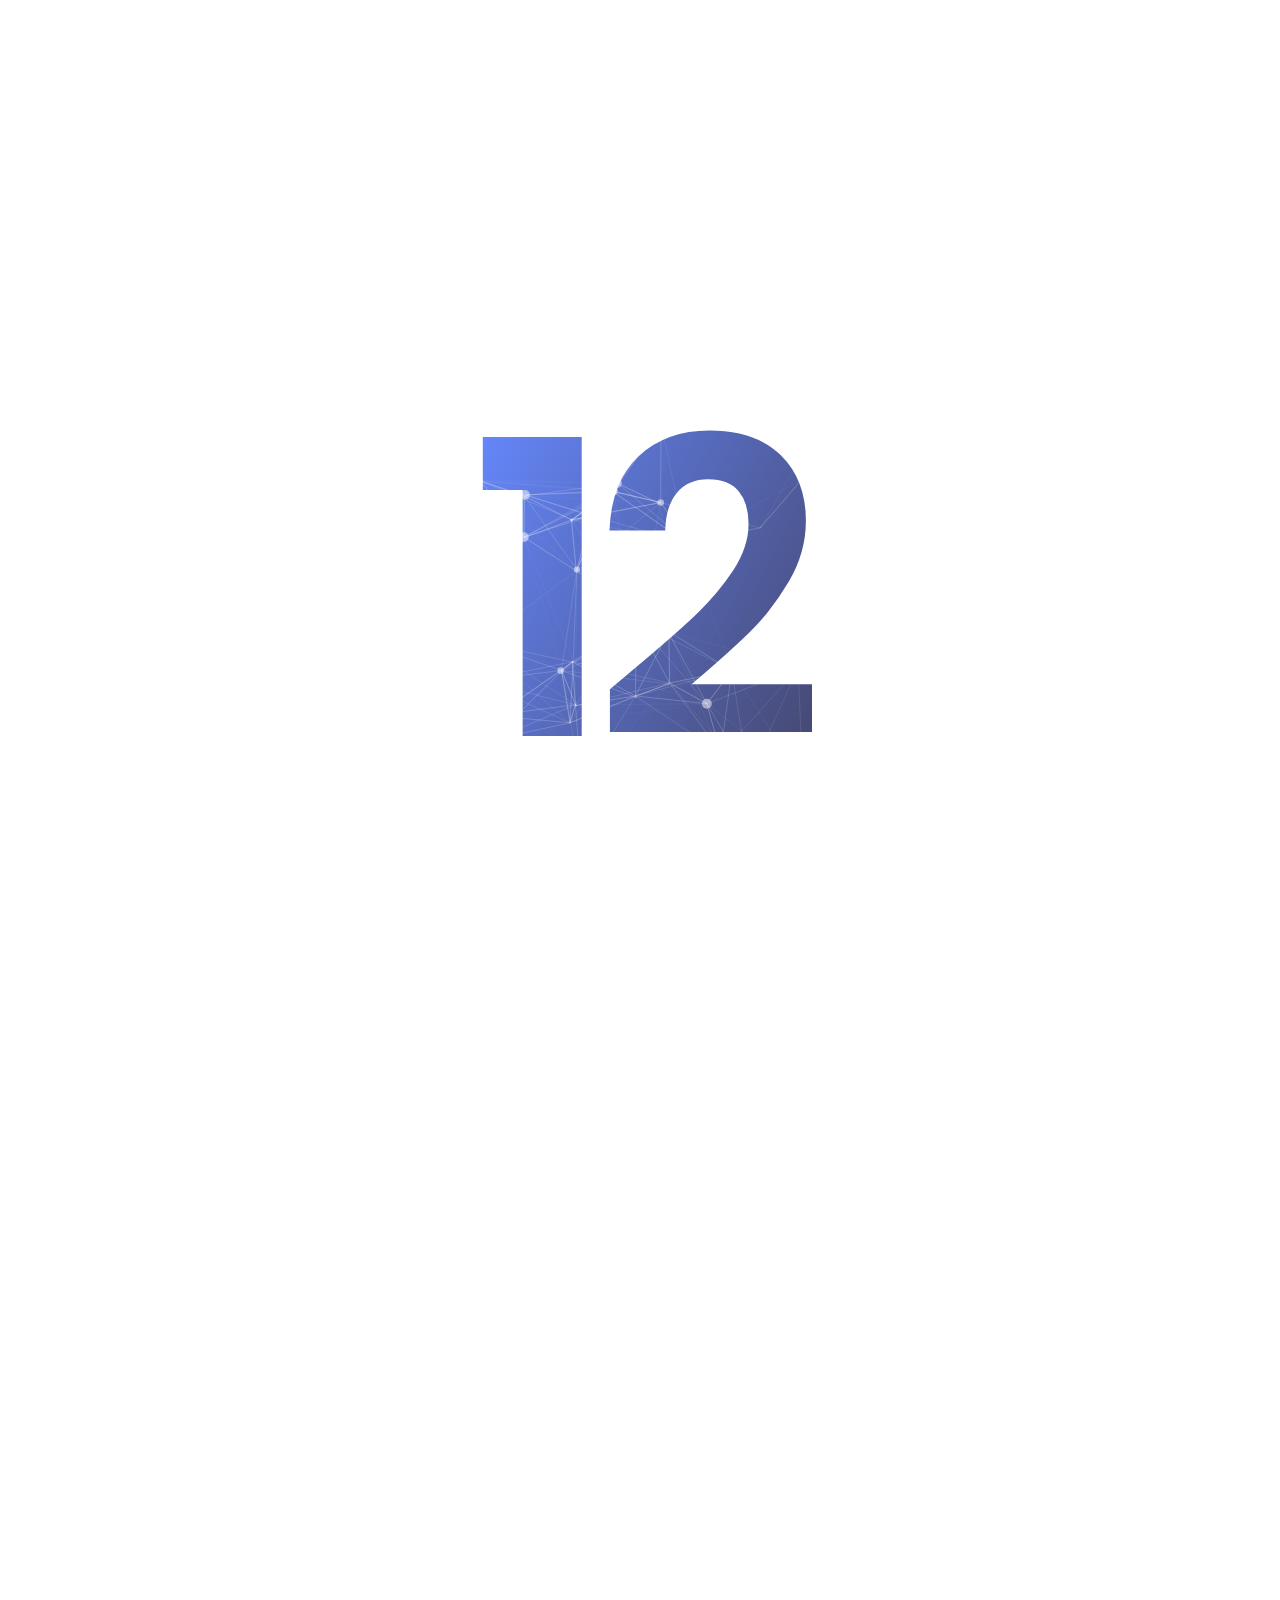
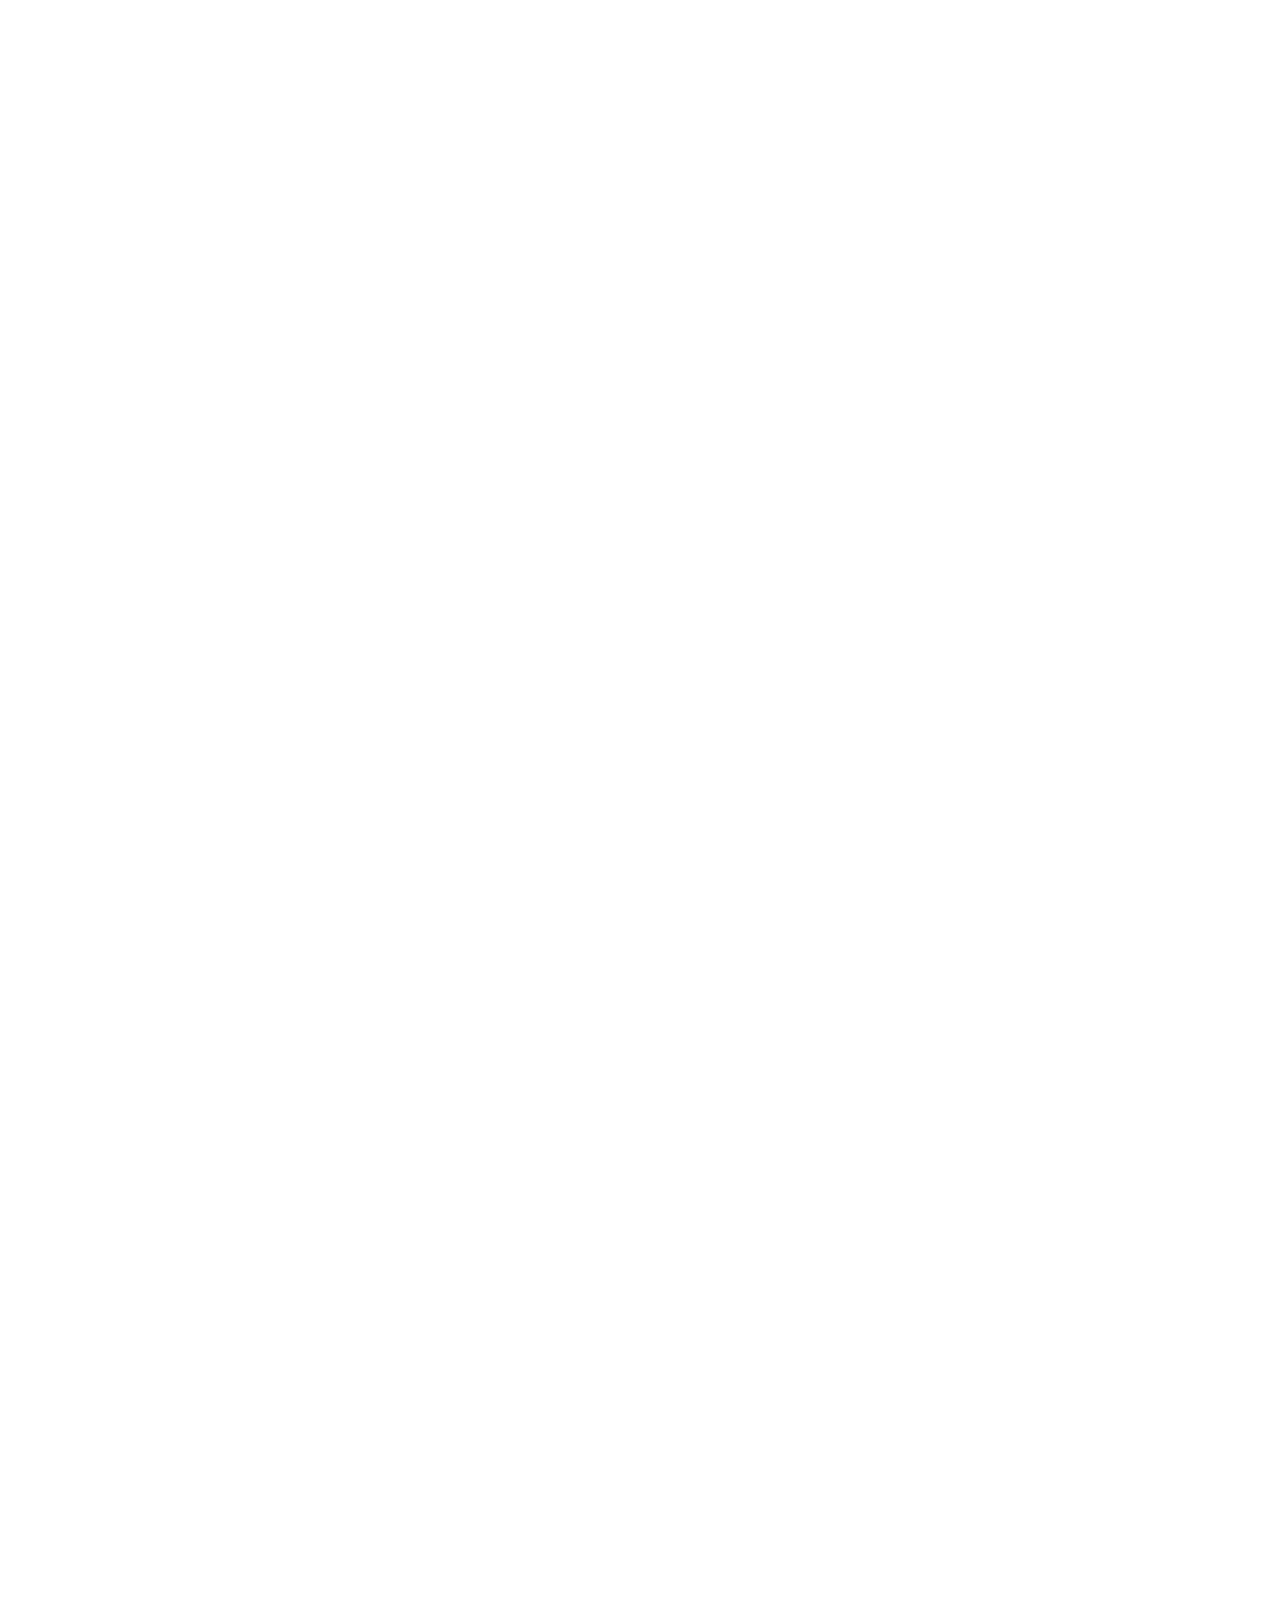
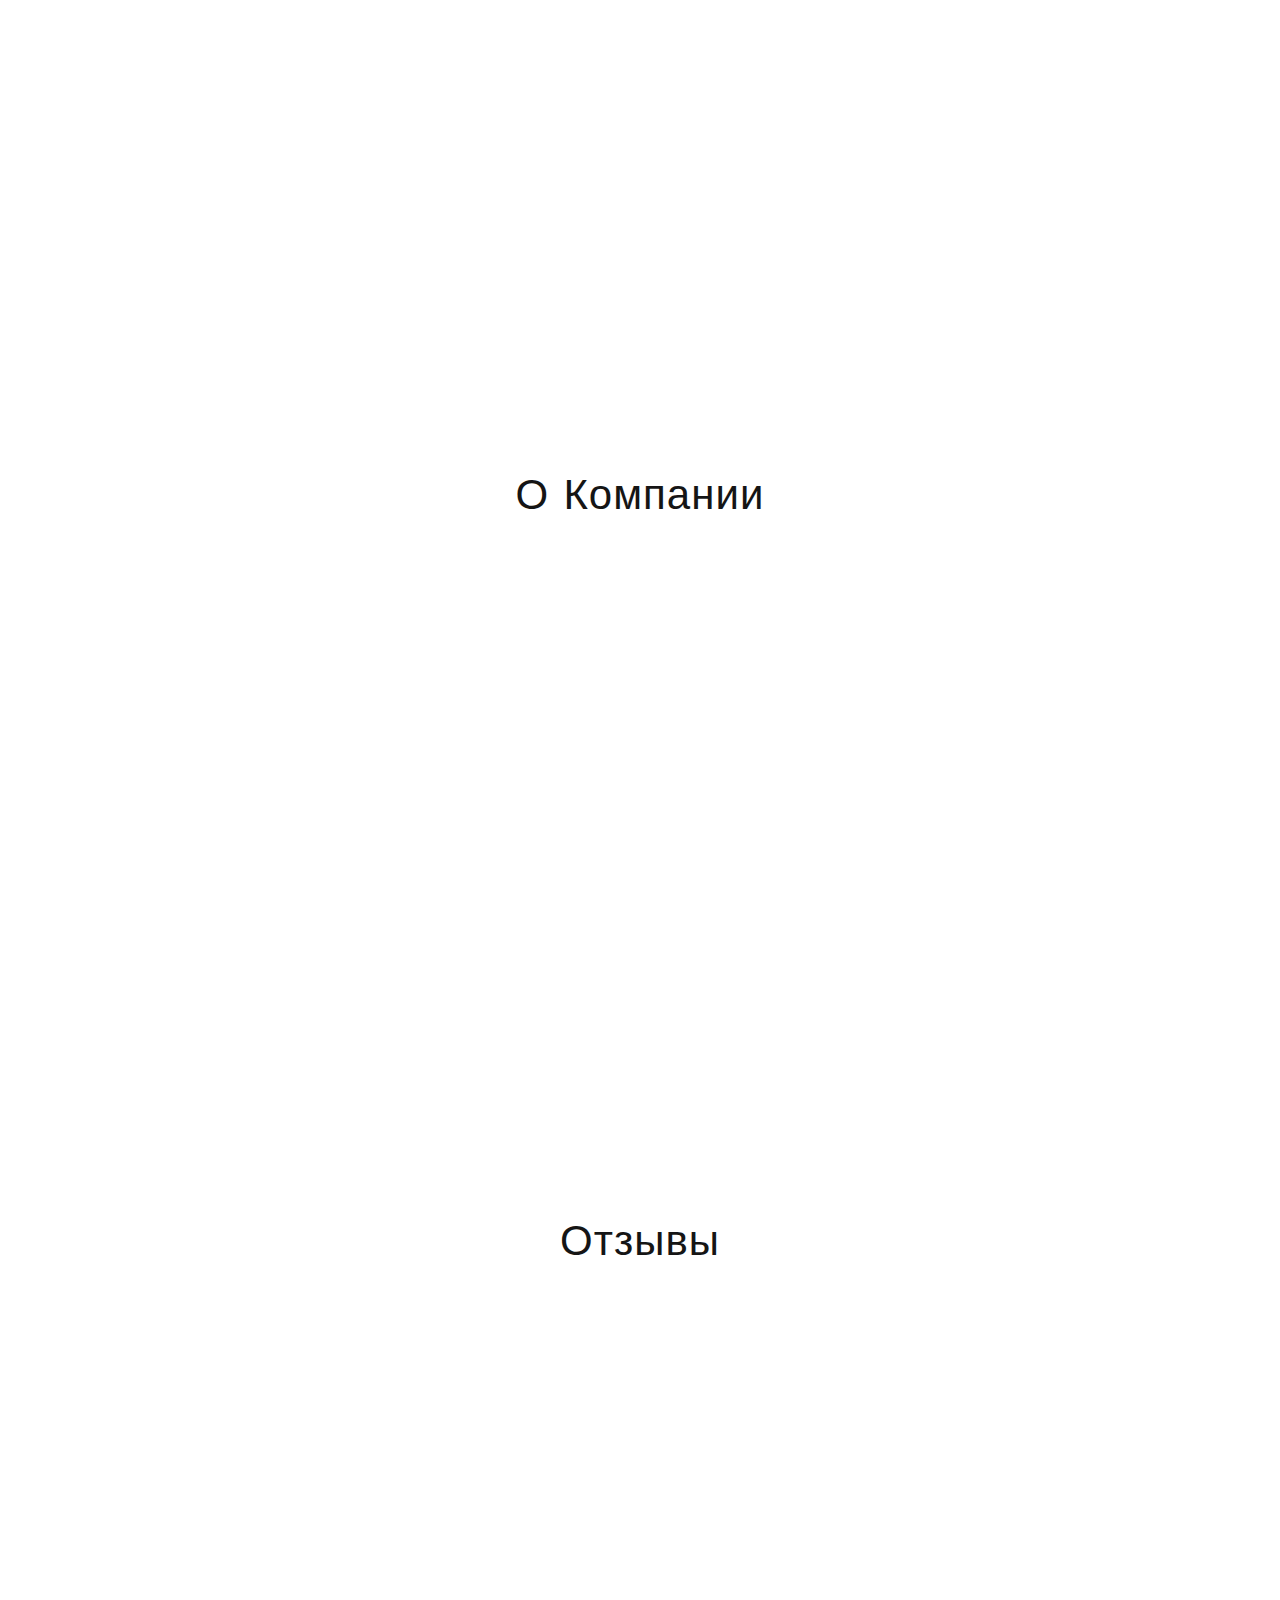
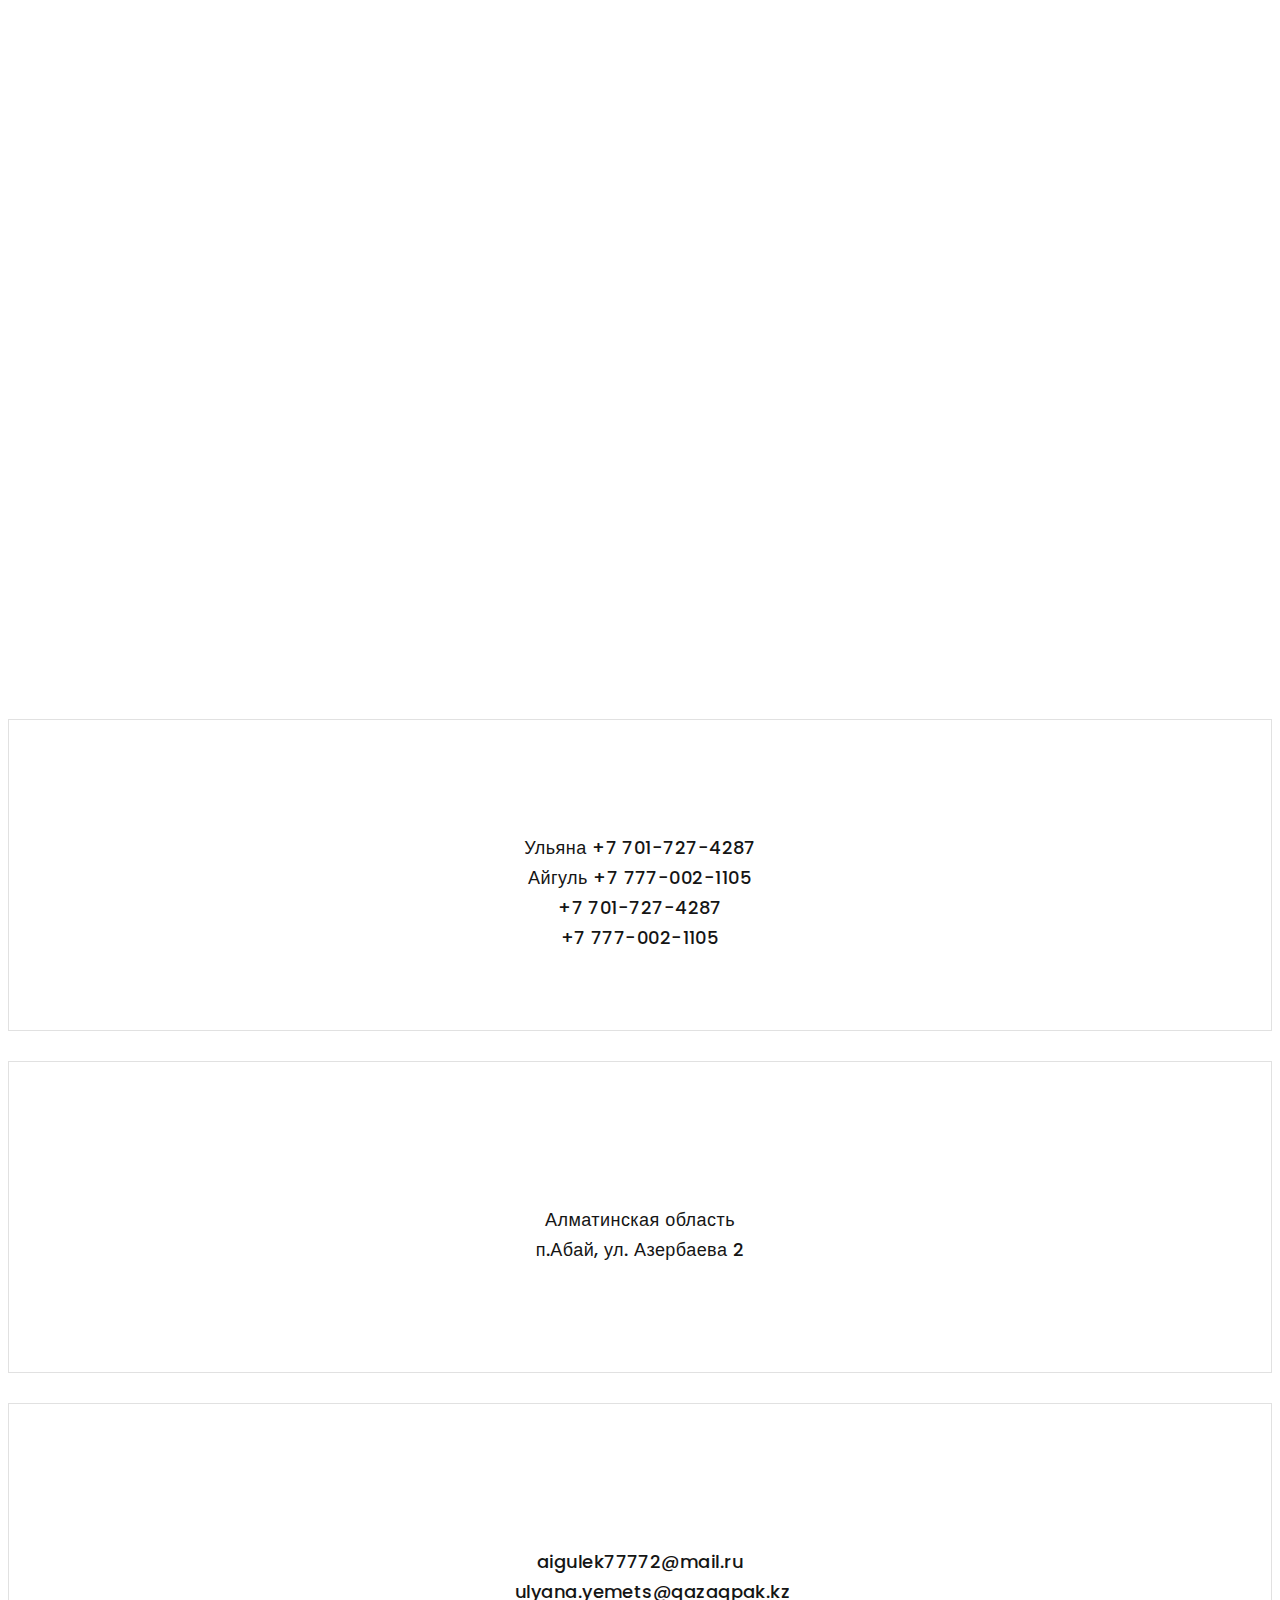
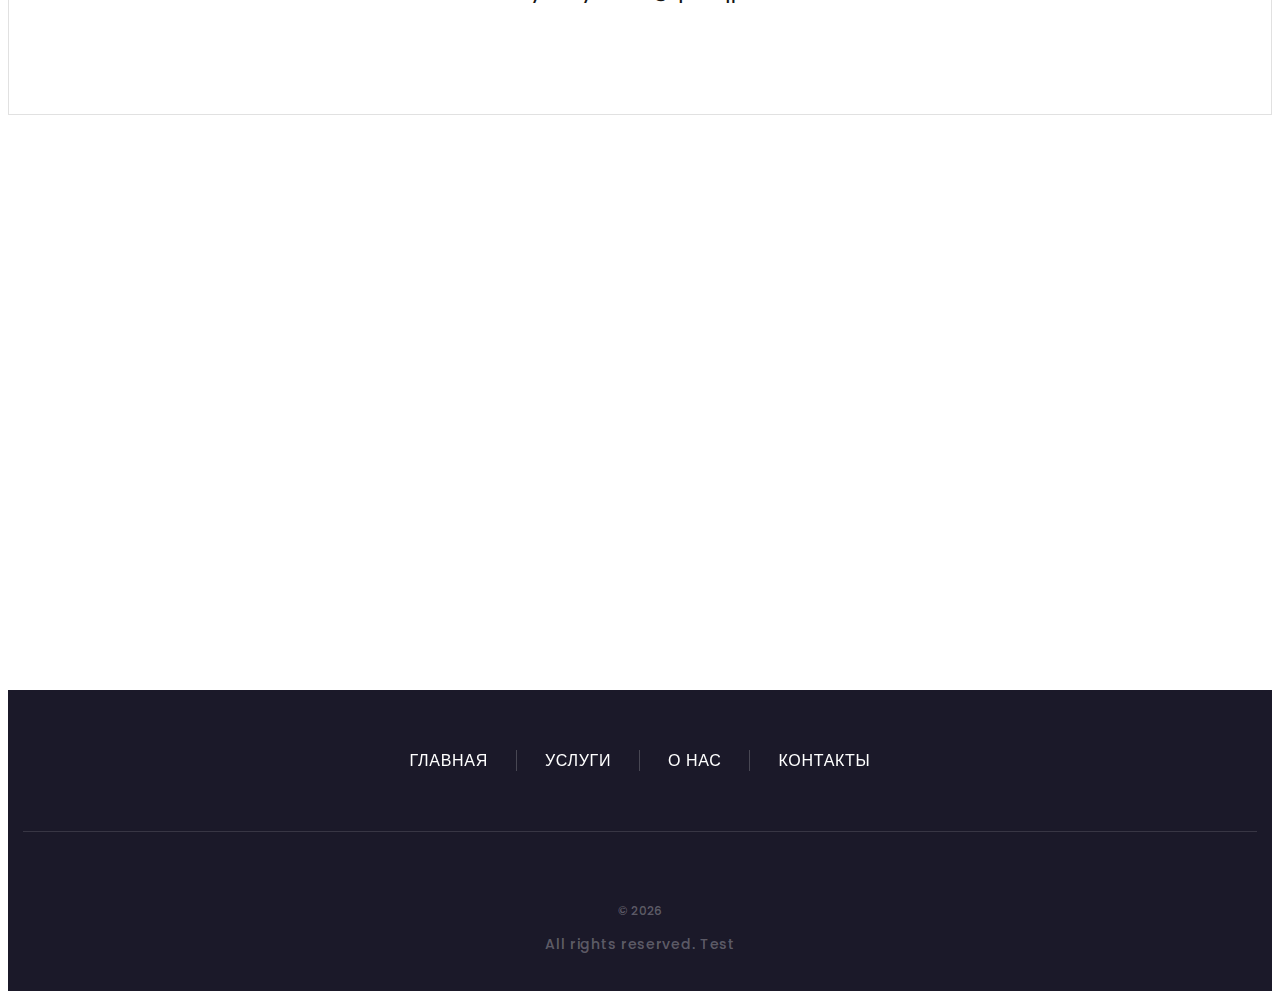
==== commit a82760e2: "Удалил лишний мусор" ====
--- a/index.html
+++ b/index.html
@@ -1,14 +1,14 @@
 <!DOCTYPE html>
-<html class="wide wow-animation" lang="en">
+<html class="wide wow-animation" lang="ru">
 
 <head>
-  <title>Home</title>
+  <title>ТОО «Qazaq-Pak»</title>
   <meta name="format-detection" content="telephone=no">
   <meta name="viewport"
     content="width=device-width, height=device-height, initial-scale=1.0, maximum-scale=1.0, user-scalable=0">
   <meta http-equiv="X-UA-Compatible" content="IE=edge">
   <meta charset="utf-8">
-  <!-- <link rel="icon" href="images/favicon.ico" type="image/x-icon">-->
+  <link rel="icon" href="images/favicon.png" type="image/x-icon">
   <!-- Stylesheets-->
   <link rel="stylesheet" type="text/css"
     href="//fonts.googleapis.com/css?family=Poppins:400,500,600%7CTeko:300,400,500%7CMaven+Pro:500">
@@ -17,30 +17,9 @@
   <link rel="stylesheet" href="itc-slider.css">
   <link rel="stylesheet" href="css/style.css">
   <link rel="stylesheet" href="css/rd-navbar.css">
-  <style>
-    .ie-panel {
-      display: none;
-      background: #212121;
-      padding: 10px 0;
-      box-shadow: 3px 3px 5px 0 rgba(0, 0, 0, .3);
-      clear: both;
-      text-align: center;
-      position: relative;
-      z-index: 1;
-    }
-
-    html.ie-10 .ie-panel,
-    html.lt-ie-10 .ie-panel {
-      display: block;
-    }
-  </style>
 </head>
 
 <body>
-  <div class="ie-panel"><a href="http://windows.microsoft.com/en-US/internet-explorer/"><img
-        src="images/ie8-panel/warning_bar_0000_us.jpg" height="42" width="820"
-        alt="You are using an outdated browser. For a faster, safer browsing experience, upgrade for free today."></a>
-  </div>
   <div class="preloader">
     <div class="preloader-body">
       <div class="cssload-container"><span></span><span></span><span></span><span></span>
@@ -174,9 +153,6 @@
                     <h3 class="box-icon-modern-big-title">Что мы предлагаем</h3>
                     <div class="box-icon-modern-decor"></div><a class="button button-primary button-ujarak"
                       href="#projects">Наши товары</a>
-                    <!--                     <p class="box-icon-modern-text">Ульяна <a href="tel:#">+7 701 727 4287</a></p>
-                    <p class="box-icon-modern-text">Айгуль <a href="tel:#">+7 777 002 1105 -->
-                    <p></p>
                   </div>
                 </article>
               </div>
@@ -186,8 +162,6 @@
                   <div class="box-icon-modern-icon fa fa-paint-brush"></div>
                   <h5 class="box-icon-modern-title"><a href="#">УСЛУГИ <br>ДИЗАЙНЕРА</a></h5>
                   <div class="box-icon-modern-decor"></div>
-                  <!--                   <p class="box-icon-modern-text">Lorem ipsum dolor sit amet consectetur adipisicing elit.
-                  </p> -->
                 </article>
               </div>
               <div class="col-sm-6 col-md-6 col-lg-6 col-xl-3 wow fadeInRight" data-wow-delay=".2s"
@@ -196,8 +170,6 @@
                   <div class="box-icon-modern-icon fa fa-picture-o"></div>
                   <h5 class="box-icon-modern-title"><a href="#">УСЛУГИ КЛИШЕ <br> ВАШ ЛОГОТИП ЗДЕСЬ</a></h5>
                   <div class="box-icon-modern-decor"></div>
-                  <!--                   <p class="box-icon-modern-text">Lorem ipsum dolor sit amet consectetur adipisicing elit. Quos,
-                    voluptatum!</p> -->
                 </article>
               </div>
               <div class="col-sm-6 col-md-6 col-lg-6 col-xl-3 wow fadeInRight" data-wow-delay=".3s"
@@ -206,7 +178,6 @@
                   <div class="box-icon-modern-icon fa fa-truck"></div>
                   <h5 class="box-icon-modern-title"><a href="#">УСЛУГИ <br>ДОСТАВКИ</a></h5>
                   <div class="box-icon-modern-decor"></div>
-                  <!--                   <p class="box-icon-modern-text">Lorem ipsum dolor sit amet.</p> -->
                 </article>
               </div>
             </div>
@@ -238,8 +209,207 @@
         </div>
         <div class="row row-30 isotope" data-isotope-layout="fitRows" data-isotope-group="gallery"
           data-lightgallery="group">
+          <!-- Portion products -->
+          <div class="col-sm-6 col-lg-4 col-xxl-3 isotope-item wow fadeInRight" data-filter="Type 1"
+            data-wow-delay=".1s">
+            <!-- Portion products 1 -->
+            <article class="thumbnail thumbnail-classic thumbnail-md">
+              <div class="thumbnail-classic-figure"><img src="images/sugar/Белый сахар 420х350 copy.jpg" alt=""
+                  width="420" height="350" />
+              </div>
+              <div class="thumbnail-classic-caption">
+                <div class="thumbnail-classic-title-wrap"><a class="icon fl-bigmug-line-zoom60"
+                    href="images/sugar/Белый сахар 800х534 v2.jpg" data-lightgallery="item"><img
+                      src="images/sugar/Белый сахар 420х350 copy.jpg" alt="" width="420" height="350" /></a>
+                  <h5 class="thumbnail-classic-title"><a href="#">БЕЛЫЙ САХАР</a></h5>
+                </div>
+                <p class="thumbnail-classic-text">
+                  <span class="d-block font-weight-bold">Материал фасовки:</span>
+                  <span class="d-block">• Бумага упаковочная водостойкая</span>
+                  <span class="d-block font-weight-bold">Выпускается в размерах:</span>
+                  <span class="d-block mb-4">• 3 гр. 20*80 мм | 4/5 гр. 20*110 мм | 3 гр. 50*60 ММ | 4/5/6 гр. 50*80 мм
+                    |</span>
+                </p>
+              </div>
+            </article>
+          </div>
+
+
+          <div class="col-sm-6 col-lg-4 col-xxl-3 isotope-item wow fadeInLeft" data-filter="Type 1"
+            data-wow-delay=".1s">
+            <!-- Portion products 2 -->
+            <article class="thumbnail thumbnail-classic thumbnail-md">
+              <div class="thumbnail-classic-figure"><img src="images/sugar/Коричневый сахар 420х350.jpg" alt=""
+                  width="420" height="350" />
+              </div>
+              <div class="thumbnail-classic-caption">
+                <div class="thumbnail-classic-title-wrap"><a class="icon fl-bigmug-line-zoom60"
+                    href="images/sugar/Коричневый Сахар 800х534.jpg" data-lightgallery="item"><img
+                      src="images/sugar/Коричневый сахар 420х350.jpg" alt="" width="420" height="350" /></a>
+                  <h5 class="thumbnail-classic-title"><a href="#">КОРИЧНЕВЫЙ САХАР</a></h5>
+                </div>
+                <p class="thumbnail-classic-text">
+                  <span class="d-block font-weight-bold">Материал фасовки:</span>
+                  <span class="d-block">• Бумага упаковочная водостойкая, крафт бумага</span>
+                  <span class="d-block font-weight-bold">Выпускается в размерах:</span>
+                  <span class="d-block mb-4">• 3 гр. 20*80 мм | 4/5 гр. 20*110 мм | 3 гр. 50*60 ММ | 4/5/6 гр. 50*80 мм
+                    |</span>
+                </p>
+              </div>
+            </article>
+          </div>
+
+
+          <div class="col-sm-6 col-lg-4 col-xxl-3 isotope-item wow fadeInLeft" data-filter="Type 1"
+            data-wow-delay=".1s">
+            <!-- Portion products 3 -->
+            <article class="thumbnail thumbnail-classic thumbnail-md">
+              <div class="thumbnail-classic-figure"><img src="images/sugar/Сахарин 420х350(2) copy 5.jpg" alt=""
+                  width="420" height="350" />
+              </div>
+              <div class="thumbnail-classic-caption">
+                <div class="thumbnail-classic-title-wrap"><a class="icon fl-bigmug-line-zoom60"
+                    href="images/sugar/Сахарин 800х534(2) copy 4.jpg" data-lightgallery="item"><img
+                      src="images/sugar/Сахарин 420х350(2) copy 5.jpg" alt="" width="420" height="350" /></a>
+                  <h5 class="thumbnail-classic-title"><a href="#">САХАРИН ФРУКТОЗА</a></h5>
+                </div>
+                <p class="thumbnail-classic-text">
+                  <span class="d-block font-weight-bold">Материал фасовки:</span>
+                  <span class="d-block">• Бумага упаковочная водостойкая, крафт бумага</span>
+                  <span class="d-block font-weight-bold">Выпускается в размерах:</span>
+                  <span class="d-block">• Сахарин: 2 шт/ 20*80 мм</span>
+                  <span class="d-block mb-4">• Фруктоза: 3гр/ 50*80 мм</span>
+                </p>
+              </div>
+            </article>
+          </div>
+
+
+          <div class="col-sm-6 col-lg-4 col-xxl-3 isotope-item wow fadeInLeft" data-filter="Type 1"
+            data-wow-delay=".1s">
+            <!-- Portion products 4 -->
+            <article class="thumbnail thumbnail-classic thumbnail-md">
+              <div class="thumbnail-classic-figure"><img src="images/sugar/Кофе 420х350 copy.jpg" alt="" width="420"
+                  height="350" />
+              </div>
+              <div class="thumbnail-classic-caption">
+                <div class="thumbnail-classic-title-wrap"><a class="icon fl-bigmug-line-zoom60"
+                    href="images/sugar/Кофе 800х534 copy.jpg" data-lightgallery="item"><img
+                      src="images/sugar/Кофе 420х350 copy.jpg" alt="" width="420" height="350" /></a>
+                  <h5 class="thumbnail-classic-title"><a href="#">КОФЕ GOLD</a></h5>
+                </div>
+                <p class="thumbnail-classic-text">
+                  <span class="d-block font-weight-bold">Материал фасовки:</span>
+                  <span class="d-block">• Бумага упаковочная водостойкая+ аллюминиевая фольга 35 мкр.</span>
+                  <span class="d-block font-weight-bold">Вес и размер:</span>
+                  <span class="d-block mb-4">• 1.5 гр. / 50*80 мм </span>
+                </p>
+              </div>
+            </article>
+          </div>
+
+
+          <div class="col-sm-6 col-lg-4 col-xxl-3 isotope-item wow fadeInLeft" data-filter="Type 1"
+            data-wow-delay=".1s">
+            <!-- Portion products 5 -->
+            <article class="thumbnail thumbnail-classic thumbnail-md">
+              <div class="thumbnail-classic-figure"><img src="images/sugar/Сольперец 420х350.jpg" alt="" width="420"
+                  height="350" />
+              </div>
+              <div class="thumbnail-classic-caption">
+                <div class="thumbnail-classic-title-wrap"><a class="icon fl-bigmug-line-zoom60"
+                    href="images/sugar/Сольперец 800х534-2.jpg" data-lightgallery="item"><img
+                      src="images/sugar/Сольперец 420х350.jpg" alt="" width="420" height="350" /></a>
+                  <h5 class="thumbnail-classic-title"><a href="#">СОЛЬ И ПЕРЕЦ</a></h5>
+                </div>
+                <p class="thumbnail-classic-text">
+                  <span class="d-block font-weight-bold">Материал фасовки:</span>
+                  <span class="d-block">• Бумага упаковочная водостойкая</span>
+                  <span class="d-block font-weight-bold">Вес и размер:</span>
+                  <span class="d-block">• Соль:1/2 гр./ 20*60 мм</span>
+                  <span class="d-block mb-4">• Перец: 0,5 гр./ 20*60 мм</span>
+                </p>
+              </div>
+            </article>
+          </div>
+          <!-- Portion products end -->
+
+
+          <!-- Cup -->
+          <div class="col-sm-6 col-lg-4 col-xxl-3 isotope-item wow fadeInRight" data-filter="Type 2"
+            data-wow-delay=".2s">
+            <!-- Cup 1 -->
+            <article class="thumbnail thumbnail-classic thumbnail-md">
+              <div class="thumbnail-classic-figure"><img src="images/cup/Стаканы 420х350.jpg" alt="" width="420"
+                  height="350" />
+              </div>
+              <div class="thumbnail-classic-caption">
+                <div class="thumbnail-classic-title-wrap"><a class="icon fl-bigmug-line-zoom60"
+                    href="images/cup/стаканы 800х534.jpg" data-lightgallery="item"><img
+                      src="images/cup/Стаканы 420х350.jpg" alt="" width="420" height="350" /></a>
+                  <h5 class="thumbnail-classic-title"><a href="#">DOUBLEWALL</a></h5>
+                </div>
+                <p class="thumbnail-classic-text">
+                  <span class="font-weight-bold">Выпускается в размерах:</span>
+                  <span class="d-block mb-4">• Бумажный стакан (стандарт, эконом, премиум) - 200мл | 250мл | 350мл |
+                    400мл
+                    |</span>
+                </p>
+              </div>
+            </article>
+          </div>
+
+
+          <div class="col-sm-6 col-lg-4 col-xxl-3 isotope-item wow fadeInLeft" data-filter="Type 2"
+            data-wow-delay=".2s">
+            <!-- Cup 2 -->
+            <article class="thumbnail thumbnail-classic thumbnail-md">
+              <div class="thumbnail-classic-figure"><img src="images/other/Крышка 420х350.jpg" alt="" width="420"
+                  height="350" />
+              </div>
+              <div class="thumbnail-classic-caption">
+                <div class="thumbnail-classic-title-wrap"><a class="icon fl-bigmug-line-zoom60"
+                    href="images/other/Крышка 800х534.jpg" data-lightgallery="item"><img
+                      src="images/other/Крышка 450х320.jpg" alt="" width="420" height="350" /></a>
+                  <h5 class="thumbnail-classic-title"><a href="#">ПЛАСТИКОВАЯ КРЫШКА В БЕЛОМ И ЧЕРНОМ ЦВЕТЕ</a></h5>
+                </div>
+              </div>
+            </article>
+          </div>
+          <!-- Cup end -->
+
+
+          <!-- Wet-wipes -->
+          <div class="col-sm-6 col-lg-4 col-xxl-3 isotope-item wow fadeInRight" data-filter="Type 3"
+            data-wow-delay=".3s">
+            <!-- Wet-wipes 1 -->
+            <article class="thumbnail thumbnail-classic thumbnail-md">
+              <div class="thumbnail-classic-figure"><img src="images/wet-wipes/Салфетки 420_350 v1.jpg" alt=""
+                  width="420" height="350" />
+              </div>
+              <div class="thumbnail-classic-caption">
+                <div class="thumbnail-classic-title-wrap"><a class="icon fl-bigmug-line-zoom60"
+                    href="images/wet-wipes/Салфетки 800_534v1.jpg" data-lightgallery="item"><img
+                      src="images/wet-wipes/Салфетки 420_350 v1.jpg" alt="" width="420" height="350" /></a>
+                  <h5 class="thumbnail-classic-title"><a href="#">ВЛАЖНЫЕ САЛФЕТКИ</a></h5>
+                </div>
+                <p class="thumbnail-classic-text">
+                  <span class="d-block font-weight-bold">Материал фасовки:</span>
+                  <span class="d-block">• Бумага упаковочная водостойкая + алюминиевая фольга </span>
+                  <span class="d-block">• РЕТ 65 -100 мкр</span>
+                  <span class="d-block font-weight-bold">Выпускается в размерах:</span>
+                  <span class="d-block mb-4">50*50 мм | 50*60 мм | 60*80 мм | 70*80 ММ | 60*100 мм | 60*120 мм| 70*120мм
+                    |</span>
+                </p>
+              </div>
+            </article>
+          </div>
+          <!-- Wet-wipes end -->
+
+
+          <!-- Shoe-covers -->
           <div class="col-sm-6 col-lg-4 col-xxl-3 isotope-item wow fadeInRight" data-filter="Type 4">
-            <!-- Thumbnail Classic-->
+            <!-- Shoe-covers 1 -->
             <article class="thumbnail thumbnail-classic thumbnail-md">
               <div class="thumbnail-classic-figure"><img src="images/shoe-covers/Шапка420х350 v1.jpg" alt="" width="420"
                   height="350" />
@@ -260,8 +430,10 @@
               </div>
             </article>
           </div>
+
+
           <div class="col-sm-6 col-lg-4 col-xxl-3 isotope-item wow fadeInRight" data-filter="Type 4">
-            <!-- Thumbnail Classic-->
+            <!-- Shoe-covers 2 -->
             <article class="thumbnail thumbnail-classic thumbnail-md">
               <div class="thumbnail-classic-figure"><img src="images/shoe-covers/Бахилы 420х350.jpg" alt="" width="420"
                   height="350" />
@@ -283,9 +455,12 @@
               </div>
             </article>
           </div>
-
+          <!-- Shoe-covers end -->
+
+
+          <!-- Kit  -->
           <div class="col-sm-6 col-lg-4 col-xxl-3 isotope-item wow fadeInRight" data-filter="Type 5">
-            <!-- Thumbnail Classic-->
+            <!-- Kit 1 -->
             <article class="thumbnail thumbnail-classic thumbnail-md">
               <div class="thumbnail-classic-figure"><img src="images/kit/Столовые приборы 420х350v1.jpg" alt=""
                   width="420" height="350" />
@@ -303,9 +478,12 @@
               </div>
             </article>
           </div>
-
+          <!-- Kit end -->
+
+
+          <!-- Toothpick -->
           <div class="col-sm-6 col-lg-4 col-xxl-3 isotope-item wow fadeInRight" data-filter="Type 6">
-            <!-- Thumbnail Classic-->
+            <!-- Toothpick 1 -->
             <article class="thumbnail thumbnail-classic thumbnail-md">
               <div class="thumbnail-classic-figure"><img src="images/toothpick/Зубачистки 420х350 copy.jpg" alt=""
                   width="420" height="350" />
@@ -327,10 +505,11 @@
               </div>
             </article>
           </div>
-
-
+          <!-- Toothpick end -->
+
+          <!-- Other -->
           <div class="col-sm-6 col-lg-4 col-xxl-3 isotope-item wow fadeInRight" data-filter="Type 7">
-            <!-- Thumbnail Classic-->
+            <!-- Other 1 -->
             <article class="thumbnail thumbnail-classic thumbnail-md">
               <div class="thumbnail-classic-figure"><img src="images/other/тапки 420х350.png" alt="" width="420"
                   height="350" />
@@ -352,8 +531,9 @@
             </article>
           </div>
 
+
           <div class="col-sm-6 col-lg-4 col-xxl-3 isotope-item wow fadeInRight" data-filter="Type 7">
-            <!-- Thumbnail Classic-->
+            <!-- Other 2 -->
             <article class="thumbnail thumbnail-classic thumbnail-md">
               <div class="thumbnail-classic-figure"><img src="images/other/Бумажные салфетки 420х350.jpg" alt=""
                   width="420" height="350" />
@@ -373,8 +553,9 @@
             </article>
           </div>
 
+
           <div class="col-sm-6 col-lg-4 col-xxl-3 isotope-item wow fadeInRight" data-filter="Type 7">
-            <!-- Thumbnail Classic-->
+            <!-- Other 3 -->
             <article class="thumbnail thumbnail-classic thumbnail-md">
               <div class="thumbnail-classic-figure"><img src="images/other/Деревнная палочка 420х350v2.jpg" alt=""
                   width="420" height="350" />
@@ -390,8 +571,9 @@
             </article>
           </div>
 
+
           <div class="col-sm-6 col-lg-4 col-xxl-3 isotope-item wow fadeInRight" data-filter="Type 7">
-            <!-- Thumbnail Classic-->
+            <!-- Other 4 -->
             <article class="thumbnail thumbnail-classic thumbnail-md">
               <div class="thumbnail-classic-figure"><img src="images//other/Гель для душа 420х350v3.jpg" alt=""
                   width="420" height="350" />
@@ -406,195 +588,7 @@
               </div>
             </article>
           </div>
-
-
-
-
-          <div class="col-sm-6 col-lg-4 col-xxl-3 isotope-item wow fadeInRight" data-filter="Type 1"
-            data-wow-delay=".1s">
-            <!-- Thumbnail Classic-->
-            <article class="thumbnail thumbnail-classic thumbnail-md">
-              <div class="thumbnail-classic-figure"><img src="images/sugar/Белый сахар 420х350 copy.jpg" alt=""
-                  width="420" height="350" />
-              </div>
-              <div class="thumbnail-classic-caption">
-                <div class="thumbnail-classic-title-wrap"><a class="icon fl-bigmug-line-zoom60"
-                    href="images/sugar/Белый сахар 800х534 v2.jpg" data-lightgallery="item"><img
-                      src="images/sugar/Белый сахар 420х350 copy.jpg" alt="" width="420" height="350" /></a>
-                  <h5 class="thumbnail-classic-title"><a href="#">БЕЛЫЙ САХАР</a></h5>
-                </div>
-                <p class="thumbnail-classic-text">
-                  <span class="d-block font-weight-bold">Материал фасовки:</span>
-                  <span class="d-block">• Бумага упаковочная водостойкая</span>
-                  <span class="d-block font-weight-bold">Выпускается в размерах:</span>
-                  <span class="d-block mb-4">• 3 гр. 20*80 мм | 4/5 гр. 20*110 мм | 3 гр. 50*60 ММ | 4/5/6 гр. 50*80 мм
-                    |</span>
-                </p>
-              </div>
-            </article>
-          </div>
-
-          <div class="col-sm-6 col-lg-4 col-xxl-3 isotope-item wow fadeInRight" data-filter="Type 2"
-            data-wow-delay=".2s">
-            <!-- Thumbnail Classic-->
-            <article class="thumbnail thumbnail-classic thumbnail-md">
-              <div class="thumbnail-classic-figure"><img src="images/cup/Стаканы 420х350.jpg" alt="" width="420"
-                  height="350" />
-              </div>
-              <div class="thumbnail-classic-caption">
-                <div class="thumbnail-classic-title-wrap"><a class="icon fl-bigmug-line-zoom60"
-                    href="images/cup/стаканы 800х534.jpg" data-lightgallery="item"><img
-                      src="images/cup/Стаканы 420х350.jpg" alt="" width="420" height="350" /></a>
-                  <h5 class="thumbnail-classic-title"><a href="#">DOUBLEWALL</a></h5>
-                </div>
-                <p class="thumbnail-classic-text">
-                  <span class="font-weight-bold">Выпускается в размерах:</span>
-                  <span class="d-block mb-4">• Бумажный стакан (стандарт, эконом, премиум) - 200мл | 250мл | 350мл |
-                    400мл
-                    |</span>
-                </p>
-              </div>
-            </article>
-          </div>
-
-          <div class="col-sm-6 col-lg-4 col-xxl-3 isotope-item wow fadeInLeft" data-filter="Type 2"
-            data-wow-delay=".2s">
-            <!-- Thumbnail Classic-->
-            <article class="thumbnail thumbnail-classic thumbnail-md">
-              <div class="thumbnail-classic-figure"><img src="images/other/Крышка 420х350.jpg" alt="" width="420"
-                  height="350" />
-              </div>
-              <div class="thumbnail-classic-caption">
-                <div class="thumbnail-classic-title-wrap"><a class="icon fl-bigmug-line-zoom60"
-                    href="images/other/Крышка 800х534.jpg" data-lightgallery="item"><img
-                      src="images/other/Крышка 450х320.jpg" alt="" width="420" height="350" /></a>
-                  <h5 class="thumbnail-classic-title"><a href="#">ПЛАСТИКОВАЯ КРЫШКА В БЕЛОМ И ЧЕРНОМ ЦВЕТЕ</a></h5>
-                </div>
-              </div>
-            </article>
-          </div>
-
-          <div class="col-sm-6 col-lg-4 col-xxl-3 isotope-item wow fadeInRight" data-filter="Type 3"
-            data-wow-delay=".3s">
-            <!-- Thumbnail Classic-->
-            <article class="thumbnail thumbnail-classic thumbnail-md">
-              <div class="thumbnail-classic-figure"><img src="images/wet-wipes/Салфетки 420_350 v1.jpg" alt=""
-                  width="420" height="350" />
-              </div>
-              <div class="thumbnail-classic-caption">
-                <div class="thumbnail-classic-title-wrap"><a class="icon fl-bigmug-line-zoom60"
-                    href="images/wet-wipes/Салфетки 800_534v1.jpg" data-lightgallery="item"><img
-                      src="images/wet-wipes/Салфетки 420_350 v1.jpg" alt="" width="420" height="350" /></a>
-                  <h5 class="thumbnail-classic-title"><a href="#">ВЛАЖНЫЕ САЛФЕТКИ</a></h5>
-                </div>
-                <p class="thumbnail-classic-text">
-                  <span class="d-block font-weight-bold">Материал фасовки:</span>
-                  <span class="d-block">• Бумага упаковочная водостойкая + алюминиевая фольга </span>
-                  <span class="d-block">• РЕТ 65 -100 мкр</span>
-                  <span class="d-block font-weight-bold">Выпускается в размерах:</span>
-                  <span class="d-block mb-4">50*50 мм | 50*60 мм | 60*80 мм | 70*80 ММ | 60*100 мм | 60*120 мм| 70*120
-                    мм |
-                  </span>
-                </p>
-              </div>
-            </article>
-          </div>
-
-
-          <div class="col-sm-6 col-lg-4 col-xxl-3 isotope-item wow fadeInLeft" data-filter="Type 1"
-            data-wow-delay=".1s">
-            <!-- Thumbnail Classic-->
-            <article class="thumbnail thumbnail-classic thumbnail-md">
-              <div class="thumbnail-classic-figure"><img src="images/sugar/Коричневый сахар 420х350.jpg" alt=""
-                  width="420" height="350" />
-              </div>
-              <div class="thumbnail-classic-caption">
-                <div class="thumbnail-classic-title-wrap"><a class="icon fl-bigmug-line-zoom60"
-                    href="images/sugar/Коричневый Сахар 800х534.jpg" data-lightgallery="item"><img
-                      src="images/sugar/Коричневый сахар 420х350.jpg" alt="" width="420" height="350" /></a>
-                  <h5 class="thumbnail-classic-title"><a href="#">КОРИЧНЕВЫЙ САХАР</a></h5>
-                </div>
-                <p class="thumbnail-classic-text">
-                  <span class="d-block font-weight-bold">Материал фасовки:</span>
-                  <span class="d-block">• Бумага упаковочная водостойкая, крафт бумага</span>
-                  <span class="d-block font-weight-bold">Выпускается в размерах:</span>
-                  <span class="d-block mb-4">• 3 гр. 20*80 мм | 4/5 гр. 20*110 мм | 3 гр. 50*60 ММ | 4/5/6 гр. 50*80 мм
-                    |</span>
-                </p>
-              </div>
-            </article>
-          </div>
-          <div class="col-sm-6 col-lg-4 col-xxl-3 isotope-item wow fadeInLeft" data-filter="Type 1"
-            data-wow-delay=".1s">
-            <!-- Thumbnail Classic-->
-            <article class="thumbnail thumbnail-classic thumbnail-md">
-              <div class="thumbnail-classic-figure"><img src="images/sugar/Сахарин 420х350(2) copy 5.jpg" alt=""
-                  width="420" height="350" />
-              </div>
-              <div class="thumbnail-classic-caption">
-                <div class="thumbnail-classic-title-wrap"><a class="icon fl-bigmug-line-zoom60"
-                    href="images/sugar/Сахарин 800х534(2) copy 4.jpg" data-lightgallery="item"><img
-                      src="images/sugar/Сахарин 420х350(2) copy 5.jpg" alt="" width="420" height="350" /></a>
-                  <h5 class="thumbnail-classic-title"><a href="#">САХАРИН ФРУКТОЗА</a></h5>
-                </div>
-                <p class="thumbnail-classic-text">
-                  <span class="d-block font-weight-bold">Материал фасовки:</span>
-                  <span class="d-block">• Бумага упаковочная водостойкая, крафт бумага</span>
-                  <span class="d-block font-weight-bold">Выпускается в размерах:</span>
-                  <span class="d-block">• Сахарин: 2 шт/ 20*80 мм</span>
-                  <span class="d-block mb-4">• Фруктоза: 3гр/ 50*80 мм</span>
-                </p>
-              </div>
-            </article>
-          </div>
-
-          <div class="col-sm-6 col-lg-4 col-xxl-3 isotope-item wow fadeInLeft" data-filter="Type 1"
-            data-wow-delay=".1s">
-            <!-- Thumbnail Classic-->
-            <article class="thumbnail thumbnail-classic thumbnail-md">
-              <div class="thumbnail-classic-figure"><img src="images/sugar/Кофе 420х350 copy.jpg" alt="" width="420"
-                  height="350" />
-              </div>
-              <div class="thumbnail-classic-caption">
-                <div class="thumbnail-classic-title-wrap"><a class="icon fl-bigmug-line-zoom60"
-                    href="images/sugar/Кофе 800х534 copy.jpg" data-lightgallery="item"><img
-                      src="images/sugar/Кофе 420х350 copy.jpg" alt="" width="420" height="350" /></a>
-                  <h5 class="thumbnail-classic-title"><a href="#">КОФЕ GOLD</a></h5>
-                </div>
-                <p class="thumbnail-classic-text">
-                  <span class="d-block font-weight-bold">Материал фасовки:</span>
-                  <span class="d-block">• Бумага упаковочная водостойкая+ аллюминиевая фольга 35 мкр.</span>
-                  <span class="d-block font-weight-bold">Вес и размер:</span>
-                  <span class="d-block mb-4">• 1.5 гр. / 50*80 мм </span>
-                </p>
-              </div>
-            </article>
-          </div>
-
-          <div class="col-sm-6 col-lg-4 col-xxl-3 isotope-item wow fadeInLeft" data-filter="Type 1"
-            data-wow-delay=".1s">
-            <!-- Thumbnail Classic-->
-            <article class="thumbnail thumbnail-classic thumbnail-md">
-              <div class="thumbnail-classic-figure"><img src="images/sugar/Сольперец 420х350.jpg" alt="" width="420"
-                  height="350" />
-              </div>
-              <div class="thumbnail-classic-caption">
-                <div class="thumbnail-classic-title-wrap"><a class="icon fl-bigmug-line-zoom60"
-                    href="images/sugar/Сольперец 800х534-2.jpg" data-lightgallery="item"><img
-                      src="images/sugar/Сольперец 420х350.jpg" alt="" width="420" height="350" /></a>
-                  <h5 class="thumbnail-classic-title"><a href="#">СОЛЬ И ПЕРЕЦ</a></h5>
-                </div>
-                <p class="thumbnail-classic-text">
-                  <span class="d-block font-weight-bold">Материал фасовки:</span>
-                  <span class="d-block">• Бумага упаковочная водостойкая</span>
-                  <span class="d-block font-weight-bold">Вес и размер:</span>
-                  <span class="d-block">• Соль:1/2 гр./ 20*60 мм</span>
-                  <span class="d-block mb-4">• Перец: 0,5 гр./ 20*60 мм</span>
-                </p>
-              </div>
-            </article>
-          </div>
-
+          <!-- Other end -->
         </div>
       </div>
     </section>
@@ -612,24 +606,41 @@
               <a class="button button-secondary button-pipaluk" href="#contacts">Связаться с нами</a>
             </div>
           </div>
-          <div class="col-sm-10 col-md-8 col-lg-6 col-xl-4 wow fadeInRight" data-wow-delay=".1s">
+          <div class="col-sm-10 col-md-8 col-lg-6 col-xl-4 ornament-bg wow fadeInRight" data-wow-delay=".1s"
+            style="visibility: visible; animation-delay: 0.1s; animation-name: fadeInRight;">
             <div class="row justify-content-center border-2-column offset-top-xl-26">
               <div class="col-9 col-sm-6">
                 <div class="counter-amy">
-                  <div class="counter-amy-number"><span class="counter">100</span>
+                  <div class="counter-amy-number"><span
+                      class="counter animate__pulse infinite counter-number-100">100</span>
                   </div>
                   <h6 class="counter-amy-title">Более Поставщиков</h6>
                 </div>
               </div>
               <div class="col-9 col-sm-6">
                 <div class="counter-amy">
-                  <div class="counter-amy-number"><span class="counter">400</span>
+                  <div class="counter-amy-number"><span class="counter counter-number-400">400</span>
                   </div>
                   <h6 class="counter-amy-title">Покупателей</h6>
                 </div>
               </div>
+              <div class="col-9 col-sm-6">
+                <div class="counter-amy">
+                  <div class="counter-amy-number"><span class="fa fa-usd counter animated counter-dollar"></span>
+                  </div>
+                  <h6 class="counter-amy-title">Цены от производителя</h6>
+                </div>
+              </div>
+              <div class="col-9 col-sm-6">
+                <div class="counter-amy">
+                  <div class="counter-amy-number"><span class="counter animated counter-percent">100%</span>
+                  </div>
+                  <h6 class="counter-amy-title">Высокое качество</h6>
+                </div>
+              </div>
             </div>
           </div>
+
           <div class="col-lg-6 col-xl-12 align-self-center">
             <div class="row row-30 justify-content-center">
               <div class="col-sm-6 col-md-5 col-lg-6 col-xl-3 wow fadeInLeft"><a class="clients-classic" href="#"><img
@@ -660,60 +671,6 @@
         </div>
       </div>
     </section>
-
-
-    <section class="section section-sm bg-default">
-      <div class="container">
-        <div class="row row-30 row-xl-24 justify-content-center align-items-center align-items-lg-start text-left">
-          <div class="col-md-6 col-lg-5 col-xl-4 text-center"><a class="text-img" href="#">
-              <div id="particles-js"><canvas class="particles-js-canvas-el" style="width: 100%; height: 100%;"
-                  width="360" height="360"></canvas></div><span class="counter animated">12</span>
-            </a></div>
-          <div class="col-sm-8 col-md-6 col-lg-5 col-xl-4">
-            <div class="text-width-extra-small offset-top-lg-24 wow fadeInUp"
-              style="visibility: visible; animation-name: fadeInUp;">
-              <h3 class="title-decoration-lines-left">Лет на рынке</h3>
-              <a class="button button-secondary button-pipaluk" href="#">Cвязаться с нами</a>
-            </div>
-          </div>
-          <div class="col-sm-10 col-md-8 col-lg-6 col-xl-4 wow fadeInRight" data-wow-delay=".1s"
-            style="visibility: visible; animation-delay: 0.1s; animation-name: fadeInRight;">
-            <div class="row justify-content-center border-2-column offset-top-xl-26">
-              <div class="col-9 col-sm-6">
-                <div class="counter-amy">
-                  <div class="counter-amy-number"><span class="counter animate__pulse infinite test100">100</span>
-                  </div>
-                  <h6 class="counter-amy-title">Более Поставщиков</h6>
-                </div>
-              </div>
-              <div class="col-9 col-sm-6">
-                <div class="counter-amy">
-                  <div class="counter-amy-number"><span class="counter test400">400</span>
-                  </div>
-                  <h6 class="counter-amy-title">Покупателей</h6>
-                </div>
-              </div>
-              <div class="col-9 col-sm-6">
-                <div class="counter-amy">
-                  <div class="counter-amy-number"><span class="fa fa-usd counter animated testDollar"></span>
-                  </div>
-                  <h6 class="counter-amy-title">Цены от производителя</h6>
-                </div>
-              </div>
-              <div class="col-9 col-sm-6">
-                <div class="counter-amy">
-                  <div class="counter-amy-number"><span class="counter animated test10">100%</span>
-                  </div>
-                  <h6 class="counter-amy-title">Высокое качество</h6>
-                </div>
-              </div>
-            </div>
-          </div>
-
-        </div>
-      </div>
-    </section>
-
 
 
     <section class="section section-sm section-first bg-default text-center">
@@ -888,6 +845,14 @@
                 <div class="box-contacts-decor"></div>
                 <p class="box-contacts-link">Ульяна <a href="tel:#">+7 701-727-4287</a></p>
                 <p class="box-contacts-link">Айгуль <a href="tel:#">+7 777-002-1105</a></p>
+                <p class="d-flex align-items-center box-contacts-link">
+                  <span class="fa-whatsapp box-contacts-whatsapp"></span>
+                  <a class="" href="https://wa.me/+77017274287">+7 701-727-4287</a>
+                </p>
+                <p class="d-flex align-items-center box-contacts-link">
+                  <span class="fa-whatsapp box-contacts-whatsapp"></span>
+                  <a class="" href="https://wa.me/+77770021105">+7 777-002-1105</a>
+                </p>
               </div>
             </article>
           </div>
@@ -905,8 +870,9 @@
               <div class="box-contacts-body">
                 <div class="box-contacts-icon fl-bigmug-line-chat55"></div>
                 <div class="box-contacts-decor"></div>
-                <p class="box-contacts-link"><a href="mailto:#">aigulek77772@mail.ru</a></p>
-                <p class="box-contacts-link"><a href="mailto:#">ulyana.yemets@qazaqpak.kz</a></p>
+                <p class="box-contacts-link"><a href="mailto:aigulek77772@mail.ru">aigulek77772@mail.ru</a></p>
+                <p class="box-contacts-link"><a href="mailto:ulyana.yemets@qazaqpak.kz">ulyana.yemets@qazaqpak.kz</a>
+                </p>
               </div>
             </article>
           </div>
@@ -915,33 +881,13 @@
     </section>
 
 
+    <!-- Contact map -->
     <section id="contacts">
       <iframe
         src="https://yandex.ru/map-widget/v1/?um=constructor%3A04110b77a0129ced9f01986eea180ef2f906f8a2b6e04bb0e3ae7f1906c5bc9f&amp;source=constructor"
         width="100%" height="518" frameborder="0"></iframe>
     </section>
 
-
-    <!--     <section class="section section-fluid"><a class="section-banner"
-        href="https://www.templatemonster.com/intense-multipurpose-html-template.html"
-        style="background-image: url(images/banner/banner-bg-01-1920x310.jpg); background-image: -webkit-image-set( url(images/banner/banner-bg-01-1920x310.jpg) 1x, url(images/banner/banner-bg-01-3840x620.jpg) 2x )"
-        target="_blank"><img src="images/banner/banner-fg-01-1600x310.png"
-          srcset="images/banner/banner-fg-01-1600x310.png 1x, images/banner/banner-fg-01-3200x620.png 2x" alt=""
-          width="1600" height="310"></a></section>
-
-    <section class="section section-fluid">
-      <section class="section">
-        <div class="google-map-container" data-center="6036 Richmond hwy., Alexandria, VA, 2230" data-zoom="5"
-          data-styles="[{&quot;featureType&quot;:&quot;administrative&quot;,&quot;elementType&quot;:&quot;labels.text.fill&quot;,&quot;stylers&quot;:[{&quot;color&quot;:&quot;#444444&quot;}]},{&quot;featureType&quot;:&quot;landscape&quot;,&quot;elementType&quot;:&quot;all&quot;,&quot;stylers&quot;:[{&quot;color&quot;:&quot;#f2f2f2&quot;}]},{&quot;featureType&quot;:&quot;poi&quot;,&quot;elementType&quot;:&quot;all&quot;,&quot;stylers&quot;:[{&quot;visibility&quot;:&quot;off&quot;}]},{&quot;featureType&quot;:&quot;poi.business&quot;,&quot;elementType&quot;:&quot;geometry.fill&quot;,&quot;stylers&quot;:[{&quot;visibility&quot;:&quot;on&quot;}]},{&quot;featureType&quot;:&quot;road&quot;,&quot;elementType&quot;:&quot;all&quot;,&quot;stylers&quot;:[{&quot;saturation&quot;:-100},{&quot;lightness&quot;:45}]},{&quot;featureType&quot;:&quot;road.highway&quot;,&quot;elementType&quot;:&quot;all&quot;,&quot;stylers&quot;:[{&quot;visibility&quot;:&quot;simplified&quot;}]},{&quot;featureType&quot;:&quot;road.arterial&quot;,&quot;elementType&quot;:&quot;labels.icon&quot;,&quot;stylers&quot;:[{&quot;visibility&quot;:&quot;off&quot;}]},{&quot;featureType&quot;:&quot;transit&quot;,&quot;elementType&quot;:&quot;all&quot;,&quot;stylers&quot;:[{&quot;visibility&quot;:&quot;off&quot;}]},{&quot;featureType&quot;:&quot;water&quot;,&quot;elementType&quot;:&quot;all&quot;,&quot;stylers&quot;:[{&quot;color&quot;:&quot;#b4d4e1&quot;},{&quot;visibility&quot;:&quot;on&quot;}]}]">
-          <div class="google-map"></div>
-          <ul class="google-map-markers">
-            <li data-location="6036 Richmond hwy., Alexandria, VA, 2230"
-              data-description="6036 Richmond hwy., Alexandria, VA, 2230" data-icon="images/gmap_marker.png"
-              data-icon-active="images/gmap_marker_active.png"></li>
-          </ul>
-        </div>
-      </section>
-    </section> -->
 
     <!-- Page Footer-->
     <footer class="section section-fluid footer-minimal context-dark bg-gray-15">
@@ -980,62 +926,11 @@
         </div>
       </div>
     </footer>
-
-    <div class="modal fade" id="modalCta" tabindex="-1" role="dialog" aria-hidden="true">
-      <div class="modal-dialog" role="document">
-        <div class="modal-content">
-          <div class="modal-header">
-            <h4>Contact Us</h4>
-            <button class="close" type="button" data-dismiss="modal" aria-label="Close"><span
-                aria-hidden="true">×</span></button>
-          </div>
-          <div class="modal-body">
-            <form class="rd-form rd-form-variant-2 rd-mailform" data-form-output="form-output-global"
-              data-form-type="contact-modal" method="post" action="bat/rd-mailform.php">
-              <div class="row row-14 gutters-14">
-                <div class="col-12">
-                  <div class="form-wrap">
-                    <input class="form-input" id="contact-modal-name" type="text" name="name"
-                      data-constraints="@Required">
-                    <label class="form-label" for="contact-modal-name">Your Name</label>
-                  </div>
-                </div>
-                <div class="col-12">
-                  <div class="form-wrap">
-                    <input class="form-input" id="contact-modal-email" type="email" name="email"
-                      data-constraints="@Email @Required">
-                    <label class="form-label" for="contact-modal-email">E-mail</label>
-                  </div>
-                </div>
-                <div class="col-12">
-                  <div class="form-wrap">
-                    <input class="form-input" id="contact-modal-phone" type="text" name="phone"
-                      data-constraints="@Numeric">
-                    <label class="form-label" for="contact-modal-phone">Phone</label>
-                  </div>
-                </div>
-                <div class="col-12">
-                  <div class="form-wrap">
-                    <label class="form-label" for="contact-modal-message">Message</label>
-                    <textarea class="form-input textarea-lg" id="contact-modal-message" name="message"
-                      data-constraints="@Required"></textarea>
-                  </div>
-                </div>
-              </div>
-              <button class="button button-primary button-pipaluk" type="submit">Send Message</button>
-            </form>
-          </div>
-        </div>
-      </div>
-    </div>
   </div>
-  <!-- Global Mailform Output-->
-  <div class="snackbars" id="form-output-global"></div>
   <!-- Javascript-->
   <script src="js/core.min.js"></script>
   <script src="itc-slider.js"></script>
   <script src="js/script.js"></script>
-  <!-- coded by Himic-->
 </body>
 
 </html>--- a/css/style.css
+++ b/css/style.css
@@ -7,38 +7,11 @@
 * Contexts
 */
 
-/* тестовое поле */
-/* .rd-navbar-static .rd-navbar-dropdown li > a,
-.rd-navbar-static .rd-navbar-megamenu li > a {
-  display: block;
-  font-size: 14px;
-  line-height: 24px;
-  padding: 6px 16px;
-} */
-
-
-
-.test100 {
-	-webkit-text-fill-color: transparent;
-	background: linear-gradient(-62deg, #45476f, #6689ff);
-	-webkit-background-clip: text;
-	font-size: 70px;
-}
-
-.test400 {
-	-webkit-text-fill-color: transparent;
-  background: linear-gradient(-62deg, #45476f, #6689ff);
-  -webkit-background-clip: text;
-  font-size: 84px;
-}
-
-.testDollar {
-	font-size: 69px;
-	margin-bottom: 5px;
-}
-
-.test10 {
-	font-size: 64px;
+.box-contacts-whatsapp {
+	display: block;
+	font-size: 20px;
+	color: green;
+	margin-right: 5px;
 }
 
 
@@ -132,16 +105,6 @@
 	display: block;
 }
 
-/* тестовое поле конец */
-
-
-
-
-
-a:focus,
-button:focus {
-	outline: none !important;
-}
 
 button::-moz-focus-inner {
 	border: 0;
@@ -151,10 +114,6 @@
 	outline: none;
 }
 
-blockquote {
-	padding: 0;
-	margin: 0;
-}
 
 input,
 button,
@@ -163,9 +122,6 @@
 	outline: none;
 }
 
-label {
-	margin-bottom: 0;
-}
 
 p {
 	margin: 0;
@@ -208,49 +164,6 @@
 ul li,
 ol li {
 	display: block;
-}
-
-dl {
-	margin: 0;
-}
-
-dt,
-dd {
-	line-height: inherit;
-}
-
-dt {
-	font-weight: inherit;
-}
-
-dd {
-	margin-bottom: 0;
-}
-
-cite {
-	font-style: normal;
-}
-
-form {
-	margin-bottom: 0;
-}
-
-blockquote {
-	padding-left: 0;
-	border-left: 0;
-}
-
-address {
-	margin-top: 0;
-	margin-bottom: 0;
-}
-
-figure {
-	margin-bottom: 0;
-}
-
-html p a:hover {
-	text-decoration: none;
 }
 
 /*
@@ -318,31 +231,6 @@
 	color: inherit;
 }
 
-h1 a:hover,
-h2 a:hover,
-h3 a:hover,
-h4 a:hover,
-h5 a:hover,
-h6 a:hover,
-[class*='heading-'] a:hover {
-	color: #6689ff;
-}
-
-h1,
-.heading-1 {
-	word-spacing: .08em;
-	font-size: 42px;
-	line-height: 1.30556;
-}
-
-@media (min-width: 992px) {
-
-	h1,
-	.heading-1 {
-		font-size: 72px;
-	}
-}
-
 h2,
 .heading-2 {
 	font-size: 36px;
@@ -380,47 +268,6 @@
 	font-size: 16px;
 	line-height: 1.125;
 	text-transform: uppercase;
-}
-
-small,
-.small {
-	display: block;
-	font-size: 12px;
-	line-height: 1.5;
-}
-
-mark,
-.mark {
-	padding: 2px 4px;
-	color: #ffffff;
-	background: #151515;
-}
-
-.big {
-	font-size: 18px;
-	line-height: 1.55556;
-}
-
-.lead {
-	font-size: 24px;
-	line-height: 34px;
-	font-weight: 300;
-}
-
-code {
-	padding: 10px 5px;
-	border-radius: 0.2rem;
-	font-size: 90%;
-	color: #111111;
-	background: #f2f2f2;
-}
-
-p [data-toggle='tooltip'] {
-	color: #b7b7b7;
-}
-
-p [style*='max-width'] {
-	display: inline-block;
 }
 
 /*
@@ -431,14 +278,6 @@
 	display: inline-block;
 }
 
-.brand .brand-logo-light {
-	display: none;
-}
-
-.brand .brand-logo-dark {
-	display: block;
-}
-
 /*
 *
 * Links
@@ -460,321 +299,12 @@
 	color: #00afef;
 }
 
-a:hover {
-	color: #1a4eff;
-}
 
 a[href*='tel'],
 a[href*='mailto'] {
 	white-space: nowrap;
 }
 
-.link-hover {
-	color: #1a4eff;
-}
-
-.link-press {
-	color: #1a4eff;
-}
-
-.privacy-link {
-	display: inline-block;
-}
-
-*+.privacy-link {
-	margin-top: 40px;
-}
-
-.link-classic {
-	display: inline-block;
-	font-size: 18px;
-	line-height: 1.334;
-	letter-spacing: .1em;
-	text-transform: uppercase;
-	font-family: "Poppins", -apple-system, BlinkMacSystemFont, "Segoe UI", Roboto, "Helvetica Neue", Arial, sans-serif;
-}
-
-.link-classic,
-.link-classic:focus,
-.link-classic:active {
-	color: rgba(21, 21, 21, 0.4);
-}
-
-.link-classic:hover {
-	color: #151515;
-}
-
-.link-classic span {
-	display: inline-flex;
-	vertical-align: middle;
-	align-items: center;
-	justify-content: space-between;
-	margin: 0 0 3px 10px;
-	line-height: 24px;
-	width: 25px;
-	opacity: .13;
-	transition: all .3s ease;
-}
-
-.link-classic span::before,
-.link-classic span::after {
-	display: inline-block;
-	vertical-align: middle;
-	content: '';
-	transition: inherit;
-}
-
-.link-classic span::before {
-	height: 2px;
-	flex-grow: 1;
-	background-color: #151515;
-}
-
-.link-classic span::after {
-	width: 0;
-	height: 0;
-	margin-left: 3px;
-	border-style: solid;
-	border-width: 3px 0 3px 6px;
-	border-color: transparent transparent transparent #151515;
-}
-
-.link-classic:hover span {
-	width: 40px;
-	opacity: 1;
-}
-
-*+.link-classic {
-	margin-top: 30px;
-}
-
-@media (min-width: 768px) {
-	*+.link-classic {
-		margin-top: 40px;
-	}
-}
-
-@media (min-width: 992px) {
-	.container+.link-classic {
-		margin-top: 56px;
-	}
-}
-
-.gallery-title,
-.link-instafeed-3 {
-	display: inline-block;
-	min-width: 210px;
-	padding: 4px 40px 10px;
-	font-weight: 400;
-	letter-spacing: .05em;
-	background: #ffffff;
-}
-
-.gallery-title a,
-.gallery-title a:focus,
-.gallery-title a:active,
-.link-instafeed-3 a,
-.link-instafeed-3 a:focus,
-.link-instafeed-3 a:active {
-	color: #6689ff;
-}
-
-.gallery-title a:hover,
-.link-instafeed-3 a:hover {
-	color: #6689ff;
-}
-
-/*
-*
-* Blocks
-*/
-.block-center,
-.block-sm,
-.block-lg {
-	margin-left: auto;
-	margin-right: auto;
-}
-
-.block-sm {
-	max-width: 560px;
-}
-
-.block-lg {
-	max-width: 768px;
-}
-
-.block-center {
-	padding: 10px;
-}
-
-.block-center:hover .block-center-header {
-	background-color: #6689ff;
-}
-
-.block-center-title {
-	background-color: #ffffff;
-}
-
-@media (max-width: 1599px) {
-	.block-center {
-		padding: 20px;
-	}
-
-	.block-center:hover .block-center-header {
-		background-color: #ffffff;
-	}
-
-	.block-center-header {
-		background-color: #6689ff;
-	}
-}
-
-/*
-*
-* Boxes
-*/
-.box-icon-creative {
-	text-align: left;
-	max-width: 270px;
-	margin-left: auto;
-	margin-right: auto;
-}
-
-.box-icon-creative-2 .box-icon-creative-icon {
-	color: #6689ff;
-}
-
-.box-icon-creative-2 .box-icon-creative-title a:hover {
-	color: #6689ff;
-}
-
-.box-icon-creative-count {
-	position: relative;
-	left: 0;
-	font-size: 80px;
-	line-height: 0.675;
-	font-weight: 300;
-	letter-spacing: .025em;
-	color: #f2f2f2;
-	font-family: "Poppins", -apple-system, BlinkMacSystemFont, "Segoe UI", Roboto, "Helvetica Neue", Arial, sans-serif;
-	transition: all .2s ease;
-}
-
-.box-icon-creative-header>* {
-	display: inline-block;
-	vertical-align: bottom;
-}
-
-.box-icon-creative-icon {
-	position: relative;
-	text-align: center;
-	width: 64px;
-	height: 64px;
-	font-size: 36px;
-	line-height: 64px;
-	color: #6689ff;
-}
-
-.box-icon-creative-icon::after {
-	position: absolute;
-	content: '';
-	top: 0;
-	right: 0;
-	bottom: 0;
-	left: 0;
-	border: 2px solid #151515;
-	transition: all .3s ease;
-}
-
-.box-icon-creative-decor {
-	position: relative;
-	height: 43px;
-	width: 54px;
-	margin: 0 5px;
-	border-top: 2px solid #151515;
-	transition: all .2s ease;
-}
-
-.box-icon-creative-decor::before {
-	position: absolute;
-	content: '';
-	top: 0;
-	right: 0;
-	height: 50%;
-	width: 2px;
-	background: #151515;
-	transition: all .2s ease;
-}
-
-.box-icon-creative-title {
-	font-weight: 400;
-}
-
-.box-icon-creative-title a,
-.box-icon-creative-title a:focus,
-.box-icon-creative-title a:active {
-	color: inherit;
-}
-
-.box-icon-creative-title a:hover {
-	color: #6689ff;
-}
-
-.box-icon-creative-text {
-	letter-spacing: .025em;
-	color: #9b9b9b;
-}
-
-@media (min-width: 992px) {
-	.desktop .box-icon-creative:hover .box-icon-creative-icon::after {
-		border-color: #6689ff;
-		transform: rotate(32deg);
-	}
-
-	.desktop .box-icon-creative:hover .box-icon-creative-decor {
-		border-color: #6689ff;
-	}
-
-	.desktop .box-icon-creative:hover .box-icon-creative-decor:before {
-		height: 100%;
-		background: #6689ff;
-	}
-
-	.desktop .box-icon-creative:hover .box-icon-creative-count {
-		left: 4px;
-		color: #6689ff;
-	}
-
-	.desktop .box-icon-creative-2:hover .box-icon-creative-icon::after {
-		border-color: #6689ff;
-	}
-
-	.desktop .box-icon-creative-2:hover .box-icon-creative-decor {
-		border-color: #6689ff;
-	}
-
-	.desktop .box-icon-creative-2:hover .box-icon-creative-decor:before {
-		background: #6689ff;
-	}
-
-	.desktop .box-icon-creative-2:hover .box-icon-creative-count {
-		color: #6689ff;
-	}
-}
-
-*+.box-icon-creative-title {
-	margin-top: 16px;
-}
-
-*+.box-icon-creative-text {
-	margin-top: 10px;
-}
-
-@media (min-width: 1200px) {
-	.box-icon-creative-text {
-		max-width: 94%;
-	}
-}
 
 .box-icon-modern {
 	text-align: center;
@@ -797,31 +327,11 @@
 	margin-bottom: 15px;
 }
 
-.box-icon-modern-2 .box-icon-modern-text {
-	letter-spacing: .025em;
-}
 
 .box-icon-modern-2 *+.box-icon-modern-title {
 	margin-top: 18px;
 }
 
-.box-icon-modern-3 {
-	padding-top: 46px;
-	padding-bottom: 30px;
-}
-
-.box-icon-modern-3 .box-icon-modern-decor {
-	margin-top: 18px;
-	margin-bottom: 15px;
-}
-
-.box-icon-modern-3 .box-icon-modern-text {
-	letter-spacing: .025em;
-}
-
-.box-icon-modern-3 *+.box-icon-modern-title {
-	margin-top: 28px;
-}
 
 .box-icon-modern-custom {
 	display: flex;
@@ -864,7 +374,7 @@
 
 .box-icon-modern-title a:hover {
 	color: #00afef;
-}
+} 
 
 .box-icon-modern-big-title {
 	line-height: 1.04;
@@ -898,11 +408,6 @@
 	transition: all .3s ease;
 }
 
-.box-icon-modern-text {
-	max-width: 320px;
-	margin-left: auto;
-	margin-right: auto;
-}
 
 *+.box-icon-modern-title {
 	margin-top: 16px;
@@ -941,321 +446,11 @@
 	}
 }
 
-@media (min-width: 1200px) {
-	.box-icon-modern-3 {
-		padding: 66px 30px 50px;
-	}
-}
 
 .ie-edge .box-icon-modern-custom,
 .ie-10 .box-icon-modern-custom,
 .ie-11 .box-icon-modern-custom {
 	height: 100%;
-}
-
-.box-icon-classic {
-	position: relative;
-	display: flex;
-	flex-direction: row;
-	align-items: center;
-	justify-content: center;
-	padding: 30px 18px;
-	min-height: 100%;
-	background: #ffffff;
-	transition: all .2s ease;
-	z-index: 1;
-}
-
-.box-icon-classic::before {
-	position: absolute;
-	content: '';
-	top: 0;
-	right: 0;
-	bottom: 0;
-	left: 0;
-	border: 8px solid #f4f4f4;
-	transition: all .2s ease;
-	z-index: -1;
-}
-
-.box-icon-classic-2 .box-icon-classic-icon {
-	color: #6689ff;
-}
-
-.box-icon-classic-3::before {
-	top: 8px;
-	right: 8px;
-	bottom: 8px;
-	left: 8px;
-	border: 1px solid #e1e1e1;
-}
-
-.box-icon-classic-3 .box-icon-classic-icon {
-	color: #151515;
-}
-
-.box-icon-classic-icon {
-	font-size: 36px;
-	line-height: 1;
-	color: #6689ff;
-	transition: all .2s ease-in-out;
-}
-
-.box-icon-classic-title {
-	font-weight: 400;
-}
-
-.box-icon-classic-title a,
-.box-icon-classic-title a:focus,
-.box-icon-classic-title a:active {
-	color: inherit;
-}
-
-.box-icon-classic-title a:hover {
-	color: #6689ff;
-}
-
-.box-icon-classic-text {
-	color: #9b9b9b;
-}
-
-@media (min-width: 992px) {
-	.desktop .box-icon-classic:hover {
-		transition-delay: .1s;
-		box-shadow: 0 0 10px 0 rgba(0, 0, 0, 0.17);
-	}
-
-	.desktop .box-icon-classic:hover::before {
-		border-width: 0;
-	}
-
-	.desktop .box-icon-classic-3:hover {
-		transition-delay: 0s;
-	}
-
-	.desktop .box-icon-classic-3:hover::before {
-		border-width: 1px;
-		top: 15px;
-		right: 15px;
-		bottom: 15px;
-		left: 15px;
-	}
-
-	.desktop .box-icon-classic-3:hover .box-icon-classic-icon {
-		color: #6689ff;
-	}
-}
-
-*+.box-icon-classic-text {
-	margin-top: 10px;
-}
-
-@media (min-width: 768px) {
-	.box-icon-classic {
-		padding-top: 54px;
-		padding-bottom: 54px;
-	}
-}
-
-.ie-edge .box-icon-classic,
-.ie-10 .box-icon-classic,
-.ie-11 .box-icon-classic {
-	height: 100%;
-}
-
-.box-icon-leah {
-	position: relative;
-	text-align: left;
-	padding: 20px 20px 30px;
-	min-height: 100%;
-	background: #efefef;
-	transition: all .3s ease-in-out;
-}
-
-.box-icon-leah-2 {
-	background: #ffffff;
-}
-
-.box-icon-leah-2 .box-icon-leah-count {
-	color: #9b9b9b;
-}
-
-.box-icon-leah-2 .box-icon-leah-count::after {
-	background: #efefef;
-}
-
-.box-icon-leah-icon {
-	font-size: 42px;
-	line-height: 1;
-	color: #6689ff;
-}
-
-.box-icon-leah-title {
-	font-weight: 400;
-}
-
-.box-icon-leah-count {
-	position: absolute;
-	text-align: center;
-	top: 0;
-	right: 0;
-	padding: 6px 3px 0 7px;
-	min-width: 45px;
-	font-size: 36px;
-	line-height: 1;
-	font-weight: 400;
-	letter-spacing: .05em;
-	font-family: "Poppins", -apple-system, BlinkMacSystemFont, "Segoe UI", Roboto, "Helvetica Neue", Arial, sans-serif;
-	text-transform: uppercase;
-	color: #6689ff;
-	transition: inherit;
-	z-index: 1;
-}
-
-.box-icon-leah-count::before {
-	display: inline-block;
-	transition: transform .3s ease;
-}
-
-.box-icon-leah-count::after {
-	position: absolute;
-	content: '';
-	top: -10px;
-	right: -10px;
-	bottom: 0;
-	left: 0;
-	background: #ffffff;
-	pointer-events: none;
-	z-index: -1;
-}
-
-.box-icon-leah-text {
-	color: #9b9b9b;
-}
-
-*+.box-icon-leah-title {
-	margin-top: 16px;
-}
-
-*+.box-icon-leah-text {
-	margin-top: 10px;
-}
-
-@media (min-width: 992px) {
-	.desktop .box-icon-leah:hover {
-		box-shadow: 0 0 12px 0 rgba(0, 0, 0, 0.1);
-	}
-
-	.desktop .box-icon-leah:hover .box-icon-leah-count::before {
-		transform: translate3d(0, -10px, 0);
-	}
-
-	.desktop .box-icon-leah-2:hover .box-icon-leah-count {
-		color: #6689ff;
-	}
-}
-
-@media (min-width: 1200px) {
-	.box-icon-leah {
-		padding-left: 30px;
-		padding-right: 30px;
-	}
-}
-
-.box-comment {
-	text-align: left;
-	padding-bottom: 45px;
-	border-bottom: 1px solid #dddddd;
-}
-
-.box-comment .box-comment-time,
-.box-comment .box-rating {
-	margin-top: 4px;
-}
-
-.box-comment>.box-comment {
-	margin-top: 30px;
-	padding-top: 45px;
-	padding-bottom: 0;
-	border-bottom: none;
-	border-top: 1px solid #dddddd;
-}
-
-.box-comment+.box-comment {
-	margin-top: 45px;
-}
-
-.box-comment-figure {
-	display: inline-block;
-}
-
-.box-comment-figure img {
-	max-width: 119px;
-}
-
-.box-comment-author {
-	font-size: 18px;
-	font-weight: 500;
-}
-
-.box-comment-author a,
-.box-comment-author a:focus,
-.box-comment-author a:active {
-	color: inherit;
-}
-
-.box-comment-author a:hover {
-	color: #6689ff;
-}
-
-.box-comment-reply {
-	position: relative;
-	top: 2px;
-	font-size: 16px;
-	font-weight: 500;
-	letter-spacing: .1em;
-	text-transform: uppercase;
-	font-family: "Poppins", -apple-system, BlinkMacSystemFont, "Segoe UI", Roboto, "Helvetica Neue", Arial, sans-serif;
-}
-
-.box-comment-reply::before {
-	content: '|';
-	color: #dddddd;
-	padding-right: 13px;
-}
-
-.box-comment-reply a,
-.box-comment-reply a:focus,
-.box-comment-reply a:active {
-	color: #6689ff;
-}
-
-.box-comment-reply a:hover {
-	color: #6689ff;
-}
-
-.box-comment-time {
-	font-size: 16px;
-	line-height: 1;
-	font-weight: 500;
-	letter-spacing: .1em;
-	text-transform: uppercase;
-	font-family: "Poppins", -apple-system, BlinkMacSystemFont, "Segoe UI", Roboto, "Helvetica Neue", Arial, sans-serif;
-	color: #9b9b9b;
-}
-
-@media (min-width: 768px) {
-	.box-comment>.box-comment {
-		margin-left: 145px;
-	}
-}
-
-*+.box-comment {
-	margin-top: 30px;
-}
-
-.box-comment+h5 {
-	margin-top: 46px;
 }
 
 .box-contacts {
@@ -1268,6 +463,13 @@
 	transition: all .3s ease;
 }
 
+.box-contacts-whatsapp {
+	display: block;
+	font-size: 20px;
+	color: green;
+	margin-right: 5px;
+}
+
 .box-contacts-body {
 	max-width: 250px;
 }
@@ -1339,759 +541,6 @@
 .ie-10 .box-contacts,
 .ie-11 .box-contacts {
 	height: 310px;
-}
-
-.box-pricing {
-	position: relative;
-	overflow: hidden;
-	max-width: 370px;
-	margin-left: auto;
-	margin-right: auto;
-	padding: 70px 15px 0;
-	border-radius: 8px;
-	box-shadow: 0 0 10px 0 rgba(0, 0, 0, 0.17);
-}
-
-.box-pricing .button {
-	border-bottom-right-radius: 8px;
-	border-bottom-left-radius: 8px;
-}
-
-.box-pricing-black {
-	color: #ffffff;
-	background: #1b1929;
-}
-
-.box-pricing-black .box-pricing-time,
-.box-pricing-black .box-pricing-price,
-.box-pricing-black .box-pricing-title {
-	color: inherit;
-}
-
-.box-pricing-black .divider {
-	background: rgba(225, 225, 225, 0.2);
-}
-
-.box-pricing-black .box-pricing-list>li {
-	color: #5d6264;
-}
-
-.box-pricing-black .box-pricing-list>li::before {
-	color: #5d6264;
-}
-
-.box-pricing-black .box-pricing-list>li.active {
-	color: inherit;
-}
-
-.box-pricing-black .box-pricing-list>li.active::before {
-	color: #6689ff;
-}
-
-.box-pricing-black .button-gray-4,
-.box-pricing-black .button-gray-4:focus {
-	color: #ffffff;
-	background-color: #494c51;
-	border-color: #494c51;
-}
-
-.box-pricing-divider {
-	position: relative;
-	padding: 35px 0;
-}
-
-.box-pricing-divider>span {
-	display: inline-block;
-	position: absolute;
-	top: 60%;
-	left: 50%;
-	font-size: 55px;
-	line-height: 1;
-	font-weight: 500;
-	letter-spacing: .05em;
-	text-transform: uppercase;
-	font-family: "Poppins", -apple-system, BlinkMacSystemFont, "Segoe UI", Roboto, "Helvetica Neue", Arial, sans-serif;
-	color: rgba(255, 255, 255, 0.05);
-	transform: translate3d(-50%, -50%, 0);
-	will-change: transform;
-	white-space: nowrap;
-}
-
-.box-pricing-popular .box-pricing-badge {
-	display: inline-block;
-}
-
-.box-pricing-body {
-	max-width: 260px;
-	margin-left: auto;
-	margin-right: auto;
-}
-
-.box-pricing-title {
-	letter-spacing: .1em;
-	text-transform: uppercase;
-}
-
-.box-pricing-time {
-	font-size: 14px;
-	line-height: 1;
-	font-weight: 500;
-	letter-spacing: .2em;
-	text-transform: uppercase;
-	font-family: "Poppins", -apple-system, BlinkMacSystemFont, "Segoe UI", Roboto, "Helvetica Neue", Arial, sans-serif;
-}
-
-.box-pricing-button {
-	margin-top: 40px;
-	margin-left: -15px;
-	margin-right: -15px;
-}
-
-.box-pricing-list {
-	text-align: left;
-}
-
-.box-pricing-list>li {
-	text-indent: -25px;
-	padding-left: 25px;
-	color: #9b9b9b;
-}
-
-.box-pricing-list>li::before {
-	position: relative;
-	display: inline-block;
-	content: '\f00c';
-	left: 0;
-	top: 0;
-	width: 25px;
-	font-size: 14px;
-	line-height: 1;
-	text-indent: 0;
-	font-family: "FontAwesome";
-	color: #9b9b9b;
-}
-
-.box-pricing-list>li.active {
-	color: #151515;
-}
-
-.box-pricing-list>li.active::before {
-	color: #6689ff;
-}
-
-.box-pricing-list>li+li {
-	margin-top: 14px;
-}
-
-.box-pricing-badge {
-	position: absolute;
-	top: 15px;
-	right: 15px;
-	display: none;
-	padding: 8px 13px;
-	font-size: 14px;
-	line-height: 1;
-	font-weight: 600;
-	letter-spacing: .075em;
-	text-transform: uppercase;
-	font-family: "Poppins", -apple-system, BlinkMacSystemFont, "Segoe UI", Roboto, "Helvetica Neue", Arial, sans-serif;
-	color: #ffffff;
-	background: #6689ff;
-	border-radius: 4px;
-}
-
-*+.box-pricing-price {
-	margin-top: 4px;
-}
-
-*+.box-pricing-time {
-	margin-top: 6px;
-}
-
-*+.box-pricing-list {
-	margin-top: 30px;
-}
-
-.divider+.box-pricing-list {
-	margin-top: 0;
-}
-
-.box-pricing-divider+.box-pricing-list {
-	margin-top: 0;
-}
-
-@media (min-width: 576px) {
-	.box-pricing-divider>span {
-		font-size: 60px;
-		color: rgba(255, 255, 255, 0.03);
-	}
-}
-
-@media (min-width: 992px) {
-	.box-pricing-divider>span {
-		font-size: 68px;
-	}
-}
-
-.box-sportlight {
-	position: relative;
-	text-align: left;
-}
-
-.box-sportlight-sm .box-sportlight-arrow {
-	width: 50px;
-	margin-left: 15px;
-}
-
-.box-sportlight-figure {
-	display: block;
-	overflow: hidden;
-}
-
-.box-sportlight-figure img {
-	width: 100%;
-	transition: all .3s ease;
-}
-
-.box-sportlight-caption {
-	display: flex;
-	align-items: center;
-	justify-content: space-between;
-	padding: 10px 15px;
-	border-width: 0 1px 1px 1px;
-	border-style: solid;
-	border-color: #e1e1e1;
-	background: #ffffff;
-	transition: all .3s ease-in-out;
-}
-
-.box-sportlight-title {
-	margin-top: 4px;
-	font-weight: 400;
-	letter-spacing: .025em;
-}
-
-.box-sportlight-arrow {
-	display: flex;
-	align-items: center;
-	justify-content: flex-end;
-	flex-shrink: 0;
-	width: 88px;
-	margin-left: 20px;
-	font-size: 0;
-	line-height: 0;
-	transition: all .25s ease;
-}
-
-.box-sportlight-arrow::before,
-.box-sportlight-arrow::after {
-	display: inline-block;
-	vertical-align: middle;
-	content: '';
-	transition: all .3s ease-in-out;
-}
-
-.box-sportlight-arrow::before {
-	height: 2px;
-	width: 21px;
-	margin-right: 4px;
-	background-color: rgba(21, 21, 21, 0.21);
-}
-
-.box-sportlight-arrow::after {
-	width: 0;
-	height: 0;
-	border-style: solid;
-	border-width: 5px 0 5px 8px;
-	border-color: transparent transparent transparent rgba(21, 21, 21, 0.21);
-}
-
-.box-sportlight-badge {
-	position: absolute;
-	overflow: hidden;
-	padding: 6px 10px 3px 18px;
-	top: 30px;
-	right: 0;
-	font-size: 27px;
-	line-height: 1;
-	font-weight: 400;
-	letter-spacing: .025em;
-	font-family: "Poppins", -apple-system, BlinkMacSystemFont, "Segoe UI", Roboto, "Helvetica Neue", Arial, sans-serif;
-	text-transform: uppercase;
-	color: #ffffff;
-	z-index: 1;
-}
-
-.box-sportlight-badge::before {
-	position: absolute;
-	content: '';
-	top: 0;
-	right: 0;
-	bottom: 0;
-	left: 0;
-	transform: skew(-10deg);
-	transform-origin: 50% 100%;
-	z-index: -1;
-}
-
-.box-sportlight-sale::before {
-	background: #ff5e5e;
-}
-
-.box-sportlight-new::before {
-	background: #82a3ff;
-}
-
-@media (min-width: 992px) {
-	.desktop .box-sportlight-figure img {
-		transform: scale(1.025);
-		will-change: transform;
-	}
-
-	.desktop .box-sportlight:hover .box-sportlight-figure img {
-		transform: none;
-	}
-
-	.desktop .box-sportlight:hover .box-sportlight-caption {
-		background: #6689ff;
-		border-color: #6689ff;
-	}
-
-	.desktop .box-sportlight:hover .box-sportlight-title {
-		color: #ffffff;
-		letter-spacing: .1em;
-	}
-
-	.desktop .box-sportlight:hover .box-sportlight-title a,
-	.desktop .box-sportlight:hover .box-sportlight-title a:focus,
-	.desktop .box-sportlight:hover .box-sportlight-title a:active {
-		color: inherit;
-	}
-
-	.desktop .box-sportlight:hover .box-sportlight-title a:hover {
-		color: rgba(255, 255, 255, 0.8);
-	}
-
-	.desktop .box-sportlight:hover .box-sportlight-arrow::before {
-		width: 100%;
-		background-color: #ffffff;
-	}
-
-	.desktop .box-sportlight:hover .box-sportlight-arrow::after {
-		border-left-color: #ffffff;
-	}
-}
-
-@media (min-width: 768px) {
-	.box-sportlight-caption {
-		padding-left: 20px;
-		padding-right: 20px;
-	}
-}
-
-@media (min-width: 992px) {
-	.box-sportlight-caption {
-		padding: 15px 20px 15px 30px;
-	}
-}
-
-@media (min-width: 1200px) {
-	.box-sportlight-caption {
-		padding: 25px 22px 25px 38px;
-	}
-
-	.box-sportlight-title {
-		margin-top: 5px;
-		font-size: 21px;
-		line-height: 1.71429;
-		letter-spacing: .025em;
-	}
-}
-
-.box-icon-ruby {
-	position: relative;
-	display: flex;
-	flex-direction: row;
-	align-items: center;
-	justify-content: center;
-	padding: 30px 16px;
-	min-height: 100%;
-	border: 1px solid #d7d7d7;
-	transition: all .2s ease;
-	z-index: 1;
-}
-
-.box-icon-ruby::before,
-.box-icon-ruby::after {
-	position: absolute;
-	content: '';
-}
-
-.box-icon-ruby::before {
-	top: 6px;
-	right: 6px;
-	bottom: 6px;
-	left: 6px;
-	border: 1px solid #d7d7d7;
-	transition: all .3s ease-in-out;
-	z-index: -1;
-}
-
-.box-icon-ruby::after {
-	top: 14px;
-	right: 14px;
-	bottom: 14px;
-	left: 14px;
-	background: #6689ff;
-	visibility: hidden;
-	opacity: 0;
-	transition: all .3s ease;
-	z-index: -2;
-}
-
-.box-icon-ruby-icon {
-	font-size: 42px;
-	line-height: 1;
-	color: #7796ff;
-}
-
-.box-icon-ruby-title {
-	font-weight: 400;
-}
-
-.box-icon-ruby-title a {
-	transition-duration: .2s;
-}
-
-.box-icon-ruby-title a,
-.box-icon-ruby-title a:focus,
-.box-icon-ruby-title a:active {
-	color: inherit;
-}
-
-.box-icon-ruby-title a:hover {
-	color: rgba(255, 255, 255, 0.8);
-}
-
-.box-icon-ruby-text {
-	color: #9b9b9b;
-	letter-spacing: .075em;
-}
-
-.box-icon-ruby-text,
-.box-icon-ruby-icon {
-	transition: all .2s ease-in-out;
-}
-
-@media (min-width: 992px) {
-	.desktop .box-icon-ruby:hover {
-		border-color: #6689ff;
-	}
-
-	.desktop .box-icon-ruby:hover::before {
-		border-color: rgba(255, 255, 255, 0.4);
-	}
-
-	.desktop .box-icon-ruby:hover::after {
-		top: 0;
-		right: 0;
-		bottom: 0;
-		left: 0;
-		opacity: 1;
-		visibility: visible;
-	}
-
-	.desktop .box-icon-ruby:hover .box-icon-ruby-text,
-	.desktop .box-icon-ruby:hover .box-icon-ruby-icon,
-	.desktop .box-icon-ruby:hover .box-icon-ruby-title {
-		color: #ffffff;
-	}
-}
-
-*+.box-icon-ruby-text {
-	margin-top: 2px;
-}
-
-@media (min-width: 768px) {
-	.box-icon-ruby {
-		padding-top: 46px;
-		padding-bottom: 46px;
-	}
-}
-
-.ie-edge .box-icon-ruby,
-.ie-10 .box-icon-ruby,
-.ie-11 .box-icon-ruby {
-	height: 100%;
-}
-
-.box-info {
-	text-align: left;
-	min-height: 100%;
-	padding: 20px;
-	border: 2px solid #111111;
-}
-
-.box-info-text {
-	letter-spacing: .025em;
-}
-
-*+.box-info-text {
-	margin-top: 12px;
-}
-
-*+.box-info-list {
-	margin-top: 32px;
-}
-
-.box-info-list+.button {
-	margin-top: 35px;
-}
-
-@media (min-width: 768px) {
-	.box-info {
-		padding: 42px 24px 32px 20px;
-	}
-}
-
-.box-project {
-	display: flex;
-	align-items: center;
-	max-width: 270px;
-	margin-left: auto;
-	margin-right: auto;
-	min-height: 100%;
-	text-align: center;
-	padding: 30px 15px;
-	border: 2px solid #252525;
-}
-
-.box-project-title {
-	line-height: 1.042;
-}
-
-.box-project-title>span {
-	color: #6689ff;
-}
-
-.box-project-text {
-	letter-spacing: .025em;
-}
-
-*+.box-project-text {
-	margin-top: 10px;
-}
-
-.box-project-text+.button {
-	margin-top: 24px;
-}
-
-@media (min-width: 768px) {
-	.box-project {
-		text-align: left;
-	}
-}
-
-@media (min-width: 992px) {
-	.box-project-title {
-		font-size: 40px;
-		line-height: 0.88;
-	}
-}
-
-@media (min-width: 1200px) {
-	.box-project {
-		padding-left: 40px;
-	}
-
-	.box-project-title {
-		font-size: 32px;
-		line-height: 1.3125;
-	}
-}
-
-/*
-* Element groups
-*/
-html .group {
-	margin-bottom: -20px;
-	margin-left: -15px;
-}
-
-html .group:empty {
-	margin-bottom: 0;
-	margin-left: 0;
-}
-
-html .group>* {
-	display: inline-block;
-	margin-top: 0;
-	margin-bottom: 20px;
-	margin-left: 15px;
-}
-
-html .group-xs {
-	margin-bottom: -11px;
-	margin-left: -9px;
-}
-
-html .group-xs:empty {
-	margin-bottom: 0;
-	margin-left: 0;
-}
-
-html .group-xs>* {
-	display: inline-block;
-	margin-top: 0;
-	margin-bottom: 11px;
-	margin-left: 9px;
-}
-
-html .group-sm {
-	margin-bottom: -12px;
-	margin-left: -12px;
-}
-
-html .group-sm:empty {
-	margin-bottom: 0;
-	margin-left: 0;
-}
-
-html .group-sm>* {
-	display: inline-block;
-	margin-top: 0;
-	margin-bottom: 12px;
-	margin-left: 12px;
-}
-
-html .group-md {
-	margin-bottom: -17px;
-	margin-left: -17px;
-}
-
-html .group-md:empty {
-	margin-bottom: 0;
-	margin-left: 0;
-}
-
-html .group-md>* {
-	display: inline-block;
-	margin-top: 0;
-	margin-bottom: 17px;
-	margin-left: 17px;
-}
-
-html .group-xmd {
-	margin-bottom: -22px;
-	margin-left: -22px;
-}
-
-html .group-xmd:empty {
-	margin-bottom: 0;
-	margin-left: 0;
-}
-
-html .group-xmd>* {
-	display: inline-block;
-	margin-top: 0;
-	margin-bottom: 22px;
-	margin-left: 22px;
-}
-
-html .group-lg {
-	margin-bottom: -20px;
-	margin-left: -30px;
-}
-
-html .group-lg:empty {
-	margin-bottom: 0;
-	margin-left: 0;
-}
-
-html .group-lg>* {
-	display: inline-block;
-	margin-top: 0;
-	margin-bottom: 20px;
-	margin-left: 30px;
-}
-
-html .group-xl {
-	margin-bottom: -30px;
-	margin-left: -30px;
-}
-
-html .group-xl:empty {
-	margin-bottom: 0;
-	margin-left: 0;
-}
-
-html .group-xl>* {
-	display: inline-block;
-	margin-top: 0;
-	margin-bottom: 30px;
-	margin-left: 30px;
-}
-
-html .group-justify {
-	display: flex;
-	flex-wrap: wrap;
-	align-items: center;
-	justify-content: space-between;
-}
-
-html .group-sm-justify {
-	display: flex;
-	flex-wrap: wrap;
-	align-items: center;
-	justify-content: center;
-}
-
-@media (min-width: 576px) {
-	html .group-sm-justify {
-		justify-content: space-between;
-	}
-}
-
-html .group-lg-justify {
-	display: flex;
-	flex-wrap: wrap;
-	align-items: center;
-	justify-content: center;
-}
-
-@media (min-width: 992px) {
-	html .group-lg-justify {
-		justify-content: space-between;
-	}
-}
-
-html .group-middle {
-	display: flex;
-	flex-wrap: wrap;
-	align-items: center;
-	justify-content: center;
-}
-
-@media (min-width: 768px) {
-	html .group-middle {
-		justify-content: flex-start;
-	}
-}
-
-*+.group-sm {
-	margin-top: 40px;
-}
-
-*+.group-md {
-	margin-top: 40px;
-}
-
-*+.group-xl {
-	margin-top: 40px;
-}
-
-.row+.group-md {
-	margin-top: 35px;
 }
 
 /*
@@ -2125,36 +574,6 @@
 	max-width: 100%;
 }
 
-.unit-spacing-xxs {
-	margin-bottom: -8px;
-	margin-left: -8px;
-}
-
-.unit-spacing-xxs>* {
-	margin-bottom: 8px;
-	margin-left: 8px;
-}
-
-.unit-spacing-xs {
-	margin-bottom: -10px;
-	margin-left: -12px;
-}
-
-.unit-spacing-xs>* {
-	margin-bottom: 10px;
-	margin-left: 12px;
-}
-
-.unit-spacing-sm {
-	margin-bottom: -10px;
-	margin-left: -16px;
-}
-
-.unit-spacing-sm>* {
-	margin-bottom: 10px;
-	margin-left: 16px;
-}
-
 .unit-spacing-md {
 	margin-bottom: -20px;
 	margin-left: -24px;
@@ -2163,16 +582,6 @@
 .unit-spacing-md>* {
 	margin-bottom: 20px;
 	margin-left: 24px;
-}
-
-.unit-spacing-lg {
-	margin-bottom: -20px;
-	margin-left: -30px;
-}
-
-.unit-spacing-lg>* {
-	margin-bottom: 20px;
-	margin-left: 30px;
 }
 
 /*
@@ -2196,318 +605,6 @@
 	padding-right: 8px;
 }
 
-html .list-inline-md {
-	transform: translate3d(0, -8px, 0);
-	margin-bottom: -8px;
-	margin-left: -10px;
-	margin-right: -10px;
-}
-
-html .list-inline-md>* {
-	margin-top: 8px;
-	padding-left: 10px;
-	padding-right: 10px;
-}
-
-.list-terms dt+dd {
-	margin-top: 10px;
-}
-
-.list-terms dd+dt {
-	margin-top: 40px;
-}
-
-*+.list-terms {
-	margin-top: 40px;
-}
-
-.index-list {
-	counter-reset: li;
-}
-
-.index-list>li .list-index-counter:before {
-	content: counter(li, decimal-leading-zero);
-	counter-increment: li;
-}
-
-.list-marked {
-	text-align: left;
-}
-
-.list-marked>li {
-	text-indent: -25px;
-	padding-left: 25px;
-}
-
-.list-marked>li::before {
-	position: relative;
-	display: inline-block;
-	left: 0;
-	top: 0;
-	content: '';
-	height: 9px;
-	width: 9px;
-	margin-right: 16px;
-	border-radius: 50%;
-	background: #d7d7d7;
-}
-
-.list-marked>li+li {
-	margin-top: 10px;
-}
-
-.list-marked-2 {
-	text-align: left;
-}
-
-.list-marked-2>li {
-	text-indent: -15px;
-	padding-left: 15px;
-}
-
-.list-marked-2>li::before {
-	position: relative;
-	display: inline-block;
-	content: '';
-	width: 0;
-	height: 0;
-	margin-right: 9px;
-	border-style: solid;
-	border-width: 4px 0 4px 6px;
-	border-color: transparent transparent transparent rgba(21, 21, 21, 0.5);
-}
-
-.list-marked-2>li+li {
-	margin-top: 12px;
-}
-
-.list-marked-sm>li {
-	text-indent: -15px;
-	padding-left: 15px;
-}
-
-.list-marked-sm>li::before {
-	height: 7px;
-	width: 7px;
-	margin-right: 8px;
-}
-
-.list-marked-md>li {
-	text-indent: -18px;
-	padding-left: 18px;
-}
-
-.list-marked-md>li::before {
-	height: 8px;
-	width: 8px;
-	margin-right: 10px;
-}
-
-.list-marked-3 {
-	text-align: left;
-	font-size: 18px;
-	line-height: 1;
-	font-weight: 500;
-	letter-spacing: .05em;
-	text-transform: uppercase;
-	color: #9fa3a7;
-	font-family: "Poppins", -apple-system, BlinkMacSystemFont, "Segoe UI", Roboto, "Helvetica Neue", Arial, sans-serif;
-}
-
-.list-marked-3>li {
-	text-indent: -40px;
-	padding-left: 40px;
-}
-
-.list-marked-3>li::before {
-	position: relative;
-	display: inline-block;
-	left: 0;
-	top: -4px;
-	content: '';
-	height: 2px;
-	width: 26px;
-	margin-right: 14px;
-	background: #151515;
-}
-
-.list-marked-3>li+li {
-	margin-top: 18px;
-}
-
-.list-marked-secondary>li::before {
-	background: #6689ff;
-}
-
-.list-marked-primary>li::before {
-	background: #6689ff;
-}
-
-*+.list-marked {
-	margin-top: 15px;
-}
-
-p+.list-marked {
-	margin-top: 10px;
-}
-
-.list-ordered {
-	counter-reset: li;
-	text-align: left;
-}
-
-.list-ordered>li {
-	position: relative;
-	text-indent: -18px;
-	padding-left: 18px;
-}
-
-.list-ordered>li:before {
-	content: counter(li, decimal) ".";
-	counter-increment: li;
-	display: inline-block;
-	top: 0;
-	left: 0;
-	text-indent: 0;
-	min-width: 18px;
-	color: inherit;
-}
-
-.list-ordered>li+li {
-	margin-top: 10px;
-}
-
-*+.list-ordered {
-	margin-top: 15px;
-}
-
-.list-contacts {
-	text-align: left;
-	font-size: 0;
-	line-height: 0;
-}
-
-.list-contacts .icon {
-	text-align: center;
-	min-width: 21px;
-	font-size: 24px;
-	line-height: 24px;
-	color: #6689ff;
-}
-
-.list-contacts .fa-envelope {
-	font-size: 20px;
-}
-
-.list-contacts a {
-	display: inline-block;
-	vertical-align: middle;
-	font-size: 16px;
-	line-height: 1.5;
-	letter-spacing: .025em;
-}
-
-.list-contacts a,
-.list-contacts a:focus,
-.list-contacts a:active {
-	color: #151515;
-}
-
-.list-contacts a:hover {
-	color: #6689ff;
-}
-
-.list-contacts li+li {
-	margin-top: 30px;
-}
-
-.list>li+li {
-	margin-top: 10px;
-}
-
-.list-0>li+li {
-	margin-top: 0;
-}
-
-.list-xs>li+li {
-	margin-top: 5px;
-}
-
-.list-sm>li+li {
-	margin-top: 14px;
-}
-
-.list-md>li+li {
-	margin-top: 18px;
-}
-
-.list-lg>li+li {
-	margin-top: 25px;
-}
-
-.list-xl>li+li {
-	margin-top: 40px;
-}
-
-.list-custom {
-	display: inline-block;
-}
-
-@media (min-width: 576px) {
-	.list-custom {
-		columns: 2;
-		break-inside: avoid;
-		-moz-column-gap: 28px;
-		-webkit-column-gap: 28px;
-	}
-
-	.list-custom li {
-		display: inline-block;
-		width: 100%;
-	}
-}
-
-@media (min-width: 768px) {
-	.list-custom {
-		columns: 3;
-	}
-}
-
-@media (min-width: 992px) {
-	.list-custom {
-		columns: 2;
-	}
-}
-
-@media (min-width: 1200px) {
-	.list-custom {
-		columns: 3;
-	}
-}
-
-p+.list-custom {
-	margin-top: 30px;
-}
-
-@media (max-width: 991px) {
-	.list-custom-2 {
-		margin-left: -20px;
-	}
-
-	.list-custom-2 li {
-		display: inline-block;
-		margin-left: 20px;
-	}
-}
-
-@media (min-width: 992px) {
-	.list-custom-2 {
-		columns: 2;
-		break-inside: avoid;
-		-moz-column-gap: 30px;
-		-webkit-column-gap: 30px;
-	}
-}
 
 /*
 *
@@ -2527,92 +624,6 @@
 	border-radius: 50%;
 }
 
-.figure-classic {
-	position: relative;
-	display: inline-block;
-	margin-top: 16px;
-}
-
-.figure-classic::before {
-	display: inline-block;
-	position: absolute;
-	content: '';
-	top: 0;
-	right: 0;
-	bottom: 0;
-	left: 0;
-	border: 2px solid #363636;
-	transition: all .3s ease;
-	z-index: 0;
-}
-
-.figure-classic img {
-	position: relative;
-	transition: all .3s ease;
-}
-
-.figure-classic-left {
-	margin-left: 16px;
-}
-
-.figure-classic-left::before {
-	transform: translate3d(-16px, -16px, 0);
-}
-
-.figure-classic-right {
-	margin-right: 16px;
-}
-
-.figure-classic-right::before {
-	transform: translate3d(16px, -16px, 0);
-}
-
-@media (min-width: 992px) {
-	.desktop .figure-classic:hover::before {
-		transform: none;
-	}
-
-	.desktop .figure-classic-left:hover img {
-		transform: translate3d(-16px, -16px, 0);
-	}
-
-	.desktop .figure-classic-right:hover img {
-		transform: translate3d(16px, -16px, 0);
-	}
-}
-
-@media (min-width: 768px) {
-	.figure-classic {
-		margin-top: 22px;
-	}
-
-	.figure-classic-left {
-		margin-left: 22px;
-	}
-
-	.figure-classic-left::before {
-		transform: translate3d(-22px, -22px, 0);
-	}
-
-	.figure-classic-right {
-		margin-right: 22px;
-	}
-
-	.figure-classic-right::before {
-		transform: translate3d(22px, -22px, 0);
-	}
-}
-
-@media (min-width: 768px) and (min-width: 992px) {
-	.desktop .figure-classic-left:hover img {
-		transform: translate3d(-22px, -22px, 0);
-	}
-
-	.desktop .figure-classic-right:hover img {
-		transform: translate3d(22px, -22px, 0);
-	}
-}
-
 /*
 *
 * Icons
@@ -2632,44 +643,6 @@
 	text-transform: none;
 }
 
-.icon-circle {
-	border-radius: 50%;
-}
-
-/*
-*
-* Dividers
-*/
-hr {
-	margin-top: 0;
-	margin-bottom: 0;
-	border-top: 1px solid #d7d7d7;
-}
-
-.divider {
-	font-size: 0;
-	line-height: 0;
-	height: 1px;
-	width: 100%;
-	background: #e1e1e1;
-}
-
-.divider-30 {
-	margin: 30px 0;
-}
-
-.divider-35 {
-	margin: 35px 0;
-}
-
-.divider-40 {
-	margin: 40px 0;
-}
-
-.divider+* {
-	margin-top: 0;
-}
-
 .title-decoration-lines-left {
 	position: relative;
 	padding-left: 26px;
@@ -2685,117 +658,9 @@
 	background: #d7d7d7;
 }
 
-.title-decoration-lines-bottom {
-	position: relative;
-	line-height: 1.2;
-}
-
-.title-decoration-lines-bottom span {
-	display: block;
-	font-size: 0;
-	line-height: 0;
-	margin-top: 20px;
-}
-
-.title-decoration-lines-bottom span::after {
-	display: inline-block;
-	content: '';
-	bottom: 0;
-	height: 4px;
-	width: 70px;
-	background: #6689ff;
-}
-
-@media (min-width: 576px) {
-	.title-decoration-lines-bottom span {
-		margin-top: 30px;
-	}
-}
 
 .title-decoration-lines-left+p {
 	margin-top: 25px;
-}
-
-.title-decoration-lines-bottom+p {
-	margin-top: 30px;
-}
-
-.text-decoration-lines {
-	position: relative;
-	overflow: hidden;
-	width: 100%;
-}
-
-.text-decoration-lines-content {
-	position: relative;
-	display: inline-block;
-	padding: 0 16px;
-	font-size: 18px;
-	letter-spacing: .1em;
-	color: #9b9b9b;
-	font-family: "Poppins", -apple-system, BlinkMacSystemFont, "Segoe UI", Roboto, "Helvetica Neue", Arial, sans-serif;
-	text-transform: uppercase;
-}
-
-.text-decoration-lines-content::before,
-.text-decoration-lines-content::after {
-	position: absolute;
-	content: '';
-	top: calc(50% - 2px);
-	height: 1px;
-	width: 100vw;
-	background: #e1e1e1;
-}
-
-.text-decoration-lines-content::before {
-	left: 0;
-	transform: translate3d(-100%, 0, 0);
-}
-
-.text-decoration-lines-content::after {
-	right: 0;
-	transform: translate3d(100%, 0, 0);
-}
-
-*+.text-decoration-lines {
-	margin-top: 26px;
-}
-
-.text-decoration-lines+.rd-form {
-	margin-top: 22px;
-}
-
-.title-decoration-lines {
-	position: relative;
-	overflow: hidden;
-	width: 100%;
-}
-
-.title-decoration-lines-content {
-	position: relative;
-	display: inline-block;
-	padding: 0 16px;
-	letter-spacing: .075em;
-}
-
-.title-decoration-lines-content::before,
-.title-decoration-lines-content::after {
-	position: absolute;
-	content: '';
-	top: calc(50% - 2px);
-	height: 1px;
-	width: 100vw;
-	background: #d7d7d7;
-}
-
-.title-decoration-lines-content::before {
-	left: 0;
-	transform: translate3d(-100%, 0, 0);
-}
-
-.title-decoration-lines-content::after {
-	right: 0;
-	transform: translate3d(100%, 0, 0);
 }
 
 /*
@@ -2824,72 +689,6 @@
 	transition: 250ms all ease-in-out;
 }
 
-.button-block {
-	display: block;
-	width: 100%;
-}
-
-.button-default,
-.button-default:focus {
-	color: #cccccc;
-	background-color: #2c343b;
-	border-color: #2c343b;
-}
-
-.button-default:hover,
-.button-default:active {
-	color: #ffffff;
-	background-color: #6689ff;
-	border-color: #6689ff;
-}
-
-.button-default.button-ujarak::before {
-	background: #6689ff;
-}
-
-.button-default.button-pipaluk,
-.button-default.button-pipaluk:focus {
-	background: transparent;
-}
-
-.button-default.button-pipaluk::before,
-.button-default.button-pipaluk:focus::before {
-	background: #2c343b;
-	border-color: #6689ff;
-}
-
-.button-default.button-pipaluk::after,
-.button-default.button-pipaluk:focus::after {
-	border-color: #6689ff;
-}
-
-.button-default.button-pipaluk:hover,
-.button-default.button-pipaluk:active {
-	color: #6689ff;
-	background: transparent;
-}
-
-.button-default.button-wapasha,
-.button-default.button-wapasha:focus {
-	color: #2c343b;
-	background: transparent;
-}
-
-.button-default.button-wapasha::before,
-.button-default.button-wapasha:focus::before {
-	border-color: #2c343b;
-}
-
-.button-default.button-wapasha::after,
-.button-default.button-wapasha:focus::after {
-	border-color: #6689ff;
-}
-
-.button-default.button-wapasha:hover,
-.button-default.button-wapasha:active {
-	color: #6689ff;
-	background: transparent;
-}
 
 .button-primary,
 .button-primary:focus {
@@ -2909,112 +708,6 @@
 	background: #151515;
 }
 
-.button-primary.button-pipaluk,
-.button-primary.button-pipaluk:focus {
-	background: transparent;
-}
-
-.button-primary.button-pipaluk::before,
-.button-primary.button-pipaluk:focus::before {
-	background: #6689ff;
-	border-color: #151515;
-}
-
-.button-primary.button-pipaluk::after,
-.button-primary.button-pipaluk:focus::after {
-	border-color: #151515;
-}
-
-.button-primary.button-pipaluk:hover,
-.button-primary.button-pipaluk:active {
-	color: #151515;
-	background: transparent;
-}
-
-.button-primary.button-wapasha,
-.button-primary.button-wapasha:focus {
-	color: #6689ff;
-	background: transparent;
-}
-
-.button-primary.button-wapasha::before,
-.button-primary.button-wapasha:focus::before {
-	border-color: #6689ff;
-}
-
-.button-primary.button-wapasha::after,
-.button-primary.button-wapasha:focus::after {
-	border-color: #151515;
-}
-
-.button-primary.button-wapasha:hover,
-.button-primary.button-wapasha:active {
-	color: #151515;
-	background: transparent;
-}
-
-.button-primary-outline,
-.button-primary-outline:focus {
-	color: #ffffff;
-	background-color: #151515;
-	border-color: #151515;
-}
-
-.button-primary-outline:hover,
-.button-primary-outline:active {
-	color: #ffffff;
-	background-color: #6689ff;
-	border-color: #6689ff;
-}
-
-.button-primary-outline.button-ujarak::before {
-	background: #6689ff;
-}
-
-.button-primary-outline.button-pipaluk,
-.button-primary-outline.button-pipaluk:focus {
-	background: transparent;
-}
-
-.button-primary-outline.button-pipaluk::before,
-.button-primary-outline.button-pipaluk:focus::before {
-	background: #151515;
-	border-color: #6689ff;
-}
-
-.button-primary-outline.button-pipaluk::after,
-.button-primary-outline.button-pipaluk:focus::after {
-	border-color: #6689ff;
-}
-
-.button-primary-outline.button-pipaluk:hover,
-.button-primary-outline.button-pipaluk:active {
-	color: #6689ff;
-	background: transparent;
-}
-
-.button-primary-outline.button-wapasha,
-.button-primary-outline.button-wapasha:focus {
-	color: #151515;
-	background: transparent;
-}
-
-.button-primary-outline.button-wapasha::before,
-.button-primary-outline.button-wapasha:focus::before {
-	border-color: #151515;
-}
-
-.button-primary-outline.button-wapasha::after,
-.button-primary-outline.button-wapasha:focus::after {
-	border-color: #6689ff;
-}
-
-.button-primary-outline.button-wapasha:hover,
-.button-primary-outline.button-wapasha:active {
-	color: #6689ff;
-	background: transparent;
-}
-
 .button-secondary,
 .button-secondary:focus {
 	color: #ffffff;
@@ -3139,564 +832,6 @@
 	background: transparent;
 }
 
-.button-white,
-.button-white:focus {
-	color: #151515;
-	background-color: #ffffff;
-	border-color: #ffffff;
-}
-
-.button-white:hover,
-.button-white:active {
-	color: #ffffff;
-	background-color: #6689ff;
-	border-color: #6689ff;
-}
-
-.button-white.button-ujarak::before {
-	background: #6689ff;
-}
-
-.button-white.button-pipaluk,
-.button-white.button-pipaluk:focus {
-	background: transparent;
-}
-
-.button-white.button-pipaluk::before,
-.button-white.button-pipaluk:focus::before {
-	background: #ffffff;
-	border-color: #6689ff;
-}
-
-.button-white.button-pipaluk::after,
-.button-white.button-pipaluk:focus::after {
-	border-color: #6689ff;
-}
-
-.button-white.button-pipaluk:hover,
-.button-white.button-pipaluk:active {
-	color: #6689ff;
-	background: transparent;
-}
-
-.button-white.button-wapasha,
-.button-white.button-wapasha:focus {
-	color: #ffffff;
-	background: transparent;
-}
-
-.button-white.button-wapasha::before,
-.button-white.button-wapasha:focus::before {
-	border-color: #ffffff;
-}
-
-.button-white.button-wapasha::after,
-.button-white.button-wapasha:focus::after {
-	border-color: #6689ff;
-}
-
-.button-white.button-wapasha:hover,
-.button-white.button-wapasha:active {
-	color: #6689ff;
-	background: transparent;
-}
-
-.button-gray-100,
-.button-gray-100:focus {
-	color: #151515;
-	background-color: #f2f2f2;
-	border-color: #f2f2f2;
-}
-
-.button-gray-100:hover,
-.button-gray-100:active {
-	color: #151515;
-	background-color: #e5e5e5;
-	border-color: #e5e5e5;
-}
-
-.button-gray-100.button-ujarak::before {
-	background: #e5e5e5;
-}
-
-.button-gray-100.button-pipaluk,
-.button-gray-100.button-pipaluk:focus {
-	background: transparent;
-}
-
-.button-gray-100.button-pipaluk::before,
-.button-gray-100.button-pipaluk:focus::before {
-	background: #f2f2f2;
-	border-color: #e5e5e5;
-}
-
-.button-gray-100.button-pipaluk::after,
-.button-gray-100.button-pipaluk:focus::after {
-	border-color: #e5e5e5;
-}
-
-.button-gray-100.button-pipaluk:hover,
-.button-gray-100.button-pipaluk:active {
-	color: #e5e5e5;
-	background: transparent;
-}
-
-.button-gray-100.button-wapasha,
-.button-gray-100.button-wapasha:focus {
-	color: #f2f2f2;
-	background: transparent;
-}
-
-.button-gray-100.button-wapasha::before,
-.button-gray-100.button-wapasha:focus::before {
-	border-color: #f2f2f2;
-}
-
-.button-gray-100.button-wapasha::after,
-.button-gray-100.button-wapasha:focus::after {
-	border-color: #e5e5e5;
-}
-
-.button-gray-100.button-wapasha:hover,
-.button-gray-100.button-wapasha:active {
-	color: #e5e5e5;
-	background: transparent;
-}
-
-.button-gray-4,
-.button-gray-4:focus {
-	color: #151515;
-	background-color: #efefef;
-	border-color: #efefef;
-}
-
-.button-gray-4:hover,
-.button-gray-4:active {
-	color: #ffffff;
-	background-color: #151515;
-	border-color: #151515;
-}
-
-.button-gray-4.button-ujarak::before {
-	background: #151515;
-}
-
-.button-gray-4.button-pipaluk,
-.button-gray-4.button-pipaluk:focus {
-	background: transparent;
-}
-
-.button-gray-4.button-pipaluk::before,
-.button-gray-4.button-pipaluk:focus::before {
-	background: #efefef;
-	border-color: #151515;
-}
-
-.button-gray-4.button-pipaluk::after,
-.button-gray-4.button-pipaluk:focus::after {
-	border-color: #151515;
-}
-
-.button-gray-4.button-pipaluk:hover,
-.button-gray-4.button-pipaluk:active {
-	color: #151515;
-	background: transparent;
-}
-
-.button-gray-4.button-wapasha,
-.button-gray-4.button-wapasha:focus {
-	color: #efefef;
-	background: transparent;
-}
-
-.button-gray-4.button-wapasha::before,
-.button-gray-4.button-wapasha:focus::before {
-	border-color: #efefef;
-}
-
-.button-gray-4.button-wapasha::after,
-.button-gray-4.button-wapasha:focus::after {
-	border-color: #151515;
-}
-
-.button-gray-4.button-wapasha:hover,
-.button-gray-4.button-wapasha:active {
-	color: #151515;
-	background: transparent;
-}
-
-.button-gray-7,
-.button-gray-7:focus {
-	color: #ffffff;
-	background-color: #414141;
-	border-color: #414141;
-}
-
-.button-gray-7:hover,
-.button-gray-7:active {
-	color: #151515;
-	background-color: #ffffff;
-	border-color: #ffffff;
-}
-
-.button-gray-7.button-ujarak::before {
-	background: #ffffff;
-}
-
-.button-gray-7.button-pipaluk,
-.button-gray-7.button-pipaluk:focus {
-	background: transparent;
-}
-
-.button-gray-7.button-pipaluk::before,
-.button-gray-7.button-pipaluk:focus::before {
-	background: #414141;
-	border-color: #ffffff;
-}
-
-.button-gray-7.button-pipaluk::after,
-.button-gray-7.button-pipaluk:focus::after {
-	border-color: #ffffff;
-}
-
-.button-gray-7.button-pipaluk:hover,
-.button-gray-7.button-pipaluk:active {
-	color: #ffffff;
-	background: transparent;
-}
-
-.button-gray-7.button-wapasha,
-.button-gray-7.button-wapasha:focus {
-	color: #414141;
-	background: transparent;
-}
-
-.button-gray-7.button-wapasha::before,
-.button-gray-7.button-wapasha:focus::before {
-	border-color: #414141;
-}
-
-.button-gray-7.button-wapasha::after,
-.button-gray-7.button-wapasha:focus::after {
-	border-color: #ffffff;
-}
-
-.button-gray-7.button-wapasha:hover,
-.button-gray-7.button-wapasha:active {
-	color: #ffffff;
-	background: transparent;
-}
-
-.button-gray-8,
-.button-gray-8:focus {
-	color: #ffffff;
-	background-color: #353535;
-	border-color: #353535;
-}
-
-.button-gray-8:hover,
-.button-gray-8:active {
-	color: #ffffff;
-	background-color: #6689ff;
-	border-color: #6689ff;
-}
-
-.button-gray-8.button-ujarak::before {
-	background: #6689ff;
-}
-
-.button-gray-8.button-pipaluk,
-.button-gray-8.button-pipaluk:focus {
-	background: transparent;
-}
-
-.button-gray-8.button-pipaluk::before,
-.button-gray-8.button-pipaluk:focus::before {
-	background: #353535;
-	border-color: #6689ff;
-}
-
-.button-gray-8.button-pipaluk::after,
-.button-gray-8.button-pipaluk:focus::after {
-	border-color: #6689ff;
-}
-
-.button-gray-8.button-pipaluk:hover,
-.button-gray-8.button-pipaluk:active {
-	color: #6689ff;
-	background: transparent;
-}
-
-.button-gray-8.button-wapasha,
-.button-gray-8.button-wapasha:focus {
-	color: #353535;
-	background: transparent;
-}
-
-.button-gray-8.button-wapasha::before,
-.button-gray-8.button-wapasha:focus::before {
-	border-color: #353535;
-}
-
-.button-gray-8.button-wapasha::after,
-.button-gray-8.button-wapasha:focus::after {
-	border-color: #6689ff;
-}
-
-.button-gray-8.button-wapasha:hover,
-.button-gray-8.button-wapasha:active {
-	color: #6689ff;
-	background: transparent;
-}
-
-.button-gray-11,
-.button-gray-11:focus {
-	color: #ffffff;
-	background-color: #303233;
-	border-color: #303233;
-}
-
-.button-gray-11:hover,
-.button-gray-11:active {
-	color: #151515;
-	background-color: #ffffff;
-	border-color: #ffffff;
-}
-
-.button-gray-11.button-ujarak::before {
-	background: #ffffff;
-}
-
-.button-gray-11.button-pipaluk,
-.button-gray-11.button-pipaluk:focus {
-	background: transparent;
-}
-
-.button-gray-11.button-pipaluk::before,
-.button-gray-11.button-pipaluk:focus::before {
-	background: #303233;
-	border-color: #ffffff;
-}
-
-.button-gray-11.button-pipaluk::after,
-.button-gray-11.button-pipaluk:focus::after {
-	border-color: #ffffff;
-}
-
-.button-gray-11.button-pipaluk:hover,
-.button-gray-11.button-pipaluk:active {
-	color: #ffffff;
-	background: transparent;
-}
-
-.button-gray-11.button-wapasha,
-.button-gray-11.button-wapasha:focus {
-	color: #303233;
-	background: transparent;
-}
-
-.button-gray-11.button-wapasha::before,
-.button-gray-11.button-wapasha:focus::before {
-	border-color: #303233;
-}
-
-.button-gray-11.button-wapasha::after,
-.button-gray-11.button-wapasha:focus::after {
-	border-color: #ffffff;
-}
-
-.button-gray-11.button-wapasha:hover,
-.button-gray-11.button-wapasha:active {
-	color: #ffffff;
-	background: transparent;
-}
-
-.button-gray-14,
-.button-gray-14:focus {
-	color: #ffffff;
-	background-color: #2f2f2f;
-	border-color: #2f2f2f;
-}
-
-.button-gray-14:hover,
-.button-gray-14:active {
-	color: #151515;
-	background-color: #ffffff;
-	border-color: #ffffff;
-}
-
-.button-gray-14.button-ujarak::before {
-	background: #ffffff;
-}
-
-.button-gray-14.button-pipaluk,
-.button-gray-14.button-pipaluk:focus {
-	background: transparent;
-}
-
-.button-gray-14.button-pipaluk::before,
-.button-gray-14.button-pipaluk:focus::before {
-	background: #2f2f2f;
-	border-color: #ffffff;
-}
-
-.button-gray-14.button-pipaluk::after,
-.button-gray-14.button-pipaluk:focus::after {
-	border-color: #ffffff;
-}
-
-.button-gray-14.button-pipaluk:hover,
-.button-gray-14.button-pipaluk:active {
-	color: #ffffff;
-	background: transparent;
-}
-
-.button-gray-14.button-wapasha,
-.button-gray-14.button-wapasha:focus {
-	color: #2f2f2f;
-	background: transparent;
-}
-
-.button-gray-14.button-wapasha::before,
-.button-gray-14.button-wapasha:focus::before {
-	border-color: #2f2f2f;
-}
-
-.button-gray-14.button-wapasha::after,
-.button-gray-14.button-wapasha:focus::after {
-	border-color: #ffffff;
-}
-
-.button-gray-14.button-wapasha:hover,
-.button-gray-14.button-wapasha:active {
-	color: #ffffff;
-	background: transparent;
-}
-
-.button-gray-31,
-.button-gray-31:focus {
-	color: #ffffff;
-	background-color: #53575b;
-	border-color: #53575b;
-}
-
-.button-gray-31:hover,
-.button-gray-31:active {
-	color: #ffffff;
-	background-color: #151515;
-	border-color: #151515;
-}
-
-.button-gray-31.button-ujarak::before {
-	background: #151515;
-}
-
-.button-gray-31.button-pipaluk,
-.button-gray-31.button-pipaluk:focus {
-	background: transparent;
-}
-
-.button-gray-31.button-pipaluk::before,
-.button-gray-31.button-pipaluk:focus::before {
-	background: #53575b;
-	border-color: #151515;
-}
-
-.button-gray-31.button-pipaluk::after,
-.button-gray-31.button-pipaluk:focus::after {
-	border-color: #151515;
-}
-
-.button-gray-31.button-pipaluk:hover,
-.button-gray-31.button-pipaluk:active {
-	color: #151515;
-	background: transparent;
-}
-
-.button-gray-31.button-wapasha,
-.button-gray-31.button-wapasha:focus {
-	color: #53575b;
-	background: transparent;
-}
-
-.button-gray-31.button-wapasha::before,
-.button-gray-31.button-wapasha:focus::before {
-	border-color: #53575b;
-}
-
-.button-gray-31.button-wapasha::after,
-.button-gray-31.button-wapasha:focus::after {
-	border-color: #151515;
-}
-
-.button-gray-31.button-wapasha:hover,
-.button-gray-31.button-wapasha:active {
-	color: #151515;
-	background: transparent;
-}
-
-.button-gray-32,
-.button-gray-32:focus {
-	color: #ffffff;
-	background-color: #292929;
-	border-color: #292929;
-}
-
-.button-gray-32:hover,
-.button-gray-32:active {
-	color: #ffffff;
-	background-color: #151515;
-	border-color: #151515;
-}
-
-.button-gray-32.button-ujarak::before {
-	background: #151515;
-}
-
-.button-gray-32.button-pipaluk,
-.button-gray-32.button-pipaluk:focus {
-	background: transparent;
-}
-
-.button-gray-32.button-pipaluk::before,
-.button-gray-32.button-pipaluk:focus::before {
-	background: #292929;
-	border-color: #151515;
-}
-
-.button-gray-32.button-pipaluk::after,
-.button-gray-32.button-pipaluk:focus::after {
-	border-color: #151515;
-}
-
-.button-gray-32.button-pipaluk:hover,
-.button-gray-32.button-pipaluk:active {
-	color: #151515;
-	background: transparent;
-}
-
-.button-gray-32.button-wapasha,
-.button-gray-32.button-wapasha:focus {
-	color: #292929;
-	background: transparent;
-}
-
-.button-gray-32.button-wapasha::before,
-.button-gray-32.button-wapasha:focus::before {
-	border-color: #292929;
-}
-
-.button-gray-32.button-wapasha::after,
-.button-gray-32.button-wapasha:focus::after {
-	border-color: #151515;
-}
-
-.button-gray-32.button-wapasha:hover,
-.button-gray-32.button-wapasha:active {
-	color: #151515;
-	background: transparent;
-}
-
 .button-default-outline,
 .button-default-outline:focus {
 	color: #151515;
@@ -3821,276 +956,6 @@
 	background: transparent;
 }
 
-.button-white-outline,
-.button-white-outline:focus {
-	color: #ffffff;
-	background-color: transparent;
-	border-color: #ffffff;
-}
-
-.button-white-outline:hover,
-.button-white-outline:active {
-	color: #ffffff;
-	background-color: #6689ff;
-	border-color: #6689ff;
-}
-
-.button-white-outline.button-ujarak::before {
-	background: #6689ff;
-}
-
-.button-white-outline.button-pipaluk,
-.button-white-outline.button-pipaluk:focus {
-	background: transparent;
-}
-
-.button-white-outline.button-pipaluk::before,
-.button-white-outline.button-pipaluk:focus::before {
-	background: transparent;
-	border-color: #6689ff;
-}
-
-.button-white-outline.button-pipaluk::after,
-.button-white-outline.button-pipaluk:focus::after {
-	border-color: #6689ff;
-}
-
-.button-white-outline.button-pipaluk:hover,
-.button-white-outline.button-pipaluk:active {
-	color: #6689ff;
-	background: transparent;
-}
-
-.button-white-outline.button-wapasha,
-.button-white-outline.button-wapasha:focus {
-	color: #ffffff;
-	background: transparent;
-}
-
-.button-white-outline.button-wapasha::before,
-.button-white-outline.button-wapasha:focus::before {
-	border-color: #ffffff;
-}
-
-.button-white-outline.button-wapasha::after,
-.button-white-outline.button-wapasha:focus::after {
-	border-color: #6689ff;
-}
-
-.button-white-outline.button-wapasha:hover,
-.button-white-outline.button-wapasha:active {
-	color: #6689ff;
-	background: transparent;
-}
-
-.button-ghost {
-	border: 0;
-	background-color: transparent;
-}
-
-.button-ghost:hover {
-	color: #ffffff;
-	background: #6689ff;
-}
-
-.button-facebook,
-.button-facebook:focus {
-	color: #ffffff;
-	background-color: #6576ad;
-	border-color: #6576ad;
-}
-
-.button-facebook:hover,
-.button-facebook:active {
-	color: #ffffff;
-	background-color: #5668a2;
-	border-color: #5668a2;
-}
-
-.button-facebook.button-ujarak::before {
-	background: #5668a2;
-}
-
-.button-facebook.button-pipaluk,
-.button-facebook.button-pipaluk:focus {
-	background: transparent;
-}
-
-.button-facebook.button-pipaluk::before,
-.button-facebook.button-pipaluk:focus::before {
-	background: #6576ad;
-	border-color: #5668a2;
-}
-
-.button-facebook.button-pipaluk::after,
-.button-facebook.button-pipaluk:focus::after {
-	border-color: #5668a2;
-}
-
-.button-facebook.button-pipaluk:hover,
-.button-facebook.button-pipaluk:active {
-	color: #5668a2;
-	background: transparent;
-}
-
-.button-facebook.button-wapasha,
-.button-facebook.button-wapasha:focus {
-	color: #6576ad;
-	background: transparent;
-}
-
-.button-facebook.button-wapasha::before,
-.button-facebook.button-wapasha:focus::before {
-	border-color: #6576ad;
-}
-
-.button-facebook.button-wapasha::after,
-.button-facebook.button-wapasha:focus::after {
-	border-color: #5668a2;
-}
-
-.button-facebook.button-wapasha:hover,
-.button-facebook.button-wapasha:active {
-	color: #5668a2;
-	background: transparent;
-}
-
-.button-twitter,
-.button-twitter:focus {
-	color: #ffffff;
-	background-color: #63bbe8;
-	border-color: #63bbe8;
-}
-
-.button-twitter:hover,
-.button-twitter:active {
-	color: #ffffff;
-	background-color: #4db1e5;
-	border-color: #4db1e5;
-}
-
-.button-twitter.button-ujarak::before {
-	background: #4db1e5;
-}
-
-.button-twitter.button-pipaluk,
-.button-twitter.button-pipaluk:focus {
-	background: transparent;
-}
-
-.button-twitter.button-pipaluk::before,
-.button-twitter.button-pipaluk:focus::before {
-	background: #63bbe8;
-	border-color: #4db1e5;
-}
-
-.button-twitter.button-pipaluk::after,
-.button-twitter.button-pipaluk:focus::after {
-	border-color: #4db1e5;
-}
-
-.button-twitter.button-pipaluk:hover,
-.button-twitter.button-pipaluk:active {
-	color: #4db1e5;
-	background: transparent;
-}
-
-.button-twitter.button-wapasha,
-.button-twitter.button-wapasha:focus {
-	color: #63bbe8;
-	background: transparent;
-}
-
-.button-twitter.button-wapasha::before,
-.button-twitter.button-wapasha:focus::before {
-	border-color: #63bbe8;
-}
-
-.button-twitter.button-wapasha::after,
-.button-twitter.button-wapasha:focus::after {
-	border-color: #4db1e5;
-}
-
-.button-twitter.button-wapasha:hover,
-.button-twitter.button-wapasha:active {
-	color: #4db1e5;
-	background: transparent;
-}
-
-.button-google,
-.button-google:focus {
-	color: #ffffff;
-	background-color: #eb6e6e;
-	border-color: #eb6e6e;
-}
-
-.button-google:hover,
-.button-google:active {
-	color: #ffffff;
-	background-color: #e85858;
-	border-color: #e85858;
-}
-
-.button-google.button-ujarak::before {
-	background: #e85858;
-}
-
-.button-google.button-pipaluk,
-.button-google.button-pipaluk:focus {
-	background: transparent;
-}
-
-.button-google.button-pipaluk::before,
-.button-google.button-pipaluk:focus::before {
-	background: #eb6e6e;
-	border-color: #e85858;
-}
-
-.button-google.button-pipaluk::after,
-.button-google.button-pipaluk:focus::after {
-	border-color: #e85858;
-}
-
-.button-google.button-pipaluk:hover,
-.button-google.button-pipaluk:active {
-	color: #e85858;
-	background: transparent;
-}
-
-.button-google.button-wapasha,
-.button-google.button-wapasha:focus {
-	color: #eb6e6e;
-	background: transparent;
-}
-
-.button-google.button-wapasha::before,
-.button-google.button-wapasha:focus::before {
-	border-color: #eb6e6e;
-}
-
-.button-google.button-wapasha::after,
-.button-google.button-wapasha:focus::after {
-	border-color: #e85858;
-}
-
-.button-google.button-wapasha:hover,
-.button-google.button-wapasha:active {
-	color: #e85858;
-	background: transparent;
-}
-
-.button-shadow {
-	box-shadow: 0 9px 21px 0 rgba(204, 204, 204, 0.15);
-}
-
-.button-shadow:hover {
-	box-shadow: 0 9px 10px 0 rgba(204, 204, 204, 0.15);
-}
-
-.button-shadow:focus,
-.button-shadow:active {
-	box-shadow: none;
-}
 
 .button-ujarak {
 	position: relative;
@@ -4127,16 +992,6 @@
 	transform: translate3d(0, 0, 0) scale3d(1, 1, 1);
 }
 
-.button-xs {
-	padding: 8px 17px;
-}
-
-.button-sm {
-	padding: 5px 25px 3px;
-	font-size: 12px;
-	line-height: 1.5;
-}
-
 .button-md {
 	min-width: 140px;
 	padding: 12px 23px 10px;
@@ -4150,40 +1005,6 @@
 	padding: 14px 25px 12px;
 }
 
-.button-lg {
-	padding: 20px 33px 18px;
-	line-height: 1.33;
-}
-
-.button-lg.button-gradient,
-.button-lg.button-wapasha,
-.button-lg.button-pipaluk {
-	padding: 22px 35px 20px;
-}
-
-.button-xl {
-	padding: 16px 50px 14px;
-	font-size: 16px;
-	line-height: 28px;
-}
-
-@media (min-width: 992px) {
-	.button-xl {
-		padding: 20px 80px;
-	}
-}
-
-.button-circle {
-	border-radius: 30px;
-}
-
-.button-round-1 {
-	border-radius: 5px;
-}
-
-.button-round-2 {
-	border-radius: 10px;
-}
 
 .button.button-icon {
 	display: inline-flex;
@@ -4233,29 +1054,6 @@
 .button.button-icon.button-twitter .icon,
 .button.button-icon.button-google .icon {
 	font-size: 18px;
-}
-
-.btn-primary {
-	border-radius: 3px;
-	font-family: "Poppins", -apple-system, BlinkMacSystemFont, "Segoe UI", Roboto, "Helvetica Neue", Arial, sans-serif;
-	font-weight: 500;
-	letter-spacing: .05em;
-	text-transform: uppercase;
-	transition: .33s;
-}
-
-.btn-primary,
-.btn-primary:active,
-.btn-primary:focus {
-	color: #ffffff;
-	background: #6689ff;
-	border-color: #6689ff;
-}
-
-.btn-primary:hover {
-	color: #ffffff;
-	background: #000000;
-	border-color: #000000;
 }
 
 .button-pipaluk {
@@ -4368,1935 +1166,6 @@
 	transition-duration: .3s;
 }
 
-.button-social {
-	display: flex;
-	align-items: center;
-	justify-content: space-between;
-	flex-wrap: wrap;
-	margin-bottom: -14px;
-	margin-left: -14px;
-}
-
-.button-social:empty {
-	margin-bottom: 0;
-	margin-left: 0;
-}
-
-.button-social>* {
-	display: inline-block;
-	margin-top: 0;
-	margin-bottom: 14px;
-	margin-left: 14px;
-}
-
-.button-social>* {
-	min-width: 175px;
-	flex-grow: 1;
-}
-
-.button-social *+.button {
-	margin-top: 0;
-}
-
-.button-width-170 {
-	min-width: 170px;
-}
-
-@media (min-width: 1200px) {
-	.button-width-xl-230 {
-		min-width: 230px;
-	}
-
-	.button-width-xl-310 {
-		min-width: 310px;
-	}
-}
-
-.button-gradient {
-	border: none;
-	padding: 19px 35px 17px;
-	background-size: auto 200%;
-}
-
-.button-primary-gradient {
-	background-image: linear-gradient(to bottom, #6072ff 0%, #a1ccfb 50%, #6072ff 100%);
-	background-repeat: no-repeat;
-}
-
-.button-primary-gradient,
-.button-primary-gradient:focus {
-	color: #ffffff;
-	background-color: #6689ff;
-	border-color: transparent;
-}
-
-.button-primary-gradient:hover,
-.button-primary-gradient:active {
-	color: #ffffff;
-	background-color: #6689ff;
-	border-color: transparent;
-}
-
-.button-primary-gradient.button-ujarak::before {
-	background: #6689ff;
-}
-
-.button-primary-gradient.button-pipaluk,
-.button-primary-gradient.button-pipaluk:focus {
-	background: transparent;
-}
-
-.button-primary-gradient.button-pipaluk::before,
-.button-primary-gradient.button-pipaluk:focus::before {
-	background: #6689ff;
-	border-color: transparent;
-}
-
-.button-primary-gradient.button-pipaluk::after,
-.button-primary-gradient.button-pipaluk:focus::after {
-	border-color: transparent;
-}
-
-.button-primary-gradient.button-pipaluk:hover,
-.button-primary-gradient.button-pipaluk:active {
-	color: transparent;
-	background: transparent;
-}
-
-.button-primary-gradient.button-wapasha,
-.button-primary-gradient.button-wapasha:focus {
-	color: transparent;
-	background: transparent;
-}
-
-.button-primary-gradient.button-wapasha::before,
-.button-primary-gradient.button-wapasha:focus::before {
-	border-color: transparent;
-}
-
-.button-primary-gradient.button-wapasha::after,
-.button-primary-gradient.button-wapasha:focus::after {
-	border-color: transparent;
-}
-
-.button-primary-gradient.button-wapasha:hover,
-.button-primary-gradient.button-wapasha:active {
-	color: transparent;
-	background: transparent;
-}
-
-.button-primary-gradient:hover,
-.button-primary-gradient:active {
-	background-position: 50% 100%;
-}
-
-/*
-*
-* Form styles
-*/
-.rd-form {
-	position: relative;
-	text-align: left;
-}
-
-.rd-form .button {
-	min-width: 222px;
-}
-
-@media (max-width: 575px) {
-	.rd-form .button {
-		display: block;
-		width: 100%;
-	}
-}
-
-.rd-form *+.button {
-	margin-top: 33px;
-}
-
-*+.rd-form {
-	margin-top: 26px;
-}
-
-p+.rd-form {
-	margin-top: 30px;
-}
-
-h5+.rd-form {
-	margin-top: 40px;
-}
-
-h4+.rd-form-variant-2 {
-	margin-top: 34px;
-}
-
-.row+.checkbox-inline {
-	margin-top: 20px;
-}
-
-.form-wrap+.checkbox-inline {
-	margin-top: 15px;
-}
-
-input:-webkit-autofill~label,
-input:-webkit-autofill~.form-validation {
-	color: #000000 !important;
-}
-
-.form-wrap {
-	position: relative;
-}
-
-.form-wrap.has-error .form-input {
-	border-color: #f5543f;
-}
-
-.form-wrap.has-focus .form-input {
-	border-color: #6689ff;
-}
-
-.form-wrap+* {
-	margin-top: 20px;
-}
-
-.form-input {
-	display: block;
-	width: 100%;
-	min-height: 60px;
-	padding: 17px 22px;
-	font-size: 14px;
-	font-weight: 500;
-	line-height: 24px;
-	letter-spacing: .025em;
-	color: #151515;
-	background-color: #efefef;
-	background-image: none;
-	border-radius: 0;
-	-webkit-appearance: none;
-	transition: .3s ease-in-out;
-	border: 1px solid #efefef;
-}
-
-.form-input:focus {
-	outline: 0;
-}
-
-.form-input-inverse {
-	background-color: #ffffff;
-	border-color: #e1e1e1;
-}
-
-.form-input-price {
-	border-bottom: 2px solid #6689ff;
-}
-
-.form-input-disabled {
-	cursor: default;
-}
-
-textarea.form-input {
-	height: 156px;
-	min-height: 60px;
-	max-height: 265px;
-	resize: vertical;
-}
-
-textarea.textarea-lg {
-	height: 206px;
-	max-height: 350px;
-	resize: vertical;
-}
-
-.form-label,
-.form-label-outside {
-	margin-bottom: 0;
-	color: #151515;
-	font-weight: 500;
-}
-
-.form-label {
-	position: absolute;
-	top: 30px;
-	left: 0;
-	right: 0;
-	padding-left: 22px;
-	padding-right: 22px;
-	font-size: 14px;
-	font-weight: 500;
-	line-height: 24px;
-	letter-spacing: .025em;
-	pointer-events: none;
-	text-align: left;
-	z-index: 9;
-	transition: .25s;
-	transform: translate3d(0, -50%, 0);
-	will-change: transform;
-}
-
-.form-label.focus {
-	opacity: 0;
-}
-
-.form-label.auto-fill {
-	color: #151515;
-}
-
-.form-label-outside {
-	width: 100%;
-	margin-bottom: 4px;
-}
-
-@media (min-width: 768px) {
-	.form-label-outside {
-		position: static;
-	}
-
-	.form-label-outside,
-	.form-label-outside.focus,
-	.form-label-outside.auto-fill {
-		transform: none;
-	}
-}
-
-.form-label-disabled {
-	color: #9b9b9b;
-}
-
-[data-x-mode='true'] .form-label {
-	pointer-events: auto;
-}
-
-.form-validation {
-	position: absolute;
-	right: 8px;
-	top: 0;
-	z-index: 11;
-	margin-top: 2px;
-	font-size: 9px;
-	font-weight: 400;
-	line-height: 12px;
-	letter-spacing: 0;
-	color: #f5543f;
-	transition: .3s;
-}
-
-.form-validation-left .form-validation {
-	top: 100%;
-	right: auto;
-	left: 0;
-}
-
-#form-output-global {
-	position: fixed;
-	bottom: 30px;
-	left: 15px;
-	z-index: 2000;
-	visibility: hidden;
-	transform: translate3d(-500px, 0, 0);
-	transition: .3s all ease;
-}
-
-#form-output-global.active {
-	visibility: visible;
-	transform: translate3d(0, 0, 0);
-}
-
-@media (min-width: 576px) {
-	#form-output-global {
-		left: 30px;
-	}
-}
-
-.form-output {
-	position: absolute;
-	top: 100%;
-	left: 0;
-	font-size: 10px;
-	font-weight: 400;
-	line-height: 1.2;
-	margin-top: 2px;
-	transition: .3s;
-	opacity: 0;
-	visibility: hidden;
-}
-
-.form-output.active {
-	opacity: 1;
-	visibility: visible;
-}
-
-.form-output.error {
-	color: #f5543f;
-}
-
-.form-output.success {
-	color: #98bf44;
-}
-
-.radio .radio-custom,
-.radio-inline .radio-custom,
-.checkbox .checkbox-custom,
-.checkbox-inline .checkbox-custom {
-	opacity: 0;
-}
-
-.radio .radio-custom,
-.radio .radio-custom-dummy,
-.radio-inline .radio-custom,
-.radio-inline .radio-custom-dummy,
-.checkbox .checkbox-custom,
-.checkbox .checkbox-custom-dummy,
-.checkbox-inline .checkbox-custom,
-.checkbox-inline .checkbox-custom-dummy {
-	position: absolute;
-	left: 0;
-	width: 14px;
-	height: 14px;
-	outline: none;
-	cursor: pointer;
-}
-
-.radio .radio-custom-dummy,
-.radio-inline .radio-custom-dummy,
-.checkbox .checkbox-custom-dummy,
-.checkbox-inline .checkbox-custom-dummy {
-	pointer-events: none;
-	background: #ffffff;
-}
-
-.radio .radio-custom-dummy::after,
-.radio-inline .radio-custom-dummy::after,
-.checkbox .checkbox-custom-dummy::after,
-.checkbox-inline .checkbox-custom-dummy::after {
-	position: absolute;
-	opacity: 0;
-	transition: .22s;
-}
-
-.radio .radio-custom:focus,
-.radio-inline .radio-custom:focus,
-.checkbox .checkbox-custom:focus,
-.checkbox-inline .checkbox-custom:focus {
-	outline: none;
-}
-
-.radio input,
-.radio-inline input,
-.checkbox input,
-.checkbox-inline input {
-	position: absolute;
-	width: 1px;
-	height: 1px;
-	padding: 0;
-	overflow: hidden;
-	clip: rect(0, 0, 0, 0);
-	white-space: nowrap;
-	clip-path: inset(50%);
-	border: 0;
-}
-
-.radio-custom:checked+.radio-custom-dummy:after,
-.checkbox-custom:checked+.checkbox-custom-dummy:after {
-	opacity: 1;
-}
-
-.radio,
-.radio-inline {
-	position: relative;
-	font-size: 18px;
-	line-height: 1;
-	padding-left: 32px;
-	letter-spacing: .1em;
-	text-transform: uppercase;
-	font-family: "Poppins", -apple-system, BlinkMacSystemFont, "Segoe UI", Roboto, "Helvetica Neue", Arial, sans-serif;
-	cursor: pointer;
-}
-
-.radio .radio-custom-dummy,
-.radio-inline .radio-custom-dummy {
-	top: -4px;
-	left: 0;
-	width: 21px;
-	height: 21px;
-	margin: 0;
-	color: #6689ff;
-	border: 1px solid #e1e1e1;
-	border-radius: 3px;
-	background: #fefefe;
-}
-
-.radio .radio-custom-dummy::after,
-.radio-inline .radio-custom-dummy::after {
-	content: '\f222';
-	font-family: "Material Design Icons";
-	position: absolute;
-	top: -3px;
-	left: -2px;
-	font-size: 24px;
-	line-height: 1;
-}
-
-.checkbox,
-.checkbox-inline {
-	position: relative;
-	padding-left: 32px;
-	letter-spacing: .025em;
-	color: #9b9b9b;
-	cursor: pointer;
-}
-
-.checkbox .checkbox-custom-dummy,
-.checkbox-inline .checkbox-custom-dummy {
-	top: 2px;
-	left: 0;
-	width: 21px;
-	height: 21px;
-	margin: 0;
-	color: #6689ff;
-	border: 1px solid #e1e1e1;
-	border-radius: 3px;
-	background: #fefefe;
-}
-
-.checkbox .checkbox-custom-dummy::after,
-.checkbox-inline .checkbox-custom-dummy::after {
-	content: '\f222';
-	font-family: "Material Design Icons";
-	position: absolute;
-	top: -3px;
-	left: -2px;
-	font-size: 24px;
-	line-height: 1;
-}
-
-.toggle-custom {
-	padding-left: 60px;
-	-webkit-appearance: none;
-}
-
-.toggle-custom:checked~.checkbox-custom-dummy::after {
-	background: #6689ff;
-	transform: translate(20px, -50%);
-}
-
-.toggle-custom~.checkbox-custom-dummy {
-	position: relative;
-	display: inline-block;
-	margin-top: -1px;
-	width: 44px;
-	height: 20px;
-	background: #efefef;
-	cursor: pointer;
-}
-
-.toggle-custom~.checkbox-custom-dummy::after {
-	content: '';
-	position: absolute;
-	display: inline-block;
-	width: 16px;
-	height: 16px;
-	left: 0;
-	top: 50%;
-	background: #b7b7b7;
-	transform: translate(4px, -50%);
-	opacity: 1;
-	transition: .22s;
-}
-
-.rd-form-inline {
-	display: flex;
-	flex-wrap: wrap;
-	align-items: stretch;
-	justify-content: space-between;
-	text-align: center;
-	max-width: 480px;
-	margin-left: auto;
-	margin-right: auto;
-}
-
-.rd-form-inline>* {
-	margin-top: 0;
-}
-
-.rd-form-inline .form-wrap {
-	width: 100%;
-}
-
-.rd-form-inline .form-wrap-select {
-	text-align: left;
-}
-
-.rd-form-inline .form-button {
-	flex-grow: 1;
-	flex-shrink: 0;
-	min-height: 60px;
-	margin-top: 10px;
-}
-
-.rd-form-inline .form-button .button {
-	display: block;
-	min-height: inherit;
-	min-width: auto;
-	width: 100%;
-}
-
-.rd-form-inline.rd-search {
-	max-width: 100%;
-}
-
-@media (min-width: 576px) {
-	.rd-form-inline .form-wrap {
-		flex: 1;
-		min-width: 185px;
-	}
-
-	.rd-form-inline .form-button {
-		flex-grow: 0;
-		margin-top: 0;
-		margin-left: 7px;
-	}
-
-	.rd-form-inline .form-button .button {
-		display: inline-block;
-	}
-
-	.rd-form-inline.rd-form-coupon .form-button {
-		margin-left: 18px;
-	}
-}
-
-.form-sm .form-input,
-.form-sm .button {
-	padding-top: 9px;
-	padding-bottom: 9px;
-	min-height: 40px;
-}
-
-.form-sm .form-validation {
-	top: -16px;
-}
-
-.form-sm .form-label {
-	top: 20px;
-}
-
-.form-sm *+.button {
-	margin-top: 10px;
-}
-
-.form-lg .form-input,
-.form-lg .form-label,
-.form-lg .select2-container .select2-choice {
-	font-size: 16px;
-}
-
-.form-lg .form-input,
-.form-lg .select2-container .select2-choice {
-	font-size: 16px;
-	padding-top: 17px;
-	padding-bottom: 17px;
-}
-
-.form-lg .form-input,
-.form-lg .select2-container .select2-choice {
-	min-height: 58px;
-}
-
-.form-lg .form-button {
-	min-height: 60px;
-}
-
-.form-lg .form-label {
-	top: 30px;
-}
-
-.form-wrap-recaptcha {
-	display: inline-block;
-}
-
-@media (max-width: 575px) {
-	.recaptcha iframe {
-		transform: scale(0.95);
-		transform-origin: 0 50%;
-		will-change: transform;
-	}
-
-	.form-wrap-recaptcha .form-validation {
-		right: 22px;
-	}
-}
-
-.rd-form-coupon .form-wrap {
-	flex-shrink: 0;
-}
-
-.rd-form-coupon .form-button {
-	min-width: 212px;
-}
-
-.rd-form-coupon .form-label {
-	padding-left: 32px;
-}
-
-.rd-form-coupon .form-input {
-	min-width: 266px;
-	padding-left: 32px;
-}
-
-@media (min-width: 576px) {
-	.rd-form-coupon {
-		max-width: none;
-		min-width: 496px;
-	}
-}
-
-.box-form {
-	text-align: center;
-	padding: 30px 20px;
-	background: #efefef;
-}
-
-.box-form .form-input:not(.select-filter) {
-	min-height: 50px;
-	padding-top: 12px;
-	padding-bottom: 12px;
-	background: #ffffff;
-	border-color: #e1e1e1;
-}
-
-.box-form .form-input.form-input-price {
-	border-bottom-color: #6689ff;
-	padding-bottom: 11px;
-}
-
-.box-form .form-label {
-	top: 25px;
-}
-
-.box-form .form-label span {
-	font-size: 12px;
-	color: #9b9b9b;
-}
-
-.box-form textarea.form-input {
-	height: 116px;
-	max-height: 197px;
-}
-
-.box-form .button.button-ujarak:not([class*='button-secondary']) {
-	color: #ffffff;
-}
-
-.box-form .button.button-ujarak:not([class*='button-secondary'])::before {
-	background: #6689ff;
-}
-
-.box-form .button.button-ujarak:not([class*='button-secondary']):hover,
-.box-form .button.button-ujarak:not([class*='button-secondary']):active {
-	border-color: #6689ff;
-}
-
-.box-form .form-wrap+* {
-	margin-top: 10px;
-}
-
-.box-form *+.rd-form {
-	margin-top: 16px;
-}
-
-.box-form .row+.button {
-	margin-top: 16px;
-}
-
-.box-form-title {
-	letter-spacing: .05em;
-}
-
-.box-form-text {
-	color: #9b9b9b;
-}
-
-@media (min-width: 576px) {
-	.box-form {
-		padding-left: 30px;
-		padding-right: 30px;
-	}
-}
-
-@media (min-width: 992px) {
-	.box-form *+.rd-form {
-		margin-top: 16px;
-	}
-}
-
-@media (min-width: 1200px) {
-	.box-form {
-		padding: 50px 60px;
-	}
-
-	.box-form-text {
-		max-width: 90%;
-		margin-left: auto;
-		margin-right: auto;
-	}
-}
-
-/*
-*
-* Posts
-*/
-.post {
-	text-align: left;
-}
-
-.post-classic-title {
-	letter-spacing: .1em;
-}
-
-.post-classic-panel {
-	margin-bottom: -20px;
-	margin-left: -36px;
-	font-size: 18px;
-	line-height: 1;
-	letter-spacing: .1em;
-	text-transform: uppercase;
-	font-family: "Poppins", -apple-system, BlinkMacSystemFont, "Segoe UI", Roboto, "Helvetica Neue", Arial, sans-serif;
-}
-
-.post-classic-panel:empty {
-	margin-bottom: 0;
-	margin-left: 0;
-}
-
-.post-classic-panel>* {
-	display: inline-block;
-	margin-top: 0;
-	margin-bottom: 20px;
-	margin-left: 36px;
-}
-
-.post-classic-panel>*:not(.badge) {
-	position: relative;
-	top: 2px;
-}
-
-.post-classic-comments .icon,
-.post-classic-time .icon {
-	color: #9b9b9b;
-}
-
-.post-classic-comments>*,
-.post-classic-time>* {
-	display: inline-block;
-	vertical-align: middle;
-}
-
-.post-classic-comments .icon {
-	font-size: 24px;
-	position: relative;
-	top: -4px;
-}
-
-.post-classic-comments a,
-.post-classic-comments a:focus,
-.post-classic-comments a:active {
-	color: inherit;
-}
-
-.post-classic-comments a:hover {
-	color: #6689ff;
-}
-
-.post-classic-comments span+* {
-	margin-left: 6px;
-}
-
-.post-classic-time .icon {
-	position: relative;
-	top: -2px;
-	font-size: 20px;
-}
-
-.post-classic-time span+* {
-	margin-left: 3px;
-}
-
-.post-classic-author {
-	color: #9b9b9b;
-}
-
-.post-classic-author a {
-	display: inline-block;
-	margin-left: 5px;
-}
-
-.post-classic-author a,
-.post-classic-author a:focus,
-.post-classic-author a:active {
-	color: #6689ff;
-}
-
-.post-classic-author a:hover {
-	color: #6689ff;
-}
-
-.post-classic-figure {
-	display: block;
-	overflow: hidden;
-}
-
-.post-classic-figure img {
-	width: 100%;
-	transition: all .3s ease;
-}
-
-.post-classic-gallery {
-	display: block;
-	overflow: hidden;
-}
-
-.post-classic-figure-small {
-	overflow: hidden;
-}
-
-.post-classic-figure-small img {
-	width: 100%;
-	transition: all .3s ease;
-}
-
-@media (min-width: 992px) {
-
-	.desktop .post-classic-figure img,
-	.desktop .post-classic-figure-small img {
-		transform: scale(1.025);
-		will-change: transform;
-	}
-
-	.desktop .post-classic:hover .post-classic-figure img,
-	.desktop .post-classic:hover .post-classic-figure-small img {
-		transform: none;
-	}
-}
-
-*+.post-classic-panel {
-	margin-top: 20px;
-}
-
-.post-classic-panel+* {
-	margin-top: 30px;
-}
-
-.post-classic-panel+.owl-carousel {
-	margin-top: 30px;
-}
-
-*+.post-classic-text {
-	margin-top: 26px;
-}
-
-*+.post-classic-figure {
-	margin-top: 30px;
-}
-
-.post-classic+.post-classic {
-	margin-top: 60px;
-}
-
-@media (max-width: 575px) {
-	.col-custom-right {
-		display: flex;
-		align-items: center;
-		justify-content: space-between;
-	}
-
-	.col-custom-right>div {
-		max-width: calc(50% - 5px);
-	}
-}
-
-@media (min-width: 576px) {
-	.post-classic-figure-small+.post-classic-figure-small {
-		margin-top: 8%;
-	}
-}
-
-@media (min-width: 576px) {
-	.col-custom-left {
-		max-width: 62.5%;
-		flex: 0 0 62.5%;
-	}
-
-	.col-custom-right {
-		max-width: 37.5%;
-		flex: 0 0 37.5%;
-	}
-}
-
-.post-modern-figure {
-	position: relative;
-	overflow: hidden;
-	display: block;
-}
-
-.post-modern-figure img {
-	width: 100%;
-	transition: all .3s ease;
-}
-
-.post-modern-time {
-	display: inline-block;
-	position: absolute;
-	bottom: 0;
-	left: 0;
-	padding: 5px 17px 0 1px;
-	color: #6689ff;
-	font-size: 21px;
-	line-height: 1;
-	letter-spacing: .025em;
-	text-transform: uppercase;
-	font-family: "Poppins", -apple-system, BlinkMacSystemFont, "Segoe UI", Roboto, "Helvetica Neue", Arial, sans-serif;
-	background: #ffffff;
-}
-
-.post-modern-time::before {
-	position: absolute;
-	content: '';
-	top: 0;
-	left: 0;
-	width: 100%;
-	height: 15px;
-	background: inherit;
-	transform: translate3d(0, -100%, 0) skewX(30deg);
-	transform-origin: 50% 100%;
-	will-change: transform;
-}
-
-.post-modern-time .post-modern-time-month {
-	font-size: 32px;
-}
-
-.post-modern-time .post-modern-time-month::after {
-	content: '/';
-	position: relative;
-	display: inline-block;
-	font-size: inherit;
-	color: inherit;
-	margin-left: 3px;
-}
-
-.post-modern-time *+.post-modern-time-number {
-	margin-left: 2px;
-}
-
-.post-modern-text {
-	letter-spacing: .025em;
-	color: #9b9b9b;
-}
-
-@media (min-width: 992px) {
-	.desktop .post-modern-figure img {
-		transform: scale(1.025);
-		will-change: transform;
-	}
-
-	.desktop .post-modern:hover .post-modern-figure img {
-		transform: none;
-	}
-}
-
-@media (min-width: 768px) {
-	.post-modern-time {
-		font-size: 24px;
-	}
-}
-
-*+.post-modern-title {
-	margin-top: 20px;
-}
-
-*+.post-modern-text {
-	margin-top: 12px;
-}
-
-.post-creative {
-	position: relative;
-	box-shadow: 0 0 10px 0 rgba(0, 0, 0, 0.17);
-	transition: all .3s ease-in-out;
-	z-index: 1;
-}
-
-.post-creative-2 .post-creative-time,
-.post-creative-2 .post-creative-author a:hover,
-.post-creative-2 .post-creative-title a:hover {
-	color: #7796ff;
-}
-
-.post-creative-header {
-	padding: 19px 15px 13px;
-	text-transform: uppercase;
-	font-family: "Poppins", -apple-system, BlinkMacSystemFont, "Segoe UI", Roboto, "Helvetica Neue", Arial, sans-serif;
-}
-
-@media (max-width: 767px) {
-	.post-creative-header .group-md>* {
-		margin-bottom: 0;
-	}
-
-	.post-creative-header .post-creative-time {
-		margin-bottom: 17px;
-	}
-}
-
-.post-creative-header>div {
-	display: flex;
-	flex-wrap: wrap;
-	align-items: flex-end;
-	justify-content: center;
-}
-
-@media (max-width: 767px) {
-	.post-creative-header>div {
-		flex-direction: column;
-		align-items: center;
-	}
-
-	.post-creative-header>div .unit-left,
-	.post-creative-header>div .unit-body,
-	.post-creative-header>div .post-creative-time {
-		margin-left: 0;
-		margin-right: 10px;
-	}
-}
-
-@media (min-width: 576px) {
-	.post-creative-header>div {
-		align-items: center;
-		justify-content: space-between;
-	}
-}
-
-.post-creative-author {
-	color: #9b9b9b;
-}
-
-.post-creative-author a,
-.post-creative-author a:focus,
-.post-creative-author a:active {
-	color: inherit;
-}
-
-.post-creative-author a:hover {
-	color: #6689ff;
-}
-
-.post-creative-time {
-	color: #6689ff;
-}
-
-.post-creative-figure {
-	position: relative;
-	overflow: hidden;
-	display: block;
-}
-
-.post-creative-figure img {
-	width: 100%;
-	transition: all .3s ease;
-}
-
-.post-creative-footer {
-	padding: 24px 15px 27px;
-}
-
-.post-creative-title {
-	line-height: 1.18;
-	font-weight: 400;
-}
-
-@media (min-width: 992px) {
-	.desktop .post-creative {
-		box-shadow: none;
-		border: 1px solid #d7d7d7;
-	}
-
-	.desktop .post-creative-figure {
-		margin-right: -1px;
-		margin-left: -1px;
-	}
-
-	.desktop .post-creative-figure img {
-		transform: scale(1.025);
-		will-change: transform;
-	}
-
-	.desktop .post-creative:hover {
-		border-color: transparent;
-		box-shadow: 0 0 10px 0 rgba(0, 0, 0, 0.17);
-	}
-
-	.desktop .post-creative:hover .post-creative-figure img {
-		transform: none;
-	}
-}
-
-@media (min-width: 576px) {
-	.post-creative-header {
-		padding-left: 20px;
-		padding-right: 20px;
-	}
-
-	.post-creative-footer {
-		padding-left: 20px;
-	}
-}
-
-.post-aria {
-	position: relative;
-}
-
-.post-aria-2 .post-aria-time {
-	color: #6689ff;
-}
-
-.post-aria-2 .post-aria-list-social .icon::after {
-	background: #6689ff;
-}
-
-.post-aria-figure {
-	display: block;
-	overflow: hidden;
-}
-
-.post-aria-figure img {
-	width: 100%;
-	transition: all .3s ease;
-}
-
-.post-aria-footer {
-	position: relative;
-	text-align: center;
-	max-width: 90%;
-	margin-left: auto;
-	margin-right: auto;
-	margin-top: -80px;
-	padding: 20px 15px;
-	background: #ffffff;
-	box-shadow: 0 0 10px 0 rgba(0, 0, 0, 0.27);
-}
-
-.post-aria-title {
-	font-size: 24px;
-	font-weight: 300;
-	letter-spacing: .02em;
-	line-height: 1.2;
-}
-
-.post-aria-time {
-	font-size: 20px;
-	font-weight: 400;
-	letter-spacing: .02em;
-	text-transform: uppercase;
-	font-family: "Poppins", -apple-system, BlinkMacSystemFont, "Segoe UI", Roboto, "Helvetica Neue", Arial, sans-serif;
-	color: #6689ff;
-}
-
-.post-aria-list-social {
-	font-size: 0;
-	line-height: 0;
-	transition: all .3s ease;
-}
-
-.post-aria-list-social .icon {
-	position: relative;
-	width: 32px;
-	height: 32px;
-	font-size: 14px;
-	line-height: 32px;
-	border-radius: 50%;
-	background: #151515;
-	z-index: 1;
-}
-
-.post-aria-list-social .icon,
-.post-aria-list-social .icon:focus,
-.post-aria-list-social .icon:active {
-	color: #ffffff;
-}
-
-.post-aria-list-social .icon:hover {
-	color: #ffffff;
-}
-
-.post-aria-list-social .icon::after {
-	display: inline-block;
-	position: absolute;
-	content: '';
-	top: 0;
-	right: 0;
-	bottom: 0;
-	left: 0;
-	border-radius: inherit;
-	background: #6689ff;
-	transform: scale(0);
-	transform-origin: 50% 0;
-	transition: all .3s ease;
-	z-index: -1;
-}
-
-.post-aria-list-social .icon:hover {
-	background: transparent;
-	transition-duration: 0s;
-	transition-delay: .3s;
-}
-
-.post-aria-list-social .icon:hover::after {
-	transform: none;
-}
-
-@media (min-width: 992px) {
-	.desktop .post-aria {
-		padding-bottom: 33px;
-	}
-
-	.desktop .post-aria-figure img {
-		transform: scale(1.025);
-		will-change: transform;
-	}
-
-	.desktop .post-aria-footer {
-		position: absolute;
-		overflow: hidden;
-		left: 50%;
-		bottom: 0;
-		width: 100%;
-		transform: translate3d(-50%, 0, 0);
-		padding: 24px 20px 20px;
-		transition: all .3s ease;
-	}
-
-	.desktop .post-aria-list-social {
-		overflow: hidden;
-		height: 0;
-	}
-
-	.desktop .post-aria-list-social li {
-		transform: translate3d(0, -100%, 0);
-		opacity: 0;
-		visibility: hidden;
-		transition: inherit;
-	}
-
-	.desktop .post-aria:hover .post-aria-figure img {
-		transform: none;
-	}
-
-	.desktop .post-aria:hover .post-aria-footer {
-		padding-top: 24px;
-	}
-
-	.desktop .post-aria:hover .post-aria-list-social {
-		height: 44px;
-	}
-
-	.desktop .post-aria:hover .post-aria-list-social li {
-		transform: none;
-		opacity: 1;
-		visibility: visible;
-	}
-
-	.desktop .post-aria:hover .post-aria-list-social li:nth-child(1) {
-		transition-delay: 50ms;
-	}
-
-	.desktop .post-aria:hover .post-aria-list-social li:nth-child(2) {
-		transition-delay: 100ms;
-	}
-
-	.desktop .post-aria:hover .post-aria-list-social li:nth-child(3) {
-		transition-delay: 150ms;
-	}
-
-	.desktop .post-aria:hover .post-aria-list-social li:nth-child(4) {
-		transition-delay: 200ms;
-	}
-
-	.desktop .post-aria:hover .post-aria-list-social li:nth-child(5) {
-		transition-delay: 250ms;
-	}
-
-	.desktop .post-aria:hover .post-aria-list-social li:nth-child(6) {
-		transition-delay: 300ms;
-	}
-
-	.desktop .post-aria:hover .post-aria-list-social li:nth-child(7) {
-		transition-delay: 350ms;
-	}
-
-	.desktop .post-aria:hover .post-aria-list-social li:nth-child(8) {
-		transition-delay: 400ms;
-	}
-
-	.desktop .post-aria:hover .post-aria-list-social li:nth-child(9) {
-		transition-delay: 450ms;
-	}
-
-	.desktop .post-aria:hover .post-aria-list-social li:nth-child(10) {
-		transition-delay: 500ms;
-	}
-}
-
-*+.post-aria-list-social {
-	margin-top: 3px;
-}
-
-@media (min-width: 992px) {
-	.post-aria-title {
-		font-size: 30px;
-	}
-
-	.post-aria-time {
-		font-size: 18px;
-	}
-}
-
-@media (min-width: 1200px) {
-	.post-aria-title {
-		font-size: 32px;
-	}
-
-	.desktop .post-aria-footer {
-		padding: 40px;
-	}
-}
-
-.post-sidebar {
-	text-align: left;
-}
-
-.post-sidebar h5 {
-	display: inline-block;
-	padding: 8px 10px 15px 2px;
-	min-width: 150px;
-	font-weight: 400;
-	letter-spacing: .1em;
-	background: #ffffff;
-}
-
-.post-sidebar .quote-minimal {
-	padding-bottom: 20px;
-	border-bottom: 1px solid #e1e1e1;
-}
-
-.post-sidebar .quote-minimal:last-child {
-	padding-bottom: 0;
-	border: none;
-}
-
-.post-sidebar .rd-form .form-input {
-	border-color: #ffffff;
-	background: #ffffff;
-}
-
-.post-sidebar .form-wrap+.form-button {
-	margin-top: 14px;
-}
-
-.post-sidebar-item {
-	background: #efefef;
-}
-
-.post-sidebar-item-inset {
-	padding: 20px 15px;
-}
-
-.list-categories {
-	font-size: 16px;
-	text-align: left;
-}
-
-.list-categories li {
-	position: relative;
-	padding-left: 50px;
-}
-
-.list-categories a,
-.list-categories a:focus,
-.list-categories a:active {
-	color: inherit;
-}
-
-.list-categories a:hover {
-	color: #6689ff;
-}
-
-.list-categories a::before {
-	position: absolute;
-	content: '';
-	top: 12px;
-	left: 0;
-	width: 0;
-	height: 3px;
-	background: #6689ff;
-	transition: all .2s ease;
-}
-
-.list-categories a.active {
-	color: #6689ff;
-}
-
-.list-categories a.active::before {
-	width: 32px;
-}
-
-.list-categories>li+li {
-	margin-top: 11px;
-}
-
-.post-sidebar-item+.post-sidebar-item {
-	margin-top: 55px;
-}
-
-@media (min-width: 768px) {
-	.post-sidebar-item-inset {
-		padding: 36px 30px;
-	}
-
-	.post-sidebar-item-inset.inset-right-20 {
-		padding-right: 20px;
-	}
-
-	.list-categories li {
-		padding-left: 70px;
-	}
-
-	.list-categories a.active::before {
-		width: 52px;
-	}
-}
-
-@media (min-width: 1200px) {
-	.post-sidebar-inset {
-		padding-left: 70px;
-	}
-
-	.post-sidebar-item-inset {
-		padding: 36px 42px;
-	}
-}
-
-.badge {
-	position: relative;
-	overflow: hidden;
-	display: inline-block;
-	vertical-align: middle;
-	text-align: center;
-	padding: 0 0 0 15px;
-	color: #ffffff;
-	font-size: 16px;
-	line-height: 1;
-	font-weight: 500;
-	letter-spacing: .1em;
-	text-transform: uppercase;
-	font-family: "Poppins", -apple-system, BlinkMacSystemFont, "Segoe UI", Roboto, "Helvetica Neue", Arial, sans-serif;
-	background: transparent;
-	border-radius: 0;
-	z-index: 1;
-}
-
-.badge>div {
-	padding: 7px 9px 4px 0;
-	background: #151515;
-	transition: background .3s ease-in-out;
-}
-
-.badge svg {
-	position: absolute;
-	top: 0;
-	left: 0;
-	height: 27px;
-	width: 16px;
-	transition: inherit;
-	z-index: -1;
-}
-
-.badge:focus,
-.badge:hover {
-	color: #ffffff;
-}
-
-.badge:focus>div,
-.badge:hover>div {
-	background: #151515;
-}
-
-.badge:focus>svg,
-.badge:hover>svg {
-	fill: #151515;
-}
-
-.badge-primary>div {
-	background: #6689ff;
-}
-
-.badge-primary>svg {
-	fill: #6689ff;
-}
-
-.badge-secondary>div {
-	background: #6689ff;
-}
-
-.badge-secondary>svg {
-	fill: #6689ff;
-}
-
-.badge-secondary-3>div {
-	background: #7796ff;
-}
-
-.badge-secondary-3>svg {
-	fill: #7796ff;
-}
-
-.badge-white {
-	color: #9b9b9b;
-}
-
-.badge-white>div {
-	background: #ffffff;
-}
-
-.badge-white>svg {
-	fill: #ffffff;
-}
-
-.badge-white:focus,
-.badge-white:hover {
-	color: #ffffff;
-}
-
-.badge-white:focus>div,
-.badge-white:hover>div {
-	background: #6689ff;
-}
-
-.badge-white:focus>svg,
-.badge-white:hover>svg {
-	fill: #6689ff;
-}
-
-.badge-pink>div {
-	background: #f27474;
-}
-
-.badge-pink>svg {
-	fill: #f27474;
-}
-
-.badge-yellow-3 {
-	color: #151515;
-}
-
-.badge-yellow-3>div {
-	background: #fbe073;
-}
-
-.badge-yellow-3>svg {
-	fill: #fbe073;
-}
-
-.post-minimal-figure {
-	display: block;
-	overflow: hidden;
-}
-
-.post-minimal-figure img {
-	width: 100%;
-	transition: all .3s ease;
-}
-
-.post-minimal-title {
-	font-size: 16px;
-	line-height: 1.5;
-}
-
-.post-minimal-title a,
-.post-minimal-title a:focus,
-.post-minimal-title a:active {
-	color: inherit;
-}
-
-.post-minimal-title a:hover {
-	color: #6689ff;
-}
-
-@media (min-width: 992px) {
-	.desktop .post-minimal-figure img {
-		transform: scale(1.025);
-		will-change: transform;
-	}
-
-	.desktop .post-minimal:hover .post-minimal-figure img {
-		transform: none;
-	}
-}
-
-*+.post-minimal-title {
-	margin-top: 17px;
-}
-
-.post-minimal+.post-minimal {
-	margin-top: 30px;
-}
-
-.post-minimal-2 {
-	max-width: 200px;
-}
-
-.post-minimal-2-title a,
-.post-minimal-2-title a:focus,
-.post-minimal-2-title a:active {
-	color: #6689ff;
-}
-
-.post-minimal-2-title a:hover {
-	color: #6689ff;
-}
-
-.post-minimal-2-time {
-	font-size: 16px;
-	line-height: 1;
-	font-weight: 500;
-	letter-spacing: .075em;
-	text-transform: uppercase;
-	font-family: "Poppins", -apple-system, BlinkMacSystemFont, "Segoe UI", Roboto, "Helvetica Neue", Arial, sans-serif;
-	color: #151515;
-}
-
-*+.post-minimal-2 {
-	margin-top: 24px;
-}
-
-*+.post-minimal-2-time {
-	margin-top: 10px;
-}
-
-.post-minimal-2+.post-minimal-2 {
-	margin-top: 26px;
-}
-
-.blog-post {
-	text-align: left;
-	padding-bottom: 40px;
-	border-bottom: 1px solid #dddddd;
-}
-
-.blog-post-tags {
-	font-size: 16px;
-	font-weight: 500;
-	letter-spacing: .1em;
-	text-transform: uppercase;
-	font-family: "Poppins", -apple-system, BlinkMacSystemFont, "Segoe UI", Roboto, "Helvetica Neue", Arial, sans-serif;
-}
-
-.blog-post-tags a,
-.blog-post-tags a:focus,
-.blog-post-tags a:active {
-	color: #9b9b9b;
-}
-
-.blog-post-tags a:hover {
-	color: #6689ff;
-}
-
-.blog-post-tags a::after {
-	content: ', ';
-	pointer-events: none;
-}
-
-.blog-post-tags a:last-child::after {
-	display: none;
-}
-
-*+.blog-post-bottom-panel {
-	margin-top: 30px;
-}
-
-*+.blog-post-comments {
-	margin-top: 60px;
-}
-
-@media (min-width: 768px) {
-	*+.blog-post-comments {
-		margin-top: 100px;
-	}
-}
-
-.post-ruth {
-	padding: 15px;
-	border: 1px solid #e1e1e1;
-}
-
-.post-ruth .unit-left {
-	flex-basis: 40%;
-}
-
-.post-ruth-figure {
-	display: block;
-	overflow: hidden;
-}
-
-.post-ruth-figure img {
-	width: 100%;
-	transition: all .3s ease-in-out;
-}
-
-.post-ruth-title {
-	font-weight: 400;
-	line-height: 1.2;
-}
-
-.post-ruth-time {
-	font-size: 16px;
-	font-weight: 500;
-	letter-spacing: .075em;
-	text-transform: uppercase;
-	font-family: "Poppins", -apple-system, BlinkMacSystemFont, "Segoe UI", Roboto, "Helvetica Neue", Arial, sans-serif;
-	color: #9b9b9b;
-}
-
-*+.post-ruth-title {
-	margin-top: 10px;
-}
-
-*+.post-ruth-badge {
-	margin-top: 12px;
-}
-
-@media (min-width: 768px) {
-	.post-ruth {
-		padding: 20px;
-	}
-}
-
-@media (min-width: 992px) {
-	.post-ruth {
-		padding: 18px 22px;
-	}
-
-	.desktop .post-ruth-figure img {
-		transform: scale(1.025);
-		will-change: transform;
-	}
-
-	.desktop .post-ruth:hover .post-ruth-figure img {
-		transform: none;
-	}
-}
-
-@media (min-width: 1200px) {
-	.post-ruth-title {
-		max-width: 94%;
-	}
-
-	.post-ruth-body {
-		padding-bottom: 10px;
-	}
-}
-
-/*
-*
-* Quotes
-*/
-.quote-classic {
-	position: relative;
-	text-align: left;
-	padding-top: 35px;
-}
-
-.quote-classic-text {
-	font-size: 20px;
-	line-height: 1.625;
-	letter-spacing: .025em;
-}
-
-.quote-classic-text::before {
-	position: absolute;
-	left: 0;
-	top: 0;
-	content: '\201C';
-	font-size: 70px;
-	line-height: 1;
-	font-family: "Poppins", -apple-system, BlinkMacSystemFont, "Segoe UI", Roboto, "Helvetica Neue", Arial, sans-serif;
-	color: #82a3ff;
-}
-
-.quote-classic-cite {
-	color: #6689ff;
-}
-
-.quote-classic-big {
-	padding-top: 40px;
-}
-
-.quote-classic-big .quote-classic-text {
-	line-height: 1.5;
-}
-
-.quote-classic-big .quote-classic-text::before {
-	font-size: 90px;
-}
-
-*+.quote-classic {
-	margin-top: 22px;
-}
-
-*+.quote-classic-cite {
-	margin-top: 8px;
-}
-
-.quote-classic+p {
-	margin-top: 30px;
-}
-
-.post-classic+.quote-classic {
-	margin-top: 20px;
-}
-
-.quote-classic+.quote-classic {
-	margin-top: 30px;
-}
-
-@media (min-width: 768px) {
-	.quote-classic {
-		padding-top: 0;
-		padding-left: 40px;
-	}
-
-	.quote-classic-text {
-		font-size: 24px;
-	}
-
-	.quote-classic-text::before {
-		top: 2px;
-		left: -4px;
-		font-size: 91px;
-	}
-
-	.quote-classic-big {
-		padding-left: 70px;
-	}
-
-	.quote-classic-big .quote-classic-text::before {
-		top: -8px;
-		left: 1px;
-		font-size: 129px;
-	}
-
-	.post-classic+.quote-classic {
-		margin-top: 40px;
-	}
-}
 
 .quote-modern {
 	position: relative;
@@ -6319,10 +1188,6 @@
 	border-style: solid;
 	border-width: 34px 34px 0 0;
 	border-color: #ffffff transparent transparent transparent;
-}
-
-.quote-modern-2 .quote-modern-status {
-	color: #6689ff;
 }
 
 .quote-modern-figure {
@@ -6406,440 +1271,6 @@
 	z-index: 0;
 }
 
-.quote-creative {
-	text-align: center;
-	padding: 0 15px 30px;
-	letter-spacing: .025em;
-	background: #ffffff;
-	transform: translate3d(0, 0, 0);
-	backface-visibility: hidden;
-	filter: drop-shadow(0 0 2px rgba(0, 0, 0, 0.15));
-}
-
-.quote-creative-figure {
-	display: inline-block;
-	margin-top: -42px;
-	border: 15px solid #ffffff;
-	border-radius: 50%;
-}
-
-.quote-creative-cite {
-	color: #6689ff;
-	font-weight: 400;
-}
-
-.quote-creative-cite a,
-.quote-creative-cite a:focus,
-.quote-creative-cite a:active {
-	color: inherit;
-}
-
-.quote-creative-cite a:hover {
-	color: rgba(77, 116, 246, 0.5);
-}
-
-*+.quote-creative-cite {
-	margin-top: 18px;
-}
-
-@media (min-width: 768px) {
-	.quote-creative {
-		padding: 0 20px 40px;
-	}
-}
-
-.ie-10 .quote-creative,
-.ie-11 .quote-creative,
-.ie-edge .quote-creative {
-	position: relative;
-	background: transparent;
-	z-index: 1;
-}
-
-.ie-10 .quote-creative::before,
-.ie-11 .quote-creative::before,
-.ie-edge .quote-creative::before {
-	position: absolute;
-	content: '';
-	top: 0;
-	right: 0;
-	bottom: 0;
-	left: 0;
-	background: #ffffff;
-	box-shadow: 0 0 10px 0 rgba(0, 0, 0, 0.17);
-	z-index: -1;
-}
-
-.ie-10 .quote-creative-figure,
-.ie-11 .quote-creative-figure,
-.ie-edge .quote-creative-figure {
-	position: relative;
-}
-
-.ie-10 .quote-creative-figure::before,
-.ie-11 .quote-creative-figure::before,
-.ie-edge .quote-creative-figure::before {
-	position: absolute;
-	content: '';
-	top: -16px;
-	right: -16px;
-	bottom: -16px;
-	left: -16px;
-	border-radius: 50%;
-	box-shadow: 0 0 10px 0 rgba(0, 0, 0, 0.17);
-	z-index: -2;
-}
-
-.quote-nancy {
-	position: relative;
-	text-align: left;
-	letter-spacing: .025em;
-	perspective: 1000px;
-}
-
-.quote-nancy-content {
-	transform-style: preserve-3d;
-	transition: all .5s ease;
-}
-
-.quote-nancy-body {
-	position: relative;
-	padding: 40px 20px 30px;
-	background: #efefef;
-	will-change: transform;
-	overflow: hidden;
-	backface-visibility: hidden;
-	clip-path: polygon(100% 0, 100% 90%, 90% 100%, 0 100%, 0 0);
-	z-index: 1;
-}
-
-.quote-nancy-figure {
-	position: absolute;
-	content: '';
-	top: 1px;
-	right: 1px;
-	bottom: 1px;
-	left: 1px;
-	overflow: hidden;
-	clip-path: polygon(100% 0, 100% 90%, 90% 100%, 0 100%, 0 0);
-}
-
-.quote-nancy-figure img {
-	position: absolute;
-	top: 50%;
-	left: 50%;
-	transform: translate(-50%, -50%);
-	min-height: 100%;
-	min-width: 100%;
-	width: auto;
-	height: auto;
-	max-width: none;
-}
-
-@supports (object-fit: cover) {
-	.quote-nancy-figure img {
-		left: 0;
-		top: 0;
-		width: 100%;
-		height: 100%;
-		transform: none;
-		object-fit: cover;
-		object-position: center center;
-	}
-}
-
-.quote-nancy-quote {
-	position: relative;
-	padding-top: 35px;
-}
-
-.quote-nancy-quote h4 {
-	line-height: 1.2;
-	font-weight: 300;
-	letter-spacing: .05em;
-}
-
-.quote-nancy-quote::before {
-	position: absolute;
-	left: 0;
-	top: 0;
-	content: '\201C';
-	font-size: 70px;
-	line-height: 1;
-	font-family: "Poppins", -apple-system, BlinkMacSystemFont, "Segoe UI", Roboto, "Helvetica Neue", Arial, sans-serif;
-	color: #82a3ff;
-}
-
-.quote-nancy-cite,
-.quote-nancy-author {
-	font-weight: 400;
-}
-
-.quote-nancy-status {
-	color: #9b9b9b;
-}
-
-@media (min-width: 992px) {
-	.desktop .quote-nancy:hover .quote-nancy-content {
-		transform: rotateY(180deg);
-	}
-}
-
-@media (min-width: 768px) {
-	.quote-nancy-quote {
-		padding-top: 0;
-		padding-left: 40px;
-	}
-
-	.quote-nancy-quote::before {
-		top: -3px;
-		left: 0;
-		font-size: 91px;
-	}
-}
-
-@media (min-width: 768px) and (max-width: 991px) {
-	.owl-quote .quote-nancy-quote h4 {
-		font-size: 34px;
-	}
-}
-
-@media (min-width: 992px) {
-	.quote-nancy-body {
-		padding: 60px 30px 40px;
-	}
-}
-
-*+.quote-nancy-status {
-	margin-top: 0;
-}
-
-*+.unit {
-	margin-top: 20px;
-}
-
-.ie-10 .quote-nancy-body::before,
-.ie-10 .quote-nancy-figure::before,
-.ie-11 .quote-nancy-body::before,
-.ie-11 .quote-nancy-figure::before,
-.ie-edge .quote-nancy-body::before,
-.ie-edge .quote-nancy-figure::before {
-	position: absolute;
-	content: '';
-	top: 0;
-	right: 0;
-	bottom: 0;
-	width: 44px;
-	background: #ffffff;
-	transform: skew(-45deg);
-	transform-origin: 100% 100%;
-	z-index: 1;
-}
-
-.ie-10 .quote-nancy-figure::before,
-.ie-11 .quote-nancy-figure::before,
-.ie-edge .quote-nancy-figure::before {
-	z-index: 1;
-}
-
-.ie-10 .quote-nancy-body,
-.ie-11 .quote-nancy-body,
-.ie-edge .quote-nancy-body {
-	transition: opacity .05s ease .15s;
-}
-
-@media (min-width: 992px) {
-
-	.ie-10.desktop .quote-nancy:hover .quote-nancy-content,
-	.ie-11.desktop .quote-nancy:hover .quote-nancy-content,
-	.ie-edge.desktop .quote-nancy:hover .quote-nancy-content {
-		transform: rotateY(180deg);
-	}
-
-	.ie-10.desktop .quote-nancy:hover .quote-nancy-body,
-	.ie-11.desktop .quote-nancy:hover .quote-nancy-body,
-	.ie-edge.desktop .quote-nancy:hover .quote-nancy-body {
-		opacity: 0;
-	}
-}
-
-.quote-lisa {
-	text-align: center;
-	padding: 30px 10px;
-	letter-spacing: .025em;
-	background: #ffffff;
-	box-shadow: 2px 3px 6px 0 rgba(0, 0, 0, 0.17);
-}
-
-.quote-lisa-2 .quote-lisa-text::before,
-.quote-lisa-2 .quote-lisa-text::after {
-	color: #6689ff;
-}
-
-.quote-lisa-2 .quote-lisa-cite a:hover {
-	color: #6689ff;
-}
-
-.quote-lisa-2 .quote-lisa-status {
-	color: #7796ff;
-}
-
-.quote-lisa-body {
-	max-width: 880px;
-	margin-left: auto;
-	margin-right: auto;
-}
-
-.quote-lisa-text {
-	position: relative;
-	padding-left: 20px;
-	padding-right: 20px;
-}
-
-.quote-lisa-text::before,
-.quote-lisa-text::after {
-	position: absolute;
-	font-size: 48px;
-	line-height: 1;
-	font-family: "Poppins", -apple-system, BlinkMacSystemFont, "Segoe UI", Roboto, "Helvetica Neue", Arial, sans-serif;
-	color: #6689ff;
-}
-
-.quote-lisa-text::before {
-	left: 0;
-	top: 4px;
-	content: '\201C';
-}
-
-.quote-lisa-text::after {
-	right: 0;
-	bottom: -24px;
-	content: '\201D';
-}
-
-.quote-lisa-cite {
-	font-weight: 400;
-	letter-spacing: .075em;
-}
-
-.quote-lisa-cite a:hover {
-	color: #6689ff;
-}
-
-.quote-lisa-status {
-	color: #6689ff;
-}
-
-*+.quote-lisa-status {
-	margin-top: 0;
-}
-
-*+.quote-lisa-text {
-	margin-top: 18px;
-}
-
-*+.quote-lisa-cite {
-	margin-top: 26px;
-}
-
-@media (min-width: 576px) {
-	.quote-lisa {
-		padding-left: 15px;
-		padding-right: 15px;
-	}
-
-	.quote-lisa-text {
-		padding-left: 30px;
-		padding-right: 30px;
-	}
-}
-
-@media (min-width: 992px) {
-	.quote-lisa {
-		padding-top: 60px;
-		padding-bottom: 60px;
-	}
-}
-
-.quote-minimal {
-	position: relative;
-	text-align: left;
-}
-
-.quote-minimal-text {
-	padding-left: 30px;
-	font-size: 16px;
-	line-height: 1.5;
-	letter-spacing: .025em;
-}
-
-.quote-minimal-text::before {
-	position: absolute;
-	left: 0;
-	top: 4px;
-	content: '\201C';
-	font-size: 48px;
-	line-height: 1;
-	font-family: "Poppins", -apple-system, BlinkMacSystemFont, "Segoe UI", Roboto, "Helvetica Neue", Arial, sans-serif;
-	color: #82a3ff;
-}
-
-.quote-minimal-cite {
-	line-height: 1.33;
-	font-weight: 400;
-	color: #9b9b9b;
-}
-
-.quote-minimal-source {
-	display: block;
-}
-
-.quote-minimal-source a,
-.quote-minimal-source a:focus,
-.quote-minimal-source a:active {
-	color: #6689ff;
-}
-
-.quote-minimal-source a:hover {
-	color: #6689ff;
-}
-
-*+.quote-minimal {
-	margin-top: 22px;
-}
-
-*+.quote-minimal-cite {
-	margin-top: 20px;
-}
-
-.quote-minimal+.quote-minimal {
-	margin-top: 30px;
-}
-
-.test1 {
-	width: 220px;
-	height: 117px;
-}
-
-.quote-jean {
-	position: relative;
-	max-width: 520px;
-	margin-left: auto;
-	margin-right: auto;
-	padding-top: 10px;
-	/* 	background-image: url(../images/quote-jean.png); */
-	background-repeat: no-repeat;
-	background-position: 50% 0;
-}
-
-*+.quote-jean {
-	margin-top: 16px;
-}
-
-.quote-jean+.isotope-filters {
-	margin-top: 35px;
-}
-
 /*
 *
 * Thumbnails
@@ -6848,38 +1279,8 @@
 	position: relative;
 }
 
-.thumbnail-xxs {
-	max-width: 220px;
-	margin-left: auto;
-	margin-right: auto;
-}
-
-.thumbnail-xs {
-	max-width: 270px;
-	margin-left: auto;
-	margin-right: auto;
-}
-
-.thumbnail-sm {
-	max-width: 370px;
-	margin-left: auto;
-	margin-right: auto;
-}
-
 .thumbnail-md {
 	max-width: 420px;
-	margin-left: auto;
-	margin-right: auto;
-}
-
-.thumbnail-lg {
-	max-width: 570px;
-	margin-left: auto;
-	margin-right: auto;
-}
-
-.thumbnail-xl {
-	max-width: 870px;
 	margin-left: auto;
 	margin-right: auto;
 }
@@ -7059,1593 +1460,10 @@
 	margin-top: 14px;
 }
 
-.thumbnail-modern {
-	text-align: left;
-}
-
-.thumbnail-modern-figure {
-	position: relative;
-	overflow: hidden;
-	display: block;
-}
-
-.thumbnail-modern-figure img {
-	width: 100%;
-	transition: inherit;
-}
-
-.thumbnail-modern-title {
-	font-weight: 400;
-	transition: all .3s ease;
-	text-transform: uppercase;
-}
-
-.thumbnail-modern-title a {
-	transition-property: color;
-}
-
-.thumbnail-modern-subtitle {
-	color: #9b9b9b;
-}
-
-@media (min-width: 992px) {
-	.desktop .thumbnail-modern-figure::before {
-		position: absolute;
-		content: '';
-		top: 0;
-		width: 0;
-		bottom: 0;
-		left: 0;
-		background: rgba(48, 46, 46, 0.18);
-		transition: inherit;
-		visibility: hidden;
-		opacity: 0;
-		z-index: 1;
-	}
-
-	.desktop .thumbnail-modern-figure img {
-		transform: scale(1.025);
-		transform-origin: 0 50%;
-		will-change: transform;
-	}
-
-	.desktop .thumbnail-modern:hover .thumbnail-modern-figure img {
-		transform-origin: 100% 50%;
-	}
-
-	.desktop .thumbnail-modern:hover .thumbnail-modern-title {
-		letter-spacing: .15em;
-	}
-
-	.desktop .thumbnail-modern:hover .thumbnail-modern-figure:before {
-		width: 100%;
-		visibility: visible;
-		opacity: 1;
-	}
-}
-
-*+.thumbnail-modern-caption {
-	margin-top: 18px;
-}
-
-*+.thumbnail-modern-subtitle {
-	margin-top: 2px;
-}
-
-.thumbnail-creative {
-	overflow: hidden;
-	text-align: left;
-}
-
-.thumbnail-creative-figure {
-	display: block;
-}
-
-.thumbnail-creative-figure img {
-	width: 100%;
-	transition: all .3s ease;
-}
-
-.thumbnail-creative-caption {
-	text-align: center;
-	padding: 15px;
-	background: #303233;
-}
-
-.thumbnail-creative-caption>* {
-	position: relative;
-	z-index: 1;
-}
-
-.thumbnail-creative-title {
-	color: #ffffff;
-	transition-delay: 0s;
-}
-
-.thumbnail-creative-time {
-	font-size: 16px;
-	font-weight: 500;
-	letter-spacing: .075em;
-	font-family: "Poppins", -apple-system, BlinkMacSystemFont, "Segoe UI", Roboto, "Helvetica Neue", Arial, sans-serif;
-	text-transform: uppercase;
-	color: #6689ff;
-	transition-delay: .5s;
-}
-
-.thumbnail-creative-button {
-	transition-delay: .1s;
-}
-
-.thumbnail-creative-button .button {
-	padding-left: 20px;
-	padding-right: 20px;
-	font-weight: 600;
-	min-width: 125px;
-}
-
-.thumbnail-creative-button .button::after {
-	border-color: #ffffff;
-}
-
-.thumbnail-creative-button .button:hover,
-.thumbnail-creative-button .button:active {
-	color: #ffffff;
-	background: transparent;
-	border-color: #ffffff;
-}
-
-@media (min-width: 992px) {
-
-	.desktop.ie-10 .thumbnail-creative-caption,
-	.desktop.ie-11 .thumbnail-creative-caption {
-		width: 60%;
-		min-width: 200px;
-	}
-
-	.desktop .thumbnail-creative-figure img {
-		transform: scale(1.025);
-		transform-origin: 100% 50%;
-		will-change: transform;
-	}
-
-	.desktop .thumbnail-creative-caption {
-		display: flex;
-		flex-direction: column;
-		align-items: flex-start;
-		justify-content: center;
-		text-align: inherit;
-		position: absolute;
-		top: 0;
-		left: 0;
-		bottom: 0;
-		width: 50%;
-		min-width: 180px;
-		padding: 30px 15px 30px 30px;
-		background: transparent;
-	}
-
-	.desktop .thumbnail-creative-caption::before {
-		position: absolute;
-		content: '';
-		top: 0;
-		right: 0;
-		bottom: 0;
-		left: 0;
-		background: #303233;
-		transform: translate3d(200%, 0, 0);
-		will-change: transform;
-		visibility: hidden;
-		opacity: 0;
-		transition: all .3s ease;
-	}
-
-	.desktop .thumbnail-creative-title,
-	.desktop .thumbnail-creative-time,
-	.desktop .thumbnail-creative-button {
-		transform: translate3d(-40px, 0, 0);
-		will-change: transform;
-		opacity: 0;
-		visibility: hidden;
-		transition: all .3s ease;
-	}
-
-	.desktop .thumbnail-creative:hover .thumbnail-creative-figure img {
-		transform-origin: 0 50%;
-	}
-
-	.desktop .thumbnail-creative:hover .thumbnail-creative-caption::before {
-		transform: none;
-		visibility: visible;
-		opacity: 1;
-	}
-
-	.desktop .thumbnail-creative:hover .thumbnail-creative-title,
-	.desktop .thumbnail-creative:hover .thumbnail-creative-time,
-	.desktop .thumbnail-creative:hover .thumbnail-creative-button {
-		transform: none;
-		opacity: 1;
-		visibility: visible;
-	}
-
-	.desktop .thumbnail-creative:hover .thumbnail-creative-title {
-		transition-delay: .25s;
-	}
-
-	.desktop .thumbnail-creative:hover .thumbnail-creative-time {
-		transition-delay: .32s;
-	}
-
-	.desktop .thumbnail-creative:hover .thumbnail-creative-button {
-		transition-delay: .39s;
-	}
-}
-
-*+.thumbnail-creative-time {
-	margin-top: 5px;
-}
-
-*+.thumbnail-creative-button {
-	margin-top: 12px;
-}
-
-.thumbnail-mary {
-	text-align: center;
-	overflow: hidden;
-	transition: all .3s ease;
-}
-
-.thumbnail-mary::before,
-.thumbnail-mary::after {
-	position: absolute;
-	content: '';
-	transition: inherit;
-	pointer-events: none;
-}
-
-.thumbnail-mary::before {
-	top: 0;
-	right: 0;
-	bottom: 0;
-	left: 0;
-	background: rgba(25, 24, 24, 0.45);
-	z-index: 1;
-}
-
-.thumbnail-mary::after {
-	display: inline-block;
-	top: 10px;
-	right: 10px;
-	bottom: 10px;
-	left: 10px;
-	border: 1px solid rgba(255, 255, 255, 0.5);
-	z-index: 1;
-}
-
-.thumbnail-mary-2::after {
-	display: none;
-}
-
-.thumbnail-mary-2 .thumbnail-mary-caption .icon:hover {
-	color: #acbfff;
-}
-
-.thumbnail-mary-3::before {
-	background: rgba(26, 43, 66, 0.37);
-}
-
-.thumbnail-xxs .thumbnail-mary-caption .icon {
-	font-size: 30px;
-}
-
-.thumbnail-mary-figure {
-	display: block;
-}
-
-.thumbnail-mary-figure img {
-	width: 100%;
-	transition: all .3s ease;
-}
-
-.thumbnail-mary-caption {
-	display: flex;
-	flex-direction: column;
-	align-items: center;
-	justify-content: center;
-	position: absolute;
-	content: '';
-	top: 0;
-	right: 0;
-	bottom: 0;
-	left: 0;
-	pointer-events: none;
-	z-index: 1;
-}
-
-.thumbnail-mary-caption>* {
-	pointer-events: auto;
-}
-
-.thumbnail-mary-caption .icon {
-	font-size: 36px;
-}
-
-.thumbnail-mary-caption .icon img {
-	display: none;
-}
-
-.thumbnail-mary-caption .icon,
-.thumbnail-mary-caption .icon:focus,
-.thumbnail-mary-caption .icon:active {
-	color: #ffffff;
-}
-
-.thumbnail-mary-caption .icon:hover {
-	color: rgba(255, 255, 255, 0.5);
-}
-
-.thumbnail-mary-title {
-	color: #ffffff;
-}
-
-.thumbnail-mary-title a,
-.thumbnail-mary-title a:focus,
-.thumbnail-mary-title a:active {
-	color: inherit;
-}
-
-.thumbnail-mary-title a:hover {
-	color: #acbfff;
-}
-
-.owl-navbar .thumbnail-mary-title {
-	position: relative;
-}
-
-.owl-navbar .thumbnail-mary-title a,
-.owl-navbar .thumbnail-mary-title a:focus,
-.owl-navbar .thumbnail-mary-title a:active {
-	color: inherit;
-}
-
-.owl-navbar .thumbnail-mary-title a:hover {
-	color: inherit;
-}
-
-.owl-navbar .thumbnail-mary-title:after {
-	position: absolute;
-	top: 100%;
-	left: 0;
-	width: 100%;
-	height: 1px;
-	background: #ffffff;
-	content: '';
-	opacity: 0;
-	-moz-transition: height 0.3s, opacity 0.3s, -moz-transform 0.3s;
-	-webkit-transition: height 0.3s, opacity 0.3s, -webkit-transform 0.3s;
-	transition: height 0.3s, opacity 0.3s, transform 0.3s;
-	transform: translateY(-10px);
-}
-
-.owl-navbar .thumbnail-mary-title:hover:after,
-.owl-navbar .thumbnail-mary-title:focus:after {
-	height: 3px;
-	opacity: 1;
-	transform: translateY(0);
-}
-
-.thumbnail-mary-project {
-	font-weight: 400;
-	text-transform: capitalize;
-}
-
-.thumbnail-mary-time {
-	font-weight: 400;
-	color: #6689ff;
-}
-
-.owl-timeline .thumbnail-mary-decor {
-	display: inline-block;
-	position: relative;
-	margin: 15px 0 14px;
-	width: 14px;
-	height: 14px;
-	border-radius: 50%;
-	background: #6689ff;
-}
-
-.owl-timeline .thumbnail-mary-decor::before,
-.owl-timeline .thumbnail-mary-decor::after {
-	display: inline-block;
-	position: absolute;
-	content: '';
-	top: 0;
-	left: 0;
-	width: inherit;
-	height: inherit;
-	border-radius: inherit;
-	opacity: 1;
-	transform: none;
-	visibility: visible;
-}
-
-.owl-timeline .thumbnail-mary-decor::before {
-	background: rgba(102, 137, 255, 0.5);
-	animation: item1B 1s ease infinite;
-}
-
-.owl-timeline .thumbnail-mary-decor::after {
-	background: rgba(102, 137, 255, 0.3);
-	animation: item1A 1s ease infinite;
-}
-
-@media (min-width: 992px) {
-	.desktop .thumbnail-mary::before {
-		opacity: 0;
-		visibility: hidden;
-	}
-
-	.desktop .thumbnail-mary::after {
-		transform: scale(0.85);
-		opacity: 0;
-		visibility: hidden;
-	}
-
-	.desktop .thumbnail-mary-figure img {
-		transform: scale(1.025);
-		will-change: transform;
-	}
-
-	.desktop .thumbnail-mary-caption .icon,
-	.desktop .thumbnail-mary-title {
-		opacity: 0;
-		visibility: hidden;
-		transition: all .3s ease;
-	}
-
-	.desktop .thumbnail-mary-caption .icon {
-		transform: translate3d(0, -10px, 0);
-	}
-
-	.desktop .thumbnail-mary-title {
-		transform: translate3d(0, 10px, 0);
-	}
-
-	.desktop .thumbnail-mary:hover::before {
-		opacity: 1;
-		visibility: visible;
-	}
-
-	.desktop .thumbnail-mary:hover::after {
-		opacity: 1;
-		visibility: visible;
-		transform: none;
-	}
-
-	.desktop .thumbnail-mary:hover .thumbnail-mary-figure img {
-		transform: none;
-	}
-
-	.desktop .thumbnail-mary:hover .icon,
-	.desktop .thumbnail-mary:hover .thumbnail-mary-title {
-		opacity: 1;
-		visibility: visible;
-		transform: none;
-	}
-
-	.desktop .owl-timeline:hover .thumbnail-mary-decor::before,
-	.desktop .owl-timeline:hover .thumbnail-mary-decor::after {
-		animation: none;
-	}
-
-	.desktop .owl-timeline:hover .owl-stage>.owl-item:hover .thumbnail-mary-decor::before {
-		animation: item1B 1s ease infinite;
-	}
-
-	.desktop .owl-timeline:hover .owl-stage>.owl-item:hover .thumbnail-mary-decor::after {
-		animation: item1A 1s ease infinite;
-	}
-}
-
-@keyframes item1B {
-	25% {
-		opacity: 1;
-		transform: none;
-		visibility: visible;
-	}
-
-	100% {
-		opacity: 0;
-		transform: scale(3);
-		visibility: hidden;
-	}
-}
-
-@keyframes item1A {
-	100% {
-		opacity: 0;
-		transform: scale(4);
-		visibility: hidden;
-	}
-}
-
-*+.thumbnail-mary-title {
-	margin-top: 16px;
-}
-
-*+.thumbnail-mary-description {
-	margin-top: 30px;
-}
-
-.thumbnail-joan {
-	text-align: center;
-	overflow: hidden;
-	transition: all .3s ease;
-}
-
-.thumbnail-joan::before {
-	position: absolute;
-	content: '';
-	transition: inherit;
-	pointer-events: none;
-}
-
-.thumbnail-joan::before {
-	top: 0;
-	right: 0;
-	bottom: 0;
-	left: 0;
-	background: rgba(26, 43, 66, 0.37);
-	z-index: 1;
-}
-
-.thumbnail-joan-figure {
-	display: block;
-}
-
-.thumbnail-joan-figure img {
-	width: 100%;
-	transition: all .3s ease;
-}
-
-.thumbnail-joan-caption {
-	display: flex;
-	flex-direction: column;
-	align-items: center;
-	justify-content: center;
-	position: absolute;
-	content: '';
-	top: 0;
-	right: 0;
-	bottom: 0;
-	left: 0;
-	pointer-events: none;
-	z-index: 1;
-}
-
-.thumbnail-joan-caption>* {
-	pointer-events: auto;
-}
-
-.thumbnail-joan-title {
-	color: #ffffff;
-}
-
-.thumbnail-joan-title a,
-.thumbnail-joan-title a:focus,
-.thumbnail-joan-title a:active {
-	color: inherit;
-}
-
-.thumbnail-joan-title a:hover {
-	color: #acbfff;
-}
-
-@media (min-width: 992px) {
-	.desktop .thumbnail-joan::before {
-		opacity: 0;
-		visibility: hidden;
-	}
-
-	.desktop .thumbnail-joan-figure img {
-		transform: scale(1.025);
-		will-change: transform;
-	}
-
-	.desktop .thumbnail-joan-title {
-		opacity: 0;
-		visibility: hidden;
-		transition: all .3s ease;
-		transform: translate3d(0, 10px, 0);
-	}
-
-	.desktop .thumbnail-joan:hover::before {
-		opacity: 1;
-		visibility: visible;
-	}
-
-	.desktop .thumbnail-joan:hover .thumbnail-joan-figure img {
-		transform: none;
-	}
-
-	.desktop .thumbnail-joan:hover .thumbnail-joan-title {
-		opacity: 1;
-		visibility: visible;
-		transform: none;
-	}
-}
-
-.thumbnail-instafeed {
-	padding-bottom: 72%;
-}
-
-.thumbnail-instafeed .thumbnail-mary-figure img {
-	position: absolute;
-	top: 50%;
-	left: 50%;
-	transform: translate(-50%, -50%);
-	min-height: 100%;
-	min-width: 100%;
-	width: auto;
-	height: auto;
-	max-width: none;
-}
-
-@media (min-width: 992px) {
-	.desktop .thumbnail-instafeed .thumbnail-mary-figure img {
-		transform: translate(-50%, -50%) scale(1.025);
-	}
-
-	.desktop .thumbnail-instafeed:hover .thumbnail-mary-figure img {
-		transform: translate(-50%, -50%);
-	}
-}
-
-.single-project .button {
-	min-width: 230px;
-}
-
-.single-project p+p {
-	margin-top: 24px;
-}
-
-@media (min-width: 576px) {
-	.single-project {
-		text-align: left;
-	}
-
-	.single-project .title-decoration-lines-bottom+p {
-		margin-top: 38px;
-	}
-}
-
-@media (min-width: 1200px) {
-	.single-project h4+p {
-		margin-top: 24px;
-	}
-}
-
-@media (min-width: 1200px) {
-	.single-project-3 {
-		margin-right: 70px;
-	}
-}
-
-.single-project-4 h4 {
-	line-height: 1.2;
-}
-
-@media (min-width: 1200px) {
-	.single-project-4 {
-		margin-left: 40px;
-	}
-}
-
-.single-project-aside {
-	padding-top: 30px;
-	border-top: 1px solid #e1e1e1;
-}
-
-@media (min-width: 576px) {
-	.single-project-aside {
-		text-align: left;
-	}
-}
-
-@media (min-width: 992px) {
-	.single-project-aside {
-		padding-left: 40px;
-		padding-top: 0;
-		border-left: 1px solid #e1e1e1;
-		border-top: none;
-	}
-}
-
-@media (min-width: 1200px) {
-	.single-project-aside {
-		padding-left: 70px;
-	}
-
-	.single-project-aside .divider {
-		width: 65%;
-	}
-
-	.single-project-aside *+.button {
-		margin-top: 50px;
-	}
-}
-
-.single-project-aside-title {
-	font-weight: 400;
-	letter-spacing: .075em;
-}
-
-.single-project-aside-title+.list-description {
-	margin-top: 28px;
-}
-
-.project-navigation-arrow-prev,
-.project-navigation-arrow-next {
-	position: absolute;
-	top: 50%;
-	display: none;
-	align-items: center;
-	justify-content: space-between;
-	height: 58px;
-	width: 52px;
-	font-size: 0;
-	line-height: 58px;
-	background: #ffffff;
-	transform: translate3d(0, -50%, 0);
-	transition: all .25s ease;
-}
-
-.project-navigation-arrow-prev::before,
-.project-navigation-arrow-prev::after,
-.project-navigation-arrow-next::before,
-.project-navigation-arrow-next::after {
-	display: inline-block;
-	vertical-align: middle;
-	content: '';
-	transition: all .3s ease-in-out;
-}
-
-.project-navigation-arrow-prev::before,
-.project-navigation-arrow-next::before {
-	height: 2px;
-	width: 25px;
-	background-color: #9b9b9b;
-}
-
-.project-navigation-arrow-prev::after,
-.project-navigation-arrow-next::after {
-	width: 0;
-	height: 0;
-	border-style: solid;
-}
-
-.project-navigation-arrow-prev:hover::before,
-.project-navigation-arrow-next:hover::before {
-	background-color: #151515;
-}
-
-.project-navigation-arrow-prev:hover::after,
-.project-navigation-arrow-next:hover::after {
-	border-left-color: #151515;
-	border-right-color: #151515;
-}
-
-.project-navigation-arrow-prev {
-	flex-direction: row-reverse;
-	left: 0;
-	padding-left: 5px;
-	padding-right: 13px;
-}
-
-.project-navigation-arrow-prev::after {
-	border-width: 4px 6px 4px 0;
-	border-color: transparent #9b9b9b transparent transparent;
-}
-
-.project-navigation-arrow-prev:hover {
-	padding-left: 0;
-	padding-right: 8px;
-}
-
-.project-navigation-arrow-next {
-	right: 0;
-	padding-left: 13px;
-	padding-right: 5px;
-}
-
-.project-navigation-arrow-next::after {
-	border-width: 4px 0 4px 6px;
-	border-color: transparent transparent transparent #9b9b9b;
-}
-
-.project-navigation-arrow-next:hover {
-	padding-left: 8px;
-	padding-right: 0;
-}
-
-@media (min-width: 768px) {
-	.project-navigation {
-		position: relative;
-		padding: 20px 70px;
-		background: #efefef;
-	}
-
-	.project-navigation-arrow-prev,
-	.project-navigation-arrow-next {
-		display: flex;
-	}
-}
-
-.project-minimal {
-	text-align: center;
-}
-
-.project-minimal-figure {
-	display: block;
-	overflow: hidden;
-}
-
-.project-minimal-figure img {
-	width: 100%;
-	transition: all .3s ease;
-}
-
-.project-minimal-title {
-	font-size: 18px;
-	line-height: 1.25;
-	font-weight: 500;
-	letter-spacing: .025em;
-}
-
-.project-minimal-title a,
-.project-minimal-title a:focus,
-.project-minimal-title a:active {
-	color: inherit;
-}
-
-.project-minimal-title a:hover {
-	color: #6689ff;
-}
-
-.project-minimal-text {
-	color: #9b9b9b;
-}
-
-*+.project-minimal-title {
-	margin-top: 10px;
-}
-
-@media (min-width: 992px) {
-	.desktop .project-minimal-figure img {
-		transform: scale(1.025);
-		will-change: transform;
-	}
-
-	.desktop .project-minimal:hover .project-minimal-figure img {
-		transform: none;
-	}
-}
-
-@media (min-width: 1200px) {
-	.project-minimal-title {
-		font-size: 24px;
-	}
-}
-
-/*
-*
-* Breadcrumbs
-*/
-.breadcrumbs-custom {
-	position: relative;
-	overflow: hidden;
-	padding: 40px 0;
-	text-align: center;
-	background-color: #cccccc;
-	z-index: 1;
-}
-
-.breadcrumbs-custom-title {
-	letter-spacing: .02em;
-	font-size: 42px;
-}
-
-@media (min-width: 992px) {
-	.breadcrumbs-custom-title {
-		font-size: 70px;
-	}
-}
-
-.breadcrumbs-custom-path {
-	margin-left: -15px;
-	margin-right: -15px;
-	line-height: 1.33;
-	font-weight: 500;
-	letter-spacing: .1em;
-	text-transform: uppercase;
-}
-
-.breadcrumbs-custom-path>* {
-	padding-left: 15px;
-	padding-right: 15px;
-}
-
-.breadcrumbs-custom-path a {
-	display: inline;
-	vertical-align: middle;
-}
-
-.breadcrumbs-custom-path a,
-.breadcrumbs-custom-path a:active,
-.breadcrumbs-custom-path a:focus {
-	color: #151515;
-}
-
-.breadcrumbs-custom-path li {
-	position: relative;
-	display: inline-block;
-	vertical-align: middle;
-}
-
-.breadcrumbs-custom-path li::after {
-	content: "/";
-	display: inline-block;
-	position: absolute;
-	top: 50%;
-	right: -8px;
-	color: rgba(21, 21, 21, 0.53);
-	transform: translate3d(0, -50%, 0);
-}
-
-.breadcrumbs-custom-path li:last-child:after {
-	display: none;
-}
-
-.breadcrumbs-custom-path a:hover {
-	color: rgba(21, 21, 21, 0.4);
-}
-
-.breadcrumbs-custom-path li.active {
-	color: rgba(21, 21, 21, 0.4);
-}
-
-*+.breadcrumbs-custom-path {
-	margin-top: 14px;
-}
-
-@media (min-width: 576px) {
-	*+.breadcrumbs-custom-path {
-		margin-top: 18px;
-	}
-}
-
-@media (min-width: 1200px) {
-	.breadcrumbs-custom {
-		padding: 150px 0;
-	}
-}
-
-@media (min-width: 1600px) {
-	.breadcrumbs-custom-inset {
-		max-width: 1920px;
-		margin-left: auto;
-		margin-right: auto;
-		padding-left: 75px;
-		padding-right: 75px;
-	}
-}
-
-/*
-*
-* Snackbars
-*/
-.snackbars {
-	padding: 9px 16px;
-	margin-left: auto;
-	margin-right: auto;
-	color: #ffffff;
-	text-align: left;
-	background-color: #151515;
-	border-radius: 0;
-	box-shadow: 0 1px 4px 0 rgba(0, 0, 0, 0.15);
-	font-size: 14px;
-}
-
-.snackbars .icon-xxs {
-	font-size: 18px;
-}
-
-.snackbars p span:last-child {
-	padding-left: 14px;
-}
-
-.snackbars-left {
-	display: inline-block;
-	margin-bottom: 0;
-}
-
-.snackbars-right {
-	display: inline-block;
-	float: right;
-	text-transform: uppercase;
-}
-
-.snackbars-right:hover {
-	text-decoration: underline;
-}
-
-@media (min-width: 576px) {
-	.snackbars {
-		max-width: 540px;
-		padding: 12px 15px;
-		font-size: 15px;
-	}
-}
-
 /*
 *
 * Footers
 */
-.footer-classic {
-	color: rgba(255, 255, 255, 0.5);
-	background: #ffffff;
-}
-
-.footer-classic h1,
-.footer-classic h2,
-.footer-classic h3,
-.footer-classic h4,
-.footer-classic h5,
-.footer-classic h6,
-.footer-classic [class*='heading-'] {
-	color: rgba(255, 255, 255, 0.3);
-}
-
-.footer-classic .contact-classic-title {
-	color: #9eb4ff;
-}
-
-.footer-classic .contact-classic-link {
-	color: #ffffff;
-}
-
-.footer-bottom-panel {
-	padding-top: 60px;
-	padding-bottom: 30px;
-}
-
-.footer-classic-2 .box-footer {
-	background: #181f2c;
-}
-
-.footer-classic-2 .footer-list-category a:hover {
-	color: #6689ff;
-}
-
-.footer-classic-2 .footer-list-category a:hover span::before {
-	border-right-color: #6689ff;
-}
-
-.footer-classic-2 .footer-list-category a:hover span::after {
-	background-color: #6689ff;
-}
-
-.box-footer {
-	text-align: left;
-	min-height: 100%;
-	padding: 40px 15px;
-	letter-spacing: .025em;
-	background: #1b1929;
-}
-
-.box-footer h3,
-.box-footer .h3 {
-	letter-spacing: .015em;
-}
-
-.box-footer a,
-.box-footer a:focus,
-.box-footer a:active {
-	color: #ffffff;
-}
-
-.box-footer a:hover {
-	color: #6689ff;
-}
-
-.box-footer .form-wrap+* {
-	margin-top: 12px;
-}
-
-.box-footer *+.rd-form {
-	margin-top: 20px;
-}
-
-.box-footer .form-validation {
-	color: #ffffff;
-}
-
-.box-footer .form-label {
-	top: 32px;
-	font-size: 16px;
-	color: #ffffff;
-}
-
-.box-footer .form-input {
-	font-size: 16px;
-	padding-top: 18px;
-	padding-bottom: 18px;
-	border: none;
-	color: #ffffff;
-	background: rgba(255, 255, 255, 0.06);
-}
-
-.box-footer textarea.form-input {
-	height: 160px;
-}
-
-.box-footer .button.button-ujarak::before {
-	background: #ffffff;
-}
-
-.box-footer .button.button-ujarak:hover,
-.box-footer .button.button-ujarak:active {
-	color: #151515;
-	border-color: #ffffff;
-}
-
-.box-footer.box-footer-small {
-	padding-top: 45px;
-}
-
-.contact-classic .unit-left {
-	min-width: 45px;
-}
-
-.contact-classic a {
-	display: inline-block;
-}
-
-.contact-classic-item {
-	padding: 21px 0;
-	border-bottom: 1px solid rgba(255, 255, 255, 0.15);
-}
-
-.contact-classic-title {
-	margin-top: 2px;
-	letter-spacing: .025em;
-	color: #9eb4ff;
-}
-
-.contact-classic-link {
-	color: #ffffff;
-}
-
-*+.contact-classic {
-	margin-top: 1px;
-}
-
-.footer-brand+p {
-	margin-top: 22px;
-}
-
-@media (min-width: 480px) {
-	.box-footer {
-		padding: 40px 30px;
-	}
-}
-
-@media (min-width: 992px) {
-	.box-footer *+.rd-form {
-		margin-top: 8px;
-	}
-}
-
-@media (min-width: 1200px) and (max-width: 1399px) {
-	.box-footer {
-		padding-left: 20px;
-		padding-right: 20px;
-	}
-}
-
-@media (min-width: 1800px) {
-	.box-footer {
-		padding: 70px 60px 40px;
-	}
-}
-
-.box-footer-2 {
-	text-align: left;
-	padding: 30px 20px;
-	min-height: 100%;
-	background: #ffffff;
-	border: 1px solid #e1e1e1;
-}
-
-.box-footer-2 .footer-contacts .icon {
-	color: #6689ff;
-}
-
-.box-footer-form {
-	padding: 30px 20px;
-	background: #6689ff;
-}
-
-.box-footer-form .form-input {
-	min-height: 50px;
-	padding-top: 12px;
-	padding-bottom: 12px;
-}
-
-.box-footer-form .form-label {
-	top: 25px;
-}
-
-.box-footer-form textarea.form-input {
-	height: 116px;
-	max-height: 197px;
-}
-
-.box-footer-form .button {
-	min-width: auto;
-	padding-left: 20px;
-	padding-right: 20px;
-}
-
-.box-footer-form .form-wrap+* {
-	margin-top: 10px;
-}
-
-.ios .box-footer-form .form-label,
-.iphone .box-footer-form .form-label,
-.ipad .box-footer-form .form-label,
-.mac-os .box-footer-form .form-label {
-	top: 13px;
-	transform: none;
-}
-
-.box-footer-2-title {
-	letter-spacing: .025em;
-}
-
-.box-footer-2-text {
-	letter-spacing: .025em;
-	color: #9b9b9b;
-}
-
-*+.box-footer-2-text {
-	margin-top: 8px;
-}
-
-@media (min-width: 768px) {
-	.box-footer-2 {
-		border: none;
-	}
-}
-
-@media (min-width: 992px) {
-	.box-footer-2 {
-		padding: 35px 30px 25px;
-	}
-
-	.box-footer-2 .footer-contacts li+li {
-		margin-top: 28px;
-	}
-
-	.box-footer-form {
-		padding: 35px 25px;
-	}
-
-	.box-footer-2-text+.footer-contacts {
-		margin-top: 40px;
-	}
-}
-
-@media (min-width: 1200px) {
-	.box-footer-2-text+.footer-contacts {
-		margin-top: 50px;
-	}
-}
-
-.footer-social-list .icon {
-	position: relative;
-	text-align: center;
-	width: 46px;
-	height: 46px;
-	font-size: 20px;
-	line-height: 46px;
-	border-radius: 50%;
-	box-shadow: inset 0 0 0 4px #333144;
-	transition: color .3s;
-	z-index: 1;
-}
-
-.footer-social-list .icon,
-.footer-social-list .icon:focus,
-.footer-social-list .icon:active {
-	color: #ffffff;
-}
-
-.footer-social-list .icon:hover {
-	color: #9eb4ff;
-}
-
-.footer-social-list .icon::after {
-	content: '';
-	position: absolute;
-	top: 0;
-	left: 0;
-	width: 100%;
-	height: 100%;
-	padding: 2px;
-	border-radius: 50%;
-	background: #333144;
-	pointer-events: none;
-	transition: transform 0.2s, opacity 0.3s;
-	z-index: -1;
-}
-
-.footer-social-list .icon:hover:after {
-	opacity: 0;
-	transform: scale(1.3);
-}
-
-*+.footer-social-list {
-	margin-top: 26px;
-}
-
-@media (min-width: 480px) {
-	.footer-social-list .icon {
-		width: 56px;
-		height: 56px;
-		font-size: 25px;
-		line-height: 56px;
-	}
-}
-
-.footer-list-category li {
-	font-weight: 400;
-	border-bottom: 1px solid rgba(255, 255, 255, 0.15);
-}
-
-.footer-list-category li:first-child {
-	border-top: 1px solid rgba(255, 255, 255, 0.15);
-}
-
-.footer-list-category a {
-	letter-spacing: .04em;
-	position: relative;
-	display: block;
-	padding: 16px 40px 14px 0;
-	transition: color .3s ease-in-out, all .3s ease;
-}
-
-.footer-list-category a,
-.footer-list-category a:focus,
-.footer-list-category a:active {
-	color: #ffffff;
-}
-
-.footer-list-category a:hover {
-	color: #9eb4ff;
-}
-
-.footer-list-category a span {
-	display: inline-flex;
-	align-items: center;
-	justify-content: center;
-	position: absolute;
-	top: 38%;
-	right: 0;
-	font-size: 0;
-	line-height: 0;
-	padding-left: 6px;
-	padding-right: 6px;
-}
-
-.footer-list-category a span::before,
-.footer-list-category a span::after {
-	display: inline-block;
-	vertical-align: middle;
-	content: '';
-	transition: all .2s ease-in-out;
-}
-
-.footer-list-category a span::before {
-	width: 0;
-	height: 0;
-	border-style: solid;
-	border-width: 6px 10px 6px 0;
-	border-color: transparent rgba(255, 255, 255, 0.1) transparent transparent;
-}
-
-.footer-list-category a span::after {
-	width: 0;
-	height: 2px;
-	background-color: rgba(255, 255, 255, 0.1);
-}
-
-.footer-list-category a:hover {
-	letter-spacing: .1em;
-}
-
-.footer-list-category a:hover span::before {
-	border-right-color: #9eb4ff;
-}
-
-.footer-list-category a:hover span::after {
-	width: 30px;
-	margin-left: 7px;
-	background-color: #9eb4ff;
-}
-
-*+.footer-list-category {
-	margin-top: 20px;
-}
-
-@media (min-width: 480px) {
-	.footer-list-category a {
-		padding-right: 160px;
-	}
-
-	.footer-list-category a:hover {
-		letter-spacing: .2em;
-	}
-
-	.footer-list-category a:hover span::after {
-		width: 123px;
-	}
-}
-
-@media (min-width: 992px) {
-	*+.footer-list-category {
-		margin-top: 8px;
-	}
-}
-
-@media (min-width: 1200px) and (max-width: 1399px) {
-	.footer-list-category a {
-		padding-right: 130px;
-	}
-
-	.footer-list-category a:hover {
-		letter-spacing: .15em;
-	}
-
-	.footer-list-category a:hover span::after {
-		width: 90px;
-	}
-
-	.footer-list-category .heading-5 {
-		font-size: 20px;
-	}
-}
-
-.footer-variant-2 {
-	text-align: center;
-	letter-spacing: .025em;
-}
-
-.footer-variant-2 .form-label,
-.footer-variant-2 .form-input {
-	text-align: center;
-}
-
-.footer-variant-2 .rights {
-	font-size: 12px;
-}
-
-.footer-variant-2 .rd-form *+.button {
-	margin-top: 10px;
-}
-
-.footer-variant-2 *+.rd-form {
-	margin-top: 25px;
-}
-
-.footer-variant-2 *+.group-lg {
-	margin-top: 30px;
-}
-
-.footer-variant-2 *+.row {
-	margin-top: 24px;
-}
-
-.footer-variant-2 *+.footer-contacts {
-	margin-top: 22px;
-	padding-top: 32px;
-	border-top: 1px solid #d7d7d7;
-}
-
-@media (min-width: 768px) {
-	.footer-variant-2 {
-		text-align: left;
-	}
-}
-
-.footer-variant-2-content {
-	padding: 50px 0;
-}
-
-@media (min-width: 768px) {
-	.footer-variant-2-content {
-		padding-top: 65px;
-		padding-bottom: 65px;
-	}
-}
-
-.footer-variant-2-bottom-panel {
-	padding: 30px 0;
-}
-
-.footer-contacts {
-	text-align: left;
-	font-size: 0;
-	line-height: 0;
-}
-
-.footer-contacts .icon {
-	vertical-align: middle;
-	text-align: left;
-	min-width: 21px;
-	font-size: 24px;
-	line-height: 24px;
-	color: #6689ff;
-}
-
-.footer-contacts .fa-envelope {
-	font-size: 20px;
-}
-
-.footer-contacts .fa-clock-o {
-	font-size: 22px;
-}
-
-.footer-contacts .link-phone {
-	font-size: 18px;
-	line-height: 1.34;
-	letter-spacing: .025em;
-}
-
-.footer-contacts .link-location {
-	max-width: 192px;
-}
-
-.footer-contacts p {
-	font-size: 14px;
-	line-height: 1.72;
-	letter-spacing: .025em;
-}
-
-.footer-contacts a {
-	display: inline-block;
-	vertical-align: middle;
-	font-size: 14px;
-	line-height: 1.72;
-	letter-spacing: .025em;
-}
-
-.footer-contacts a,
-.footer-contacts a:focus,
-.footer-contacts a:active {
-	color: #151515;
-}
-
-.footer-contacts a:hover {
-	color: #6689ff;
-}
-
-.footer-contacts li+li {
-	margin-top: 18px;
-}
-
-*+.footer-contacts {
-	margin-top: 28px;
-}
 
 .footer-social-list-2 .icon {
 	font-size: 16px;
@@ -8655,224 +1473,6 @@
 .footer-social-list-2 a:focus,
 .footer-social-list-2 a:active {
 	color: #151515;
-}
-
-.footer-social-list-2 a:hover {
-	color: #7796ff;
-}
-
-.footer-modern {
-	background: #404040;
-}
-
-.footer-modern .footer-variant-2-bottom-panel {
-	background: #363636;
-}
-
-.footer-creative {
-	background: #383b40;
-}
-
-.footer-creative .footer-variant-2-bottom-panel {
-	background: #2f3439;
-}
-
-.footer-link-list {
-	display: flex;
-	flex-wrap: wrap;
-	justify-content: center;
-	font-size: 12px;
-	line-height: 2;
-	font-weight: 500;
-	margin-bottom: -5px;
-	margin-left: -20px;
-}
-
-.footer-link-list:empty {
-	margin-bottom: 0;
-	margin-left: 0;
-}
-
-.footer-link-list>* {
-	display: inline-block;
-	margin-top: 0;
-	margin-bottom: 5px;
-	margin-left: 20px;
-}
-
-.footer-link-list a,
-.footer-link-list a:focus,
-.footer-link-list a:active {
-	color: #151515;
-}
-
-.footer-link-list a:hover {
-	color: #6689ff;
-}
-
-@media (min-width: 768px) {
-	.footer-link-list {
-		justify-content: flex-start;
-	}
-}
-
-@media (min-width: 992px) {
-	.footer-link-list {
-		justify-content: space-between;
-	}
-}
-
-.footer-corporate {
-	text-align: center;
-	background: #404548;
-}
-
-.footer-corporate .footer-contacts .link-phone {
-	font-size: 14px;
-	line-height: 1.72;
-}
-
-.footer-corporate .footer-contacts a {
-	letter-spacing: .05em;
-}
-
-.footer-corporate .footer-contacts .link-location {
-	letter-spacing: .025em;
-}
-
-.footer-corporate .footer-contacts .unit {
-	margin-bottom: -10px;
-	margin-left: -22px;
-}
-
-.footer-corporate .footer-contacts .unit>* {
-	margin-bottom: 10px;
-	margin-left: 22px;
-}
-
-.footer-corporate .rights {
-	font-size: 12px;
-}
-
-.footer-corporate .list-marked a,
-.footer-corporate .list-marked a:focus,
-.footer-corporate .list-marked a:active {
-	color: inherit;
-}
-
-.footer-corporate .list-marked a:hover {
-	color: #6689ff;
-}
-
-.footer-corporate .button {
-	min-width: auto;
-	padding-left: 30px;
-	padding-right: 30px;
-}
-
-.footer-corporate *+.list-marked {
-	margin-top: 22px;
-}
-
-.footer-corporate *+.group-md {
-	margin-top: 30px;
-}
-
-@media (max-width: 575px) {
-	.footer-corporate .post-minimal-2 {
-		margin-left: auto;
-		margin-right: auto;
-	}
-
-	.footer-corporate .list-marked {
-		text-align: center;
-	}
-}
-
-@media (min-width: 576px) {
-	.footer-corporate {
-		text-align: left;
-	}
-}
-
-@media (min-width: 768px) and (max-width: 991px) {
-	.footer-corporate .footer-contacts {
-		margin-bottom: -10px;
-		margin-left: -40px;
-	}
-
-	.footer-corporate .footer-contacts:empty {
-		margin-bottom: 0;
-		margin-left: 0;
-	}
-
-	.footer-corporate .footer-contacts>* {
-		display: inline-block;
-		margin-top: 0;
-		margin-bottom: 10px;
-		margin-left: 40px;
-	}
-
-	.footer-corporate .footer-contacts .unit {
-		align-items: center;
-	}
-}
-
-@media (min-width: 992px) {
-	.footer-corporate .list-marked {
-		max-width: 90%;
-	}
-}
-
-.footer-corporate-2 {
-	background: #474b4e;
-}
-
-.footer-corporate-2 .footer-corporate-bottom-panel {
-	background: #3c4043;
-}
-
-.footer-corporate-2 .post-minimal-2-title a,
-.footer-corporate-2 .post-minimal-2-title a:focus,
-.footer-corporate-2 .post-minimal-2-title a:active {
-	color: #6689ff;
-}
-
-.footer-corporate-2 .post-minimal-2-title a:hover {
-	color: #ffffff;
-}
-
-.footer-corporate-2 .list-custom-2 {
-	-moz-column-gap: 20px;
-	-webkit-column-gap: 20px;
-}
-
-@media (min-width: 992px) {
-	.footer-corporate-2 .list-marked {
-		max-width: none;
-	}
-}
-
-.footer-corporate-inset {
-	padding: 50px 0;
-}
-
-@media (min-width: 992px) {
-	.footer-corporate-inset {
-		padding: 65px 0;
-	}
-}
-
-@media (min-width: 1200px) {
-	.footer-corporate-inset {
-		padding-top: 75px;
-	}
-}
-
-.footer-corporate-bottom-panel {
-	padding: 30px 0;
-	background: #2f3437;
-	color: rgba(255, 255, 255, 0.3);
 }
 
 .footer-minimal.section-fluid .container-fluid {
@@ -8989,2089 +1589,6 @@
 		padding-left: 48px;
 		padding-right: 48px;
 	}
-}
-
-.section-prefooter {
-	position: relative;
-}
-
-.section-prefooter .rd-google-map {
-	height: 250px;
-}
-
-@media (min-width: 768px) {
-	.section-prefooter .rd-google-map-wrap {
-		position: absolute;
-		content: '';
-		top: 0;
-		left: 0;
-		width: 100%;
-		height: 100%;
-	}
-
-	.section-prefooter .rd-google-map {
-		width: inherit;
-		height: inherit;
-	}
-}
-
-/**
-*
-* Card
-*/
-.card-form {
-	background: #ffffff;
-	transition: all 200ms ease;
-}
-
-.card-form *+.form-wrap {
-	margin-top: 14px;
-}
-
-*+.card-form {
-	margin-top: 26px;
-}
-
-.card-login-register {
-	margin-left: auto;
-	margin-right: auto;
-	max-width: 400px;
-}
-
-.card-top-panel {
-	display: flex;
-	flex-direction: column;
-	justify-content: space-between;
-}
-
-.card-form-login {
-	position: relative;
-	top: 0;
-	width: 100%;
-	z-index: 1;
-}
-
-.card-form-register {
-	position: relative;
-	display: none;
-	z-index: 1;
-}
-
-.card-toggle {
-	position: relative;
-	display: inline-block;
-	vertical-align: middle;
-	width: 43px;
-	height: 17px;
-	background: #efefef;
-	border: none;
-	border-radius: 4px;
-	cursor: pointer;
-}
-
-.card-toggle-circle {
-	position: absolute;
-	top: 50%;
-	left: -4px;
-	width: 26px;
-	height: 26px;
-	background: #ffffff;
-	border-radius: 50%;
-	border: 1px solid #e6e6e6;
-	transform: translateY(-50%);
-	will-change: transform;
-	transition: all .1s linear;
-}
-
-.card-toggle-circle::before {
-	position: absolute;
-	content: '';
-	top: 50%;
-	left: 50%;
-	width: 8px;
-	height: 8px;
-	border-radius: 50%;
-	background: #6689ff;
-	transform: translate(-50%, -50%);
-	transition: all .2s ease-in-out;
-}
-
-.card-subtitle,
-.card-top-panel-left {
-	position: relative;
-}
-
-.card-title {
-	margin-bottom: 0;
-	letter-spacing: .05em;
-	transition: all 300ms ease;
-}
-
-.card-subtitle {
-	top: 2px;
-	text-align: right;
-	margin-right: 8px;
-	font-size: 18px;
-	letter-spacing: .1em;
-	font-family: "Poppins", -apple-system, BlinkMacSystemFont, "Segoe UI", Roboto, "Helvetica Neue", Arial, sans-serif;
-	color: #9b9b9b;
-	text-transform: uppercase;
-	transition: all 300ms ease;
-}
-
-.card-subtitle>* {
-	display: inline-block;
-}
-
-.card-subtitle-login,
-.card-title-login {
-	opacity: 1;
-	visibility: visible;
-}
-
-.card-subtitle-register,
-.card-title-register {
-	position: absolute;
-	top: 50%;
-	opacity: 0;
-	visibility: hidden;
-	transform: translateY(-50%);
-	will-change: transform;
-}
-
-.card-title-register {
-	left: 0;
-}
-
-.card-subtitle-register {
-	right: 0;
-}
-
-.card-toggle-circle:hover::before {
-	width: 16px;
-	height: 16px;
-}
-
-.card-toggle.active .card-toggle-circle {
-	transform: translate(112%, -50%);
-}
-
-.card-login-register.active .card-form-login {
-	display: none;
-}
-
-.card-login-register.active .card-form-register {
-	display: block;
-}
-
-.card-login-register.active .card-subtitle-login,
-.card-login-register.active .card-title-login {
-	opacity: 0;
-	visibility: hidden;
-}
-
-.card-login-register.active .card-subtitle-register,
-.card-login-register.active .card-title-register {
-	opacity: 1;
-	visibility: visible;
-}
-
-@media (max-width: 575px) {
-	.card-login-register .button-lg {
-		padding-left: 20px;
-		padding-right: 20px;
-	}
-
-	.card-top-panel-right {
-		width: 200px;
-		margin: 4px auto 0;
-	}
-
-	.card-title-register {
-		left: 50%;
-		transform: translate(-50%, -50%);
-	}
-}
-
-@media (min-width: 576px) {
-	.card-top-panel {
-		flex-direction: row;
-	}
-
-	.card-login-register {
-		max-width: 100%;
-	}
-}
-
-/*
-*
-* Product
-*/
-.product {
-	position: relative;
-	text-align: center;
-	max-width: 270px;
-	margin-left: auto;
-	margin-right: auto;
-}
-
-.product.box-ordered-item::before {
-	position: absolute;
-	display: inline-block;
-	text-align: center;
-	top: 0;
-	left: 0;
-	width: 30px;
-	height: 30px;
-	padding-top: 2px;
-	font-size: 18px;
-	line-height: 28px;
-	font-weight: 500;
-	letter-spacing: 0;
-	font-family: "Poppins", -apple-system, BlinkMacSystemFont, "Segoe UI", Roboto, "Helvetica Neue", Arial, sans-serif;
-	border-radius: 50%;
-	color: #ffffff;
-	background: #829fff;
-	transform: translate3d(-50%, -50%, 0);
-	z-index: 1;
-}
-
-.product-2 {
-	text-align: left;
-	max-width: 260px;
-}
-
-.product-2 .unit {
-	align-items: center;
-	flex-direction: column;
-	margin-bottom: -14px;
-	margin-left: -20px;
-}
-
-.product-2 .unit>* {
-	margin-bottom: 14px;
-	margin-left: 20px;
-}
-
-.product-2 .button.button-sm {
-	min-width: auto;
-}
-
-.product-2 .product-figure {
-	max-width: 100px;
-}
-
-.product-2 .product-button {
-	display: none;
-}
-
-.product-2 *+.button {
-	margin-top: 6px;
-}
-
-@media (min-width: 576px) {
-	.product-2 {
-		max-width: none;
-	}
-}
-
-@media (max-width: 991px) {
-	.product-title {
-		font-size: 20px;
-	}
-}
-
-@media (min-width: 992px) {
-	.product-2 {
-		text-align: center;
-	}
-
-	.product-2 .product-figure {
-		max-width: none;
-	}
-
-	.product-2 .product-button {
-		display: block;
-	}
-
-	.product-2 .button.button-sm {
-		display: none;
-	}
-}
-
-.product-figure {
-	position: relative;
-	overflow: hidden;
-	background: #f4f4f4;
-	transition: all .3s ease;
-}
-
-.product-figure img {
-	width: 100%;
-	transform: none;
-	transition: inherit;
-}
-
-.product-button {
-	margin: 0 10px 10px;
-}
-
-.product-button .button {
-	width: 100%;
-}
-
-.product-title {
-	font-weight: 400;
-}
-
-.product-title a,
-.product-title a:focus,
-.product-title a:active {
-	color: inherit;
-}
-
-.product-title a:hover {
-	color: #6689ff;
-}
-
-.product-price {
-	display: inline-block;
-	vertical-align: middle;
-	font-size: 18px;
-	line-height: 1;
-	letter-spacing: .075em;
-	font-family: "Poppins", -apple-system, BlinkMacSystemFont, "Segoe UI", Roboto, "Helvetica Neue", Arial, sans-serif;
-	color: #6689ff;
-}
-
-.product-price-old {
-	color: #9b9b9b;
-	text-decoration: line-through;
-}
-
-.product-price-old+.product-price {
-	margin-left: 4px;
-}
-
-@media (min-width: 992px) {
-	.desktop .product.box-ordered-item::before {
-		display: none;
-	}
-
-	.desktop .product-figure::before {
-		position: absolute;
-		text-align: center;
-		content: '';
-		top: 0;
-		right: 0;
-		bottom: 0;
-		left: 0;
-		opacity: 0;
-		visibility: hidden;
-		background: rgba(17, 17, 17, 0.39);
-		transition: all .3s ease;
-		pointer-events: none;
-		z-index: 1;
-	}
-
-	.desktop .product-button {
-		display: flex;
-		align-items: center;
-		justify-content: center;
-		position: absolute;
-		margin: 0;
-		top: 0;
-		right: 0;
-		bottom: 0;
-		left: 0;
-		transform: translate3d(0, 15px, 0);
-		opacity: 0;
-		visibility: hidden;
-		transition: all .3s ease;
-		pointer-events: none;
-		z-index: 1;
-	}
-
-	.desktop .product-button .button {
-		width: auto;
-		pointer-events: auto;
-	}
-
-	.desktop .product.active .product-figure::before,
-	.desktop .product:hover .product-figure::before {
-		transform: scale(0.93);
-		opacity: 1;
-		visibility: visible;
-	}
-
-	.desktop .product.active .product-figure img,
-	.desktop .product:hover .product-figure img {
-		transform: scale(1.04);
-	}
-
-	.desktop .product.active .product-button,
-	.desktop .product:hover .product-button {
-		transform: none;
-		opacity: 1;
-		visibility: visible;
-		transition-delay: .18s;
-	}
-}
-
-*+.product-title {
-	margin-top: 14px;
-}
-
-*+.product-price-wrap {
-	margin-top: 2px;
-}
-
-.product-minimal {
-	align-items: center;
-}
-
-.product-minimal-figure {
-	position: relative;
-	display: block;
-	overflow: hidden;
-	background: #f4f4f4;
-}
-
-.product-minimal-figure::before {
-	position: absolute;
-	content: '';
-	top: 0;
-	right: 0;
-	bottom: 0;
-	left: 0;
-	background: rgba(17, 17, 17, 0.39);
-	opacity: 0;
-	visibility: hidden;
-	transition: all .3s ease;
-	z-index: 1;
-}
-
-.product-minimal-figure img {
-	width: 100%;
-	transform: none;
-	transition: all .3s ease;
-}
-
-.product-minimal-title {
-	font-weight: 400;
-}
-
-.product-minimal-title a,
-.product-minimal-title a:focus,
-.product-minimal-title a:active {
-	color: inherit;
-}
-
-.product-minimal-title a:hover {
-	color: #6689ff;
-}
-
-.product-minimal-price {
-	display: inline-block;
-	vertical-align: middle;
-	font-size: 18px;
-	line-height: 1;
-	letter-spacing: .075em;
-	font-family: "Poppins", -apple-system, BlinkMacSystemFont, "Segoe UI", Roboto, "Helvetica Neue", Arial, sans-serif;
-	color: #6689ff;
-}
-
-.product-minimal:hover .product-minimal-figure::before {
-	transform: scale(0.9);
-	opacity: 1;
-	visibility: visible;
-}
-
-.product-minimal:hover .product-minimal-figure img {
-	transform: scale(1.025);
-}
-
-*+.product-minimal-price {
-	margin-top: 6px;
-}
-
-.product-top-panel {
-	display: flex;
-	flex-wrap: wrap;
-	align-items: center;
-	justify-content: center;
-}
-
-.product-top-panel-title {
-	font-size: 16px;
-	letter-spacing: .075em;
-}
-
-@media (min-width: 768px) {
-	.product-top-panel {
-		justify-content: space-between;
-	}
-}
-
-.product-sidebar {
-	text-align: left;
-}
-
-.product-sidebar .button {
-	min-width: 115px;
-}
-
-.product-sidebar h5 {
-	font-weight: 400;
-	letter-spacing: .1em;
-}
-
-.product-sidebar h5+* {
-	margin-top: 26px;
-}
-
-.list-shop-filter .checkbox,
-.list-shop-filter .checkbox-inline {
-	color: #151515;
-}
-
-.list-shop-filter li {
-	display: flex;
-	align-items: center;
-	justify-content: space-between;
-	padding: 18px 0;
-}
-
-.list-shop-filter li>span {
-	color: #6689ff;
-	letter-spacing: .075em;
-}
-
-.list-shop-filter li:first-child {
-	padding-top: 0;
-}
-
-.list-shop-filter li:last-child {
-	padding-bottom: 0;
-}
-
-.list-shop-filter li+li {
-	margin: 0;
-	border-top: 1px solid #e1e1e1;
-}
-
-.list-popular-product-item {
-	padding: 26px 0;
-}
-
-.list-popular-product-item:first-child {
-	padding-top: 0;
-}
-
-.list-popular-product-item:last-child {
-	padding-bottom: 0;
-}
-
-.list-popular-product-item+.list-popular-product-item {
-	margin: 0;
-	border-top: 1px solid #e1e1e1;
-}
-
-h5+.list-popular-product {
-	margin-top: 18px;
-}
-
-.single-product {
-	text-align: center;
-	letter-spacing: .025em;
-}
-
-.single-product .button {
-	min-width: 176px;
-}
-
-.single-product h3+.group-md {
-	margin-top: 10px;
-}
-
-.single-product .group-md+p {
-	margin-top: 20px;
-}
-
-@media (min-width: 768px) {
-	.single-product {
-		text-align: left;
-	}
-}
-
-.single-product-price {
-	display: inline-block;
-	vertical-align: middle;
-	font-size: 24px;
-	line-height: 1;
-	letter-spacing: .05em;
-	font-family: "Poppins", -apple-system, BlinkMacSystemFont, "Segoe UI", Roboto, "Helvetica Neue", Arial, sans-serif;
-	color: #6689ff;
-}
-
-.list-description {
-	text-align: left;
-}
-
-.list-description li>* {
-	display: inline-block;
-	vertical-align: middle;
-}
-
-.list-description li span:first-child {
-	margin-right: 6px;
-}
-
-.list-description li span:last-child {
-	color: #9b9b9b;
-}
-
-.list-description li+li {
-	margin-top: 7px;
-}
-
-.social-title {
-	font-size: 16px;
-	line-height: 1;
-	font-weight: 500;
-	letter-spacing: .1em;
-	text-transform: uppercase;
-	font-family: "Poppins", -apple-system, BlinkMacSystemFont, "Segoe UI", Roboto, "Helvetica Neue", Arial, sans-serif;
-}
-
-.social-list .icon {
-	font-size: 20px;
-}
-
-.social-list .icon,
-.social-list .icon:focus,
-.social-list .icon:active {
-	color: inherit;
-}
-
-.social-list .icon:hover {
-	color: #6689ff;
-}
-
-.box-rating .icon {
-	font-size: 19px;
-	color: #ffcc00;
-}
-
-.box-rating .icon+.icon {
-	margin-left: 4px;
-}
-
-.cart-product-price {
-	letter-spacing: .025em;
-}
-
-.cart-product-price sup {
-	display: inline-block;
-	margin-right: 5px;
-	font-size: 50%;
-}
-
-.box-radio {
-	text-align: left;
-	padding: 28px 15px 18px;
-	border: 1px solid #e1e1e1;
-}
-
-.radio-panel-content {
-	height: 0;
-	max-height: 0;
-	opacity: 0;
-	letter-spacing: .025em;
-	color: #9b9b9b;
-}
-
-.radio-panel .radio-inline.active+.radio-panel-content {
-	opacity: 1;
-	height: 100%;
-	max-height: 100%;
-	transition: opacity .3s ease-out;
-}
-
-*+.radio-panel-content {
-	margin-top: 8px;
-}
-
-*+.box-radio {
-	margin-top: 25px;
-}
-
-.radio-panel+.radio-panel {
-	margin-top: 15px;
-}
-
-@media (min-width: 576px) {
-	.box-radio {
-		padding-left: 24px;
-		padding-right: 24px;
-	}
-}
-
-.product-image-map {
-	position: relative;
-}
-
-.product-image-map img {
-	display: block;
-	width: 100%;
-}
-
-[class*='product-image-marker'] {
-	position: absolute;
-	display: flex;
-	align-items: center;
-	justify-content: center;
-	text-align: center;
-	width: 43px;
-	height: 43px;
-	padding: 0 4px;
-	background: rgba(130, 159, 255, 0.79);
-	border-radius: 50%;
-	cursor: pointer;
-	z-index: 1;
-}
-
-[class*='product-image-marker'] span {
-	width: 25px;
-	height: 25px;
-	padding-top: 2px;
-	font-size: 18px;
-	line-height: 24px;
-	font-weight: 500;
-	letter-spacing: 0;
-	font-family: "Poppins", -apple-system, BlinkMacSystemFont, "Segoe UI", Roboto, "Helvetica Neue", Arial, sans-serif;
-	border-radius: inherit;
-	background: #ffffff;
-}
-
-[class*='product-image-marker']::before,
-[class*='product-image-marker']::after {
-	display: inline-block;
-	position: absolute;
-	content: '';
-	top: 0;
-	left: 0;
-	width: inherit;
-	height: inherit;
-	border-radius: inherit;
-	opacity: 0;
-	visibility: visible;
-	will-change: transform;
-	pointer-events: none;
-	transform: none;
-	z-index: -1;
-}
-
-[class*='product-image-marker']::before {
-	opacity: 1;
-	transform: scale(1.3);
-	background: rgba(130, 159, 255, 0.46);
-}
-
-[class*='product-image-marker']::after {
-	background: rgba(130, 159, 255, 0.3);
-}
-
-.product-image-marker-1-1 {
-	bottom: 39%;
-	left: 43%;
-}
-
-.product-image-marker-1-2 {
-	bottom: 43%;
-	left: 25%;
-}
-
-.product-image-marker-1-3 {
-	bottom: 23%;
-	left: 26%;
-}
-
-.product-image-marker-1-4 {
-	top: 17%;
-	right: 32%;
-}
-
-.product-image-marker-2-1 {
-	top: 30%;
-	left: 45%;
-}
-
-.product-image-marker-2-2 {
-	bottom: 39%;
-	right: 32%;
-}
-
-.product-image-marker-2-3 {
-	bottom: 18%;
-	left: 15%;
-}
-
-.product-image-marker-2-4 {
-	bottom: 46%;
-	left: 5%;
-}
-
-@media (min-width: 992px) {
-
-	.desktop [class*='product-image-marker']:hover::before,
-	.desktop [class*='product-image-marker'].active::before {
-		animation: item1B 1s ease infinite;
-	}
-
-	.desktop [class*='product-image-marker']:hover::after,
-	.desktop [class*='product-image-marker'].active::after {
-		animation: item1A 1s ease infinite;
-	}
-}
-
-@media (max-width: 1199px) {
-
-	.tablet [class*='product-image-marker']::before,
-	.mobile [class*='product-image-marker']::before {
-		animation: item1B 1s ease infinite;
-	}
-
-	.tablet [class*='product-image-marker']::after,
-	.mobile [class*='product-image-marker']::after {
-		animation: item1A 1s ease infinite;
-	}
-}
-
-@keyframes item1B {
-	0% {
-		opacity: 0;
-		transform: none;
-	}
-
-	25% {
-		opacity: 1;
-		transform: none;
-		visibility: visible;
-	}
-
-	100% {
-		opacity: 0;
-		transform: scale(1.8);
-		visibility: hidden;
-	}
-}
-
-@keyframes item1A {
-	5% {
-		opacity: 1;
-	}
-
-	100% {
-		opacity: 0;
-		transform: scale(2.5);
-		visibility: hidden;
-	}
-}
-
-.product-categories {
-	display: flex;
-	justify-content: center;
-	align-items: center;
-	min-height: 120px;
-	padding: 10px 15px 20px;
-}
-
-.product-categories-body {
-	transition: all .3s ease;
-}
-
-*+.product-categories-title {
-	margin-top: 10px;
-}
-
-@media (min-width: 768px) {
-	.product-categories {
-		min-height: 150px;
-		padding: 20px 20px 30px;
-	}
-}
-
-@media (min-width: 992px) {
-	.desktop .product-categories:hover {
-		background: #efefef;
-	}
-
-	.desktop .product-categories:hover .product-categories-body {
-		transform: translate3d(0, -6px, 0);
-	}
-}
-
-@media (min-width: 1200px) {
-	.product-categories {
-		min-height: 183px;
-	}
-}
-
-.box-categories {
-	position: relative;
-	text-align: left;
-	max-width: 370px;
-	margin-left: auto;
-	margin-right: auto;
-	padding: 15.5% 20px 14.5% 40px;
-	background: #ffffff;
-	transition: all .3s ease;
-	z-index: 1;
-}
-
-.box-categories::before {
-	position: absolute;
-	content: '';
-	top: 12px;
-	right: 12px;
-	bottom: 12px;
-	left: 12px;
-	border: 1px solid #e1e1e1;
-	background: transparent;
-	will-change: transform;
-	pointer-events: none;
-	transition: inherit;
-	z-index: -1;
-}
-
-.box-categories-content {
-	max-width: 210px;
-	margin: 0 auto;
-}
-
-.box-categories-title {
-	font-weight: 400;
-	letter-spacing: .1em;
-}
-
-.box-categories-list {
-	letter-spacing: .025em;
-}
-
-.box-categories-list li {
-	transition: all .2s ease;
-}
-
-.box-categories-list li::before {
-	transition: all .3s ease-in-out;
-}
-
-.box-categories-list li:hover {
-	transform: translate3d(5px, 0, 0);
-}
-
-.box-categories-list li:hover::before {
-	border-left-color: #6689ff;
-}
-
-.box-categories-list a,
-.box-categories-list a:focus,
-.box-categories-list a:active {
-	color: inherit;
-}
-
-.box-categories-list a:hover {
-	color: #6689ff;
-}
-
-*+.box-categories-list {
-	margin-top: 20px;
-}
-
-@media (min-width: 992px) {
-	.box-categories {
-		padding-right: 30px;
-		padding-left: 55px;
-	}
-
-	.desktop .box-categories:hover {
-		box-shadow: 0 0 15px 0 rgba(0, 0, 0, 0.17);
-	}
-
-	.desktop .box-categories:hover::before {
-		transform: scale(0.97);
-	}
-}
-
-.product-big {
-	position: relative;
-	text-align: left;
-}
-
-.product-big .unit {
-	margin-bottom: -30px;
-	margin-left: 0;
-}
-
-.product-big .unit>* {
-	margin-bottom: 30px;
-	margin-left: 0;
-}
-
-.product-big .unit-body {
-	display: flex;
-	align-items: center;
-}
-
-.product-big *+.group-sm {
-	margin-top: 12px;
-}
-
-.product-big *+.button {
-	margin-top: 25px;
-}
-
-.product-big-figure {
-	position: relative;
-	overflow: hidden;
-	display: block;
-}
-
-.product-big-title {
-	font-weight: 400;
-	letter-spacing: .075em;
-}
-
-.product-big-rating .icon {
-	font-size: 19px;
-	letter-spacing: 0;
-	line-height: 24px;
-	color: #ffcc00;
-}
-
-.product-big-rating .icon+.icon {
-	margin-left: 0;
-}
-
-.product-big-reviews {
-	display: inline-block;
-	font-size: 14px;
-	font-weight: 500;
-	letter-spacing: .1em;
-	text-transform: uppercase;
-	font-family: "Poppins", -apple-system, BlinkMacSystemFont, "Segoe UI", Roboto, "Helvetica Neue", Arial, sans-serif;
-}
-
-.product-big-reviews,
-.product-big-reviews:focus,
-.product-big-reviews:active {
-	color: #9b9b9b;
-}
-
-.product-big-reviews:hover {
-	color: #6689ff;
-}
-
-.product-big-text {
-	letter-spacing: .025em;
-	color: #9b9b9b;
-}
-
-.product-big-price-wrap {
-	position: absolute;
-	overflow: hidden;
-	text-align: center;
-	padding: 8px 10px 6px;
-	top: 0;
-	right: 0;
-	font-size: 18px;
-	line-height: 1;
-	font-weight: 300;
-	letter-spacing: .025em;
-	text-transform: uppercase;
-	font-family: "Poppins", -apple-system, BlinkMacSystemFont, "Segoe UI", Roboto, "Helvetica Neue", Arial, sans-serif;
-	color: rgba(255, 255, 255, 0.4);
-	background: transparent;
-	z-index: 1;
-}
-
-.product-big-price-wrap>* {
-	display: block;
-}
-
-.product-big-price-wrap::before {
-	position: absolute;
-	content: '';
-	bottom: 0;
-	left: 14px;
-	width: 400%;
-	height: 100%;
-	background: #6689ff;
-	transform: skew(45deg);
-	transform-origin: 50% 100%;
-	will-change: transform;
-	pointer-events: none;
-	z-index: -1;
-}
-
-.product-big-price {
-	font-size: 1.5em;
-	letter-spacing: .025em;
-	color: #ffffff;
-}
-
-*+.product-big-text {
-	margin-top: 6px;
-}
-
-@media (min-width: 768px) {
-	.product-big {
-		border: 1px solid #e1e1e1;
-	}
-
-	.product-big .unit {
-		min-height: 366px;
-	}
-
-	.product-big .unit-left {
-		flex-basis: 45%;
-	}
-
-	.product-big-body {
-		padding: 30px 70px 30px 10%;
-	}
-
-	.product-big-figure {
-		min-height: 100%;
-	}
-
-	.product-big-figure img {
-		position: absolute;
-		top: 50%;
-		left: 50%;
-		transform: translate(-50%, -50%);
-		min-height: 100%;
-		min-width: 100%;
-		width: auto;
-		height: auto;
-		max-width: none;
-	}
-
-	@supports (object-fit: cover) {
-		.product-big-figure img {
-			left: 0;
-			top: 0;
-			width: 100%;
-			height: 100%;
-			transform: none;
-			object-fit: cover;
-			object-position: center center;
-		}
-	}
-
-	.product-big-price-wrap {
-		top: -1px;
-		right: -1px;
-		padding: 20px 10px 16px;
-		font-size: 20px;
-	}
-
-	.product-big-price-wrap::before {
-		left: 24px;
-	}
-}
-
-@media (min-width: 992px) {
-	.product-big .unit-left {
-		flex-basis: 50%;
-	}
-
-	.product-big-body {
-		padding-left: 12%;
-		padding-right: 85px;
-	}
-
-	.product-big-price-wrap {
-		font-size: 24px;
-		padding: 30px 17px 26px;
-	}
-
-	.desktop .product-big-figure img {
-		transform: translate(-50%, -50%) scale(1.025);
-		transition: all .3s ease;
-	}
-
-	@supports (object-fit: cover) {
-		.desktop .product-big-figure img {
-			transform: scale(1.025);
-		}
-	}
-
-	.desktop .product-big:hover .product-big-figure img {
-		transform: translate(-50%, -50%) scale(1);
-	}
-
-	@supports (object-fit: cover) {
-		.desktop .product-big:hover .product-big-figure img {
-			transform: none;
-		}
-	}
-}
-
-.ie-edge .product-big .unit,
-.ie-10 .product-big .unit,
-.ie-11 .product-big .unit {
-	height: 366px;
-}
-
-/*
-*
-* Headings
-*/
-.title-classic {
-	display: flex;
-	flex-wrap: nowrap;
-	flex-direction: column;
-	align-items: center;
-	text-align: center;
-	margin-bottom: -15px;
-	margin-left: -32px;
-}
-
-.title-classic:empty {
-	margin-bottom: 0;
-	margin-left: 0;
-}
-
-.title-classic>* {
-	display: inline-block;
-	margin-top: 0;
-	margin-bottom: 15px;
-	margin-left: 32px;
-}
-
-.title-classic-title {
-	flex-shrink: 0;
-}
-
-.title-classic-title>h3 {
-	margin-top: 6px;
-}
-
-.title-classic-text {
-	font-size: 16px;
-	padding-top: 20px;
-	border-top: 1px solid #e1e1e1;
-}
-
-*+.title-classic-text {
-	margin-top: 0;
-}
-
-@media (min-width: 576px) {
-	.title-classic {
-		text-align: left;
-		flex-direction: row;
-	}
-
-	.title-classic-text {
-		padding-top: 0;
-		padding-left: 28px;
-		border-top: none;
-		border-left: 1px solid #e1e1e1;
-	}
-}
-
-@media (min-width: 768px) {
-	.title-classic-text {
-		font-size: 18px;
-	}
-}
-
-.title-modern {
-	letter-spacing: .04em;
-	font-family: "Teko", -apple-system, BlinkMacSystemFont, "Segoe UI", Roboto, "Helvetica Neue", Arial, sans-serif;
-	font-weight: 300;
-	text-transform: uppercase;
-}
-
-.title-modern.h1 {
-	font-size: 110px;
-}
-
-.title-modern.h2 {
-	font-size: 70px;
-}
-
-.title-modern.h3 {
-	font-size: 48px;
-}
-
-.title-modern>span {
-	position: absolute;
-	left: 51%;
-	font-size: 3.75em;
-	line-height: 1;
-	letter-spacing: .05em;
-	color: rgba(21, 21, 21, 0.07);
-	transform: translate3d(-50%, 0, 0);
-	will-change: transform;
-}
-
-h1.title-modern>span {
-	top: -65px;
-	font-size: 412px;
-}
-
-@media (min-width: 768px) {
-	h1.title-modern>span {
-		top: -85px;
-	}
-}
-
-@media (min-width: 992px) {
-	h1.title-modern>span {
-		top: -87px;
-	}
-
-	.section-503 h1.title-modern>span {
-		top: -122px;
-	}
-}
-
-h2.title-modern {
-	font-weight: 300;
-}
-
-h2.title-modern>span {
-	top: -70px;
-	font-size: 5.86em;
-}
-
-@media (min-width: 768px) {
-	h2.title-modern>span {
-		top: -90px;
-	}
-}
-
-@media (min-width: 992px) {
-	h2.title-modern>span {
-		top: -120px;
-	}
-}
-
-@media (min-width: 1200px) {
-	h2.title-modern>span {
-		top: -135px;
-	}
-}
-
-.title-opacity-9 {
-	color: rgba(21, 21, 21, 0.09);
-}
-
-*+.heading-panel-subtitle {
-	margin-top: 10px;
-}
-
-.heading-panel+.owl-services-2 {
-	margin-top: 50px;
-}
-
-.heading-panel+.owl-quote-2 {
-	margin-top: 35px;
-}
-
-@media (max-width: 575px) {
-	.heading-panel *+.owl-custom-nav {
-		margin-top: 20px;
-	}
-}
-
-@media (min-width: 576px) {
-	.heading-panel {
-		display: flex;
-		flex-wrap: wrap;
-		align-items: center;
-		justify-content: center;
-	}
-
-	.heading-panel-left {
-		position: relative;
-		text-align: left;
-		margin-top: 4px;
-		padding-left: 110px;
-	}
-
-	.heading-panel-decor {
-		font-size: 0;
-		line-height: 0;
-		flex-grow: 1;
-		height: 0;
-		margin: 0 10px;
-		border-top: 1px solid #dfdfdf;
-	}
-
-	.heading-panel-title {
-		position: absolute;
-		top: 50%;
-		left: 0;
-		color: rgba(21, 21, 21, 0.09);
-		transform: translate3d(0, -50%, 0);
-	}
-
-	*+.heading-panel-subtitle {
-		margin-top: 0;
-	}
-}
-
-@media (min-width: 768px) {
-	.heading-panel-left {
-		padding-left: 160px;
-		margin-top: 8px;
-	}
-}
-
-@media (min-width: 992px) {
-	.heading-panel {
-		padding: 10px 0;
-	}
-
-	.heading-panel-left {
-		padding-left: 200px;
-	}
-}
-
-@media (min-width: 1200px) {
-	.heading-panel {
-		padding-bottom: 30px;
-	}
-
-	.heading-panel-left {
-		padding-left: 240px;
-	}
-
-	.heading-panel-title {
-		top: 60%;
-	}
-}
-
-/*
-*
-* Services
-*/
-.services-classic {
-	text-align: left;
-	max-width: 370px;
-	margin-left: auto;
-	margin-right: auto;
-}
-
-.services-classic-figure {
-	position: relative;
-	overflow: hidden;
-	display: block;
-}
-
-.services-classic-figure img {
-	width: 100%;
-	transition: all .3s ease;
-}
-
-.services-classic-caption {
-	display: flex;
-	align-items: center;
-	position: relative;
-	padding: 25px 0 14px 20px;
-	border-bottom: 1px solid #e1e1e1;
-	transition: all .3s ease;
-}
-
-.services-classic-caption::before {
-	position: absolute;
-	content: '';
-	top: 54%;
-	left: 1px;
-	height: 34px;
-	width: 1px;
-	background: #e1e1e1;
-	transform: translate3d(0, -50%, 0);
-	transition: height .3s ease .3s, width .3s ease 0s;
-}
-
-.services-classic-counter {
-	letter-spacing: .05em;
-	color: rgba(21, 21, 21, 0.2);
-	transition: inherit;
-}
-
-.services-classic-title {
-	margin-left: 16px;
-	max-width: 262px;
-	text-overflow: ellipsis;
-	overflow: hidden;
-	white-space: nowrap;
-}
-
-.services-classic-title a {
-	transition: all .3s ease-in-out, color .3s ease-in-out;
-}
-
-*+.services-classic-title {
-	margin-top: 0;
-}
-
-@media (min-width: 992px) {
-	.desktop .services-classic-figure img {
-		transform: scale(1.025);
-		will-change: transform;
-	}
-
-	.desktop .services-classic:hover .services-classic-figure img {
-		transform: none;
-	}
-
-	.desktop .services-classic:hover .services-classic-caption {
-		padding-left: 58px;
-		transition-delay: .3s;
-	}
-
-	.desktop .services-classic:hover .services-classic-caption::before {
-		height: 1px;
-		width: 40px;
-		transition-delay: 0s, .3s;
-	}
-
-	.desktop .services-classic:hover .services-classic-counter {
-		color: #151515;
-	}
-
-	.desktop .services-classic:hover .services-classic-title {
-		letter-spacing: .2em;
-	}
-
-	.desktop .services-classic:hover .services-classic-title a {
-		transition-delay: .3s, 0s;
-	}
-}
-
-@media (min-width: 768px) {
-	.services-classic-title {
-		margin-bottom: 4px;
-	}
-
-	.services-classic-caption::before {
-		height: 40px;
-	}
-}
-
-.services-modern {
-	position: relative;
-}
-
-.services-modern-content-wrap {
-	overflow: hidden;
-	clip-path: polygon(calc(50% - 25px) 25px, calc(50% + 25px) 25px, calc(50% + 50px) 0, 100% 0, 100% 100%, 0 100%, 0 0, calc(50% - 50px) 0);
-}
-
-.services-modern-content {
-	transition: all .3s ease;
-}
-
-.services-modern-figure {
-	display: block;
-	background: #363b3e;
-}
-
-.services-modern-figure img {
-	width: 100%;
-	transition: inherit;
-}
-
-.services-modern-title {
-	font-weight: 400;
-}
-
-.services-modern-title a,
-.services-modern-title a:focus,
-.services-modern-title a:active {
-	color: inherit;
-}
-
-.services-modern-title a:hover {
-	color: #6689ff;
-}
-
-.services-modern-counter {
-	position: absolute;
-	top: -20px;
-	left: 50%;
-	font-size: 32px;
-	line-height: 1;
-	font-weight: 400;
-	letter-spacing: .05em;
-	font-family: "Poppins", -apple-system, BlinkMacSystemFont, "Segoe UI", Roboto, "Helvetica Neue", Arial, sans-serif;
-	color: rgba(21, 21, 21, 0.3);
-	transform: translate3d(-50%, 0, 0);
-	transition: all .3s ease-in-out;
-}
-
-*+.services-modern-title {
-	margin-top: 18px;
-}
-
-@media (min-width: 992px) {
-	.desktop .services-modern:hover .services-modern-content {
-		transform: translate3d(0, -30px, 0);
-	}
-
-	.desktop .services-modern:hover .services-modern-figure img {
-		opacity: .5;
-	}
-
-	.desktop .services-modern:hover .services-modern-counter {
-		transform: translate3d(-50%, -10px, 0);
-		color: #6689ff;
-	}
-}
-
-.single-service {
-	text-align: left;
-}
-
-.single-service h3+p {
-	margin-top: 14px;
-}
-
-.single-service *+.quote-classic {
-	margin-top: 34px;
-}
-
-.single-service *+.list-marked {
-	margin-top: 24px;
-}
-
-.single-service .quote-classic+p {
-	margin-top: 35px;
-}
-
-/*
-*
-* Team
-*/
-.team-classic {
-	position: relative;
-	overflow: hidden;
-	text-align: left;
-	max-width: 370px;
-	margin-left: auto;
-	margin-right: auto;
-}
-
-.team-classic-2 .team-classic-status {
-	color: #7796ff;
-}
-
-.team-classic-figure {
-	display: block;
-}
-
-.team-classic-figure img {
-	width: 100%;
-	filter: grayscale(100%);
-	transition: all .3s ease;
-}
-
-.team-classic-caption {
-	position: absolute;
-	overflow: hidden;
-	left: 0;
-	bottom: 27px;
-	width: 80%;
-	min-width: 300px;
-	margin-left: -25px;
-	padding: 15px 20px 15px 50px;
-	transition: all .3s ease;
-	z-index: 1;
-}
-
-.team-classic-caption::before {
-	position: absolute;
-	content: '';
-	top: 0;
-	right: 0;
-	bottom: 0;
-	left: 0;
-	background-color: rgba(17, 17, 17, 0.5);
-	transform: skew(10deg);
-	transform-origin: 50% 100%;
-	z-index: -1;
-}
-
-.team-classic-name {
-	color: #ffffff;
-}
-
-.team-classic-name a,
-.team-classic-name a:focus,
-.team-classic-name a:active {
-	color: inherit;
-}
-
-.team-classic-name a:hover {
-	color: #a3b8ff;
-}
-
-.team-classic-status {
-	line-height: 1.5;
-	color: #ffffff;
-	letter-spacing: .025em;
-	font-weight: 400;
-}
-
-*+.team-classic-status {
-	margin-top: 0;
-}
-
-@media (min-width: 576px) {
-	.team-classic-lg {
-		max-width: 420px;
-	}
-
-	.team-classic-lg .team-classic-caption {
-		bottom: 44px;
-		margin-left: -30px;
-		padding: 15px 20px 15px 85px;
-	}
-}
-
-@media (min-width: 992px) {
-	.desktop .team-classic:hover .team-classic-figure img {
-		filter: grayscale(0);
-	}
-
-	.desktop .team-classic:hover .team-classic-caption {
-		margin-left: 0;
-	}
-}
-
-@media (min-width: 1200px) {
-	.team-classic-lg .team-classic-caption {
-		bottom: 10%;
-		padding: 15px 6% 15px 18%;
-	}
-}
-
-@media (min-width: 1200px) and (max-width: 1399px) {
-	.team-classic-lg .team-classic-caption {
-		min-width: 260px;
-	}
-}
-
-.team-modern {
-	position: relative;
-	text-align: center;
-	max-width: 270px;
-	margin-left: auto;
-	margin-right: auto;
-	line-height: 0;
-}
-
-.team-modern svg path {
-	fill: #efefef;
-}
-
-.team-modern-caption {
-	padding: 7px 14px 48px;
-	background: #efefef;
-}
-
-.team-modern-header {
-	position: relative;
-	overflow: hidden;
-	padding-top: 12px;
-	padding-bottom: 32px;
-}
-
-.team-modern-header svg {
-	position: absolute;
-	left: 50%;
-	bottom: 0;
-	transform: translate3d(-50%, 0, 0);
-}
-
-.team-modern-figure {
-	position: relative;
-	display: block;
-	top: 0;
-	width: 100%;
-	max-width: 118px;
-	max-height: 118px;
-	margin: 0 auto;
-	transition: all .3s ease;
-	z-index: 1;
-}
-
-.team-modern-figure::before {
-	position: absolute;
-	content: '';
-	top: 0;
-	right: 0;
-	bottom: 0;
-	left: 0;
-	border-radius: 50%;
-	border: 4px solid transparent;
-	transition: all .3s ease-in-out;
-}
-
-.team-modern-status {
-	color: #6386ff;
-	letter-spacing: .025em;
-	line-height: 1.71429;
-}
-
-.team-modern-name,
-.team-modern-phone {
-	font-weight: 400;
-}
-
-@media (min-width: 992px) {
-	.desktop .team-modern:hover .team-modern-figure {
-		top: -10px;
-	}
-
-	.desktop .team-modern:hover .team-modern-figure::before {
-		border-color: #6386ff;
-	}
-
-	.desktop .team-modern-2:hover .team-modern-figure::before {
-		border-color: #6689ff;
-	}
-}
-
-*+.team-modern-status {
-	margin-top: 4px;
-}
-
-*+.team-modern-phone {
-	margin-top: 10px;
-}
-
-.team-creative {
-	max-width: 370px;
-	margin-left: auto;
-	margin-right: auto;
-}
-
-.team-creative-figure {
-	display: block;
-}
-
-.team-creative-figure img {
-	width: 100%;
-}
-
-.team-creative-caption {
-	position: relative;
-	display: flex;
-	flex-wrap: wrap;
-	justify-content: space-between;
-	padding: 33px 0 13px;
-	transition: all .3s ease;
-}
-
-.team-creative-name {
-	font-weight: 400;
-}
-
-.team-creative-status {
-	font-size: 16px;
-	line-height: 1.2;
-	font-weight: 500;
-	text-transform: uppercase;
-	font-family: "Poppins", -apple-system, BlinkMacSystemFont, "Segoe UI", Roboto, "Helvetica Neue", Arial, sans-serif;
-	color: rgba(21, 21, 21, 0.45);
-	transition: all .2s ease-in-out;
-}
-
-.team-creative-decor-bottom {
-	position: absolute;
-	bottom: 0;
-	left: 0;
-	height: 2px;
-	width: 100%;
-	background: #151515;
-}
-
-.team-creative-decor-bottom::before {
-	position: absolute;
-	content: '';
-	right: 0;
-	bottom: 0;
-	width: 0;
-	height: inherit;
-	background: #6386ff;
-	transition: all .2s ease .2s;
-}
-
-.team-creative-decor-left {
-	position: absolute;
-	bottom: 2px;
-	left: 0;
-	width: 0;
-	height: 0;
-	transition: height .15s ease .15s, width .15s ease 0s;
-}
-
-.team-creative-decor-left::before,
-.team-creative-decor-left::after {
-	position: absolute;
-	content: '';
-	background: #6386ff;
-}
-
-.team-creative-decor-left::before {
-	bottom: 0;
-	left: 0;
-	width: 2px;
-	height: 100%;
-}
-
-.team-creative-decor-left::after {
-	top: 0;
-	left: 2px;
-	height: 2px;
-	width: 100%;
-}
-
-@media (min-width: 1200px) {
-	.desktop .team-creative:hover .team-creative-caption {
-		padding-left: 44px;
-		transition-delay: .2s;
-	}
-
-	.desktop .team-creative:hover .team-creative-decor-bottom::before {
-		width: 100%;
-		transition-delay: 0s;
-	}
-
-	.desktop .team-creative:hover .team-creative-decor-left {
-		width: 32px;
-		height: 32px;
-		transition-delay: .2s, .35s;
-	}
-
-	.desktop .team-creative:hover .team-creative-status {
-		color: #6689ff;
-	}
-}
-
-*+.team-creative-status {
-	margin-top: 0;
-}
-
-.team-nikki {
-	max-width: 270px;
-	margin-left: auto;
-	margin-right: auto;
-	box-shadow: 0 0 10px 0 rgba(0, 0, 0, 0.17);
-}
-
-.team-nikki-figure {
-	display: block;
-	overflow: hidden;
-}
-
-.team-nikki-figure img {
-	width: 100%;
-	transition: all .3s ease;
-}
-
-.team-nikki-caption {
-	position: relative;
-	padding: 22px 15px 24px;
-	background: #ffffff;
-	z-index: 1;
-	transition: all .3s ease-in-out;
-}
-
-.team-nikki-name {
-	position: relative;
-	font-weight: 400;
-}
-
-.team-nikki-status {
-	font-size: 16px;
-	line-height: 1.2;
-	font-weight: 500;
-	text-transform: uppercase;
-	font-family: "Poppins", -apple-system, BlinkMacSystemFont, "Segoe UI", Roboto, "Helvetica Neue", Arial, sans-serif;
-	color: #6386ff;
-	transition: all .3s ease-in-out;
-}
-
-.team-nikki-arrow {
-	position: absolute;
-	text-align: center;
-	top: -10px;
-	left: 50%;
-	width: 43px;
-	height: 43px;
-	border-radius: 50%;
-	color: #6689ff;
-	background: #ffffff;
-	transform: translate3d(-50%, 0, 0);
-	transition: all .3s ease-in-out;
-	z-index: -1;
-}
-
-.team-nikki-arrow::before {
-	display: inline-block;
-	content: '\f106';
-	font-size: 18px;
-	line-height: 27px;
-	font-family: "FontAwesome";
-	transform: none;
-	transition: transform .3s ease;
-}
-
-@media (min-width: 992px) {
-	.desktop .team-nikki-figure img {
-		transform: scale(1.025);
-		will-change: transform;
-	}
-
-	.desktop .team-nikki:hover .team-nikki-figure img {
-		transform: none;
-	}
-
-	.desktop .team-nikki:hover .team-nikki-caption {
-		background: #6689ff;
-	}
-
-	.desktop .team-nikki:hover .team-nikki-name,
-	.desktop .team-nikki:hover .team-nikki-status {
-		color: #ffffff;
-	}
-
-	.desktop .team-nikki:hover .team-nikki-arrow {
-		background: #6689ff;
-		color: #ffffff;
-	}
-
-	.desktop .team-nikki:hover .team-nikki-arrow::before {
-		transform: rotate(180deg);
-	}
-
-	.desktop .team-nikki:hover .team-nikki-name a:focus,
-	.desktop .team-nikki:hover .team-nikki-name a:hover {
-		color: rgba(255, 255, 255, 0.7);
-	}
-}
-
-*+.team-nikki-status {
-	margin-top: 2px;
 }
 
 .clients-classic {
@@ -11487,14 +2004,6 @@
 	background: #fcef57;
 	transition: all .3s ease 1.2s;
 	z-index: 1;
-}
-
-.swiper-container .text-strike-1::before {
-	transform: rotate(-3.8deg) scale(0);
-}
-
-.swiper-container .swiper-slide-active .text-strike-1::before {
-	transform: rotate(-3.8deg) scale(1);
 }
 
 /*
@@ -13504,7 +4013,7 @@
 	display: block;
 	width: 40px;
 	height: 40px;
-	background-color: #6689ff;
+	background-color: #00afef;
 	animation: loaderBlock 1.2s infinite ease-in-out both;
 }
 
@@ -16059,1282 +6568,6 @@
 
 *+.rd-navbar-classic-project-content {
 	margin-top: 20px;
-}
-
-/*
-*
-* Swiper
-*/
-.swiper-container {
-	display: flex;
-	margin: 0 auto;
-	position: relative;
-	overflow: hidden;
-	height: auto;
-	width: 100%;
-	/* Fix of Webkit flickering */
-	z-index: 1;
-}
-
-.swiper-container-no-flexbox .swiper-slide {
-	float: left;
-}
-
-.swiper-container-vertical>.swiper-wrapper {
-	flex-direction: column;
-}
-
-.swiper-wrapper {
-	position: relative;
-	z-index: 1;
-	display: flex;
-	align-self: stretch;
-	align-items: stretch;
-	width: 100%;
-	height: auto;
-	min-height: inherit;
-	transition-property: transform;
-	box-sizing: content-box;
-}
-
-.swiper-container {
-	flex-shrink: 0;
-}
-
-.swiper-container-android .swiper-slide,
-.swiper-wrapper {
-	transform: translate3d(0, 0, 0);
-}
-
-.swiper-container-multirow>.swiper-wrapper {
-	flex-wrap: wrap;
-}
-
-.swiper-container-free-mode>.swiper-wrapper {
-	transition-timing-function: ease-out;
-	margin: 0 auto;
-}
-
-/* a11y */
-.swiper-container .swiper-notification {
-	position: absolute;
-	left: 0;
-	top: 0;
-	pointer-events: none;
-	opacity: 0;
-	z-index: -1000;
-}
-
-/* IE10 Windows Phone 8 Fixes */
-.swiper-wp8-horizontal {
-	touch-action: pan-y;
-}
-
-.swiper-wp8-vertical {
-	touch-action: pan-x;
-}
-
-/* Coverflow */
-.swiper-container-coverflow .swiper-wrapper {
-	/* Windows 8 IE 10 fix */
-}
-
-.swiper-container-fade.swiper-container-free-mode .swiper-slide {
-	transition-timing-function: ease-out;
-}
-
-.swiper-container-fade .swiper-slide {
-	pointer-events: none;
-}
-
-.swiper-container-fade .swiper-slide .swiper-slide {
-	pointer-events: none;
-}
-
-.swiper-container-fade .swiper-slide-active,
-.swiper-container-fade .swiper-slide-active .swiper-slide-active {
-	pointer-events: auto;
-}
-
-.swiper-lazy-preloader {
-	width: 42px;
-	height: 42px;
-	position: absolute;
-	left: 50%;
-	top: 50%;
-	margin-left: -21px;
-	margin-top: -21px;
-	z-index: 10;
-	transform-origin: 50%;
-	animation: swiper-preloader-spin 1s steps(12, end) infinite;
-}
-
-.swiper-lazy-preloader:after {
-	display: block;
-	content: "";
-	width: 100%;
-	height: 100%;
-	background-image: url("data:image/svg+xml;charset=utf-8,%3Csvg%20viewBox%3D'0%200%20120%20120'%20xmlns%3D'http%3A%2F%2Fwww.w3.org%2F2000%2Fsvg'%20xmlns%3Axlink%3D'http%3A%2F%2Fwww.w3.org%2F1999%2Fxlink'%3E%3Cdefs%3E%3Cline%20id%3D'l'%20x1%3D'60'%20x2%3D'60'%20y1%3D'7'%20y2%3D'27'%20stroke%3D'%236c6c6c'%20stroke-width%3D'11'%20stroke-linecap%3D'round'%2F%3E%3C%2Fdefs%3E%3Cg%3E%3Cuse%20xlink%3Ahref%3D'%23l'%20opacity%3D'.27'%2F%3E%3Cuse%20xlink%3Ahref%3D'%23l'%20opacity%3D'.27'%20transform%3D'rotate(30%2060%2C60)'%2F%3E%3Cuse%20xlink%3Ahref%3D'%23l'%20opacity%3D'.27'%20transform%3D'rotate(60%2060%2C60)'%2F%3E%3Cuse%20xlink%3Ahref%3D'%23l'%20opacity%3D'.27'%20transform%3D'rotate(90%2060%2C60)'%2F%3E%3Cuse%20xlink%3Ahref%3D'%23l'%20opacity%3D'.27'%20transform%3D'rotate(120%2060%2C60)'%2F%3E%3Cuse%20xlink%3Ahref%3D'%23l'%20opacity%3D'.27'%20transform%3D'rotate(150%2060%2C60)'%2F%3E%3Cuse%20xlink%3Ahref%3D'%23l'%20opacity%3D'.37'%20transform%3D'rotate(180%2060%2C60)'%2F%3E%3Cuse%20xlink%3Ahref%3D'%23l'%20opacity%3D'.46'%20transform%3D'rotate(210%2060%2C60)'%2F%3E%3Cuse%20xlink%3Ahref%3D'%23l'%20opacity%3D'.56'%20transform%3D'rotate(240%2060%2C60)'%2F%3E%3Cuse%20xlink%3Ahref%3D'%23l'%20opacity%3D'.66'%20transform%3D'rotate(270%2060%2C60)'%2F%3E%3Cuse%20xlink%3Ahref%3D'%23l'%20opacity%3D'.75'%20transform%3D'rotate(300%2060%2C60)'%2F%3E%3Cuse%20xlink%3Ahref%3D'%23l'%20opacity%3D'.85'%20transform%3D'rotate(330%2060%2C60)'%2F%3E%3C%2Fg%3E%3C%2Fsvg%3E");
-	background-position: 50%;
-	background-size: 100%;
-	background-repeat: no-repeat;
-}
-
-.swiper-lazy-preloader-white:after {
-	background-image: url("data:image/svg+xml;charset=utf-8,%3Csvg%20viewBox%3D'0%200%20120%20120'%20xmlns%3D'http%3A%2F%2Fwww.w3.org%2F2000%2Fsvg'%20xmlns%3Axlink%3D'http%3A%2F%2Fwww.w3.org%2F1999%2Fxlink'%3E%3Cdefs%3E%3Cline%20id%3D'l'%20x1%3D'60'%20x2%3D'60'%20y1%3D'7'%20y2%3D'27'%20stroke%3D'%23fff'%20stroke-width%3D'11'%20stroke-linecap%3D'round'%2F%3E%3C%2Fdefs%3E%3Cg%3E%3Cuse%20xlink%3Ahref%3D'%23l'%20opacity%3D'.27'%2F%3E%3Cuse%20xlink%3Ahref%3D'%23l'%20opacity%3D'.27'%20transform%3D'rotate(30%2060%2C60)'%2F%3E%3Cuse%20xlink%3Ahref%3D'%23l'%20opacity%3D'.27'%20transform%3D'rotate(60%2060%2C60)'%2F%3E%3Cuse%20xlink%3Ahref%3D'%23l'%20opacity%3D'.27'%20transform%3D'rotate(90%2060%2C60)'%2F%3E%3Cuse%20xlink%3Ahref%3D'%23l'%20opacity%3D'.27'%20transform%3D'rotate(120%2060%2C60)'%2F%3E%3Cuse%20xlink%3Ahref%3D'%23l'%20opacity%3D'.27'%20transform%3D'rotate(150%2060%2C60)'%2F%3E%3Cuse%20xlink%3Ahref%3D'%23l'%20opacity%3D'.37'%20transform%3D'rotate(180%2060%2C60)'%2F%3E%3Cuse%20xlink%3Ahref%3D'%23l'%20opacity%3D'.46'%20transform%3D'rotate(210%2060%2C60)'%2F%3E%3Cuse%20xlink%3Ahref%3D'%23l'%20opacity%3D'.56'%20transform%3D'rotate(240%2060%2C60)'%2F%3E%3Cuse%20xlink%3Ahref%3D'%23l'%20opacity%3D'.66'%20transform%3D'rotate(270%2060%2C60)'%2F%3E%3Cuse%20xlink%3Ahref%3D'%23l'%20opacity%3D'.75'%20transform%3D'rotate(300%2060%2C60)'%2F%3E%3Cuse%20xlink%3Ahref%3D'%23l'%20opacity%3D'.85'%20transform%3D'rotate(330%2060%2C60)'%2F%3E%3C%2Fg%3E%3C%2Fsvg%3E");
-}
-
-@keyframes swiper-preloader-spin {
-	100% {
-		transform: rotate(360deg);
-	}
-}
-
-.swiper-slide>.vide__body,
-.swiper-slide>.parallax_cnt {
-	height: 100%;
-}
-
-.swiper-button-prev,
-.swiper-button-next {
-	text-align: center;
-	position: absolute;
-	display: none;
-	top: 50%;
-	width: 47px;
-	height: 47px;
-	line-height: 47px;
-	background: transparent;
-	transform: translateY(-50%);
-	will-change: transform;
-	transition: all .3s ease-in-out;
-	cursor: pointer;
-	z-index: 10;
-}
-
-.swiper-button-prev::before,
-.swiper-button-next::before {
-	display: inline-block;
-	content: '';
-	width: 0;
-	height: 0;
-	border-style: solid;
-	border-color: transparent;
-	transform: none;
-	transition: inherit;
-}
-
-.swiper-button-prev::after,
-.swiper-button-next::after {
-	position: absolute;
-	content: '';
-	top: 0;
-	right: 0;
-	bottom: 0;
-	left: 0;
-	background: #ffffff;
-	transition: inherit;
-	z-index: -1;
-}
-
-.swiper-button-prev:hover::before,
-.swiper-button-next:hover::before {
-	transform: scale(1.4);
-}
-
-.swiper-button-prev:hover::after,
-.swiper-button-next:hover::after {
-	border-radius: 50%;
-	background: #6689ff;
-}
-
-@media (min-width: 768px) {
-
-	.swiper-button-prev,
-	.swiper-button-next {
-		display: block;
-	}
-}
-
-.swiper-button-prev.swiper-button-disabled,
-.swiper-button-next.swiper-button-disabled {
-	opacity: 0.35;
-	cursor: auto;
-	pointer-events: none;
-}
-
-.swiper-button-prev {
-	left: 15px;
-}
-
-.swiper-button-prev:before {
-	margin-left: -4px;
-	border-width: 5px 8px 5px 0;
-	border-right-color: #6689ff;
-}
-
-.swiper-button-prev:hover::before {
-	border-right-color: #ffffff;
-}
-
-.swiper-button-prev:hover::after {
-	transform: rotate(-360deg);
-}
-
-@media (min-width: 1600px) {
-	.swiper-button-prev {
-		left: 75px;
-	}
-}
-
-.swiper-button-next {
-	right: 15px;
-}
-
-.swiper-button-next:before {
-	margin-right: -4px;
-	border-width: 5px 0 5px 8px;
-	border-left-color: #6689ff;
-}
-
-.swiper-button-next:hover::before {
-	border-left-color: #ffffff;
-}
-
-.swiper-button-next:hover::after {
-	transform: rotate(360deg);
-}
-
-@media (min-width: 1600px) {
-	.swiper-button-next {
-		right: 75px;
-	}
-}
-
-.swiper-slider.swiper-container-rtl .swiper-button-prev::before {
-	content: "\f061";
-}
-
-.swiper-slider.swiper-container-rtl .swiper-button-next::before {
-	content: "\f060";
-}
-
-.swiper-pagination {
-	position: absolute;
-	display: block;
-	text-align: center;
-	transform: translate3d(0, 0, 0);
-	transition: .3s;
-	z-index: 10;
-}
-
-.swiper-pagination.swiper-pagination-hidden {
-	opacity: 0;
-}
-
-.swiper-pagination.swiper-pagination-clickable .swiper-pagination-bullet {
-	cursor: pointer;
-}
-
-.swiper-pagination-bullet {
-	text-align: center;
-	display: inline-block;
-	position: relative;
-	width: 14px;
-	height: 14px;
-	border: none;
-	border-radius: 0;
-	outline: none;
-	transition: .2s;
-	background: rgba(102, 137, 255, 0.6);
-}
-
-.swiper-pagination-bullet:hover,
-.swiper-pagination-bullet:focus {
-	background: #6689ff;
-}
-
-.swiper-pagination-bullet-active {
-	background: #6689ff;
-}
-
-.swiper-pagination-style-2 .swiper-pagination {
-	font-size: 0;
-	line-height: 0;
-}
-
-.swiper-pagination-style-2 .swiper-pagination-bullet {
-	background: transparent;
-}
-
-.swiper-pagination-style-2 .swiper-pagination-bullet::before,
-.swiper-pagination-style-2 .swiper-pagination-bullet::after {
-	position: absolute;
-	content: '';
-	left: 0;
-	top: 0;
-	width: 100%;
-	height: 100%;
-	pointer-events: none;
-}
-
-.swiper-pagination-style-2 .swiper-pagination-bullet::before {
-	background: rgba(102, 137, 255, 0.6);
-	transition: transform 0.3s ease, opacity 0.3s ease, background-color 0.3s ease;
-}
-
-.swiper-pagination-style-2 .swiper-pagination-bullet::after {
-	opacity: 0;
-	background: #6689ff;
-	transform: translateY(-200%);
-	transition: transform 0.3s ease, opacity 0.3s ease, visibility 0s 0.3s;
-}
-
-.swiper-pagination-style-2 .swiper-pagination-bullet:hover,
-.swiper-pagination-style-2 .swiper-pagination-bullet:focus {
-	background: transparent;
-}
-
-.swiper-pagination-style-2 .swiper-pagination-bullet:hover::before,
-.swiper-pagination-style-2 .swiper-pagination-bullet:focus::before {
-	background: #6689ff;
-}
-
-.swiper-pagination-style-2 .swiper-pagination-bullet-active {
-	background: transparent;
-}
-
-.swiper-pagination-style-2 .swiper-pagination-bullet-active::after {
-	opacity: 1;
-	visibility: visible;
-	transform: translateY(0%);
-	transition: transform 0.3s ease, opacity 0.3s ease;
-}
-
-.swiper-pagination-style-2 .swiper-pagination-bullet-active::before {
-	opacity: 0;
-	visibility: hidden;
-	transform: translateY(200%);
-}
-
-.swiper-pagination-black .swiper-pagination-bullet {
-	background: rgba(0, 0, 0, 0.6);
-}
-
-.swiper-pagination-black .swiper-pagination-bullet.swiper-pagination-bullet-active {
-	background: black;
-}
-
-.swiper-container-vertical>.swiper-pagination {
-	top: 50%;
-	right: 10px;
-	transform: translate3d(0px, -50%, 0);
-}
-
-.swiper-container-vertical>.swiper-pagination .swiper-pagination-bullet {
-	margin: 8px 0;
-	display: block;
-}
-
-.swiper-container-vertical.swiper-pagination-style-2 .swiper-pagination-bullet::after {
-	transform: translate3d(-200%, 0, 0);
-}
-
-.swiper-container-vertical.swiper-pagination-style-2 .swiper-pagination-bullet-active::before {
-	transform: translate3d(200%, 0, 0);
-}
-
-.swiper-container-vertical.swiper-pagination-style-2 .swiper-pagination-bullet-active::after {
-	transform: translate3d(0%, 0, 0);
-}
-
-.swiper-container-horizontal>.swiper-pagination {
-	bottom: 30px;
-	left: 0;
-	width: 100%;
-}
-
-.swiper-container-horizontal>.swiper-pagination .swiper-pagination-bullet {
-	margin: 0 10px;
-}
-
-.swiper-slide {
-	position: relative;
-	display: flex;
-	align-items: center;
-	justify-content: center;
-	flex-shrink: 0;
-	width: 100%;
-	height: 100%;
-	white-space: nowrap;
-	background-position: 50% 50%;
-}
-
-.swiper-slide-caption {
-	width: 100%;
-	white-space: normal;
-}
-
-@media (max-width: 767px) {
-	.swiper-slide-caption {
-		padding-bottom: 80px;
-	}
-}
-
-.swiper-slider-classic {
-	max-height: 450px;
-	min-height: 350px;
-}
-
-.swiper-slider-classic.swiper-container-horizontal {
-	max-height: none;
-}
-
-@media (max-height: 420px) {
-	.swiper-slider-classic {
-		min-height: 260px;
-	}
-
-	.swiper-slider-classic p {
-		display: none;
-	}
-}
-
-.swiper-slider-classic .swiper-pagination-bullet {
-	position: relative;
-	overflow: hidden;
-	display: inline-block;
-	width: 29px;
-	height: 19px;
-	border-radius: 0;
-	background: transparent;
-}
-
-.swiper-slider-classic .swiper-pagination-bullet::before,
-.swiper-slider-classic .swiper-pagination-bullet::after {
-	position: absolute;
-	display: inline-block;
-	content: '';
-	top: 8px;
-	left: 0;
-	height: 3px;
-	width: 29px;
-	transition: none;
-	opacity: 1;
-}
-
-.swiper-slider-classic .swiper-pagination-bullet::before {
-	background: #ffffff;
-}
-
-@media (min-width: 1600px) {
-	.swiper-slider-classic .swiper-pagination-bullet::before {
-		background: #252525;
-	}
-}
-
-.swiper-slider-classic .swiper-pagination-bullet::after {
-	transform: translateX(-100%);
-	animation: pagOutX .3s;
-	background: #6689ff;
-}
-
-.swiper-slider-classic .swiper-pagination-bullet:hover,
-.swiper-slider-classic .swiper-pagination-bullet.swiper-pagination-bullet-active {
-	background: transparent;
-}
-
-.swiper-slider-classic .swiper-pagination-bullet:hover::after,
-.swiper-slider-classic .swiper-pagination-bullet.swiper-pagination-bullet-active::after {
-	animation: pagInX .3s forwards;
-}
-
-.swiper-slider-classic .swiper-pagination {
-	position: static;
-	transform: none;
-}
-
-.swiper-slider-classic .swiper-pagination .swiper-pagination-bullet {
-	margin: 0 16px;
-}
-
-.swiper-slider-classic h1 {
-	letter-spacing: .02em;
-}
-
-.swiper-slider-classic *+p {
-	margin-top: 14px;
-}
-
-.swiper-slider-classic *+.button {
-	margin-top: 25px;
-}
-
-.swiper-slider-classic .swiper-slide-1 {
-	background-position-x: 40%;
-}
-
-@media (min-width: 768px) {
-	.swiper-slider-classic {
-		min-height: 460px;
-		max-height: 742px;
-	}
-
-	.swiper-slider-classic.swiper-container-vertical .swiper-pagination-bullet {
-		display: block;
-	}
-
-	.swiper-slider-classic.swiper-container-vertical .swiper-pagination .swiper-pagination-bullet {
-		margin: 0;
-	}
-
-	.swiper-slider-classic.swiper-container-vertical .swiper-pagination__module {
-		top: 50%;
-		right: 20px;
-		bottom: auto;
-		left: auto;
-		max-width: 29px;
-		transform: translateY(-50%);
-	}
-
-	.swiper-slider-classic .swiper-slide-caption {
-		padding-left: 70px;
-		padding-right: 70px;
-	}
-
-	.swiper-slider-classic .swiper-slide-1 {
-		background-position-x: 50%;
-	}
-
-	.swiper-slider-classic .swiper-slide-custom {
-		padding-left: 0;
-	}
-}
-
-@media (min-width: 992px) {
-	.swiper-slider-classic .swiper-slide-custom {
-		padding-left: 70px;
-	}
-
-	.swiper-slider-classic.swiper-container-horizontal {
-		min-height: 38.54167vw;
-	}
-}
-
-@media (min-width: 1600px) {
-	.swiper-slider-classic {
-		max-width: 1920px;
-		padding: 0 75px;
-	}
-}
-
-.swiper-slider-classic-2 .swiper-pagination__fraction-index {
-	color: #6689ff;
-}
-
-.swiper-slider-classic-2 .swiper-pagination-bullet::after {
-	background: #6689ff;
-}
-
-.swiper-slider-classic-2 .context-dark .button.button-ujarak::before {
-	background: #6689ff;
-}
-
-.swiper-slider-classic-2 .context-dark .button.button-ujarak:hover,
-.swiper-slider-classic-2 .context-dark .button.button-ujarak:active {
-	border-color: #6689ff;
-}
-
-.swiper-slider-classic-2 .button {
-	min-width: 175px;
-}
-
-.swiper-slider-classic-2 .swiper-title-2 {
-	letter-spacing: .025em;
-	font-weight: 400;
-}
-
-.swiper-slider-classic-2 h2 {
-	letter-spacing: .075em;
-}
-
-.swiper-slider-classic-2 .swiper-slide-custom *+.button {
-	margin-top: 20px;
-}
-
-@media (min-width: 768px) {
-	.swiper-slider-classic-2 .swiper-slide-custom *+.button {
-		margin-top: 30px;
-	}
-}
-
-@media (min-width: 1200px) {
-	.swiper-slider-classic-2 .swiper-title-2 {
-		font-size: 110px;
-	}
-}
-
-.swiper-pagination__module {
-	display: flex;
-	flex-wrap: nowrap;
-	flex-direction: column;
-	align-items: center;
-	justify-content: center;
-	font-size: 0;
-	line-height: 0;
-	position: absolute;
-	bottom: 25px;
-	width: 100%;
-	z-index: 1;
-}
-
-.swiper-pagination__fraction {
-	display: none;
-	font-size: 18px;
-	line-height: 1;
-	font-weight: 500;
-	letter-spacing: 0;
-	font-family: "Maven Pro", -apple-system, BlinkMacSystemFont, "Segoe UI", Roboto, "Helvetica Neue", Arial, sans-serif;
-	color: #9b9b9b;
-	transform: rotate(-90deg);
-}
-
-.swiper-pagination__fraction-index {
-	color: #6689ff;
-}
-
-.swiper-pagination__divider {
-	display: none;
-	margin: 30px 0 8px;
-	width: 1px;
-	height: 176px;
-	background: #e1e1e1;
-}
-
-@media (min-width: 1600px) {
-	.swiper-pagination__fraction {
-		display: inline-block;
-	}
-
-	.swiper-pagination__divider {
-		display: inline-block;
-	}
-}
-
-.swiper-slider-modern {
-	min-height: 44.27083vw;
-}
-
-.swiper-slider-modern .swiper-slide {
-	background-position: 0 50%;
-}
-
-.swiper-slider-modern .swiper-slide-caption {
-	padding-top: 60px;
-}
-
-.swiper-slider-modern .swiper-button-prev,
-.swiper-slider-modern .swiper-button-next {
-	transform: none;
-	top: 51%;
-}
-
-.swiper-slider-modern .slider-modern-box {
-	max-width: 240px;
-}
-
-.swiper-slider-modern .slider-modern-title {
-	line-height: 1.115;
-	font-weight: 300;
-	letter-spacing: .025em;
-}
-
-.swiper-slider-modern .slider-modern-title span {
-	display: inline-block;
-}
-
-.swiper-slider-modern .button {
-	min-width: auto;
-	padding-left: 40px;
-	padding-right: 40px;
-}
-
-.swiper-slider-modern p {
-	font-size: 16px;
-	line-height: 1.625;
-	font-weight: 500;
-	letter-spacing: 0;
-}
-
-.swiper-slider-modern *+p {
-	margin-top: 10px;
-}
-
-.swiper-slider-modern *+.button-wrap {
-	margin-top: 30px;
-}
-
-@media (max-width: 575px) {
-	.swiper-slider-modern .swiper-slide {
-		background-position: 30% 50%;
-	}
-}
-
-@media (min-width: 768px) {
-	.swiper-slider-modern .swiper-slide-caption {
-		padding-top: 70px;
-		padding-bottom: 70px;
-	}
-
-	.swiper-slider-modern .slider-modern-box {
-		margin-left: 60px;
-	}
-
-	.swiper-slider-modern .swiper-pagination {
-		display: none;
-	}
-}
-
-@media (min-width: 992px) {
-	.swiper-slider-modern .swiper-slide-caption {
-		padding-top: 80px;
-		padding-bottom: 80px;
-	}
-
-	.swiper-slider-modern .slider-modern-box {
-		margin-left: 80px;
-		max-width: 320px;
-	}
-}
-
-@media (min-width: 1200px) {
-	.swiper-slider-modern .swiper-slide-caption {
-		padding-top: 200px;
-		padding-bottom: 96px;
-	}
-
-	.swiper-slider-modern .slider-modern-box {
-		margin-left: 90px;
-	}
-
-	.swiper-slider-modern *+.button-wrap {
-		margin-top: 40px;
-	}
-}
-
-@media (min-width: 1600px) {
-	.swiper-slider-modern .slider-modern-box {
-		margin-left: 24px;
-	}
-}
-
-.swiper-slider-creative {
-	min-height: 34.42708vw;
-}
-
-.swiper-slider-creative .swiper-slider-text {
-	font-size: 16px;
-	line-height: 1.5;
-	font-weight: 500;
-	letter-spacing: 0;
-}
-
-.swiper-slider-creative .button {
-	min-width: 175px;
-}
-
-.swiper-slider-creative h1 {
-	letter-spacing: .025em;
-}
-
-.swiper-slider-creative hr {
-	max-width: 78%;
-	margin-left: 0;
-	border-color: rgba(255, 255, 255, 0.48);
-}
-
-.swiper-slider-creative h4 {
-	font-weight: 300;
-	letter-spacing: .05em;
-}
-
-.swiper-slider-creative *+hr,
-.swiper-slider-creative *+.swiper-slider-text {
-	margin-top: 12px;
-}
-
-.swiper-slider-creative *+.swiper-creative-decor {
-	margin-top: 16px;
-}
-
-.swiper-slider-creative h1+h4 {
-	margin-top: 2px;
-}
-
-.swiper-slider-creative *+.button-wrap {
-	margin-top: 30px;
-}
-
-.swiper-slider-creative .swiper-slider-text+.button,
-.swiper-slider-creative .swiper-slider-text+.button-wrap {
-	margin-top: 30px;
-}
-
-.swiper-slider-creative .swiper-pagination {
-	font-size: 0;
-	line-height: 0;
-	counter-reset: span;
-	bottom: 20px;
-}
-
-.swiper-slider-creative .swiper-pagination-bullet {
-	width: 35px;
-	height: 23px;
-	padding: 10px 0;
-	background: transparent;
-}
-
-.swiper-slider-creative .swiper-pagination-bullet::after {
-	display: inline-block;
-	position: absolute;
-	content: '';
-	left: 50%;
-	top: 50%;
-	width: 10px;
-	height: 10px;
-	border-radius: 50%;
-	background: transparent;
-	transform: scale(0, 0) translate3d(-50%, -50%, 0) rotate(0.1deg);
-	will-change: transform;
-	transition: inherit;
-	transform-origin: 0 0;
-}
-
-.swiper-slider-creative .swiper-pagination-bullet span {
-	display: inline-block;
-	height: 3px;
-	width: 100%;
-	background: #ffffff;
-	transition: all .3s ease;
-}
-
-.swiper-slider-creative .swiper-pagination-bullet:hover::after,
-.swiper-slider-creative .swiper-pagination-bullet-active::after {
-	background: #ffffff;
-	transform: scale(1, 1) translate3d(-50%, -50%, 0) rotate(0.1deg);
-	transition-delay: .1s;
-}
-
-.swiper-slider-creative .swiper-pagination-bullet:hover span,
-.swiper-slider-creative .swiper-pagination-bullet-active span {
-	width: 0;
-}
-
-@media (max-width: 575px) {
-	.swiper-slider-creative .swiper-slide {
-		background-position-x: 35%;
-	}
-
-	.swiper-slider-creative .swiper-slide::before {
-		position: absolute;
-		content: '';
-		top: 0;
-		right: 0;
-		bottom: 0;
-		left: 0;
-		background: rgba(0, 0, 0, 0.15);
-		z-index: -1;
-	}
-}
-
-@media (min-width: 768px) and (max-width: 991px) {
-	.swiper-slider-creative h4 {
-		font-size: 30px;
-	}
-}
-
-@media (min-width: 576px) and (max-width: 767px) {
-	.swiper-slider-creative .swiper-slide-2 {
-		background-position-x: 60%;
-	}
-
-	.swiper-slider-creative .swiper-slide-3 {
-		background-position-x: 55%;
-	}
-}
-
-@media (min-width: 768px) {
-	.swiper-slider-creative .swiper-pagination {
-		bottom: 30px;
-	}
-}
-
-@media (min-width: 768px) and (max-width: 1199px) {
-	.swiper-slider-creative .swiper-slide-2 {
-		background-position-x: 70%;
-	}
-
-	.swiper-slider-creative .swiper-slide-3 {
-		background-position-x: 60%;
-	}
-}
-
-@media (min-width: 992px) {
-
-	.swiper-slider-creative *+.button,
-	.swiper-slider-creative *+.button-wrap {
-		margin-top: 40px;
-	}
-}
-
-@media (min-width: 1200px) {
-	.swiper-slider-creative h1 {
-		font-size: 110px;
-	}
-}
-
-@media (min-width: 1600px) {
-	.swiper-slider-creative .swiper-pagination {
-		top: 50%;
-		right: 134px;
-		bottom: auto;
-		left: auto;
-		width: auto;
-		transform: translate3d(0, -50%, 0);
-	}
-
-	.swiper-slider-creative .swiper-pagination .swiper-pagination-bullet {
-		margin: 4px 0;
-	}
-
-	.swiper-slider-creative .swiper-pagination-bullet {
-		display: block;
-		width: 21px;
-		height: 21px;
-	}
-
-	.swiper-slider-creative .swiper-pagination-bullet::before {
-		display: inline-block;
-		position: absolute;
-		content: counter(span, decimal);
-		counter-increment: span;
-		top: 60%;
-		left: -22px;
-		font-size: 24px;
-		line-height: 1;
-		letter-spacing: .05em;
-		font-weight: 500;
-		font-family: "Poppins", -apple-system, BlinkMacSystemFont, "Segoe UI", Roboto, "Helvetica Neue", Arial, sans-serif;
-		color: #ffffff;
-		opacity: 0;
-		visibility: hidden;
-		transform: translate3d(-20px, -50%, 0);
-		will-change: transform;
-		transition: inherit;
-	}
-
-	.swiper-slider-creative .swiper-pagination-bullet::after {
-		left: 1px;
-		width: 5px;
-		height: 5px;
-		transform: scale(0, 0) translate3d(0, -50%, 0) rotate(0.1deg);
-		transform-origin: 50% 0;
-	}
-
-	.swiper-slider-creative .swiper-pagination-bullet span {
-		height: 1px;
-	}
-
-	.swiper-slider-creative .swiper-pagination-bullet:hover::after,
-	.swiper-slider-creative .swiper-pagination-bullet-active::after {
-		transform: scale(1, 1) translate3d(0, -50%, 0) rotate(0.1deg);
-		transition-delay: 0s;
-	}
-
-	.swiper-slider-creative .swiper-pagination-bullet:hover span,
-	.swiper-slider-creative .swiper-pagination-bullet-active span {
-		width: 100%;
-		transform: translate3d(24px, 0, 0);
-	}
-
-	.swiper-slider-creative .swiper-pagination-bullet-active::before {
-		opacity: 1;
-		visibility: visible;
-		transform: translate3d(0, -50%, 0);
-	}
-
-	.swiper-slider-creative .swiper-pagination-bullet-active span {
-		width: 340%;
-	}
-
-	.swiper-slider-creative .swiper-pagination-bullet-active:hover span {
-		width: 340%;
-	}
-}
-
-.swiper-slider-corporate {
-	min-height: calc(100vh - 56px);
-}
-
-.swiper-slider-corporate.swiper-container-horizontal .swiper-pagination .swiper-pagination-bullet {
-	margin: 0 12px;
-}
-
-.swiper-slider-corporate.swiper-container-vertical {
-	max-height: 35.3125vw;
-}
-
-.swiper-slider-corporate.swiper-container-vertical .swiper-pagination-bullet {
-	width: 12px;
-	height: 12px;
-}
-
-@media (max-height: 370px) {
-	.swiper-slider-corporate {
-		min-height: 310px;
-	}
-}
-
-.swiper-slider-corporate .swiper-pagination-bullet::before {
-	background: rgba(255, 255, 255, 0.33);
-}
-
-.swiper-slider-corporate .swiper-pagination-bullet::after {
-	background: #6689ff;
-}
-
-.swiper-slider-corporate .swiper-pagination-bullet:hover::before {
-	background: rgba(255, 255, 255, 0.7);
-}
-
-.swiper-slider-corporate .button {
-	min-width: 180px;
-}
-
-.swiper-slider-corporate h6 {
-	font-weight: 400;
-	letter-spacing: .15em;
-	color: #6689ff;
-}
-
-.swiper-slider-corporate h6+h2 {
-	margin-top: 16px;
-}
-
-.swiper-slider-corporate *+.button-wrap {
-	margin-top: 20px;
-}
-
-@media (min-width: 768px) {
-	.swiper-slider-corporate {
-		min-height: 370px;
-	}
-
-	.swiper-slider-corporate.swiper-container-vertical {
-		min-height: 400px;
-	}
-
-	.swiper-slider-corporate h6+h2 {
-		margin-top: 28px;
-	}
-
-	.swiper-slider-corporate *+.button-wrap {
-		margin-top: 30px;
-	}
-}
-
-@media (min-width: 992px) {
-	.swiper-slider-corporate.swiper-container-horizontal {
-		min-height: 400px;
-	}
-
-	.swiper-slider-corporate.swiper-container-vertical .swiper-pagination {
-		right: 6%;
-	}
-}
-
-@media (min-width: 1200px) {
-	.swiper-slider-corporate.swiper-container-horizontal {
-		min-height: 35.3125vw;
-	}
-}
-
-@media (min-width: 1600px) {
-	.swiper-slider-corporate.swiper-container-vertical .swiper-pagination {
-		top: 43%;
-		right: 11.5%;
-		transform: none;
-	}
-}
-
-.swiper-slider-tara {
-	min-height: 35.36458vw;
-}
-
-.swiper-slider-tara.swiper-container-horizontal>.swiper-pagination .swiper-pagination-bullet {
-	margin: 0 6px;
-}
-
-.swiper-slider-tara .swiper-pagination {
-	bottom: 0;
-	left: 50%;
-	transform: translate3d(-50%, 0, 0);
-	width: auto;
-	min-width: 155px;
-	font-size: 0;
-	line-height: 0;
-	padding: 17px 20px 10px;
-	background: #ffffff;
-}
-
-.swiper-slider-tara .swiper-pagination-bullet {
-	width: 20px;
-	height: 20px;
-	border-radius: 50%;
-	background: transparent;
-	border: 3px solid #d7d7d7;
-	transition: all .1s ease-in-out;
-}
-
-.swiper-slider-tara .swiper-pagination-bullet::before,
-.swiper-slider-tara .swiper-pagination-bullet::after {
-	position: absolute;
-	content: '';
-	opacity: 0;
-	border-radius: inherit;
-}
-
-.swiper-slider-tara .swiper-pagination-bullet::before {
-	top: 50%;
-	left: 50%;
-	width: 6px;
-	height: 6px;
-	background: #6689ff;
-	transform: translate3d(-50%, -400%, 0);
-	transition: all .2s ease;
-}
-
-.swiper-slider-tara .swiper-pagination-bullet::after {
-	top: -3px;
-	right: -3px;
-	bottom: -3px;
-	left: -3px;
-	border: 3px solid #6689ff;
-	transform: scale(1.6);
-	transition: all .3s ease;
-}
-
-.swiper-slider-tara .swiper-pagination-bullet-active::before,
-.swiper-slider-tara .swiper-pagination-bullet:hover::before {
-	opacity: 1;
-	transform: translate3d(-50%, -50%, 0);
-}
-
-.swiper-slider-tara .swiper-pagination-bullet-active {
-	border-color: transparent;
-}
-
-.swiper-slider-tara .swiper-pagination-bullet-active::after {
-	opacity: 1;
-	transform: none;
-}
-
-.swiper-slider-tara .swiper-title {
-	font-weight: 300;
-}
-
-.swiper-slider-tara .swiper-subtitle {
-	font-weight: 400;
-	color: #4d74f6;
-}
-
-.swiper-slider-tara .button {
-	min-width: 176px;
-}
-
-.swiper-slider-tara .button.button-ujarak:not([class*='button-primary'])::before {
-	background: #6689ff;
-}
-
-.swiper-slider-tara .button.button-ujarak:not([class*='button-primary']):hover,
-.swiper-slider-tara .button.button-ujarak:not([class*='button-primary']):active {
-	border-color: #6689ff;
-}
-
-.swiper-slider-tara *+.swiper-title {
-	margin-top: 16px;
-}
-
-.swiper-slider-tara *+.button,
-.swiper-slider-tara *+.button-wrap {
-	margin-top: 20px;
-}
-
-@media (max-width: 575px) {
-	.swiper-slider-tara .swiper-slide::before {
-		position: absolute;
-		content: '';
-		top: 0;
-		right: 0;
-		bottom: 0;
-		left: 0;
-		background: rgba(255, 255, 255, 0.2);
-		pointer-events: none;
-	}
-}
-
-@media (min-width: 768px) {
-	.swiper-slider-tara .swiper-pagination {
-		right: 0;
-		left: auto;
-		transform: none;
-		padding-bottom: 17px;
-	}
-}
-
-@media (min-width: 992px) {
-	.swiper-slider-tara .swiper-title {
-		line-height: 1.2;
-	}
-
-	.swiper-slider-tara .swiper-subtitle {
-		letter-spacing: .15em;
-	}
-
-	.swiper-slider-tara *+.swiper-title {
-		margin-top: 22px;
-	}
-}
-
-/*
-*
-* RD Google Map
-* --------------------------------------------------
-*/
-.google-map {
-	width: 100%;
-	color: #000000;
-	height: 200px;
-}
-
-.google-map img {
-	max-width: none !important;
-}
-
-@media (min-width: 576px) {
-	.google-map {
-		height: 300px;
-	}
-}
-
-@media (min-width: 1200px) {
-	.google-map {
-		height: 640px;
-	}
-}
-
-.map_locations {
-	display: none;
 }
 
 /*
@@ -18480,6 +7713,30 @@
 *
 * Counter
 */
+
+.counter-number-100 {
+	-webkit-text-fill-color: transparent;
+	background: linear-gradient(-62deg, #45476f, #6689ff);
+	-webkit-background-clip: text;
+	font-size: 70px;
+}
+
+.counter-number-400 {
+	-webkit-text-fill-color: transparent;
+  background: linear-gradient(-62deg, #45476f, #6689ff);
+  -webkit-background-clip: text;
+  font-size: 84px;
+}
+
+.counter-dollar {
+	font-size: 69px;
+	margin-bottom: 5px;
+}
+
+.counter-percent {
+	font-size: 64px;
+}
+
 .counter-modern {
 	position: relative;
 	display: flex;
@@ -18773,102 +8030,6 @@
 	margin-top: 4px;
 }
 
-.border-classic>div {
-	position: relative;
-}
-
-.border-classic>div::before {
-	position: absolute;
-	display: none;
-	content: '';
-	left: 50%;
-	top: -25px;
-	transform: translateX(-50%);
-	width: 80%;
-	height: 1px;
-	background: #d7d7d7;
-}
-
-@media (max-width: 575px) {
-	.border-classic>div+div::before {
-		display: inline-block;
-	}
-}
-
-@media (min-width: 576px) {
-	.border-classic>div {
-		position: relative;
-	}
-
-	.border-classic>div::before {
-		top: 50%;
-		left: 0;
-		width: 1px;
-		height: 68px;
-		margin-top: -34px;
-		transform: none;
-	}
-
-	.border-classic>div:nth-child(odd)+div::before {
-		display: inline-block;
-	}
-}
-
-@media (min-width: 992px) {
-	.border-classic>div+div::before {
-		display: inline-block;
-	}
-}
-
-@media (min-width: 576px) {
-	.border-classic-big>div::before {
-		height: 86px;
-		margin-top: -43px;
-	}
-}
-
-.context-dark .border-classic>div::before,
-.bg-gray-dark .border-classic>div::before,
-.bg-primary .border-classic>div::before {
-	background: rgba(244, 244, 244, 0.55);
-}
-
-.border-modern {
-	border-width: 1px 0 0 1px;
-	border-style: solid;
-	border-color: #e1e1e1;
-}
-
-.border-modern>div {
-	border-width: 0 1px 1px 0;
-	border-style: solid;
-	border-color: #e1e1e1;
-}
-
-.border-creative {
-	overflow: hidden;
-}
-
-.border-creative>div::before,
-.border-creative>div::after {
-	position: absolute;
-	content: '';
-	background: #d1d1d1;
-}
-
-.border-creative>div::before {
-	height: 1px;
-	left: 26px;
-	right: 26px;
-	bottom: -1px;
-}
-
-.border-creative>div::after {
-	width: 1px;
-	top: 26px;
-	right: -1px;
-	bottom: 26px;
-}
 
 *+.border-creative {
 	margin-top: 0;
@@ -18923,2148 +8084,6 @@
 	border-color: rgba(255, 255, 255, 0.1);
 }
 
-.box-ordered {
-	counter-reset: div;
-}
-
-.box-ordered .box-ordered-item::before {
-	content: counter(div, decimal-leading-zero);
-	counter-increment: div;
-}
-
-.box-ordered-2 {
-	counter-reset: div;
-}
-
-.box-ordered-2 .box-ordered-item::before {
-	content: counter(div, decimal);
-	counter-increment: div;
-}
-
-/*
-*
-* jScrollPane
-*/
-.jspContainer {
-	overflow: hidden;
-	position: relative;
-}
-
-.jspPane {
-	position: absolute;
-	right: 4px;
-}
-
-.jspVerticalBar {
-	position: absolute;
-	top: 0;
-	right: 0;
-	width: 4px;
-	height: 100%;
-	background: #e1e1e1;
-	pointer-events: auto;
-}
-
-.jspHorizontalBar {
-	position: absolute;
-	bottom: 0;
-	left: 0;
-	width: 100%;
-	height: 16px;
-	background: #e1e1e1;
-	pointer-events: auto;
-}
-
-.jspCap {
-	display: none;
-}
-
-.jspHorizontalBar .jspCap {
-	float: left;
-}
-
-.jspTrack {
-	background: #e1e1e1;
-	position: relative;
-}
-
-.jspDrag {
-	background: rgba(102, 137, 255, 0.5);
-	width: 8px;
-	position: relative;
-	top: 0;
-	left: 0;
-	cursor: pointer;
-}
-
-.jspHorizontalBar .jspTrack,
-.jspHorizontalBar .jspDrag {
-	float: left;
-	height: 100%;
-}
-
-/*
-* Arrow
-*/
-.jspArrow {
-	background: #50506d;
-	text-indent: -20000px;
-	display: block;
-	cursor: pointer;
-	padding: 0;
-	margin: 0;
-}
-
-.jspArrow.jspDisabled {
-	cursor: default;
-	background: #80808d;
-}
-
-.jspVerticalBar .jspArrow {
-	height: 16px;
-}
-
-.jspHorizontalBar .jspArrow {
-	width: 16px;
-	float: left;
-	height: 100%;
-}
-
-.jspVerticalBar .jspArrow:focus {
-	outline: none;
-}
-
-.jspCorner {
-	background: #eeeef4;
-	float: left;
-	height: 100%;
-}
-
-/*
-*
-* Owl Carousel
-*/
-.owl-carousel .animated {
-	animation-duration: 1000ms;
-	animation-fill-mode: both;
-}
-
-.owl-carousel .owl-animated-in {
-	z-index: 0;
-}
-
-.owl-carousel .owl-animated-out {
-	z-index: 1;
-}
-
-.owl-carousel .fadeOut {
-	animation-name: fadeOut;
-}
-
-@keyframes fadeOut {
-	0% {
-		opacity: 1;
-	}
-
-	100% {
-		opacity: 0;
-	}
-}
-
-/* 
- * 	Owl Carousel - Auto Height Plugin
- */
-.owl-height {
-	transition: height 500ms ease-in-out;
-}
-
-/* 
- *  Core Owl Carousel CSS File
- */
-.owl-carousel {
-	display: none;
-	width: 100%;
-	-webkit-tap-highlight-color: transparent;
-	/* position relative and z-index fix webkit rendering fonts issue */
-	position: relative;
-	z-index: 1;
-}
-
-.owl-carousel .owl-stage {
-	position: relative;
-	-ms-touch-action: pan-Y;
-}
-
-.owl-carousel .owl-stage:after {
-	content: ".";
-	display: block;
-	clear: both;
-	visibility: hidden;
-	line-height: 0;
-	height: 0;
-}
-
-.owl-carousel .owl-stage-outer {
-	position: relative;
-	overflow: hidden;
-	/* fix for flashing background */
-	-webkit-transform: translate3d(0px, 0px, 0px);
-}
-
-.owl-carousel .owl-controls .owl-nav .owl-prev,
-.owl-carousel .owl-controls .owl-nav .owl-next,
-.owl-carousel .owl-controls .owl-dot {
-	cursor: pointer;
-	user-select: none;
-}
-
-.owl-carousel.owl-loaded {
-	display: block;
-}
-
-.owl-carousel.owl-loading {
-	opacity: 0;
-	display: block;
-}
-
-.owl-carousel.owl-hidden {
-	opacity: 0;
-}
-
-.owl-carousel .owl-refresh .owl-item {
-	display: none;
-}
-
-.owl-carousel .owl-item {
-	position: relative;
-	min-height: 1px;
-	float: left;
-	-webkit-tap-highlight-color: transparent;
-	-webkit-touch-callout: none;
-}
-
-.owl-carousel .owl-item .owl-item {
-	width: 100%;
-}
-
-.owl-carousel .owl-grab {
-	cursor: move;
-	cursor: -webkit-grab;
-	cursor: grab;
-}
-
-.owl-carousel.owl-rtl {
-	direction: rtl;
-}
-
-.owl-carousel.owl-rtl .owl-item {
-	float: right;
-}
-
-/* No Js */
-.no-js .owl-carousel {
-	display: block;
-}
-
-/* 
- * 	Owl Carousel - Lazy Load Plugin
- */
-.owl-carousel .owl-item .owl-lazy {
-	opacity: 0;
-	transition: opacity 400ms ease;
-}
-
-/* 
- * 	Owl Carousel - Video Plugin
- */
-.owl-carousel .owl-video-wrapper {
-	position: relative;
-	height: 100%;
-	background: #000000;
-}
-
-.owl-carousel .owl-video-play-icon {
-	position: absolute;
-	height: 80px;
-	width: 80px;
-	left: 50%;
-	top: 50%;
-	margin-left: -40px;
-	margin-top: -40px;
-	font: 400 40px/80px 'FontAwesome';
-	cursor: pointer;
-	z-index: 1;
-	transition: scale 100ms ease;
-}
-
-.owl-carousel .owl-video-play-icon:before {
-	content: '\f144';
-}
-
-.owl-carousel .owl-video-play-icon:hover {
-	transform: scale(1.3);
-}
-
-.owl-carousel .owl-video-playing .owl-video-tn,
-.owl-carousel .owl-video-playing .owl-video-play-icon {
-	display: none;
-}
-
-.owl-carousel .owl-video-tn {
-	opacity: 0;
-	height: 100%;
-	background-position: center center;
-	background-repeat: no-repeat;
-	background-size: contain;
-	transition: opacity 400ms ease;
-}
-
-.owl-carousel .owl-video-frame {
-	position: relative;
-	z-index: 1;
-}
-
-/*
- * Owl Navigation
- */
-.owl-nav.disabled {
-	display: none !important;
-}
-
-.owl-prev,
-.owl-next {
-	position: absolute;
-	top: 50%;
-	transform: translateY(-50%);
-	font: 400 46px/50px 'FontAwesome';
-	color: #cccccc;
-	cursor: pointer;
-}
-
-.owl-prev:hover,
-.owl-next:hover {
-	color: #6689ff;
-}
-
-.owl-prev {
-	left: 0;
-}
-
-.owl-prev::before {
-	content: '\f104';
-}
-
-.owl-next {
-	right: 0;
-}
-
-.owl-next::before {
-	content: '\f105';
-}
-
-/*
- * Owl Pagination
- */
-.owl-dots {
-	position: absolute;
-	text-align: center;
-	font-size: 0;
-	line-height: 0;
-	bottom: 30px;
-	width: 100%;
-}
-
-.owl-dots.disabled {
-	display: none !important;
-}
-
-.owl-dot {
-	text-align: center;
-	display: inline-block;
-	position: relative;
-	width: 12px;
-	height: 12px;
-	border: none;
-	border-radius: 0;
-	margin-left: 6px;
-	margin-right: 6px;
-	outline: none;
-	cursor: pointer;
-	transition: .2s;
-}
-
-@media (min-width: 992px) {
-	.owl-dot {
-		margin-left: 4px;
-		margin-right: 4px;
-	}
-}
-
-.owl-dot::before,
-.owl-dot::after {
-	position: absolute;
-	content: '';
-	left: 0;
-	top: 0;
-	width: 100%;
-	height: 100%;
-}
-
-.owl-dot::before {
-	background: #9b9b9b;
-	transition: transform 0.3s ease, opacity 0.3s ease, background-color 0.3s ease;
-}
-
-.owl-dot::after {
-	opacity: 0;
-	background: #6689ff;
-	transform: translateY(-200%);
-	transition: transform 0.3s ease, opacity 0.3s ease, visibility 0s 0.3s;
-}
-
-.owl-dot:only-child {
-	display: none;
-}
-
-.owl-dot:hover::before,
-.owl-dot:focus::before {
-	background: #151515;
-}
-
-.owl-dot.active::after {
-	opacity: 1;
-	visibility: visible;
-	transform: translateY(0%);
-	transition: transform 0.3s ease, opacity 0.3s ease;
-}
-
-.owl-dot.active::before {
-	opacity: 0;
-	visibility: hidden;
-	transform: translateY(200%);
-}
-
-.owl-dots-secondary .owl-dot::after {
-	background: #7796ff;
-}
-
-.owl-dots-white .owl-dot::before {
-	background: rgba(255, 255, 255, 0.8);
-}
-
-.owl-dots-white .owl-dot:hover::before,
-.owl-dots-white .owl-dot:focus::before {
-	background: #ffffff;
-}
-
-.post .owl-dots {
-	bottom: 40px;
-}
-
-.owl-carousel.owl-carousel-light-dots .owl-dot {
-	border-color: #ffffff;
-}
-
-.owl-carousel.owl-carousel-light-dots .owl-dot:hover,
-.owl-carousel.owl-carousel-light-dots .owl-dot:focus {
-	background-color: #ffffff;
-}
-
-.owl-carousel.owl-carousel-light-dots .owl-dot.active {
-	background-color: #ffffff;
-}
-
-.owl-classic .owl-dots {
-	position: relative;
-	bottom: 0;
-	margin-top: 25px;
-}
-
-.owl-classic .owl-prev,
-.owl-classic .owl-next {
-	display: none;
-	align-items: center;
-	justify-content: space-between;
-	height: 40px;
-	width: 54px;
-	font-size: 0;
-	line-height: 40px;
-	padding-left: 5px;
-	padding-right: 5px;
-	transition: all .25s ease;
-}
-
-.owl-classic .owl-prev::before,
-.owl-classic .owl-prev::after,
-.owl-classic .owl-next::before,
-.owl-classic .owl-next::after {
-	display: inline-block;
-	vertical-align: middle;
-	content: '';
-	transition: all .3s ease-in-out;
-}
-
-.owl-classic .owl-prev::before,
-.owl-classic .owl-next::before {
-	height: 2px;
-	width: 32px;
-	background-color: rgba(21, 21, 21, 0.21);
-}
-
-.owl-classic .owl-prev::after,
-.owl-classic .owl-next::after {
-	width: 0;
-	height: 0;
-	border-style: solid;
-}
-
-.owl-classic .owl-prev:hover,
-.owl-classic .owl-next:hover {
-	padding-left: 0;
-	padding-right: 0;
-}
-
-.owl-classic .owl-prev:hover::before,
-.owl-classic .owl-next:hover::before {
-	background-color: #6689ff;
-}
-
-.owl-classic .owl-prev:hover::after,
-.owl-classic .owl-next:hover::after {
-	border-left-color: #6689ff;
-	border-right-color: #6689ff;
-}
-
-.owl-classic .owl-prev {
-	flex-direction: row-reverse;
-	left: -62px;
-}
-
-.owl-classic .owl-prev::after {
-	border-width: 5px 8px 5px 0;
-	border-color: transparent rgba(21, 21, 21, 0.21) transparent transparent;
-}
-
-.owl-classic .owl-next {
-	right: -62px;
-}
-
-.owl-classic .owl-next::after {
-	border-width: 5px 0 5px 8px;
-	border-color: transparent transparent transparent rgba(21, 21, 21, 0.21);
-}
-
-@media (min-width: 1600px) {
-
-	.owl-classic .owl-prev,
-	.owl-classic .owl-next {
-		display: flex;
-	}
-
-	.owl-classic .owl-dots {
-		display: none;
-	}
-}
-
-.owl-modern {
-	margin-left: -15px;
-	margin-right: -15px;
-	width: auto;
-}
-
-.owl-modern .owl-stage-outer {
-	padding-top: 19px;
-	padding-bottom: 15px;
-}
-
-.owl-modern .owl-stage-outer::before,
-.owl-modern .owl-stage-outer::after {
-	position: absolute;
-	content: '';
-}
-
-.owl-modern .owl-stage-outer::before {
-	top: 0;
-	right: 55px;
-	left: 55px;
-	height: 18px;
-	background: #e8e8e8;
-	z-index: -1;
-}
-
-.owl-modern .owl-stage-outer::after {
-	top: 9px;
-	right: 30px;
-	left: 30px;
-	height: 9px;
-	background: #f4f4f4;
-	z-index: -1;
-}
-
-.owl-modern .owl-dots {
-	position: relative;
-	bottom: 0;
-	margin-top: 17px;
-}
-
-.owl-timeline::before {
-	position: absolute;
-	content: '';
-	left: 0;
-	bottom: 100px;
-	height: 1px;
-	width: 100%;
-	background: #dddddd;
-}
-
-.owl-timeline .owl-prev,
-.owl-timeline .owl-next {
-	top: 35%;
-	transform: none;
-}
-
-@media (min-width: 1600px) {
-	.owl-timeline::before {
-		bottom: 57px;
-	}
-}
-
-.owl-navbar .owl-dots {
-	position: static;
-	margin-top: 25px;
-}
-
-.owl-navbar .owl-dot:before {
-	background: #e7e7e7;
-}
-
-.owl-navbar .owl-dot:hover::before,
-.owl-navbar .owl-dot:focus::before {
-	background: #9b9b9b;
-}
-
-.owl-products .owl-dots {
-	position: relative;
-	bottom: 0;
-	margin-top: 26px;
-}
-
-*+.owl-products {
-	margin-top: 40px;
-}
-
-.owl-clients .owl-dots {
-	position: relative;
-	bottom: 0;
-	margin-top: 30px;
-}
-
-.owl-posts .owl-stage-outer {
-	padding-bottom: 10px;
-}
-
-.owl-posts .owl-dots {
-	position: relative;
-	bottom: 0;
-	margin-top: 22px;
-}
-
-.owl-posts .owl-dot::before {
-	background: #151515;
-}
-
-.owl-posts .owl-dot::after {
-	background: #6689ff;
-}
-
-.owl-posts .owl-dot:hover::before,
-.owl-posts .owl-dot:focus::before {
-	background: #6689ff;
-}
-
-.owl-posts-2 .owl-dot::after {
-	background: #6689ff;
-}
-
-.owl-posts-2 .owl-dot:hover::before,
-.owl-posts-2 .owl-dot:focus::before {
-	background: #6689ff;
-}
-
-.owl-services .owl-stage-outer {
-	padding: 10px;
-	margin: -10px;
-}
-
-.owl-services .owl-prev {
-	left: -10px;
-}
-
-.owl-services .owl-next {
-	right: -10px;
-}
-
-@media (min-width: 576px) {
-	.owl-services {
-		padding: 0 40px;
-	}
-
-	.owl-services .owl-prev,
-	.owl-services .owl-next {
-		display: flex;
-	}
-
-	.owl-services .owl-dots {
-		display: none;
-	}
-}
-
-@media (min-width: 768px) {
-	.owl-services .owl-prev {
-		left: -25px;
-	}
-
-	.owl-services .owl-next {
-		right: -25px;
-	}
-}
-
-@media (min-width: 992px) {
-	.owl-services {
-		padding: 0;
-	}
-}
-
-.owl-services-2 .owl-stage-outer {
-	padding-top: 30px;
-	margin-top: -30px;
-}
-
-.owl-team {
-	position: static;
-}
-
-.owl-team .owl-next,
-.owl-team .owl-prev {
-	position: absolute;
-	display: none;
-	top: 0;
-	bottom: 0;
-	font-size: 0;
-	line-height: 0;
-	background: rgba(239, 239, 239, 0.7);
-	transform: none;
-	transition: all .3s ease-in-out;
-}
-
-.owl-team .owl-next::before,
-.owl-team .owl-prev::before {
-	display: none;
-}
-
-.owl-team .owl-next:hover,
-.owl-team .owl-prev:hover {
-	background: rgba(239, 239, 239, 0.4);
-}
-
-.owl-team .owl-next {
-	right: 0;
-	left: calc(50% + 615px);
-}
-
-.owl-team .owl-prev {
-	left: 0;
-	right: calc(50% + 615px);
-}
-
-.owl-team .owl-dots {
-	position: static;
-	margin-top: 35px;
-}
-
-@media (min-width: 1200px) {
-	.owl-team .owl-stage-outer {
-		overflow: visible;
-	}
-
-	.owl-team .owl-item:not(.active) .team-creative {
-		pointer-events: none;
-	}
-
-	.owl-team .owl-next,
-	.owl-team .owl-prev {
-		display: block;
-	}
-}
-
-@media (min-width: 1280px) {
-	.owl-team .owl-dots {
-		display: none;
-	}
-}
-
-@media (min-width: 1280px) and (max-width: 1399px) {
-	.container-custom-2 {
-		max-width: 1100px;
-	}
-
-	.owl-team {
-		max-width: 1070px;
-	}
-
-	.owl-team .owl-next {
-		left: calc(50% + 564px);
-	}
-
-	.owl-team .owl-prev {
-		right: calc(50% + 564px);
-	}
-}
-
-.owl-team-2 .owl-stage-outer {
-	padding: 10px;
-	margin: -10px;
-}
-
-.owl-team-2 .owl-dots {
-	position: relative;
-	bottom: 0;
-	margin-top: 30px;
-}
-
-.owl-quote .owl-prev,
-.owl-quote .owl-next {
-	width: 74px;
-}
-
-.owl-quote .owl-prev::before,
-.owl-quote .owl-next::before {
-	width: 52px;
-}
-
-.owl-quote .owl-prev {
-	left: -100px;
-}
-
-.owl-quote .owl-next {
-	right: -100px;
-}
-
-.owl-quote .owl-dots {
-	margin-top: 30px;
-}
-
-@media (min-width: 1400px) {
-
-	.owl-quote .owl-prev,
-	.owl-quote .owl-next {
-		display: flex;
-	}
-
-	.owl-quote .owl-dots {
-		display: none;
-	}
-}
-
-@media (min-width: 1600px) {
-
-	.owl-quote .owl-prev,
-	.owl-quote .owl-next {
-		width: 94px;
-	}
-
-	.owl-quote .owl-prev::before,
-	.owl-quote .owl-next::before {
-		width: 72px;
-	}
-
-	.owl-quote .owl-prev {
-		left: -185px;
-	}
-
-	.owl-quote .owl-next {
-		right: -185px;
-	}
-}
-
-@media (min-width: 992px) {
-	.desktop .owl-quote .owl-stage-outer {
-		padding: 35px 0;
-	}
-
-	.desktop .owl-quote .owl-dots {
-		margin-top: 0;
-	}
-
-	.desktop [class*='section-'].section-lg-bottom-10 {
-		padding-bottom: 10px;
-	}
-
-	.desktop *+.owl-quote {
-		margin-top: 0;
-	}
-}
-
-.owl-quote-2 .owl-stage-outer {
-	padding: 10px 10px 25px;
-	margin: -10px -10px -25px;
-}
-
-.owl-custom-nav {
-	font-size: 0;
-	line-height: 0;
-	letter-spacing: 0;
-	margin-bottom: -6px;
-	margin-left: -6px;
-}
-
-.owl-custom-nav:empty {
-	margin-bottom: 0;
-	margin-left: 0;
-}
-
-.owl-custom-nav>* {
-	display: inline-block;
-	margin-top: 0;
-	margin-bottom: 6px;
-	margin-left: 6px;
-}
-
-.owl-custom-nav .owl-prev,
-.owl-custom-nav .owl-next {
-	position: static;
-	display: inline-block;
-	top: auto;
-	left: auto;
-	right: auto;
-	width: 33px;
-	height: 33px;
-	font-size: 22px;
-	line-height: 25px;
-	color: #6689ff;
-	border: 4px solid #6689ff;
-	border-radius: 50%;
-	transform: none;
-	transition: all .25s ease-in-out;
-}
-
-.owl-custom-nav .owl-prev:hover,
-.owl-custom-nav .owl-next:hover {
-	border-color: #6689ff;
-}
-
-.owl-style-1 .owl-stage-outer {
-	padding: 15% 0;
-}
-
-.owl-style-1 .owl-item.active .box-device {
-	position: relative;
-	display: block;
-	transform: scale(1.2);
-	transform-origin: 0 center;
-	z-index: 1;
-}
-
-.owl-style-1 .owl-item.active+.owl-item.active {
-	opacity: .6;
-}
-
-.owl-style-1 .owl-item.active+.owl-item.active .box-device {
-	transform: none;
-}
-
-.owl-style-1 .owl-item.active+.owl-item.active .box-device::before {
-	display: none;
-}
-
-.lg-sub-html,
-.lg-toolbar {
-	background-color: rgba(0, 0, 0, 0.45);
-}
-
-@font-face {
-	font-family: lg;
-	src: url(../fonts/lg.eot?n1z373);
-	src: url(../fonts/lg.eot?#iefixn1z373) format("embedded-opentype"), url(../fonts/lg.woff?n1z373) format("woff"), url(../fonts/lg.ttf?n1z373) format("truetype"), url(../fonts/lg.svg?n1z373#lg) format("svg");
-	font-weight: 400;
-	font-style: normal;
-}
-
-.lg-icon {
-	font-family: lg;
-	speak: none;
-	font-style: normal;
-	font-weight: 400;
-	font-variant: normal;
-	text-transform: none;
-	line-height: 1;
-	-webkit-font-smoothing: antialiased;
-	-moz-osx-font-smoothing: grayscale;
-}
-
-.lg-actions .lg-next,
-.lg-actions .lg-prev {
-	background-color: rgba(0, 0, 0, 0.45);
-	border-radius: 2px;
-	color: #999;
-	cursor: pointer;
-	display: block;
-	font-size: 22px;
-	margin-top: -10px;
-	padding: 8px 10px 9px;
-	position: absolute;
-	top: 50%;
-	z-index: 1080;
-	border: none;
-	outline: 0;
-}
-
-.lg-actions .lg-next.disabled,
-.lg-actions .lg-prev.disabled {
-	pointer-events: none;
-	opacity: .5;
-}
-
-.lg-actions .lg-next:hover,
-.lg-actions .lg-prev:hover {
-	color: #fff;
-}
-
-.lg-actions .lg-next {
-	right: 20px;
-}
-
-.lg-actions .lg-next:before {
-	content: "\e095";
-}
-
-.lg-actions .lg-prev {
-	left: 20px;
-}
-
-.lg-actions .lg-prev:after {
-	content: "\e094";
-}
-
-@-webkit-keyframes lg-right-end {
-
-	0%,
-	100% {
-		left: 0;
-	}
-
-	50% {
-		left: -30px;
-	}
-}
-
-@-moz-keyframes lg-right-end {
-
-	0%,
-	100% {
-		left: 0;
-	}
-
-	50% {
-		left: -30px;
-	}
-}
-
-@-ms-keyframes lg-right-end {
-
-	0%,
-	100% {
-		left: 0;
-	}
-
-	50% {
-		left: -30px;
-	}
-}
-
-@keyframes lg-right-end {
-
-	0%,
-	100% {
-		left: 0;
-	}
-
-	50% {
-		left: -30px;
-	}
-}
-
-@-webkit-keyframes lg-left-end {
-
-	0%,
-	100% {
-		left: 0;
-	}
-
-	50% {
-		left: 30px;
-	}
-}
-
-@-moz-keyframes lg-left-end {
-
-	0%,
-	100% {
-		left: 0;
-	}
-
-	50% {
-		left: 30px;
-	}
-}
-
-@-ms-keyframes lg-left-end {
-
-	0%,
-	100% {
-		left: 0;
-	}
-
-	50% {
-		left: 30px;
-	}
-}
-
-@keyframes lg-left-end {
-
-	0%,
-	100% {
-		left: 0;
-	}
-
-	50% {
-		left: 30px;
-	}
-}
-
-.lg-outer.lg-right-end .lg-object {
-	-webkit-animation: lg-right-end .3s;
-	-o-animation: lg-right-end .3s;
-	animation: lg-right-end .3s;
-	position: relative;
-}
-
-.lg-outer.lg-left-end .lg-object {
-	-webkit-animation: lg-left-end .3s;
-	-o-animation: lg-left-end .3s;
-	animation: lg-left-end .3s;
-	position: relative;
-}
-
-.lg-toolbar {
-	z-index: 1082;
-	left: 0;
-	position: absolute;
-	top: 0;
-	width: 100%;
-}
-
-.lg-toolbar .lg-icon {
-	color: #999;
-	cursor: pointer;
-	float: right;
-	font-size: 24px;
-	height: 47px;
-	line-height: 27px;
-	padding: 10px 0;
-	text-align: center;
-	width: 50px;
-	text-decoration: none !important;
-	outline: 0;
-	-webkit-transition: color .2s linear;
-	-o-transition: color .2s linear;
-	transition: color .2s linear;
-}
-
-.lg-toolbar .lg-icon:hover {
-	color: #fff;
-}
-
-.lg-toolbar .lg-close:after {
-	content: "\e070";
-}
-
-.lg-toolbar .lg-download:after {
-	content: "\e0f2";
-}
-
-.lg-sub-html {
-	bottom: 0;
-	color: #eee;
-	font-size: 16px;
-	left: 0;
-	padding: 10px 40px;
-	position: fixed;
-	right: 0;
-	text-align: center;
-	z-index: 1080;
-}
-
-.lg-sub-html h4 {
-	margin: 0;
-	font-size: 13px;
-	font-weight: 700;
-}
-
-.lg-sub-html p {
-	font-size: 12px;
-	margin: 5px 0 0;
-}
-
-#lg-counter {
-	color: #999;
-	display: inline-block;
-	font-size: 16px;
-	padding-left: 20px;
-	padding-top: 12px;
-	vertical-align: middle;
-}
-
-.lg-next,
-.lg-prev,
-.lg-toolbar {
-	opacity: 1;
-	-webkit-transition: -webkit-transform 0.35s cubic-bezier(0, 0, 0.25, 1) 0s, opacity 0.35s cubic-bezier(0, 0, 0.25, 1) 0s, color 0.2s linear;
-	-moz-transition: -moz-transform 0.35s cubic-bezier(0, 0, 0.25, 1) 0s, opacity 0.35s cubic-bezier(0, 0, 0.25, 1) 0s, color 0.2s linear;
-	-o-transition: -o-transform 0.35s cubic-bezier(0, 0, 0.25, 1) 0s, opacity 0.35s cubic-bezier(0, 0, 0.25, 1) 0s, color 0.2s linear;
-	transition: transform 0.35s cubic-bezier(0, 0, 0.25, 1) 0s, opacity 0.35s cubic-bezier(0, 0, 0.25, 1) 0s, color 0.2s linear;
-}
-
-.lg-hide-items .lg-prev {
-	opacity: 0;
-	-webkit-transform: translate3d(-10px, 0, 0);
-	transform: translate3d(-10px, 0, 0);
-}
-
-.lg-hide-items .lg-next {
-	opacity: 0;
-	-webkit-transform: translate3d(10px, 0, 0);
-	transform: translate3d(10px, 0, 0);
-}
-
-.lg-hide-items .lg-toolbar {
-	opacity: 0;
-	-webkit-transform: translate3d(0, -10px, 0);
-	transform: translate3d(0, -10px, 0);
-}
-
-body:not(.lg-from-hash) .lg-outer.lg-start-zoom .lg-object {
-	-webkit-transform: scale3d(0.5, 0.5, 0.5);
-	transform: scale3d(0.5, 0.5, 0.5);
-	opacity: 0;
-	-webkit-transition: -webkit-transform 250ms cubic-bezier(0, 0, 0.25, 1) 0s, opacity 250ms cubic-bezier(0, 0, 0.25, 1) !important;
-	-moz-transition: -moz-transform 250ms cubic-bezier(0, 0, 0.25, 1) 0s, opacity 250ms cubic-bezier(0, 0, 0.25, 1) !important;
-	-o-transition: -o-transform 250ms cubic-bezier(0, 0, 0.25, 1) 0s, opacity 250ms cubic-bezier(0, 0, 0.25, 1) !important;
-	transition: transform 250ms cubic-bezier(0, 0, 0.25, 1) 0s, opacity 250ms cubic-bezier(0, 0, 0.25, 1) !important;
-	-webkit-transform-origin: 50% 50%;
-	-moz-transform-origin: 50% 50%;
-	-ms-transform-origin: 50% 50%;
-	transform-origin: 50% 50%;
-}
-
-body:not(.lg-from-hash) .lg-outer.lg-start-zoom .lg-item.lg-complete .lg-object {
-	-webkit-transform: scale3d(1, 1, 1);
-	transform: scale3d(1, 1, 1);
-	opacity: 1;
-}
-
-.lg-outer .lg-thumb-outer {
-	background-color: #0d0a0a;
-	bottom: 0;
-	position: absolute;
-	width: 100%;
-	z-index: 1080;
-	max-height: 350px;
-	-webkit-transform: translate3d(0, 100%, 0);
-	transform: translate3d(0, 100%, 0);
-	-webkit-transition: -webkit-transform 0.25s cubic-bezier(0, 0, 0.25, 1) 0s;
-	-moz-transition: -moz-transform 0.25s cubic-bezier(0, 0, 0.25, 1) 0s;
-	-o-transition: -o-transform 0.25s cubic-bezier(0, 0, 0.25, 1) 0s;
-	transition: transform 0.25s cubic-bezier(0, 0, 0.25, 1) 0s;
-}
-
-.lg-outer .lg-thumb-outer.lg-grab .lg-thumb-item {
-	cursor: -webkit-grab;
-	cursor: -moz-grab;
-	cursor: -o-grab;
-	cursor: -ms-grab;
-	cursor: grab;
-}
-
-.lg-outer .lg-thumb-outer.lg-grabbing .lg-thumb-item {
-	cursor: move;
-	cursor: -webkit-grabbing;
-	cursor: -moz-grabbing;
-	cursor: -o-grabbing;
-	cursor: -ms-grabbing;
-	cursor: grabbing;
-}
-
-.lg-outer .lg-thumb-outer.lg-dragging .lg-thumb {
-	-webkit-transition-duration: 0s !important;
-	transition-duration: 0s !important;
-}
-
-.lg-outer.lg-thumb-open .lg-thumb-outer {
-	-webkit-transform: translate3d(0, 0, 0);
-	transform: translate3d(0, 0, 0);
-}
-
-.lg-outer .lg-thumb {
-	padding: 10px 0;
-	height: 100%;
-	margin-bottom: -5px;
-	margin-left: auto;
-	margin-right: auto;
-}
-
-.lg-outer .lg-thumb-item {
-	cursor: pointer;
-	float: left;
-	overflow: hidden;
-	height: 100%;
-	border: 2px solid rgba(255, 255, 255, 0);
-	border-radius: 0;
-	margin-bottom: 5px;
-}
-
-@media (min-width: 1025px) {
-	.lg-outer .lg-thumb-item {
-		-webkit-transition: border-color .25s ease;
-		-o-transition: border-color .25s ease;
-		transition: border-color .25s ease;
-	}
-}
-
-.lg-outer .lg-thumb-item:hover {
-	border-color: #ffffff;
-}
-
-.lg-outer .lg-thumb-item.active {
-	border-color: #6689ff;
-}
-
-.lg-outer .lg-thumb-item img {
-	width: 100%;
-	height: 100%;
-	object-fit: cover;
-}
-
-.lg-outer.lg-has-thumb .lg-item {
-	padding-bottom: 120px;
-}
-
-.lg-outer.lg-can-toggle .lg-item {
-	padding-bottom: 0;
-}
-
-.lg-outer.lg-pull-caption-up .lg-sub-html {
-	-webkit-transition: bottom .25s ease;
-	-o-transition: bottom .25s ease;
-	transition: bottom .25s ease;
-}
-
-.lg-outer.lg-pull-caption-up.lg-thumb-open .lg-sub-html {
-	bottom: 100px;
-}
-
-.lg-outer .lg-toogle-thumb {
-	background-color: #0d0a0a;
-	border-radius: 2px 2px 0 0;
-	color: #999;
-	cursor: pointer;
-	font-size: 24px;
-	height: 39px;
-	line-height: 27px;
-	padding: 5px 0;
-	position: absolute;
-	right: 20px;
-	text-align: center;
-	top: -39px;
-	width: 50px;
-}
-
-.lg-outer .lg-toogle-thumb:hover,
-.lg-outer.lg-dropdown-active #lg-share {
-	color: #fff;
-}
-
-.lg-outer .lg-toogle-thumb:after {
-	content: "\e1ff";
-}
-
-.lg-outer .lg-video-cont {
-	display: inline-block;
-	vertical-align: middle;
-	max-width: 1140px;
-	max-height: 100%;
-	width: 100%;
-	padding: 0 5px;
-}
-
-.lg-outer .lg-video {
-	width: 100%;
-	height: 0;
-	padding-bottom: 56.25%;
-	overflow: hidden;
-	position: relative;
-}
-
-.lg-outer .lg-video .lg-object {
-	display: inline-block;
-	position: absolute;
-	top: 0;
-	left: 0;
-	width: 100% !important;
-	height: 100% !important;
-}
-
-.lg-outer .lg-video .lg-video-play {
-	width: 84px;
-	height: 59px;
-	position: absolute;
-	left: 50%;
-	top: 50%;
-	margin-left: -42px;
-	margin-top: -30px;
-	z-index: 1080;
-	cursor: pointer;
-}
-
-.lg-outer .lg-has-iframe .lg-video {
-	-webkit-overflow-scrolling: touch;
-	overflow: auto;
-}
-
-.lg-outer .lg-has-vimeo .lg-video-play {
-	background: url(../images/vimeo-play.png) no-repeat;
-}
-
-.lg-outer .lg-has-vimeo:hover .lg-video-play {
-	background: url(../images/vimeo-play.png) 0 -58px no-repeat;
-}
-
-.lg-outer .lg-has-html5 .lg-video-play {
-	background: url(../images/video-play.png) no-repeat;
-	height: 64px;
-	margin-left: -32px;
-	margin-top: -32px;
-	width: 64px;
-	opacity: .8;
-}
-
-.lg-outer .lg-has-html5:hover .lg-video-play {
-	opacity: 1;
-}
-
-.lg-outer .lg-has-youtube .lg-video-play {
-	background: url(../images/youtube-play.png) no-repeat;
-}
-
-.lg-outer .lg-has-youtube:hover .lg-video-play {
-	background: url(../images/youtube-play.png) 0 -60px no-repeat;
-}
-
-.lg-outer .lg-video-object {
-	width: 100% !important;
-	height: 100% !important;
-	position: absolute;
-	top: 0;
-	left: 0;
-}
-
-.lg-outer .lg-has-video .lg-video-object {
-	visibility: hidden;
-}
-
-.lg-outer .lg-has-video.lg-video-playing .lg-object,
-.lg-outer .lg-has-video.lg-video-playing .lg-video-play {
-	display: none;
-}
-
-.lg-outer .lg-has-video.lg-video-playing .lg-video-object {
-	visibility: visible;
-}
-
-.lg-progress-bar {
-	background-color: #333;
-	height: 5px;
-	left: 0;
-	position: absolute;
-	top: 0;
-	width: 100%;
-	z-index: 1083;
-	opacity: 0;
-	-webkit-transition: opacity 80ms ease 0s;
-	-moz-transition: opacity 80ms ease 0s;
-	-o-transition: opacity 80ms ease 0s;
-	transition: opacity 80ms ease 0s;
-}
-
-.lg-progress-bar .lg-progress {
-	background-color: #6689ff;
-	height: 5px;
-	width: 0;
-}
-
-.lg-progress-bar.lg-start .lg-progress {
-	width: 100%;
-}
-
-.lg-show-autoplay .lg-progress-bar {
-	opacity: 1;
-}
-
-.lg-autoplay-button:after {
-	content: "\e01d";
-}
-
-.lg-show-autoplay .lg-autoplay-button:after {
-	content: "\e01a";
-}
-
-.lg-outer.lg-css3.lg-zoom-dragging .lg-item.lg-complete.lg-zoomable .lg-image,
-.lg-outer.lg-css3.lg-zoom-dragging .lg-item.lg-complete.lg-zoomable .lg-img-wrap {
-	-webkit-transition-duration: 0s;
-	transition-duration: 0s;
-}
-
-.lg-outer.lg-use-transition-for-zoom .lg-item.lg-complete.lg-zoomable .lg-img-wrap {
-	-webkit-transition: -webkit-transform 0.3s cubic-bezier(0, 0, 0.25, 1) 0s;
-	-moz-transition: -moz-transform 0.3s cubic-bezier(0, 0, 0.25, 1) 0s;
-	-o-transition: -o-transform 0.3s cubic-bezier(0, 0, 0.25, 1) 0s;
-	transition: transform 0.3s cubic-bezier(0, 0, 0.25, 1) 0s;
-}
-
-.lg-outer.lg-use-left-for-zoom .lg-item.lg-complete.lg-zoomable .lg-img-wrap {
-	-webkit-transition: left 0.3s cubic-bezier(0, 0, 0.25, 1) 0s, top 0.3s cubic-bezier(0, 0, 0.25, 1) 0s;
-	-moz-transition: left 0.3s cubic-bezier(0, 0, 0.25, 1) 0s, top 0.3s cubic-bezier(0, 0, 0.25, 1) 0s;
-	-o-transition: left 0.3s cubic-bezier(0, 0, 0.25, 1) 0s, top 0.3s cubic-bezier(0, 0, 0.25, 1) 0s;
-	transition: left 0.3s cubic-bezier(0, 0, 0.25, 1) 0s, top 0.3s cubic-bezier(0, 0, 0.25, 1) 0s;
-}
-
-.lg-outer .lg-item.lg-complete.lg-zoomable .lg-img-wrap {
-	-webkit-transform: translate3d(0, 0, 0);
-	transform: translate3d(0, 0, 0);
-	-webkit-backface-visibility: hidden;
-	-moz-backface-visibility: hidden;
-	backface-visibility: hidden;
-}
-
-.lg-outer .lg-item.lg-complete.lg-zoomable .lg-image {
-	-webkit-transform: scale3d(1, 1, 1);
-	transform: scale3d(1, 1, 1);
-	-webkit-transition: -webkit-transform 0.3s cubic-bezier(0, 0, 0.25, 1) 0s, opacity 0.15s !important;
-	-moz-transition: -moz-transform 0.3s cubic-bezier(0, 0, 0.25, 1) 0s, opacity 0.15s !important;
-	-o-transition: -o-transform 0.3s cubic-bezier(0, 0, 0.25, 1) 0s, opacity 0.15s !important;
-	transition: transform 0.3s cubic-bezier(0, 0, 0.25, 1) 0s, opacity 0.15s !important;
-	-webkit-transform-origin: 0 0;
-	-moz-transform-origin: 0 0;
-	-ms-transform-origin: 0 0;
-	transform-origin: 0 0;
-	-webkit-backface-visibility: hidden;
-	-moz-backface-visibility: hidden;
-	backface-visibility: hidden;
-}
-
-#lg-zoom-in:after {
-	content: "\e311";
-}
-
-#lg-actual-size {
-	font-size: 20px;
-}
-
-#lg-actual-size:after {
-	content: "\e033";
-}
-
-#lg-zoom-out {
-	opacity: .5;
-	pointer-events: none;
-}
-
-#lg-zoom-out:after {
-	content: "\e312";
-}
-
-.lg-zoomed #lg-zoom-out {
-	opacity: 1;
-	pointer-events: auto;
-}
-
-.lg-outer .lg-pager-outer {
-	bottom: 60px;
-	left: 0;
-	position: absolute;
-	right: 0;
-	text-align: center;
-	z-index: 1080;
-	height: 10px;
-}
-
-.lg-outer .lg-pager-outer.lg-pager-hover .lg-pager-cont {
-	overflow: visible;
-}
-
-.lg-outer .lg-pager-cont {
-	cursor: pointer;
-	display: inline-block;
-	overflow: hidden;
-	position: relative;
-	vertical-align: top;
-	margin: 0 5px;
-}
-
-.lg-outer .lg-pager-cont:hover .lg-pager-thumb-cont {
-	opacity: 1;
-	-webkit-transform: translate3d(0, 0, 0);
-	transform: translate3d(0, 0, 0);
-}
-
-.lg-outer .lg-pager-cont.lg-pager-active .lg-pager {
-	box-shadow: 0 0 0 2px #fff inset;
-}
-
-.lg-outer .lg-pager-thumb-cont {
-	background-color: #fff;
-	color: #fff;
-	bottom: 100%;
-	height: 83px;
-	left: 0;
-	margin-bottom: 20px;
-	margin-left: -60px;
-	opacity: 0;
-	padding: 5px;
-	position: absolute;
-	width: 120px;
-	border-radius: 3px;
-	-webkit-transition: opacity .15s ease 0s, -webkit-transform .15s ease 0s;
-	-moz-transition: opacity .15s ease 0s, -moz-transform .15s ease 0s;
-	-o-transition: opacity .15s ease 0s, -o-transform .15s ease 0s;
-	transition: opacity .15s ease 0s, transform .15s ease 0s;
-	-webkit-transform: translate3d(0, 5px, 0);
-	transform: translate3d(0, 5px, 0);
-}
-
-.lg-outer .lg-pager-thumb-cont img {
-	width: 100%;
-	height: 100%;
-}
-
-.lg-outer .lg-pager {
-	background-color: rgba(255, 255, 255, 0.5);
-	border-radius: 50%;
-	box-shadow: 0 0 0 8px rgba(255, 255, 255, 0.7) inset;
-	display: block;
-	height: 12px;
-	-webkit-transition: box-shadow .3s ease 0s;
-	-o-transition: box-shadow .3s ease 0s;
-	transition: box-shadow .3s ease 0s;
-	width: 12px;
-}
-
-.lg-outer .lg-pager:focus,
-.lg-outer .lg-pager:hover {
-	box-shadow: 0 0 0 8px #fff inset;
-}
-
-.lg-outer .lg-caret {
-	border-left: 10px solid transparent;
-	border-right: 10px solid transparent;
-	border-top: 10px dashed;
-	bottom: -10px;
-	display: inline-block;
-	height: 0;
-	left: 50%;
-	margin-left: -5px;
-	position: absolute;
-	vertical-align: middle;
-	width: 0;
-}
-
-.lg-fullscreen:after {
-	content: "\e20c";
-}
-
-.lg-fullscreen-on .lg-fullscreen:after {
-	content: "\e20d";
-}
-
-.lg-outer #lg-dropdown-overlay {
-	background-color: rgba(0, 0, 0, 0.25);
-	bottom: 0;
-	cursor: default;
-	left: 0;
-	position: fixed;
-	right: 0;
-	top: 0;
-	z-index: 1081;
-	opacity: 0;
-	visibility: hidden;
-	-webkit-transition: visibility 0s linear .18s, opacity .18s linear 0s;
-	-o-transition: visibility 0s linear .18s, opacity .18s linear 0s;
-	transition: visibility 0s linear .18s, opacity .18s linear 0s;
-}
-
-.lg-outer.lg-dropdown-active #lg-dropdown-overlay,
-.lg-outer.lg-dropdown-active .lg-dropdown {
-	-webkit-transition-delay: 0s;
-	transition-delay: 0s;
-	-moz-transform: translate3d(0, 0, 0);
-	-o-transform: translate3d(0, 0, 0);
-	-ms-transform: translate3d(0, 0, 0);
-	-webkit-transform: translate3d(0, 0, 0);
-	transform: translate3d(0, 0, 0);
-	opacity: 1;
-	visibility: visible;
-}
-
-.lg-outer .lg-dropdown {
-	background-color: #fff;
-	border-radius: 2px;
-	font-size: 14px;
-	list-style-type: none;
-	margin: 0;
-	padding: 10px 0;
-	position: absolute;
-	right: 0;
-	text-align: left;
-	top: 50px;
-	opacity: 0;
-	visibility: hidden;
-	-moz-transform: translate3d(0, 5px, 0);
-	-o-transform: translate3d(0, 5px, 0);
-	-ms-transform: translate3d(0, 5px, 0);
-	-webkit-transform: translate3d(0, 5px, 0);
-	transform: translate3d(0, 5px, 0);
-	-webkit-transition: -webkit-transform .18s linear 0s, visibility 0s linear .5s, opacity .18s linear 0s;
-	-moz-transition: -moz-transform .18s linear 0s, visibility 0s linear .5s, opacity .18s linear 0s;
-	-o-transition: -o-transform .18s linear 0s, visibility 0s linear .5s, opacity .18s linear 0s;
-	transition: transform .18s linear 0s, visibility 0s linear .5s, opacity .18s linear 0s;
-}
-
-.lg-outer .lg-dropdown:after {
-	content: "";
-	display: block;
-	height: 0;
-	width: 0;
-	position: absolute;
-	border: 8px solid transparent;
-	border-bottom-color: #fff;
-	right: 16px;
-	top: -16px;
-}
-
-.lg-outer .lg-dropdown>li:last-child {
-	margin-bottom: 0;
-}
-
-.lg-outer .lg-dropdown>li:hover .lg-icon,
-.lg-outer .lg-dropdown>li:hover a {
-	color: #333;
-}
-
-.lg-outer .lg-dropdown a {
-	color: #333;
-	display: block;
-	white-space: pre;
-	padding: 4px 12px;
-	font-family: "Open Sans", "Helvetica Neue", Helvetica, Arial, sans-serif;
-	font-size: 12px;
-}
-
-.lg-outer .lg-dropdown a:hover {
-	background-color: rgba(0, 0, 0, 0.07);
-}
-
-.lg-outer .lg-dropdown .lg-dropdown-text {
-	display: inline-block;
-	line-height: 1;
-	margin-top: -3px;
-	vertical-align: middle;
-}
-
-.lg-outer .lg-dropdown .lg-icon {
-	color: #333;
-	display: inline-block;
-	float: none;
-	font-size: 20px;
-	height: auto;
-	line-height: 1;
-	margin-right: 8px;
-	padding: 0;
-	vertical-align: middle;
-	width: auto;
-}
-
-.lg-outer,
-.lg-outer .lg,
-.lg-outer .lg-inner {
-	width: 100%;
-	height: 100%;
-}
-
-.lg-outer #lg-share {
-	position: relative;
-}
-
-.lg-outer #lg-share:after {
-	content: "\e80d";
-}
-
-.lg-outer #lg-share-facebook .lg-icon {
-	color: #3b5998;
-}
-
-.lg-outer #lg-share-facebook .lg-icon:after {
-	content: "\e901";
-}
-
-.lg-outer #lg-share-twitter .lg-icon {
-	color: #00aced;
-}
-
-.lg-outer #lg-share-twitter .lg-icon:after {
-	content: "\e904";
-}
-
-.lg-outer #lg-share-googleplus .lg-icon {
-	color: #dd4b39;
-}
-
-.lg-outer #lg-share-googleplus .lg-icon:after {
-	content: "\e902";
-}
-
-.lg-outer #lg-share-pinterest .lg-icon {
-	color: #cb2027;
-}
-
-.lg-outer #lg-share-pinterest .lg-icon:after {
-	content: "\e903";
-}
-
-.lg-group:after {
-	content: "";
-	display: table;
-	clear: both;
-}
-
-.lg-outer {
-	position: fixed;
-	top: 0;
-	left: 0;
-	z-index: 1090;
-	text-align: left;
-	opacity: 0;
-	-webkit-transition: opacity .15s ease 0s;
-	-o-transition: opacity .15s ease 0s;
-	transition: opacity .15s ease 0s;
-}
-
-.lg-outer * {
-	-webkit-box-sizing: border-box;
-	-moz-box-sizing: border-box;
-	box-sizing: border-box;
-}
-
-.lg-outer.lg-visible {
-	opacity: 1;
-}
-
-.lg-outer.lg-css3 .lg-item.lg-current,
-.lg-outer.lg-css3 .lg-item.lg-next-slide,
-.lg-outer.lg-css3 .lg-item.lg-prev-slide {
-	-webkit-transition-duration: inherit !important;
-	transition-duration: inherit !important;
-	-webkit-transition-timing-function: inherit !important;
-	transition-timing-function: inherit !important;
-}
-
-.lg-outer.lg-css3.lg-dragging .lg-item.lg-current,
-.lg-outer.lg-css3.lg-dragging .lg-item.lg-next-slide,
-.lg-outer.lg-css3.lg-dragging .lg-item.lg-prev-slide {
-	-webkit-transition-duration: 0s !important;
-	transition-duration: 0s !important;
-	opacity: 1;
-}
-
-.lg-outer.lg-grab img.lg-object {
-	cursor: -webkit-grab;
-	cursor: -moz-grab;
-	cursor: -o-grab;
-	cursor: -ms-grab;
-	cursor: grab;
-}
-
-.lg-outer.lg-grabbing img.lg-object {
-	cursor: move;
-	cursor: -webkit-grabbing;
-	cursor: -moz-grabbing;
-	cursor: -o-grabbing;
-	cursor: -ms-grabbing;
-	cursor: grabbing;
-}
-
-.lg-outer .lg {
-	position: relative;
-	overflow: hidden;
-	margin-left: auto;
-	margin-right: auto;
-	max-width: 100%;
-	max-height: 100%;
-}
-
-.lg-outer .lg-inner {
-	position: absolute;
-	left: 0;
-	top: 0;
-	white-space: nowrap;
-}
-
-.lg-outer .lg-item {
-	background: url(../images/loading.gif) center center no-repeat;
-	display: none !important;
-}
-
-.lg-outer.lg-css .lg-current,
-.lg-outer.lg-css3 .lg-current,
-.lg-outer.lg-css3 .lg-next-slide,
-.lg-outer.lg-css3 .lg-prev-slide {
-	display: inline-block !important;
-}
-
-.lg-outer .lg-img-wrap,
-.lg-outer .lg-item {
-	display: inline-block;
-	text-align: center;
-	position: absolute;
-	width: 100%;
-	height: 100%;
-}
-
-.lg-outer .lg-img-wrap:before,
-.lg-outer .lg-item:before {
-	content: "";
-	display: inline-block;
-	height: 50%;
-	width: 1px;
-	margin-right: -1px;
-}
-
-.lg-outer .lg-img-wrap {
-	position: absolute;
-	padding: 0 5px;
-	left: 0;
-	right: 0;
-	top: 0;
-	bottom: 0;
-}
-
-.lg-outer .lg-item.lg-complete {
-	background-image: none;
-}
-
-.lg-outer .lg-item.lg-current {
-	z-index: 1060;
-}
-
-.lg-outer .lg-image {
-	display: inline-block;
-	vertical-align: middle;
-	max-width: 100%;
-	max-height: 100%;
-	width: auto !important;
-	height: auto !important;
-}
-
-.lg-outer.lg-show-after-load .lg-item .lg-object,
-.lg-outer.lg-show-after-load .lg-item .lg-video-play {
-	opacity: 0;
-	-webkit-transition: opacity .15s ease 0s;
-	-o-transition: opacity .15s ease 0s;
-	transition: opacity .15s ease 0s;
-}
-
-.lg-outer.lg-show-after-load .lg-item.lg-complete .lg-object,
-.lg-outer.lg-show-after-load .lg-item.lg-complete .lg-video-play {
-	opacity: 1;
-}
-
-.lg-outer .lg-empty-html,
-.lg-outer.lg-hide-download #lg-download {
-	display: none;
-}
-
-.lg-backdrop {
-	position: fixed;
-	top: 0;
-	left: 0;
-	right: 0;
-	bottom: 0;
-	z-index: 1090;
-	background-color: rgba(0, 0, 0, 0.8);
-	opacity: 0;
-	-webkit-transition: opacity .15s ease 0s;
-	-o-transition: opacity .15s ease 0s;
-	transition: opacity .15s ease 0s;
-}
-
-.lg-backdrop.in {
-	opacity: 1;
-}
-
-.lg-css3.lg-no-trans .lg-current,
-.lg-css3.lg-no-trans .lg-next-slide,
-.lg-css3.lg-no-trans .lg-prev-slide {
-	-webkit-transition: none 0s ease 0s !important;
-	-moz-transition: none 0s ease 0s !important;
-	-o-transition: none 0s ease 0s !important;
-	transition: none 0s ease 0s !important;
-}
-
-.lg-css3.lg-use-css3 .lg-item,
-.lg-css3.lg-use-left .lg-item {
-	-webkit-backface-visibility: hidden;
-	-moz-backface-visibility: hidden;
-	backface-visibility: hidden;
-}
-
-.lg-css3.lg-fade .lg-item {
-	opacity: 0;
-}
-
-.lg-css3.lg-fade .lg-item.lg-current {
-	opacity: 1;
-}
-
-.lg-css3.lg-fade .lg-item.lg-current,
-.lg-css3.lg-fade .lg-item.lg-next-slide,
-.lg-css3.lg-fade .lg-item.lg-prev-slide {
-	-webkit-transition: opacity .1s ease 0s;
-	-moz-transition: opacity .1s ease 0s;
-	-o-transition: opacity .1s ease 0s;
-	transition: opacity .1s ease 0s;
-}
-
-.lg-css3.lg-slide.lg-use-css3 .lg-item {
-	opacity: 0;
-}
-
-.lg-css3.lg-slide.lg-use-css3 .lg-item.lg-prev-slide {
-	-webkit-transform: translate3d(-100%, 0, 0);
-	transform: translate3d(-100%, 0, 0);
-}
-
-.lg-css3.lg-slide.lg-use-css3 .lg-item.lg-next-slide {
-	-webkit-transform: translate3d(100%, 0, 0);
-	transform: translate3d(100%, 0, 0);
-}
-
-.lg-css3.lg-slide.lg-use-css3 .lg-item.lg-current {
-	-webkit-transform: translate3d(0, 0, 0);
-	transform: translate3d(0, 0, 0);
-	opacity: 1;
-}
-
-.lg-css3.lg-slide.lg-use-css3 .lg-item.lg-current,
-.lg-css3.lg-slide.lg-use-css3 .lg-item.lg-next-slide,
-.lg-css3.lg-slide.lg-use-css3 .lg-item.lg-prev-slide {
-	-webkit-transition: -webkit-transform 1s cubic-bezier(0, 0, 0.25, 1) 0s, opacity 0.1s ease 0s;
-	-moz-transition: -moz-transform 1s cubic-bezier(0, 0, 0.25, 1) 0s, opacity 0.1s ease 0s;
-	-o-transition: -o-transform 1s cubic-bezier(0, 0, 0.25, 1) 0s, opacity 0.1s ease 0s;
-	transition: transform 1s cubic-bezier(0, 0, 0.25, 1) 0s, opacity 0.1s ease 0s;
-}
-
-.lg-css3.lg-slide.lg-use-left .lg-item {
-	opacity: 0;
-	position: absolute;
-	left: 0;
-}
-
-.lg-css3.lg-slide.lg-use-left .lg-item.lg-prev-slide {
-	left: -100%;
-}
-
-.lg-css3.lg-slide.lg-use-left .lg-item.lg-next-slide {
-	left: 100%;
-}
-
-.lg-css3.lg-slide.lg-use-left .lg-item.lg-current {
-	left: 0;
-	opacity: 1;
-}
-
-.lg-css3.lg-slide.lg-use-left .lg-item.lg-current,
-.lg-css3.lg-slide.lg-use-left .lg-item.lg-next-slide,
-.lg-css3.lg-slide.lg-use-left .lg-item.lg-prev-slide {
-	-webkit-transition: left 1s cubic-bezier(0, 0, 0.25, 1) 0s, opacity 0.1s ease 0s;
-	-moz-transition: left 1s cubic-bezier(0, 0, 0.25, 1) 0s, opacity 0.1s ease 0s;
-	-o-transition: left 1s cubic-bezier(0, 0, 0.25, 1) 0s, opacity 0.1s ease 0s;
-	transition: left 1s cubic-bezier(0, 0, 0.25, 1) 0s, opacity 0.1s ease 0s;
-}
-
-.tablet #lg-zoom-in,
-.tablet #lg-zoom-out,
-.mobile #lg-zoom-in,
-.mobile #lg-zoom-out {
-	display: none;
-}
-
-.tablet .lg-icon,
-.mobile .lg-icon {
-	font-size: 22px;
-	width: 45px;
-}
-
-@media (max-width: 767px) {
-
-	.lg-fullscreen,
-	#lg-zoom-in,
-	#lg-zoom-out {
-		display: none;
-	}
-
-	.lg-icon {
-		font-size: 22px;
-		width: 45px;
-	}
-}
-
-
-/* Products */
-
-.products-main-title {
-	font-size: 25px;
-	text-transform: uppercase;
-	margin-top: 30px;
-	color: #666;
-}
-
-
-.products-title {
-	color: #666;
-	font-weight: bold;
-	text-transform: uppercase;
-	margin-top: 20px
-}
-
-.products-description,
-.products-title {
-	text-align: left;
-}
-
-.products-title-line {
-	border-bottom: 1px solid #e5e5e5;
-	padding: 0 0 10px;
-	margin: 0 0 15px;
-}
 
 @media (width: 991px) {
 
@@ -21082,574 +8101,6 @@
 }
 
 
-/*
-*
-* Material Parallax
-*/
-.parallax-container {
-	position: relative;
-	overflow: hidden;
-}
-
-.material-parallax {
-	position: absolute;
-	top: 0;
-	left: -1px;
-	right: -1px;
-	bottom: 0;
-}
-
-.ipad .material-parallax,
-.iphone .material-parallax {
-	background-attachment: scroll !important;
-}
-
-.material-parallax img {
-	display: none;
-	position: absolute;
-	left: 50%;
-	bottom: 0;
-	min-width: 101%;
-	max-width: none;
-	min-height: 101%;
-	transform: translate3d(-50%, 0, 0);
-}
-
-.parallax-content {
-	position: relative;
-	z-index: 1;
-}
-
-/*
-*
-* Select 2
-*/
-/*
-Version: 3.5.4 Timestamp: Sun Aug 30 13:30:32 EDT 2015
-*/
-.select2-container {
-	position: relative;
-	display: inline-block;
-	vertical-align: middle;
-	text-align: left;
-	min-height: 50px;
-	min-width: 250px;
-	margin: 0;
-	padding: 0;
-	letter-spa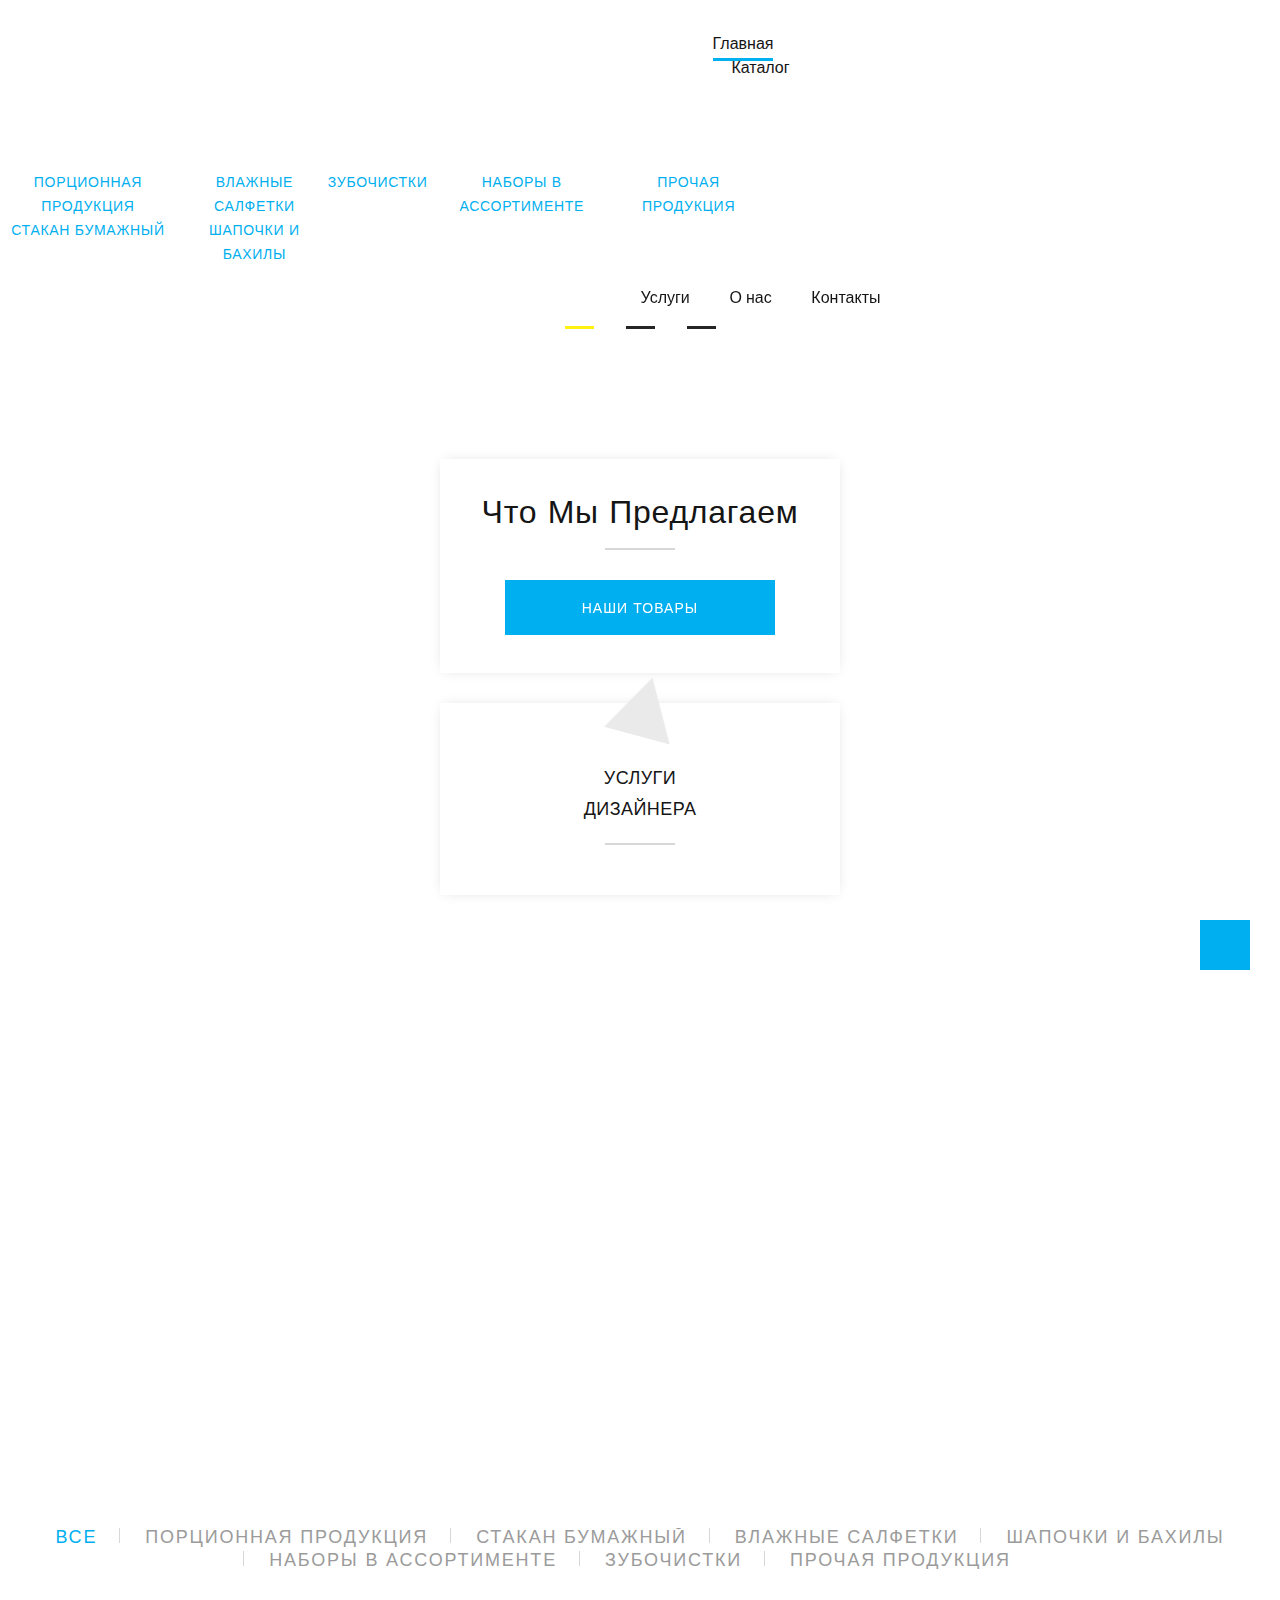
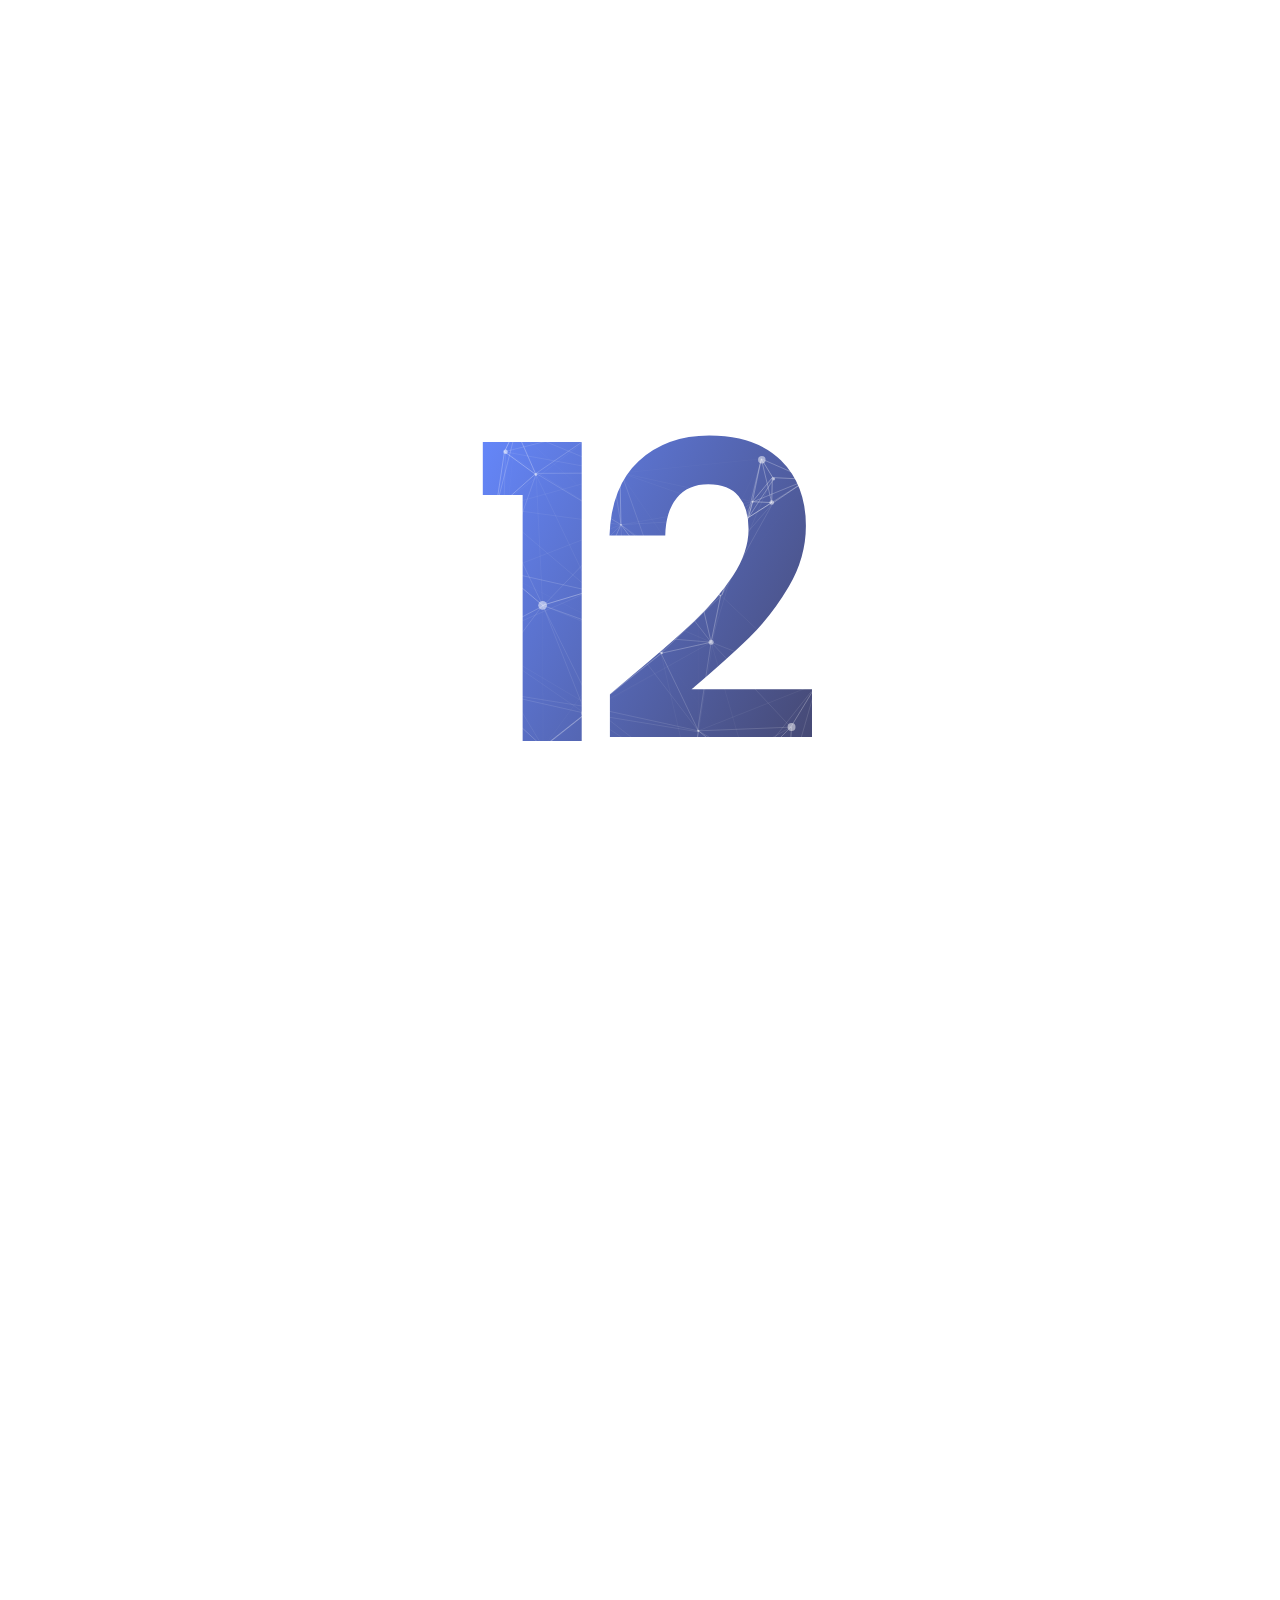
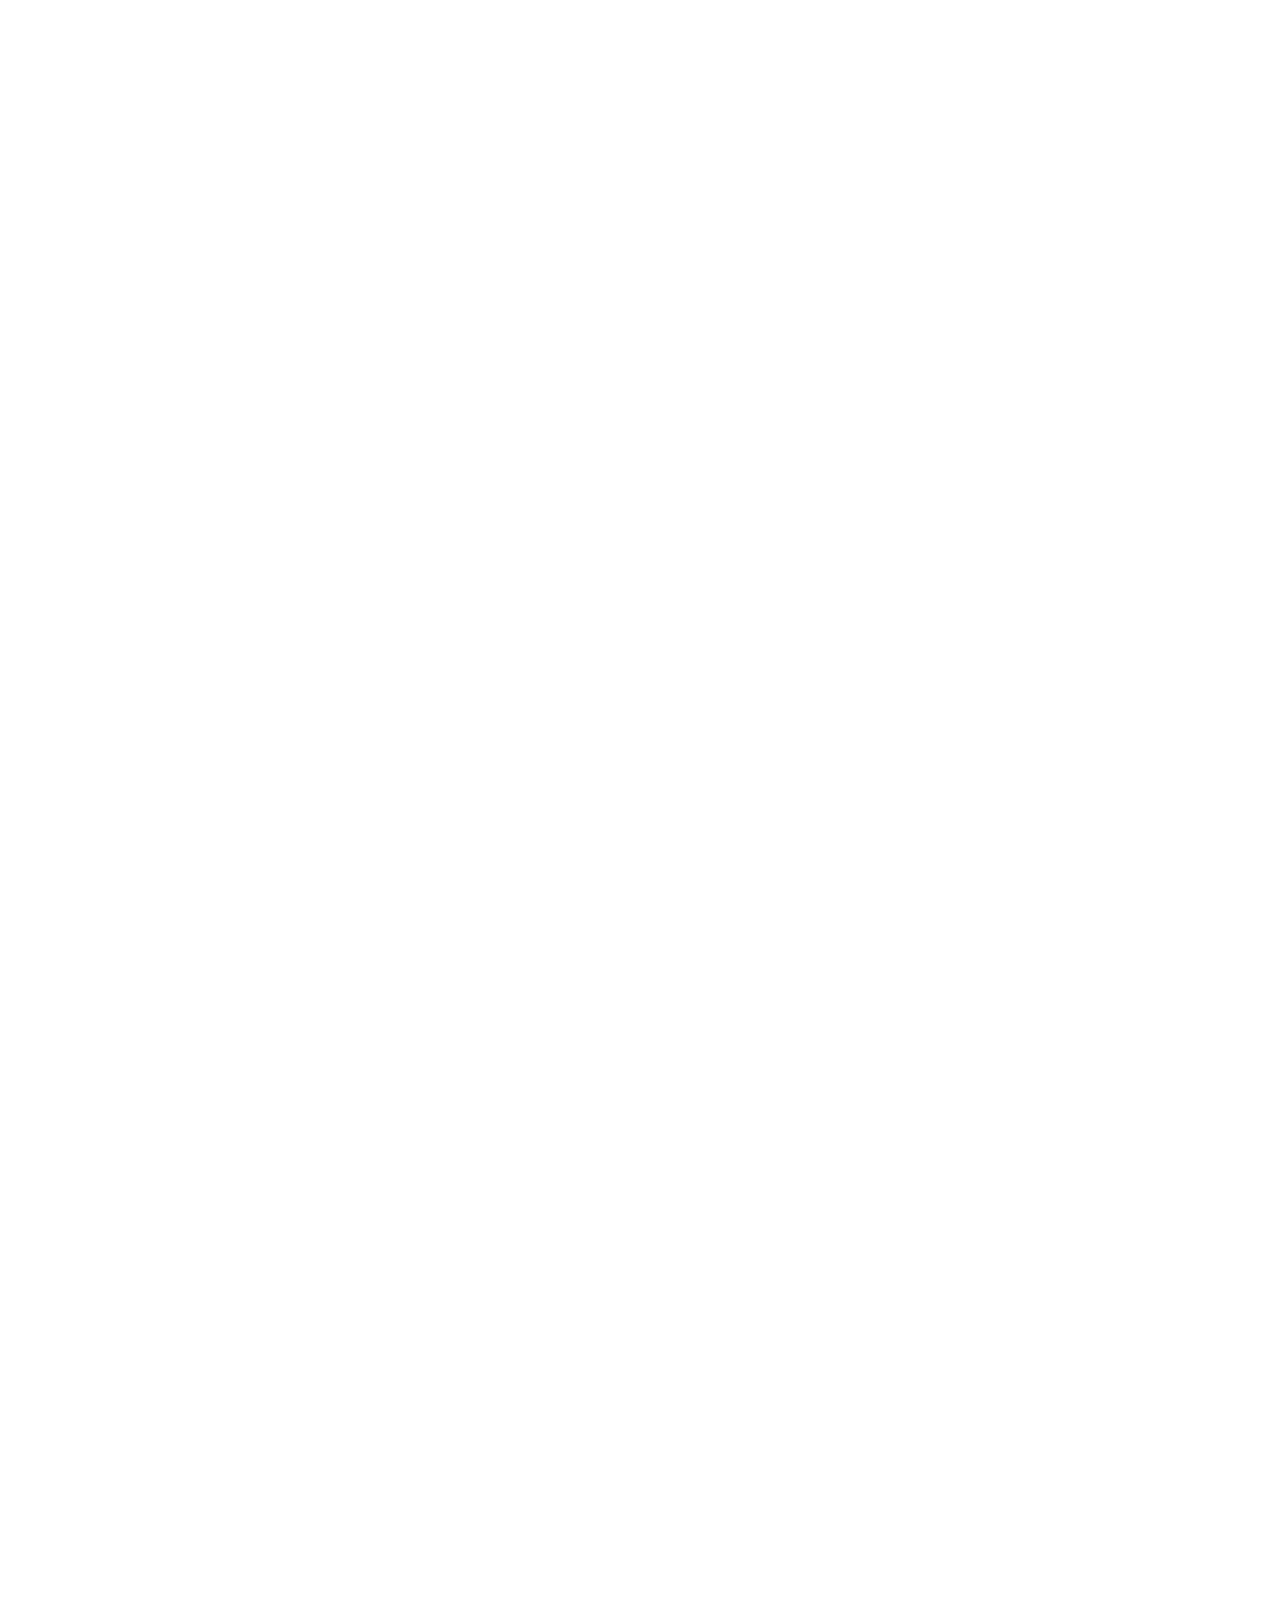
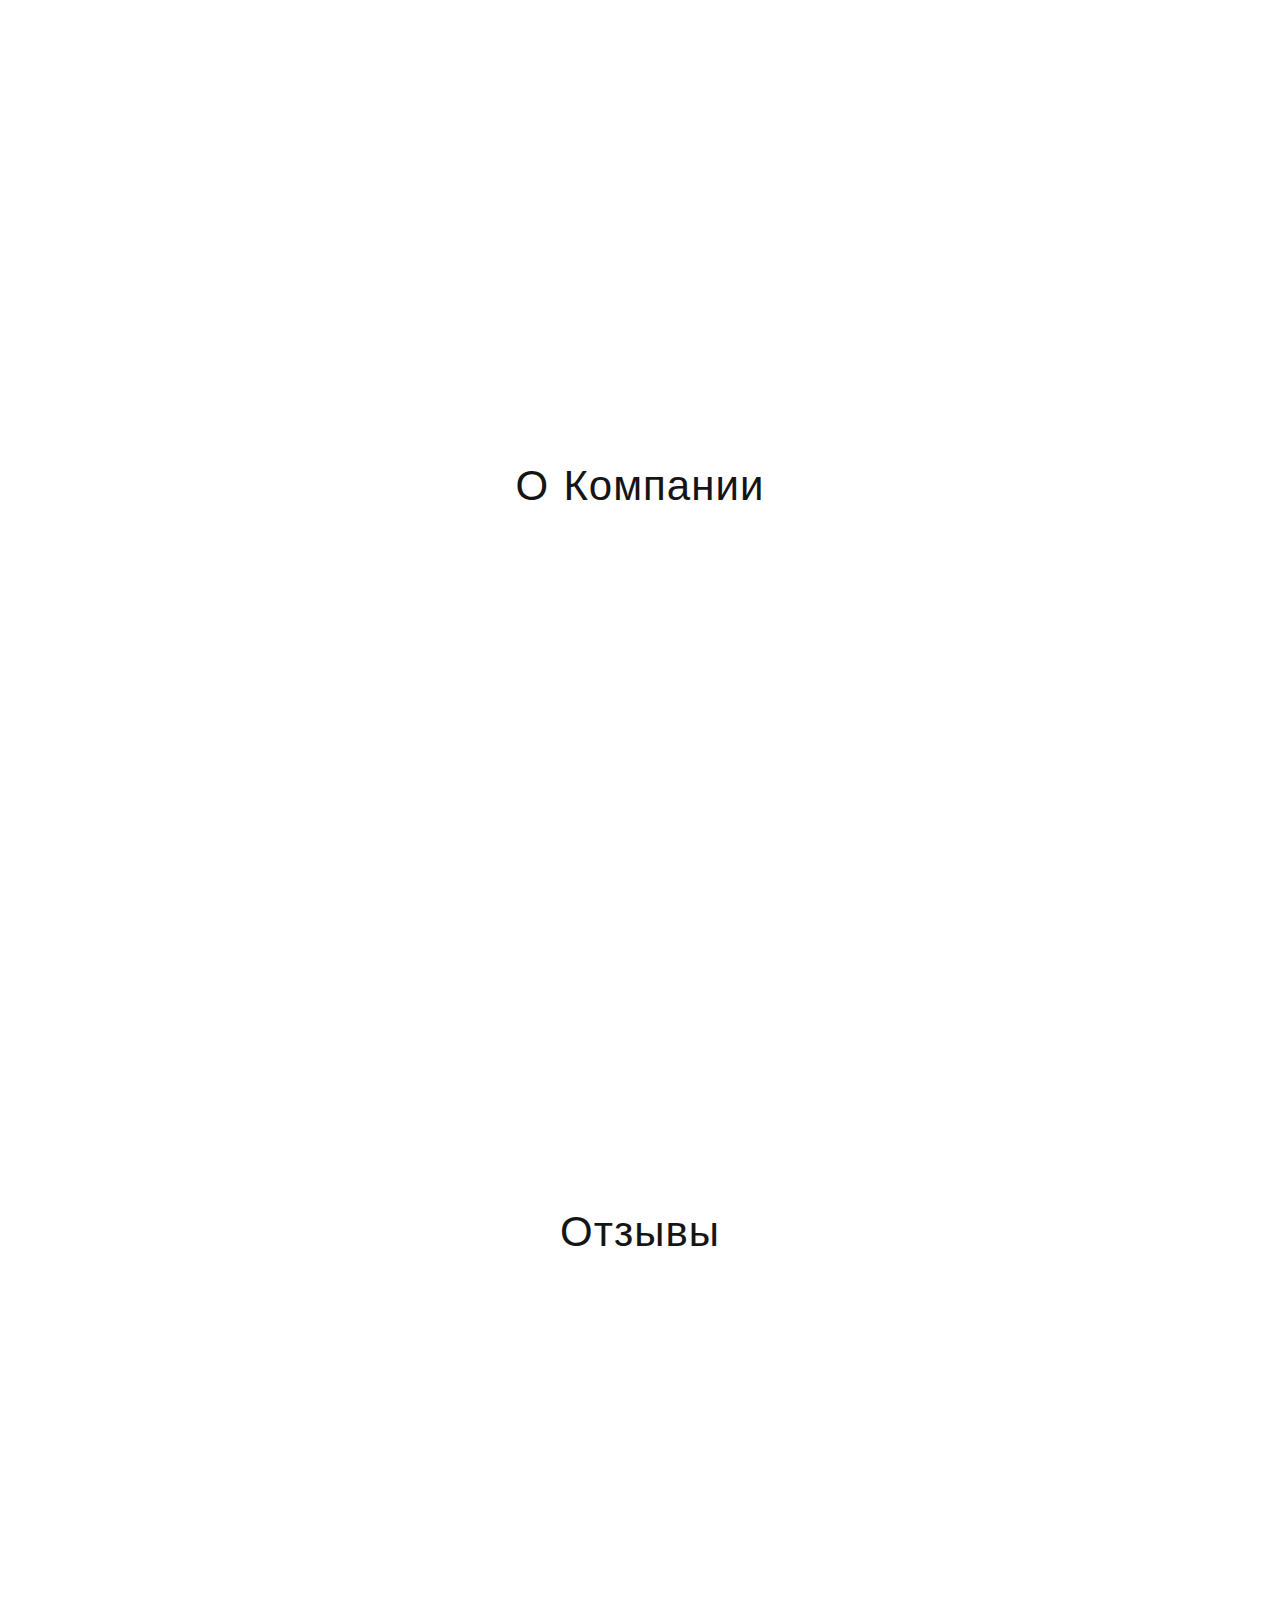
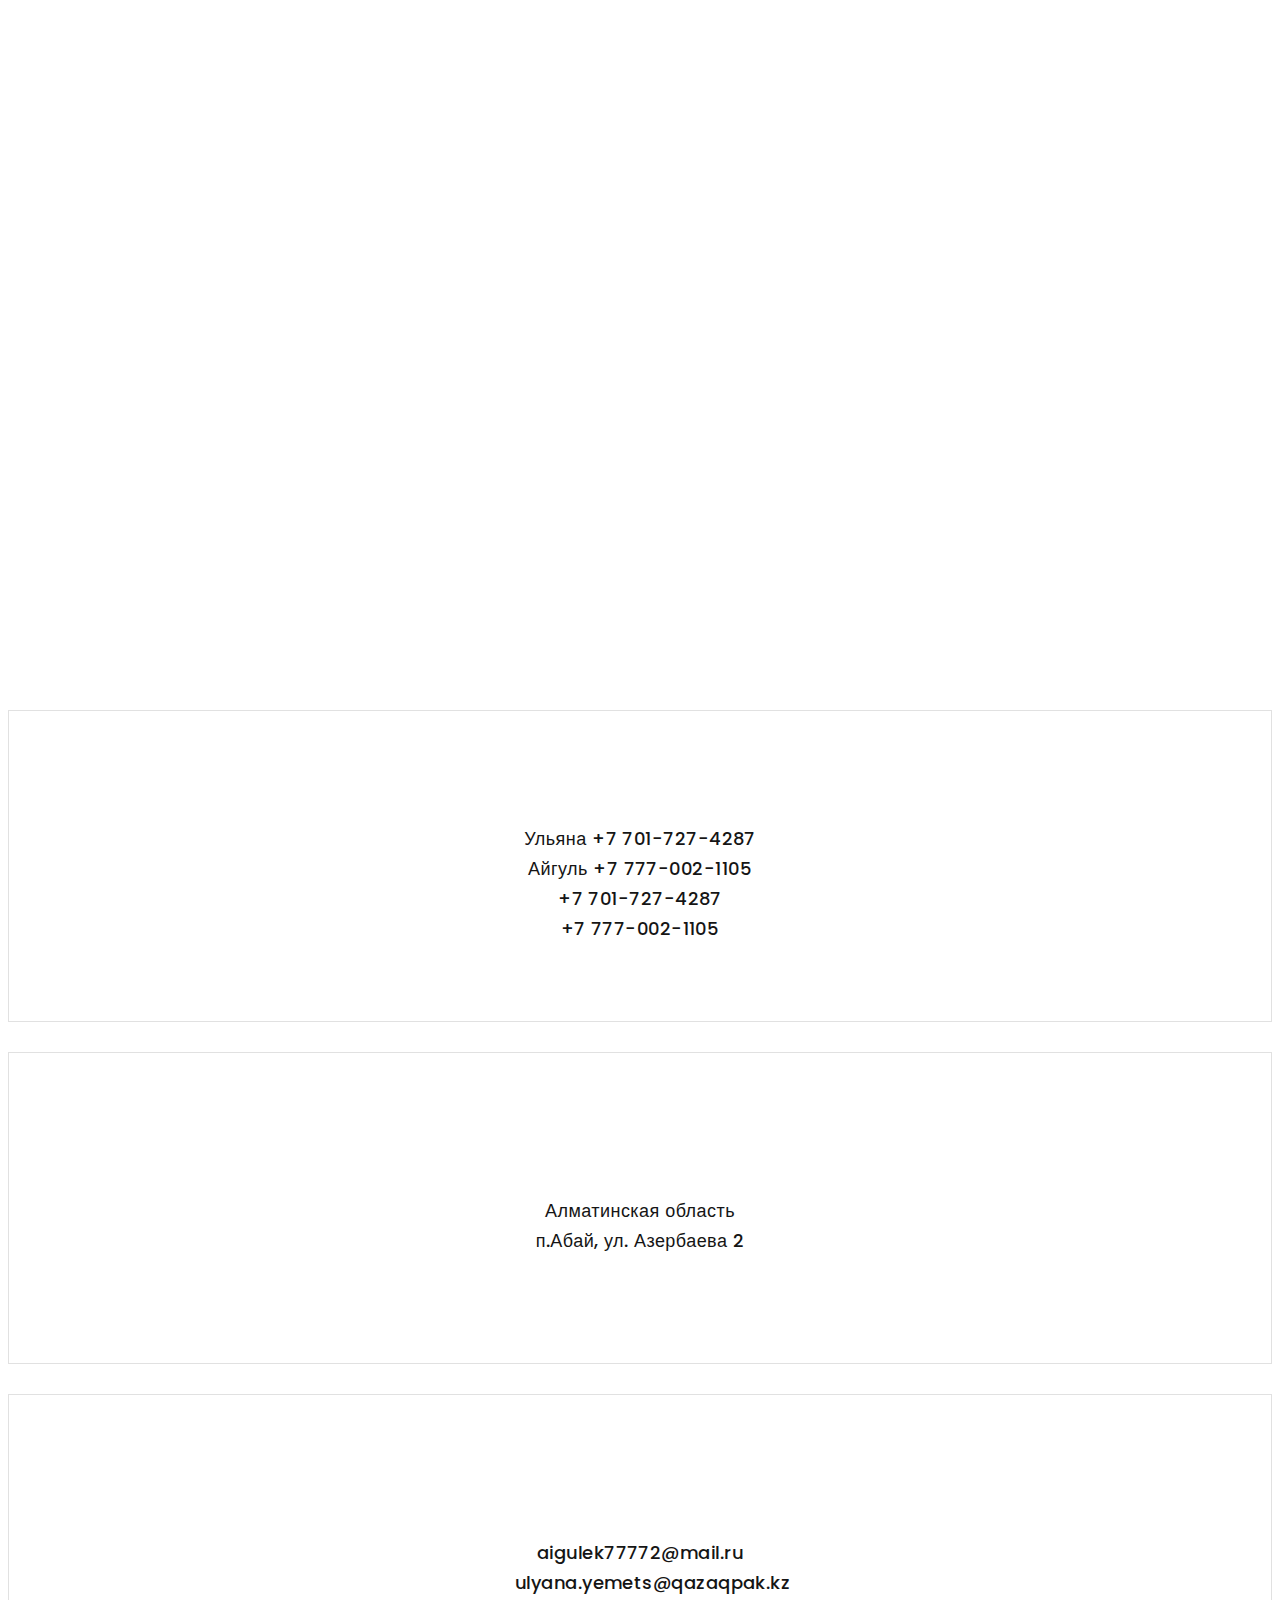
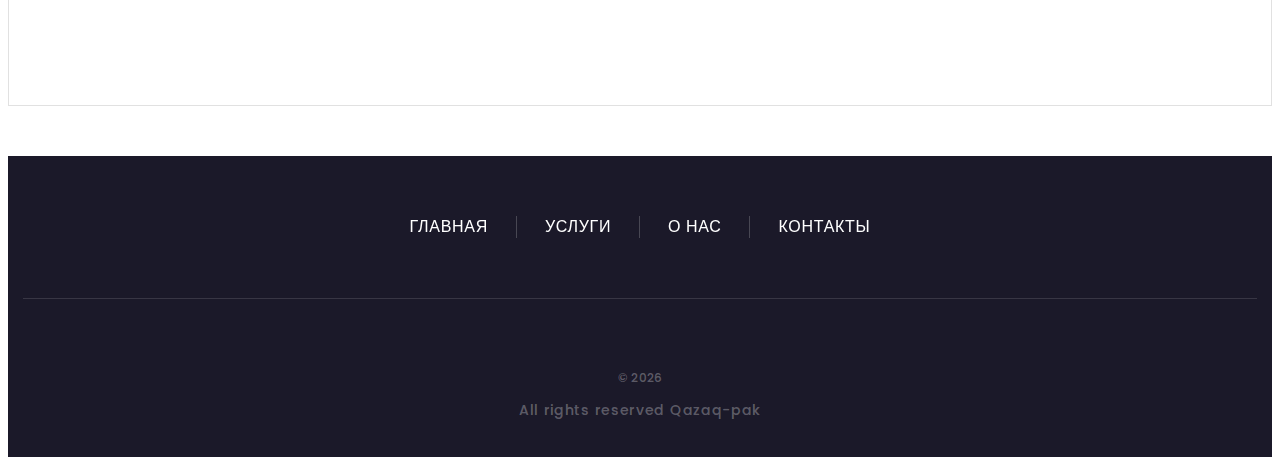
==== commit 070d02fe: "обновил пути" ====
--- a/index.html
+++ b/index.html
@@ -14,9 +14,8 @@
     href="//fonts.googleapis.com/css?family=Poppins:400,500,600%7CTeko:300,400,500%7CMaven+Pro:500">
   <link rel="stylesheet" href="css/bootstrap.css">
   <link rel="stylesheet" href="css/fonts.css">
-  <link rel="stylesheet" href="itc-slider.css">
+  <link rel="stylesheet" href="css/itc-slider.css">
   <link rel="stylesheet" href="css/style.css">
-  <link rel="stylesheet" href="css/rd-navbar.css">
 </head>
 
 <body>
@@ -121,13 +120,13 @@
         <div class="itc-slider__wrapper">
           <div class="itc-slider__items">
             <div class="itc-slider__item">
-              <img src="images/slider/BigBanner.jpg" alt="">
+              <img src="images/slider/BigBanner.webp" alt="">
             </div>
             <div class="itc-slider__item">
-              <img src="images/slider/BigBanner2.jpg" alt="">
+              <img src="images/slider/BigBanner2.webp" alt="">
             </div>
             <div class="itc-slider__item">
-              <img src="images/slider/BigBanner3.jpg" alt="">
+              <img src="images/slider/BigBanner3.webp" alt="">
             </div>
           </div>
         </div>
@@ -214,21 +213,18 @@
             data-wow-delay=".1s">
             <!-- Portion products 1 -->
             <article class="thumbnail thumbnail-classic thumbnail-md">
-              <div class="thumbnail-classic-figure"><img src="images/sugar/Белый сахар 420х350 copy.jpg" alt=""
+              <div class="thumbnail-classic-figure"><img src="images/sugar/Белый сахар 420х350 copy.webp" alt="Белый сахар"
                   width="420" height="350" />
               </div>
               <div class="thumbnail-classic-caption">
                 <div class="thumbnail-classic-title-wrap"><a class="icon fl-bigmug-line-zoom60"
-                    href="images/sugar/Белый сахар 800х534 v2.jpg" data-lightgallery="item"><img
-                      src="images/sugar/Белый сахар 420х350 copy.jpg" alt="" width="420" height="350" /></a>
-                  <h5 class="thumbnail-classic-title"><a href="#">БЕЛЫЙ САХАР</a></h5>
+                    href="images/sugar/Белый сахар 800х534 v2.webp" data-lightgallery="item"><img
+                      src="images/sugar/Белый сахар 420х350 copy.webp" alt="" width="420" height="350" /></a>
+                  <h5 class="thumbnail-classic-title"><a href="sugar.html">БЕЛЫЙ САХАР</a></h5>
                 </div>
                 <p class="thumbnail-classic-text">
                   <span class="d-block font-weight-bold">Материал фасовки:</span>
                   <span class="d-block">• Бумага упаковочная водостойкая</span>
-                  <span class="d-block font-weight-bold">Выпускается в размерах:</span>
-                  <span class="d-block mb-4">• 3 гр. 20*80 мм | 4/5 гр. 20*110 мм | 3 гр. 50*60 ММ | 4/5/6 гр. 50*80 мм
-                    |</span>
                 </p>
               </div>
             </article>
@@ -239,21 +235,18 @@
             data-wow-delay=".1s">
             <!-- Portion products 2 -->
             <article class="thumbnail thumbnail-classic thumbnail-md">
-              <div class="thumbnail-classic-figure"><img src="images/sugar/Коричневый сахар 420х350.jpg" alt=""
+              <div class="thumbnail-classic-figure"><img src="images/sugar/Коричневый сахар 420х350.webp" alt="Коричневый сахар"
                   width="420" height="350" />
               </div>
               <div class="thumbnail-classic-caption">
                 <div class="thumbnail-classic-title-wrap"><a class="icon fl-bigmug-line-zoom60"
-                    href="images/sugar/Коричневый Сахар 800х534.jpg" data-lightgallery="item"><img
-                      src="images/sugar/Коричневый сахар 420х350.jpg" alt="" width="420" height="350" /></a>
-                  <h5 class="thumbnail-classic-title"><a href="#">КОРИЧНЕВЫЙ САХАР</a></h5>
+                    href="images/sugar/Коричневый Сахар 800х534.webp" data-lightgallery="item"><img
+                      src="images/sugar/Коричневый сахар 420х350.webp" alt="" width="420" height="350" /></a>
+                  <h5 class="thumbnail-classic-title"><a href="sugar.html">КОРИЧНЕВЫЙ САХАР</a></h5>
                 </div>
                 <p class="thumbnail-classic-text">
                   <span class="d-block font-weight-bold">Материал фасовки:</span>
                   <span class="d-block">• Бумага упаковочная водостойкая, крафт бумага</span>
-                  <span class="d-block font-weight-bold">Выпускается в размерах:</span>
-                  <span class="d-block mb-4">• 3 гр. 20*80 мм | 4/5 гр. 20*110 мм | 3 гр. 50*60 ММ | 4/5/6 гр. 50*80 мм
-                    |</span>
                 </p>
               </div>
             </article>
@@ -264,21 +257,18 @@
             data-wow-delay=".1s">
             <!-- Portion products 3 -->
             <article class="thumbnail thumbnail-classic thumbnail-md">
-              <div class="thumbnail-classic-figure"><img src="images/sugar/Сахарин 420х350(2) copy 5.jpg" alt=""
+              <div class="thumbnail-classic-figure"><img src="images/sugar/Сахарин 420х350(2) copy 5.webp" alt="Сахарин и фруктоза"
                   width="420" height="350" />
               </div>
               <div class="thumbnail-classic-caption">
                 <div class="thumbnail-classic-title-wrap"><a class="icon fl-bigmug-line-zoom60"
-                    href="images/sugar/Сахарин 800х534(2) copy 4.jpg" data-lightgallery="item"><img
-                      src="images/sugar/Сахарин 420х350(2) copy 5.jpg" alt="" width="420" height="350" /></a>
-                  <h5 class="thumbnail-classic-title"><a href="#">САХАРИН ФРУКТОЗА</a></h5>
+                    href="images/sugar/Сахарин 800х534(2) copy 4.webp" data-lightgallery="item"><img
+                      src="images/sugar/Сахарин 420х350(2) copy 5.webp" alt="" width="420" height="350" /></a>
+                  <h5 class="thumbnail-classic-title"><a href="sugar.html">САХАРИН ФРУКТОЗА</a></h5>
                 </div>
                 <p class="thumbnail-classic-text">
                   <span class="d-block font-weight-bold">Материал фасовки:</span>
                   <span class="d-block">• Бумага упаковочная водостойкая, крафт бумага</span>
-                  <span class="d-block font-weight-bold">Выпускается в размерах:</span>
-                  <span class="d-block">• Сахарин: 2 шт/ 20*80 мм</span>
-                  <span class="d-block mb-4">• Фруктоза: 3гр/ 50*80 мм</span>
                 </p>
               </div>
             </article>
@@ -289,14 +279,14 @@
             data-wow-delay=".1s">
             <!-- Portion products 4 -->
             <article class="thumbnail thumbnail-classic thumbnail-md">
-              <div class="thumbnail-classic-figure"><img src="images/sugar/Кофе 420х350 copy.jpg" alt="" width="420"
+              <div class="thumbnail-classic-figure"><img src="images/sugar/Кофе 420х350 copy.webp" alt="Кофе" width="420"
                   height="350" />
               </div>
               <div class="thumbnail-classic-caption">
                 <div class="thumbnail-classic-title-wrap"><a class="icon fl-bigmug-line-zoom60"
-                    href="images/sugar/Кофе 800х534 copy.jpg" data-lightgallery="item"><img
-                      src="images/sugar/Кофе 420х350 copy.jpg" alt="" width="420" height="350" /></a>
-                  <h5 class="thumbnail-classic-title"><a href="#">КОФЕ GOLD</a></h5>
+                    href="images/sugar/Кофе 800х534 copy.webp" data-lightgallery="item"><img
+                      src="images/sugar/Кофе 420х350 copy.webp" alt="" width="420" height="350" /></a>
+                  <h5 class="thumbnail-classic-title"><a href="sugar.html">КОФЕ GOLD</a></h5>
                 </div>
                 <p class="thumbnail-classic-text">
                   <span class="d-block font-weight-bold">Материал фасовки:</span>
@@ -313,14 +303,14 @@
             data-wow-delay=".1s">
             <!-- Portion products 5 -->
             <article class="thumbnail thumbnail-classic thumbnail-md">
-              <div class="thumbnail-classic-figure"><img src="images/sugar/Сольперец 420х350.jpg" alt="" width="420"
+              <div class="thumbnail-classic-figure"><img src="images/sugar/Сольперец 420х350.webp" alt="Соль и перец" width="420"
                   height="350" />
               </div>
               <div class="thumbnail-classic-caption">
                 <div class="thumbnail-classic-title-wrap"><a class="icon fl-bigmug-line-zoom60"
-                    href="images/sugar/Сольперец 800х534-2.jpg" data-lightgallery="item"><img
-                      src="images/sugar/Сольперец 420х350.jpg" alt="" width="420" height="350" /></a>
-                  <h5 class="thumbnail-classic-title"><a href="#">СОЛЬ И ПЕРЕЦ</a></h5>
+                    href="images/sugar/Сольперец 800х534-2.webp" data-lightgallery="item"><img
+                      src="images/sugar/Сольперец 420х350.webp" alt="" width="420" height="350" /></a>
+                  <h5 class="thumbnail-classic-title"><a href="sugar.html">СОЛЬ И ПЕРЕЦ</a></h5>
                 </div>
                 <p class="thumbnail-classic-text">
                   <span class="d-block font-weight-bold">Материал фасовки:</span>
@@ -340,14 +330,14 @@
             data-wow-delay=".2s">
             <!-- Cup 1 -->
             <article class="thumbnail thumbnail-classic thumbnail-md">
-              <div class="thumbnail-classic-figure"><img src="images/cup/Стаканы 420х350.jpg" alt="" width="420"
+              <div class="thumbnail-classic-figure"><img src="images/cup/Стаканы 420х350.webp" alt="Бумажные стаканы" width="420"
                   height="350" />
               </div>
               <div class="thumbnail-classic-caption">
                 <div class="thumbnail-classic-title-wrap"><a class="icon fl-bigmug-line-zoom60"
-                    href="images/cup/стаканы 800х534.jpg" data-lightgallery="item"><img
-                      src="images/cup/Стаканы 420х350.jpg" alt="" width="420" height="350" /></a>
-                  <h5 class="thumbnail-classic-title"><a href="#">DOUBLEWALL</a></h5>
+                    href="images/cup/стаканы 800х534.webp" data-lightgallery="item"><img
+                      src="images/cup/Стаканы 420х350.webp" alt="" width="420" height="350" /></a>
+                  <h5 class="thumbnail-classic-title"><a href="cup.html">DOUBLEWALL</a></h5>
                 </div>
                 <p class="thumbnail-classic-text">
                   <span class="font-weight-bold">Выпускается в размерах:</span>
@@ -364,14 +354,14 @@
             data-wow-delay=".2s">
             <!-- Cup 2 -->
             <article class="thumbnail thumbnail-classic thumbnail-md">
-              <div class="thumbnail-classic-figure"><img src="images/other/Крышка 420х350.jpg" alt="" width="420"
+              <div class="thumbnail-classic-figure"><img src="images/other/Крышка 420х350.webp" alt="Пластиковые крышки" width="420"
                   height="350" />
               </div>
               <div class="thumbnail-classic-caption">
                 <div class="thumbnail-classic-title-wrap"><a class="icon fl-bigmug-line-zoom60"
-                    href="images/other/Крышка 800х534.jpg" data-lightgallery="item"><img
-                      src="images/other/Крышка 450х320.jpg" alt="" width="420" height="350" /></a>
-                  <h5 class="thumbnail-classic-title"><a href="#">ПЛАСТИКОВАЯ КРЫШКА В БЕЛОМ И ЧЕРНОМ ЦВЕТЕ</a></h5>
+                    href="images/other/Крышка 800х534.webp" data-lightgallery="item"><img
+                      src="images/other/Крышка 450х320.webp" alt="" width="420" height="350" /></a>
+                  <h5 class="thumbnail-classic-title"><a href="cup.html">ПЛАСТИКОВАЯ КРЫШКА В БЕЛОМ И ЧЕРНОМ ЦВЕТЕ</a></h5>
                 </div>
               </div>
             </article>
@@ -384,22 +374,19 @@
             data-wow-delay=".3s">
             <!-- Wet-wipes 1 -->
             <article class="thumbnail thumbnail-classic thumbnail-md">
-              <div class="thumbnail-classic-figure"><img src="images/wet-wipes/Салфетки 420_350 v1.jpg" alt=""
+              <div class="thumbnail-classic-figure"><img src="images/wet-wipes/Салфетки 420_350 v1.webp" alt="Влажные салфетки"
                   width="420" height="350" />
               </div>
               <div class="thumbnail-classic-caption">
                 <div class="thumbnail-classic-title-wrap"><a class="icon fl-bigmug-line-zoom60"
-                    href="images/wet-wipes/Салфетки 800_534v1.jpg" data-lightgallery="item"><img
-                      src="images/wet-wipes/Салфетки 420_350 v1.jpg" alt="" width="420" height="350" /></a>
-                  <h5 class="thumbnail-classic-title"><a href="#">ВЛАЖНЫЕ САЛФЕТКИ</a></h5>
+                    href="images/wet-wipes/Салфетки 800_534v1.webp" data-lightgallery="item"><img
+                      src="images/wet-wipes/Салфетки 420_350 v1.webp" alt="" width="420" height="350" /></a>
+                  <h5 class="thumbnail-classic-title"><a href="wet-wipes.html">ВЛАЖНЫЕ САЛФЕТКИ</a></h5>
                 </div>
                 <p class="thumbnail-classic-text">
                   <span class="d-block font-weight-bold">Материал фасовки:</span>
                   <span class="d-block">• Бумага упаковочная водостойкая + алюминиевая фольга </span>
                   <span class="d-block">• РЕТ 65 -100 мкр</span>
-                  <span class="d-block font-weight-bold">Выпускается в размерах:</span>
-                  <span class="d-block mb-4">50*50 мм | 50*60 мм | 60*80 мм | 70*80 ММ | 60*100 мм | 60*120 мм| 70*120мм
-                    |</span>
                 </p>
               </div>
             </article>
@@ -411,14 +398,14 @@
           <div class="col-sm-6 col-lg-4 col-xxl-3 isotope-item wow fadeInRight" data-filter="Type 4">
             <!-- Shoe-covers 1 -->
             <article class="thumbnail thumbnail-classic thumbnail-md">
-              <div class="thumbnail-classic-figure"><img src="images/shoe-covers/Шапка420х350 v1.jpg" alt="" width="420"
+              <div class="thumbnail-classic-figure"><img src="images/shoe-covers/Шапка420х350 v1.webp" alt="Шапочки для головы" width="420"
                   height="350" />
               </div>
               <div class="thumbnail-classic-caption">
                 <div class="thumbnail-classic-title-wrap"><a class="icon fl-bigmug-line-zoom60"
-                    href="images/shoe-covers/Шапка 800х534 v1.jpg" data-lightgallery="item"><img
-                      src="images/shoe-covers/Шапка420х350 v1.jpg" alt="" width="420" height="350" /></a>
-                  <h5 class="thumbnail-classic-title"><a href="#">ШАПОЧКИ</a></h5>
+                    href="images/shoe-covers/Шапка 800х534 v1.webp" data-lightgallery="item"><img
+                      src="images/shoe-covers/Шапка420х350 v1.webp" alt="" width="420" height="350" /></a>
+                  <h5 class="thumbnail-classic-title"><a href="shoe-covers.html">ШАПОЧКИ</a></h5>
                 </div>
                 <p class="thumbnail-classic-text">
                   <span class="d-block font-weight-bold">Материал фасовки:</span>
@@ -435,22 +422,20 @@
           <div class="col-sm-6 col-lg-4 col-xxl-3 isotope-item wow fadeInRight" data-filter="Type 4">
             <!-- Shoe-covers 2 -->
             <article class="thumbnail thumbnail-classic thumbnail-md">
-              <div class="thumbnail-classic-figure"><img src="images/shoe-covers/Бахилы 420х350.jpg" alt="" width="420"
+              <div class="thumbnail-classic-figure"><img src="images/shoe-covers/Бахилы 420х350.webp" alt="Бахилы для ног" width="420"
                   height="350" />
               </div>
               <div class="thumbnail-classic-caption">
                 <div class="thumbnail-classic-title-wrap"><a class="icon fl-bigmug-line-zoom60"
-                    href="images/shoe-covers/Бахилы 800х534.jpg" data-lightgallery="item"><img
-                      src="images/shoe-covers/Бахилы 420х350.jpg" alt="" width="420" height="350" /></a>
-                  <h5 class="thumbnail-classic-title"><a href="#">БАХИЛЫ</a></h5>
+                    href="images/shoe-covers/Бахилы 800х534.webp" data-lightgallery="item"><img
+                      src="images/shoe-covers/Бахилы 420х350.webp" alt="" width="420" height="350" /></a>
+                  <h5 class="thumbnail-classic-title"><a href="shoe-covers.html">БАХИЛЫ</a></h5>
                 </div>
                 <p class="thumbnail-classic-text">
                   <span class="d-block font-weight-bold">Материал фасовки:</span>
                   <span class="d-block">• Бахилы 12мк 14 мк 16 мк, прочные, с двойной и одинарной резинкой, размеры до
                     42
                     см</span>
-                  <span class="d-block font-weight-bold">Выпускается в количестве:</span>
-                  <span class="d-block mb-4">• Бахилы в упаковке 1000 шт </span>
                 </p>
               </div>
             </article>
@@ -462,14 +447,14 @@
           <div class="col-sm-6 col-lg-4 col-xxl-3 isotope-item wow fadeInRight" data-filter="Type 5">
             <!-- Kit 1 -->
             <article class="thumbnail thumbnail-classic thumbnail-md">
-              <div class="thumbnail-classic-figure"><img src="images/kit/Столовые приборы 420х350v1.jpg" alt=""
+              <div class="thumbnail-classic-figure"><img src="images/kit/Столовые приборы 420х350v1.webp" alt="Столовые наборы"
                   width="420" height="350" />
               </div>
               <div class="thumbnail-classic-caption">
                 <div class="thumbnail-classic-title-wrap"><a class="icon fl-bigmug-line-zoom60"
-                    href="images/kit/Столовые приборы 800х534v1.jpg" data-lightgallery="item"><img
-                      src="images/kit/Столовые приборы 420х350v1.jpg" alt="" width="420" height="350" /></a>
-                  <h5 class="thumbnail-classic-title"><a href="#">
+                    href="images/kit/Столовые приборы 800х534v1.webp" data-lightgallery="item"><img
+                      src="images/kit/Столовые приборы 420х350v1.webp" alt="" width="420" height="350" /></a>
+                  <h5 class="thumbnail-classic-title"><a href="kit.html">
                       НАБОРЫ В АССОРТИМЕНТЕ</a></h5>
                 </div>
                 <p class="thumbnail-classic-text">
@@ -485,14 +470,14 @@
           <div class="col-sm-6 col-lg-4 col-xxl-3 isotope-item wow fadeInRight" data-filter="Type 6">
             <!-- Toothpick 1 -->
             <article class="thumbnail thumbnail-classic thumbnail-md">
-              <div class="thumbnail-classic-figure"><img src="images/toothpick/Зубачистки 420х350 copy.jpg" alt=""
+              <div class="thumbnail-classic-figure"><img src="images/toothpick/Зубачистки 420х350 copy.webp" alt="Зубочистки"
                   width="420" height="350" />
               </div>
               <div class="thumbnail-classic-caption">
                 <div class="thumbnail-classic-title-wrap"><a class="icon fl-bigmug-line-zoom60"
-                    href="images/toothpick/зубачистки  800х534 copy.jpg" data-lightgallery="item"><img
-                      src="images/toothpick/Зубачистки 420х350 copy.jpg" alt="" width="420" height="350" /></a>
-                  <h5 class="thumbnail-classic-title"><a href="#">
+                    href="images/toothpick/зубачистки  800х534 copy.webp" data-lightgallery="item"><img
+                      src="images/toothpick/Зубачистки 420х350 copy.webp" alt="" width="420" height="350" /></a>
+                  <h5 class="thumbnail-classic-title"><a href="toothpick.html">
                       ЗУБОЧИСТКА</a></h5>
                 </div>
                 <p class="thumbnail-classic-text">
@@ -511,22 +496,16 @@
           <div class="col-sm-6 col-lg-4 col-xxl-3 isotope-item wow fadeInRight" data-filter="Type 7">
             <!-- Other 1 -->
             <article class="thumbnail thumbnail-classic thumbnail-md">
-              <div class="thumbnail-classic-figure"><img src="images/other/тапки 420х350.png" alt="" width="420"
+              <div class="thumbnail-classic-figure"><img src="images/other/тапки 420х350.webp" alt="Гостиничные тапочки" width="420"
                   height="350" />
               </div>
               <div class="thumbnail-classic-caption">
                 <div class="thumbnail-classic-title-wrap"><a class="icon fl-bigmug-line-zoom60"
-                    href="images/other/тапки 800х534.png" data-lightgallery="item"><img
-                      src="images/other/тапки 420х350.png" alt="" width="420" height="350" /></a>
-                  <h5 class="thumbnail-classic-title"><a href="#">
+                    href="images/other/тапки 800х534.webp" data-lightgallery="item"><img
+                      src="images/other/тапки 420х350.webp" alt="" width="420" height="350" /></a>
+                  <h5 class="thumbnail-classic-title"><a href="other.html">
                       ГОСТИНИЧНЫЕ ТАПОЧКИ (С ЛОГОТИПОМ И БЕЗ):</a></h5>
                 </div>
-                <p class="thumbnail-classic-text">
-                  <span class="d-block font-weight-bold">Тапочки стандарт</span>
-                  <span class="d-block">• Подошва 5 мм. С закрытым носом</span>
-                  <span class="d-block font-weight-bold">Тапочки эконом </span>
-                  <span class="d-block">• Подошва 3 мм. С закрытым носом</span>
-                </p>
               </div>
             </article>
           </div>
@@ -535,14 +514,14 @@
           <div class="col-sm-6 col-lg-4 col-xxl-3 isotope-item wow fadeInRight" data-filter="Type 7">
             <!-- Other 2 -->
             <article class="thumbnail thumbnail-classic thumbnail-md">
-              <div class="thumbnail-classic-figure"><img src="images/other/Бумажные салфетки 420х350.jpg" alt=""
+              <div class="thumbnail-classic-figure"><img src="images/other/Бумажные салфетки 420х350.webp" alt="Туалетная бумага"
                   width="420" height="350" />
               </div>
               <div class="thumbnail-classic-caption">
                 <div class="thumbnail-classic-title-wrap"><a class="icon fl-bigmug-line-zoom60"
-                    href="images/other/бумажные салфетки 800х534.jpg" data-lightgallery="item"><img
-                      src="images/other/Бумажные салфетки 420х350.jpg" alt="" width="420" height="350" /></a>
-                  <h5 class="thumbnail-classic-title"><a href="#">
+                    href="images/other/бумажные салфетки 800х534.webp" data-lightgallery="item"><img
+                      src="images/other/Бумажные салфетки 420х350.webp" alt="" width="420" height="350" /></a>
+                  <h5 class="thumbnail-classic-title"><a href="other.html">
                       ТУАЛЕТНАЯ БУМАГА И БУМАЖНАЯ САЛФЕТКА</a></h5>
                 </div>
                 <p class="thumbnail-classic-text">
@@ -557,14 +536,14 @@
           <div class="col-sm-6 col-lg-4 col-xxl-3 isotope-item wow fadeInRight" data-filter="Type 7">
             <!-- Other 3 -->
             <article class="thumbnail thumbnail-classic thumbnail-md">
-              <div class="thumbnail-classic-figure"><img src="images/other/Деревнная палочка 420х350v2.jpg" alt=""
+              <div class="thumbnail-classic-figure"><img src="images/other/Деревнная палочка 420х350v2.webp" alt="Размешиватели"
                   width="420" height="350" />
               </div>
               <div class="thumbnail-classic-caption">
                 <div class="thumbnail-classic-title-wrap"><a class="icon fl-bigmug-line-zoom60"
-                    href="images/other/деревянная палочка 800х534v2.jpg" data-lightgallery="item"><img
-                      src="images/other/Деревнная палочка 420х350v2.jpg" alt="" width="420" height="350" /></a>
-                  <h5 class="thumbnail-classic-title"><a href="#">
+                    href="images/other/деревянная палочка 800х534v2.webp" data-lightgallery="item"><img
+                      src="images/other/Деревнная палочка 420х350v2.webp" alt="" width="420" height="350" /></a>
+                  <h5 class="thumbnail-classic-title"><a href="other.html">
                       РАЗМЕШИВАТЕЛИ ДЕРЕВЯННЫЕ И ПЛАСТИКОВЫЕ</a></h5>
                 </div>
               </div>
@@ -575,14 +554,14 @@
           <div class="col-sm-6 col-lg-4 col-xxl-3 isotope-item wow fadeInRight" data-filter="Type 7">
             <!-- Other 4 -->
             <article class="thumbnail thumbnail-classic thumbnail-md">
-              <div class="thumbnail-classic-figure"><img src="images//other/Гель для душа 420х350v3.jpg" alt=""
+              <div class="thumbnail-classic-figure"><img src="images//other/Гель для душа 420х350v3.webp" alt="Химия"
                   width="420" height="350" />
               </div>
               <div class="thumbnail-classic-caption">
                 <div class="thumbnail-classic-title-wrap"><a class="icon fl-bigmug-line-zoom60"
-                    href="images/other/Гель для душа 800х534v4.jpg" data-lightgallery="item"><img
-                      src="images//other/Гель для душа 420х350v3.jpg" alt="" width="420" height="350" /></a>
-                  <h5 class="thumbnail-classic-title"><a href="#">
+                    href="images/other/Гель для душа 800х534v4.webp" data-lightgallery="item"><img
+                      src="images//other/Гель для душа 420х350v3.webp" alt="" width="420" height="350" /></a>
+                  <h5 class="thumbnail-classic-title"><a href="other.html">
                       ШАМПУНЬ, ГЕЛЬ ДЛЯ ДУША, БЫТОВАЯ И ПРОЧАЯ ХИМИЯ</a></h5>
                 </div>
               </div>
@@ -646,25 +625,25 @@
               <div class="col-sm-6 col-md-5 col-lg-6 col-xl-3 wow fadeInLeft"><a class="clients-classic" href="#"><img
                     src="images/kindpng_2272198.png" alt="" width="270" height="117" /></a></div>
               <div class="col-sm-6 col-md-5 col-lg-6 col-xl-3 wow fadeInLeft" data-wow-delay=".1s"><a
-                  class="clients-classic" href="#"><img src="images/Air_Astana_logo.svg" alt="" width="270"
+                  class="clients-classic" href="#"><img src="images/Air_Astana_logo.svg" alt="Air Astana" width="270"
                     height="117" /></a></div>
               <div class="col-sm-6 col-md-5 col-lg-6 col-xl-3 wow fadeInLeft" data-wow-delay=".2s"><a
-                  class="clients-classic" href="#"><img src="images/SCAT_Air_Company_Logo.svg" alt="" width="270"
+                  class="clients-classic" href="#"><img src="images/SCAT_Air_Company_Logo.svg" alt="SCAT Air" width="270"
                     height="117" /></a></div>
               <div class="col-sm-6 col-md-5 col-lg-6 col-xl-3 wow fadeInLeft" data-wow-delay=".3s"><a
-                  class="clients-classic" href="#"><img src="images/Rixos Hotels2-01.svg" alt="" width="270"
+                  class="clients-classic" href="#"><img src="images/Rixos Hotels2-01.svg" alt="Rixos" width="270"
                     height="117" /></a></div>
               <div class="col-sm-6 col-md-5 col-lg-6 col-xl-3 wow fadeInLeft" data-wow-delay=".3s"><a
-                  class="clients-classic" href="#"><img src="images/costa-2-logo-png-transparent.png" alt="" width="270"
+                  class="clients-classic" href="#"><img src="images/costa-2-logo-png-transparent.png" alt="Costa coffee" width="270"
                     height="117" /></a></div>
               <div class="col-sm-6 col-md-5 col-lg-6 col-xl-3 wow fadeInLeft" data-wow-delay=".3s"><a
-                  class="clients-classic" href="#"><img class="logo-height" src="images/Burger_King_2020 (1).svg" alt=""
+                  class="clients-classic" href="#"><img class="logo-height" src="images/Burger_King_2020 (1).svg" alt="Burger King"
                     width="270" height="117" /></a></div>
               <div class="col-sm-6 col-md-5 col-lg-6 col-xl-3 wow fadeInLeft" data-wow-delay=".3s"><a
-                  class="clients-classic" href="#"><img class="logo-height" src="images/kfc-8.svg" alt="" width="270"
+                  class="clients-classic" href="#"><img class="logo-height" src="images/kfc-8.svg" alt="KFC" width="270"
                     height="117" /></a></div>
               <div class="col-sm-6 col-md-5 col-lg-6 col-xl-3 wow fadeInLeft" data-wow-delay=".3s"><a
-                  class="clients-classic" href="#"><img src="images/logo-new-new-large.png" alt="" width="270"
+                  class="clients-classic" href="#"><img src="images/logo-new-new-large.png" alt="GASENERGY" width="270"
                     height="117" /></a></div>
             </div>
           </div>
@@ -716,7 +695,7 @@
     </section>
 
 
-    <!-- Meet The Team-->
+    <!-- About Company-->
     <section class="section section-sm section-fluid bg-default" id="team">
       <div class="container-fluid">
         <h2>О компании</h2>
@@ -766,7 +745,7 @@
             <article class="quote-modern quote-modern-custom">
               <div class="unit unit-spacing-md align-items-center">
                 <div class="unit-left"><a class="quote-modern-figure" href="#"><img class="img-circles"
-                      src="images/gasenergy.png" alt="" width="75" height="75" /></a></div>
+                      src="images/gasenergy.png" alt="GASENERGY" width="75" height="75" /></a></div>
                 <div class="unit-body">
                   <h4 class="quote-modern-cite"><a href="#">GASENERGY</a></h4>
                   <p class="quote-modern-status">ТОО «Автогаз Трэйд»</p>
@@ -791,7 +770,7 @@
             <article class="quote-modern quote-modern-custom">
               <div class="unit unit-spacing-md align-items-center">
                 <div class="unit-left"><a class="quote-modern-figure" href="#"><img class="img-circles"
-                      src="images/Quote.png" alt="" width="75" height="75" /></a></div>
+                      src="images/Quote.png" alt="Continent" width="75" height="75" /></a></div>
                 <div class="unit-body">
                   <h4 class="quote-modern-cite"><a href="#">Continent market</a></h4>
                   <p class="quote-modern-status">ТОО «Роял Фуд Сити»</p>
@@ -812,7 +791,7 @@
             <article class="quote-modern quote-modern-custom">
               <div class="unit unit-spacing-md align-items-center">
                 <div class="unit-left"><a class="quote-modern-figure" href="#"><img class="img-circles"
-                      src="images/Quote.png" alt="" width="75" height="75" /></a></div>
+                      src="images/Quote.png" alt="Prime Coffee" width="75" height="75" /></a></div>
                 <div class="unit-body">
                   <h4 class="quote-modern-cite"><a href="#">Prime Coffee</a></h4>
                   <p class="quote-modern-status">ТОО «Ост Альянс»</p>
@@ -843,8 +822,8 @@
               <div class="box-contacts-body">
                 <div class="box-contacts-icon fl-bigmug-line-cellphone55"></div>
                 <div class="box-contacts-decor"></div>
-                <p class="box-contacts-link">Ульяна <a href="tel:#">+7 701-727-4287</a></p>
-                <p class="box-contacts-link">Айгуль <a href="tel:#">+7 777-002-1105</a></p>
+                <p class="box-contacts-link">Ульяна <a href="tel:+77017274287">+7 701-727-4287</a></p>
+                <p class="box-contacts-link">Айгуль <a href="tel:+77770021105">+7 777-002-1105</a></p>
                 <p class="d-flex align-items-center box-contacts-link">
                   <span class="fa-whatsapp box-contacts-whatsapp"></span>
                   <a class="" href="https://wa.me/+77017274287">+7 701-727-4287</a>
@@ -883,9 +862,11 @@
 
     <!-- Contact map -->
     <section id="contacts">
-      <iframe
-        src="https://yandex.ru/map-widget/v1/?um=constructor%3A04110b77a0129ced9f01986eea180ef2f906f8a2b6e04bb0e3ae7f1906c5bc9f&amp;source=constructor"
-        width="100%" height="518" frameborder="0"></iframe>
+      <div class="yamap_wrap">
+        <div class="yamap">
+          <script type="text/javascript" charset="utf-8" async src="https://api-maps.yandex.ru/services/constructor/1.0/js/?um=constructor%3A04110b77a0129ced9f01986eea180ef2f906f8a2b6e04bb0e3ae7f1906c5bc9f&amp;width=100%25&amp;height=524&amp;lang=ru_RU&amp;scroll=true"></script>
+        </div>
+      </div>
     </section>
 
 
@@ -918,8 +899,8 @@
                 <p class="rights"><span>&copy;&nbsp;</span><span class="copyright-year"></span>
                 </p>
               </div>
-              <div class="col-sm-6 col-md-4 text-md-right"><span>All rights reserved.</span>
-                <span>Test</span>
+              <div class="col-sm-6 col-md-4 text-md-right"><span>All rights reserved</span>
+                <span>Qazaq-pak</span>
               </div>
             </div>
           </div>
@@ -929,7 +910,7 @@
   </div>
   <!-- Javascript-->
   <script src="js/core.min.js"></script>
-  <script src="itc-slider.js"></script>
+  <script src="js/itc-slider.js"></script>
   <script src="js/script.js"></script>
 </body>
 
--- a/css/itc-slider.css
+++ b/css/itc-slider.css
@@ -0,0 +1,184 @@
+/**
+ * ItcSlider
+ * @version 1.0.0
+ * @author https://github.com/itchief
+ * @copyright Alexander Maltsev 2020 - 2022
+ * @license MIT (https://github.com/itchief/ui-components/blob/master/LICENSE)
+ * @tutorial https://itchief.ru/javascript/slider
+ */
+
+.itc-slider {
+  position: relative;
+}
+
+.itc-slider__wrapper {
+  overflow: hidden;
+}
+
+.itc-slider__items {
+  display: flex;
+  transition: transform 0.5s ease;
+  will-change: transform;
+}
+
+.itc-slider__transition-none {
+  transition: none;
+}
+
+.itc-slider__item {
+  flex: 0 0 100%;
+  max-width: 100%;
+  user-select: none;
+  will-change: transform;
+}
+
+/* кнопки влево и вправо */
+.itc-slider__btn {
+  position: absolute;
+  top: 50%;
+  display: flex;
+  justify-content: center;
+  align-items: center;
+  width: 40px;
+  height: 50px;
+  color: #fff;
+  text-align: center;
+  background: rgb(0 0 0 / 70%);
+  border: none;
+  transform: translateY(-50%);
+  cursor: pointer;
+}
+
+.itc-slider__btn_hide {
+  display: none;
+}
+
+.itc-slider__btn_prev {
+  left: 0;
+}
+
+.itc-slider__btn_next {
+  right: 0;
+}
+
+.itc-slider__btn:hover,
+.itc-slider__btn:focus {
+  color: #fff;
+  text-decoration: none;
+  background: rgb(0 0 0 / 30%);
+  outline: 0;
+}
+
+.itc-slider__btn::before {
+  content: "";
+  display: inline-block;
+  width: 20px;
+  height: 20px;
+  background: transparent no-repeat center center;
+  background-size: 100% 100%;
+}
+
+.itc-slider__btn_prev::before {
+  background-image: url("data:image/svg+xml;charset=utf8,%3Csvg xmlns='http://www.w3.org/2000/svg' fill='%23f3ff14' viewBox='0 0 8 8'%3E%3Cpath d='M5.25 0l-4 4 4 4 1.5-1.5-2.5-2.5 2.5-2.5-1.5-1.5z'/%3E%3C/svg%3E");
+}
+
+.itc-slider__btn_next::before {
+  background-image: url("data:image/svg+xml;charset=utf8,%3Csvg xmlns='http://www.w3.org/2000/svg' fill='%23f3ff14' viewBox='0 0 8 8'%3E%3Cpath d='M2.75 0l-1.5 1.5 2.5 2.5-2.5 2.5 1.5 1.5 4-4-4-4z'/%3E%3C/svg%3E");
+}
+
+/* индикаторы */
+.itc-slider__indicators {
+  position: absolute;
+  right: 0;
+  bottom: 0;
+  left: 0;
+  z-index: 15;
+  display: flex;
+  justify-content: center;
+  margin: 0 15%;
+  padding-left: 0;
+  list-style: none;
+}
+
+.itc-slider__indicator {
+  flex: 0 1 auto;
+  box-sizing: content-box;
+  width: 29px;
+  height: 3px;
+  margin: 15px 16px;
+  text-indent: -999px;
+  background-color: #252525;
+  background-clip: padding-box;
+  border-top: 15px solid transparent;
+  border-bottom: 15px solid transparent;
+  cursor: pointer;
+}
+
+.itc-slider__indicator_active {
+  background-color: #fff212;
+}
+
+
+/* Sweep To Right */
+.hvr-sweep-to-right {
+  display: inline-block;
+  vertical-align: middle;
+  -webkit-transform: perspective(1px) translateZ(0);
+  transform: perspective(1px) translateZ(0);
+  box-shadow: 0 0 1px rgba(0, 0, 0, 0);
+  position: relative;
+  -webkit-transition-property: color;
+  transition-property: color;
+  -webkit-transition-duration: 0.3s;
+  transition-duration: 0.3s;
+}
+
+.hvr-sweep-to-right:before {
+  content: "";
+  position: absolute;
+  z-index: -1;
+  top: 0;
+  left: 0;
+  right: 0;
+  bottom: 0;
+  background: #fff212;
+  -webkit-transform: scaleX(0);
+  transform: scaleX(0);
+  -webkit-transform-origin: 0 50%;
+  transform-origin: 0 50%;
+  -webkit-transition-property: transform;
+  transition-property: transform;
+  -webkit-transition-duration: 0.3s;
+  transition-duration: 0.3s;
+  -webkit-transition-timing-function: ease-out;
+  transition-timing-function: ease-out;
+}
+
+.hvr-sweep-to-right:hover,
+.hvr-sweep-to-right:focus,
+.hvr-sweep-to-right:active {
+  color: white;
+}
+
+.hvr-sweep-to-right:hover:before,
+.hvr-sweep-to-right:focus:before,
+.hvr-sweep-to-right:active:before {
+  -webkit-transform: scaleX(1);
+  transform: scaleX(1);
+}
+
+
+/* Shutter Out Horizontal */
+.hvr-shutter-out-horizontal {
+  display: inline-block;
+  vertical-align: middle;
+  -webkit-transform: perspective(1px) translateZ(0);
+  transform: perspective(1px) translateZ(0);
+  box-shadow: 0 0 1px rgba(0, 0, 0, 0);
+  position: relative;
+  background: #e1e1e1;
+  -webkit-transition-property: color;
+  transition-property: color;
+  -webkit-transition-duration: 0.3s;
+  transition-duration: 0.3s;
+}